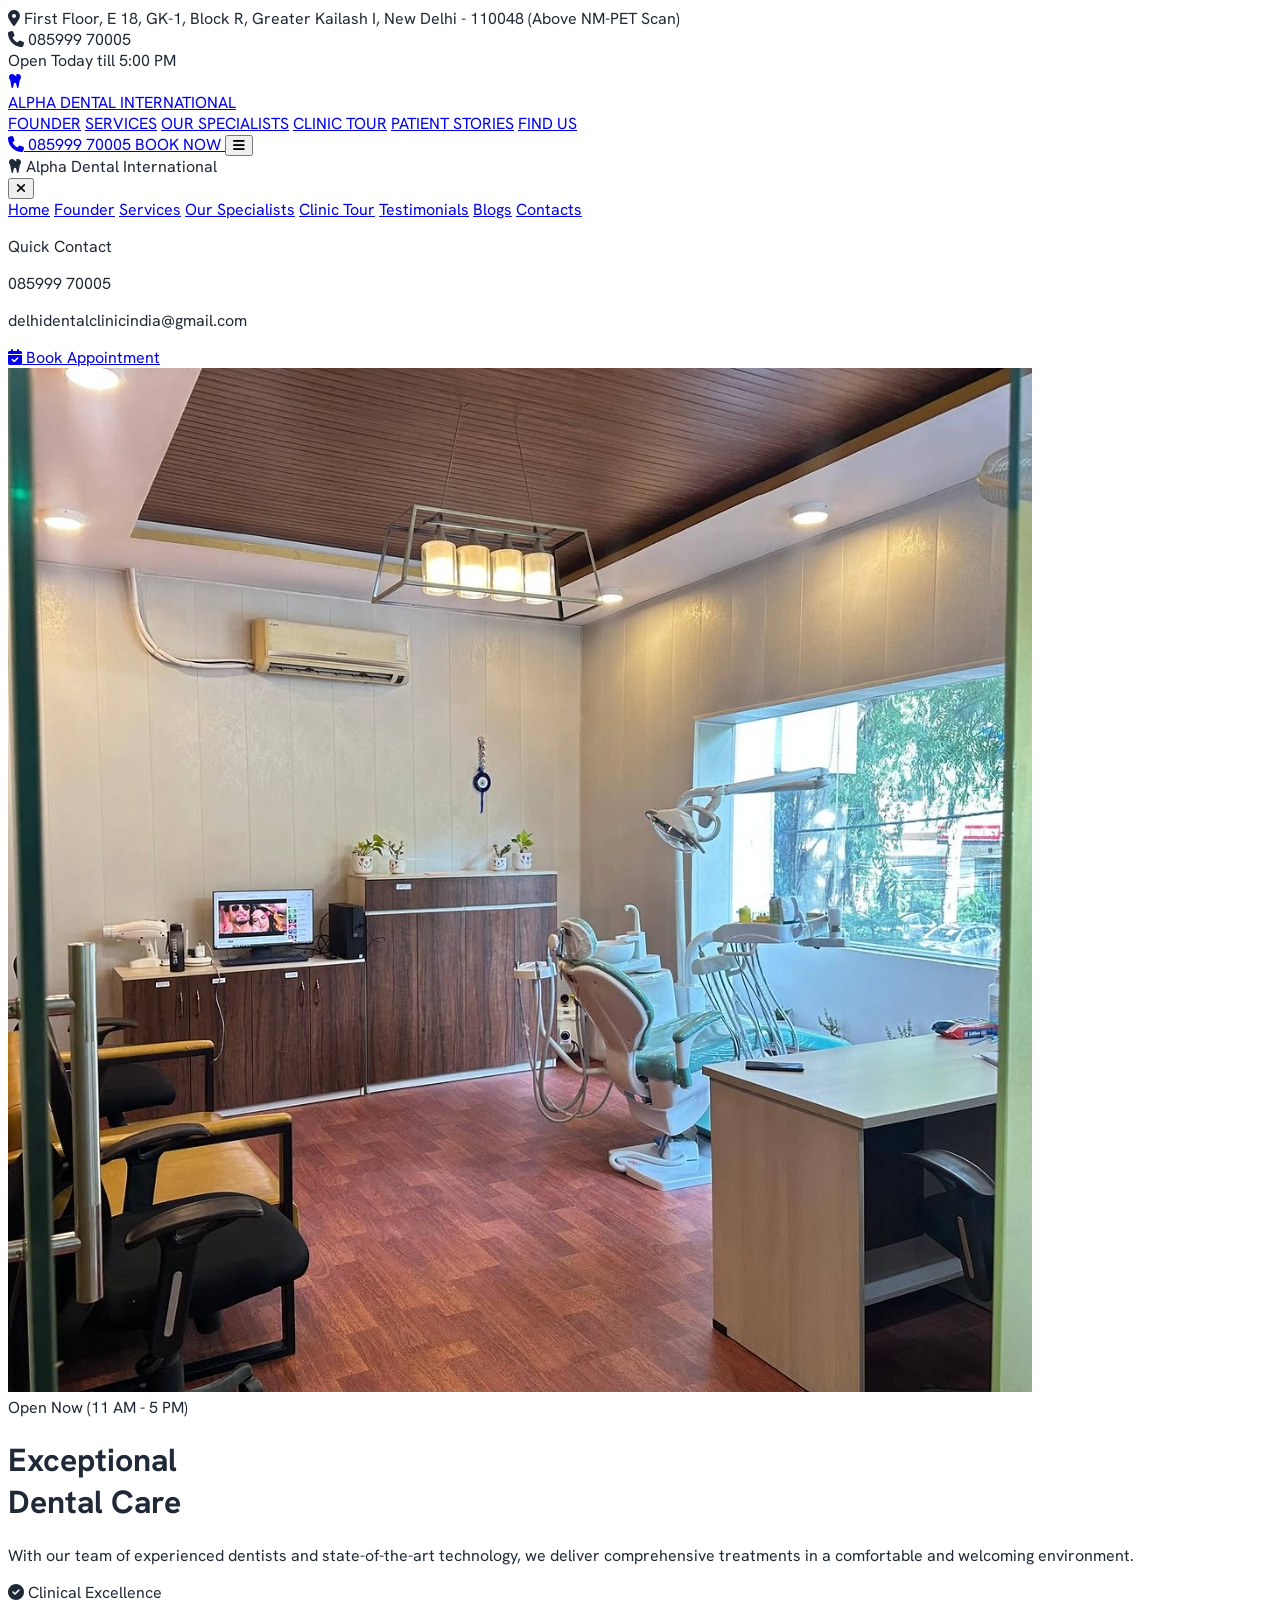
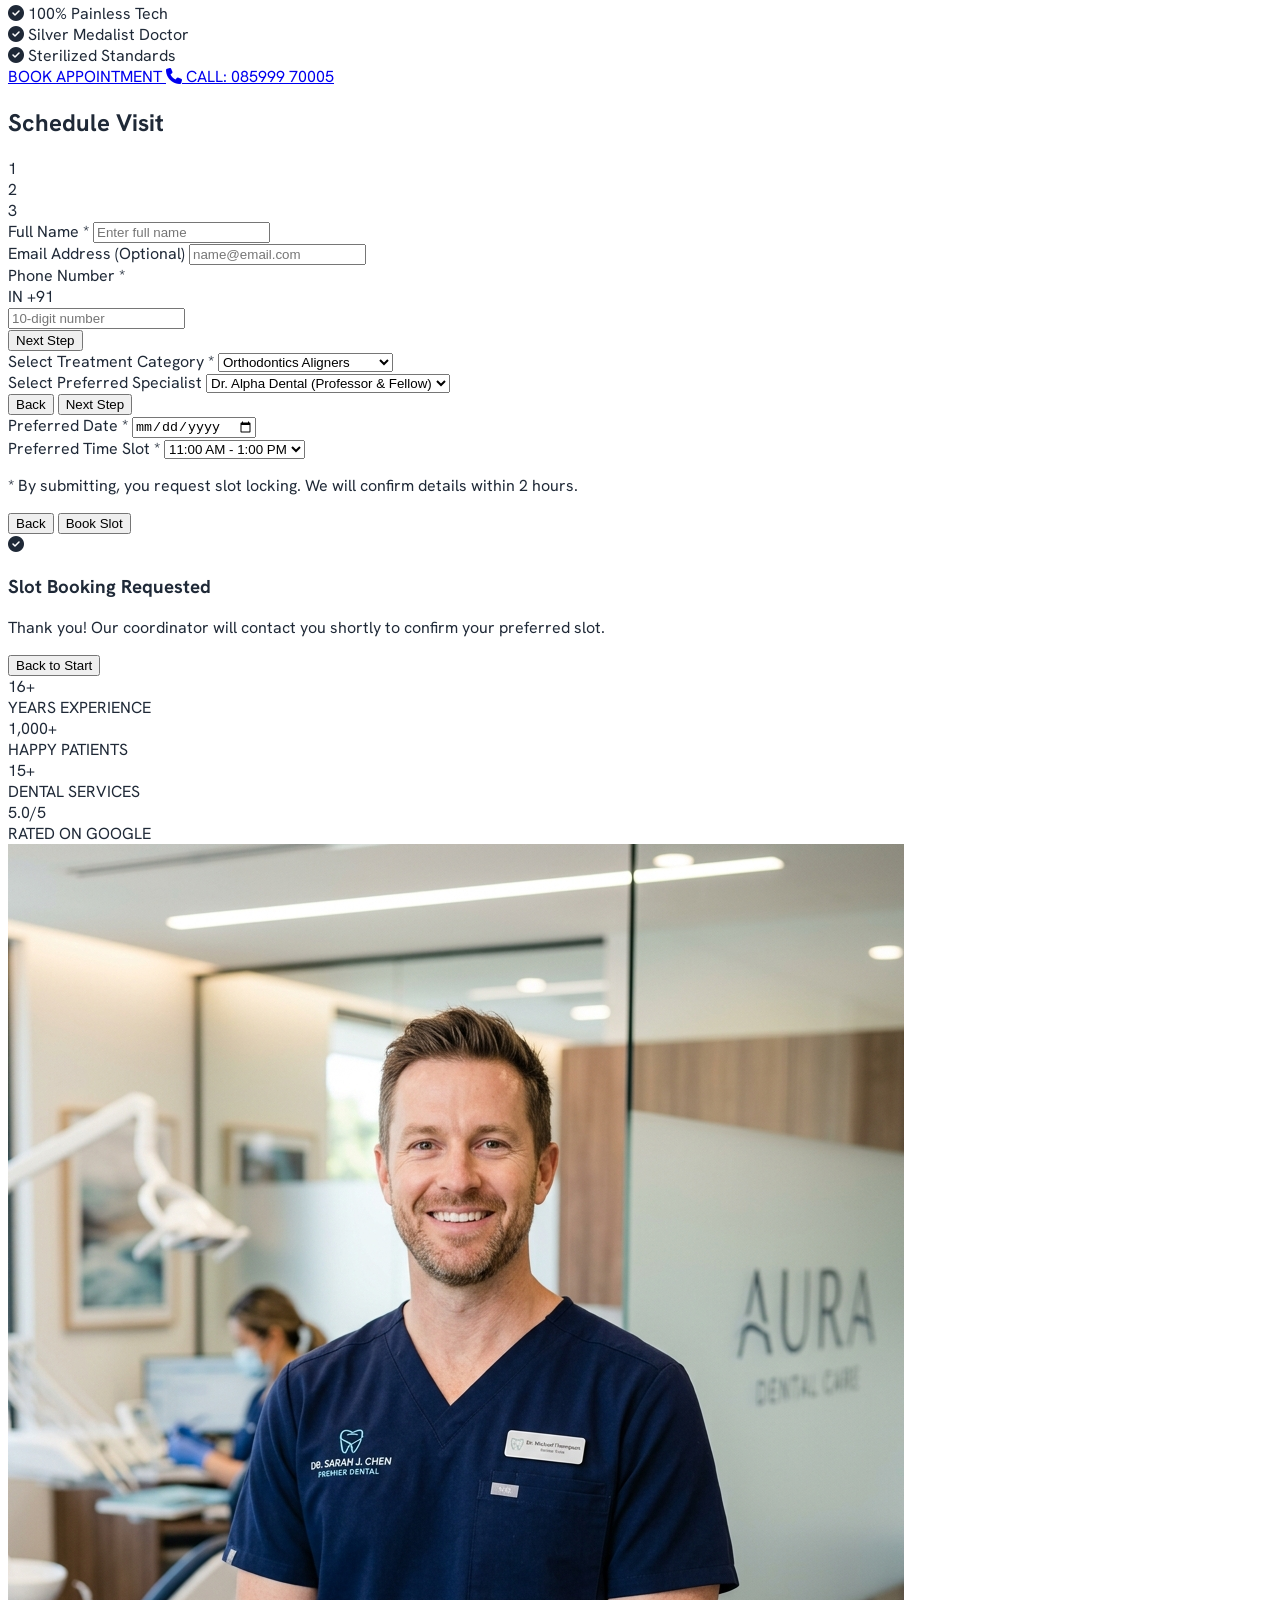
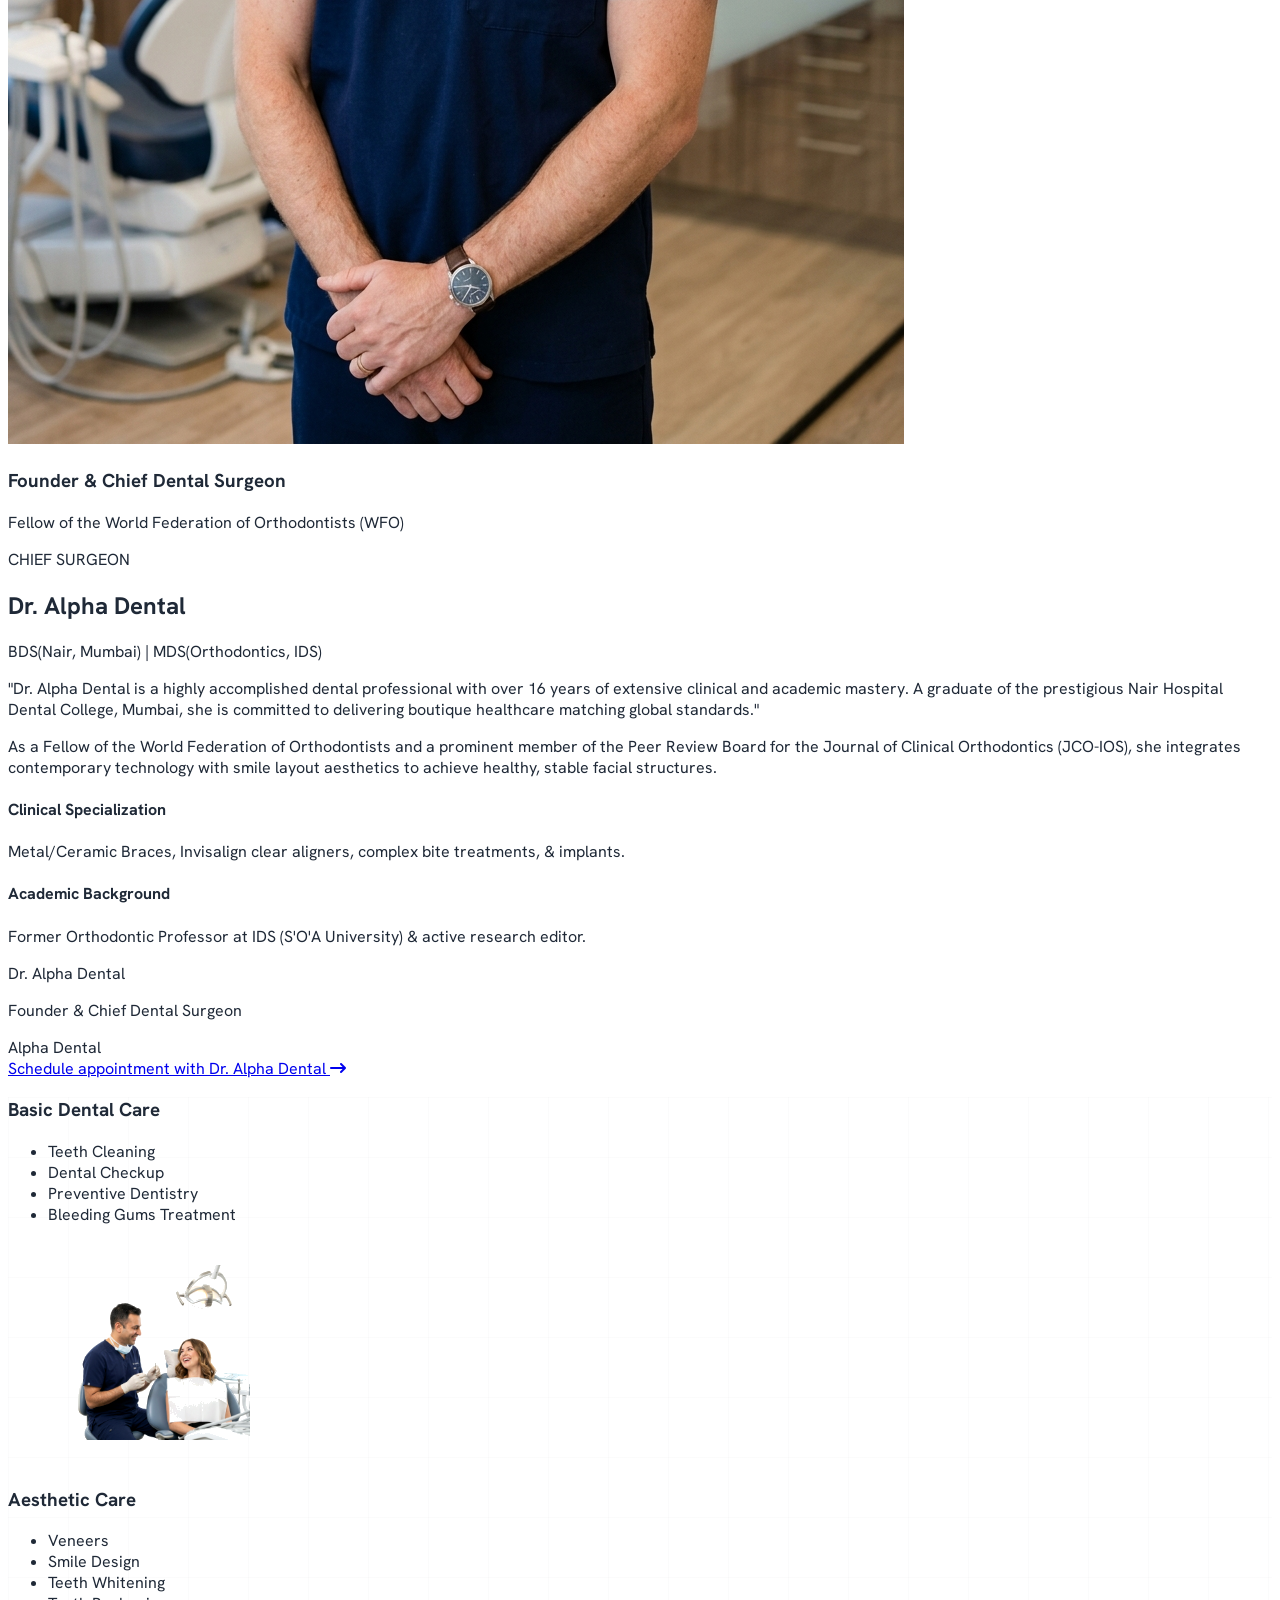
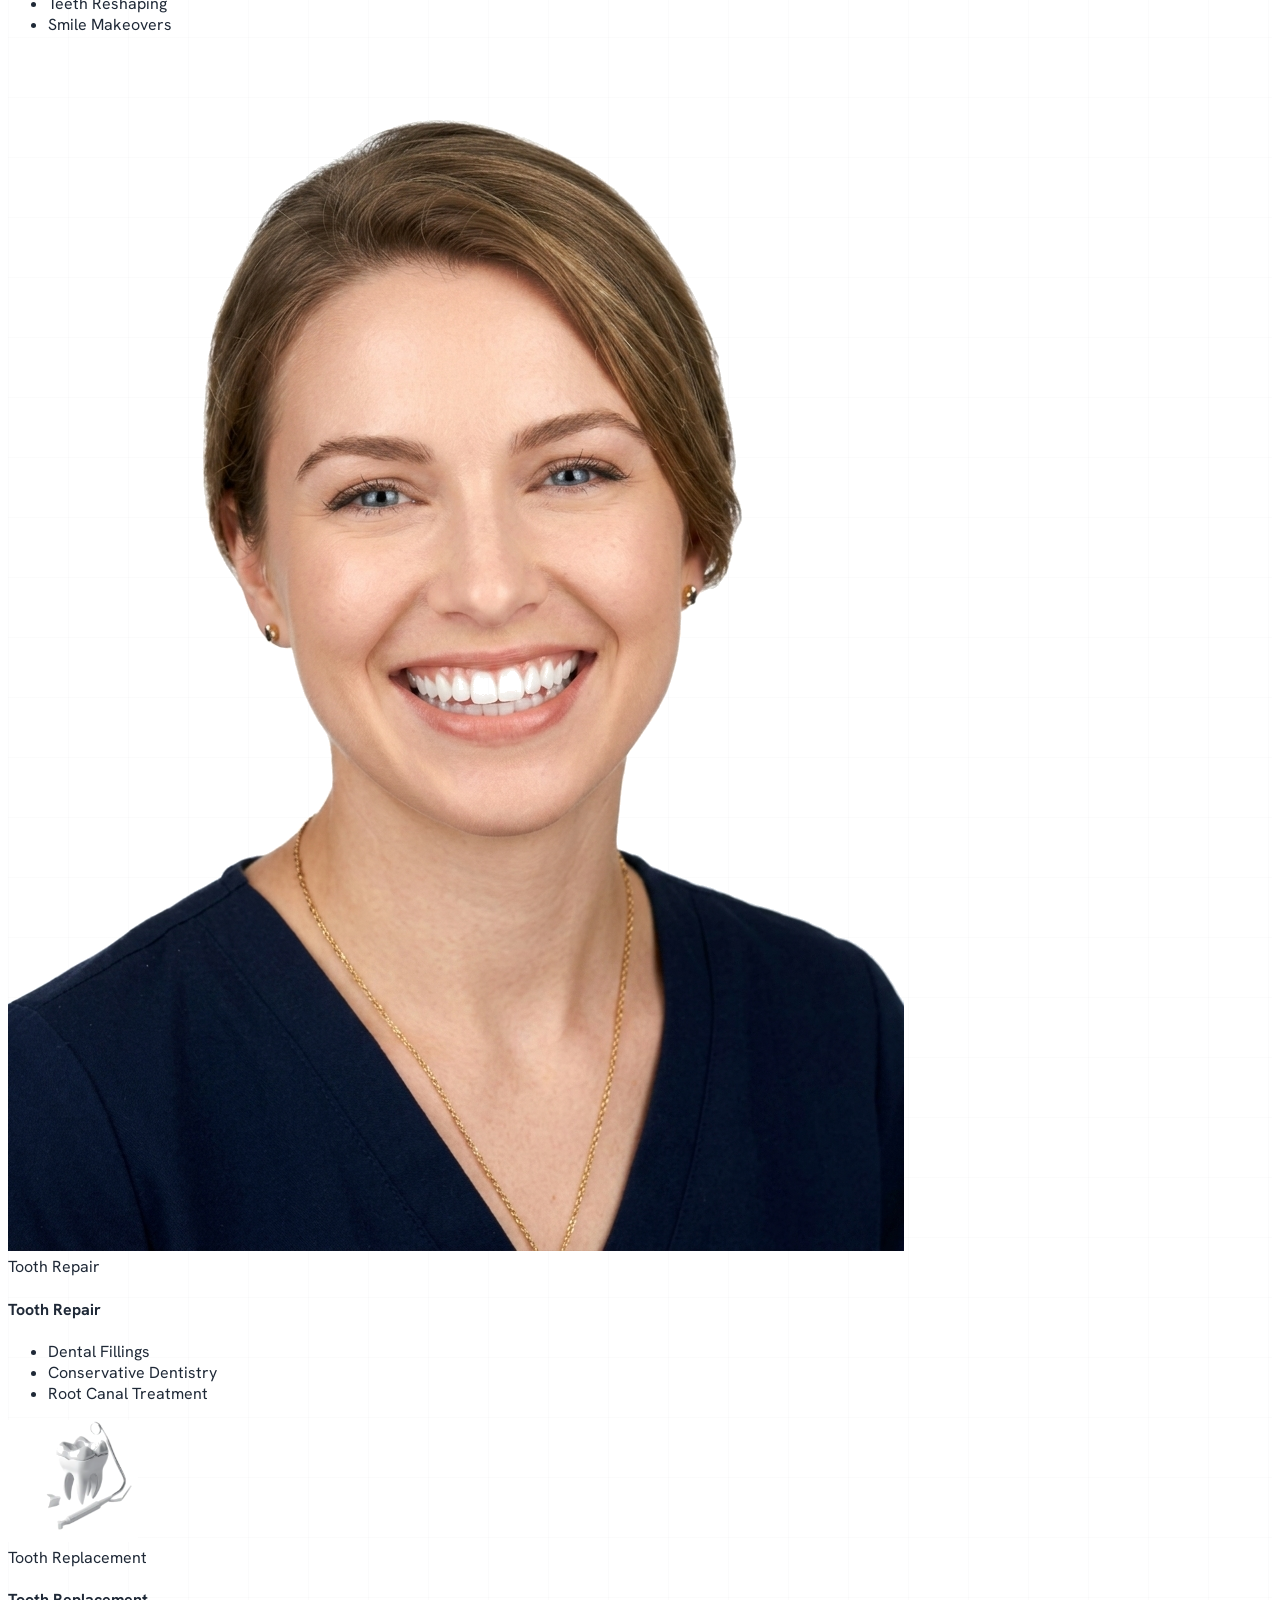
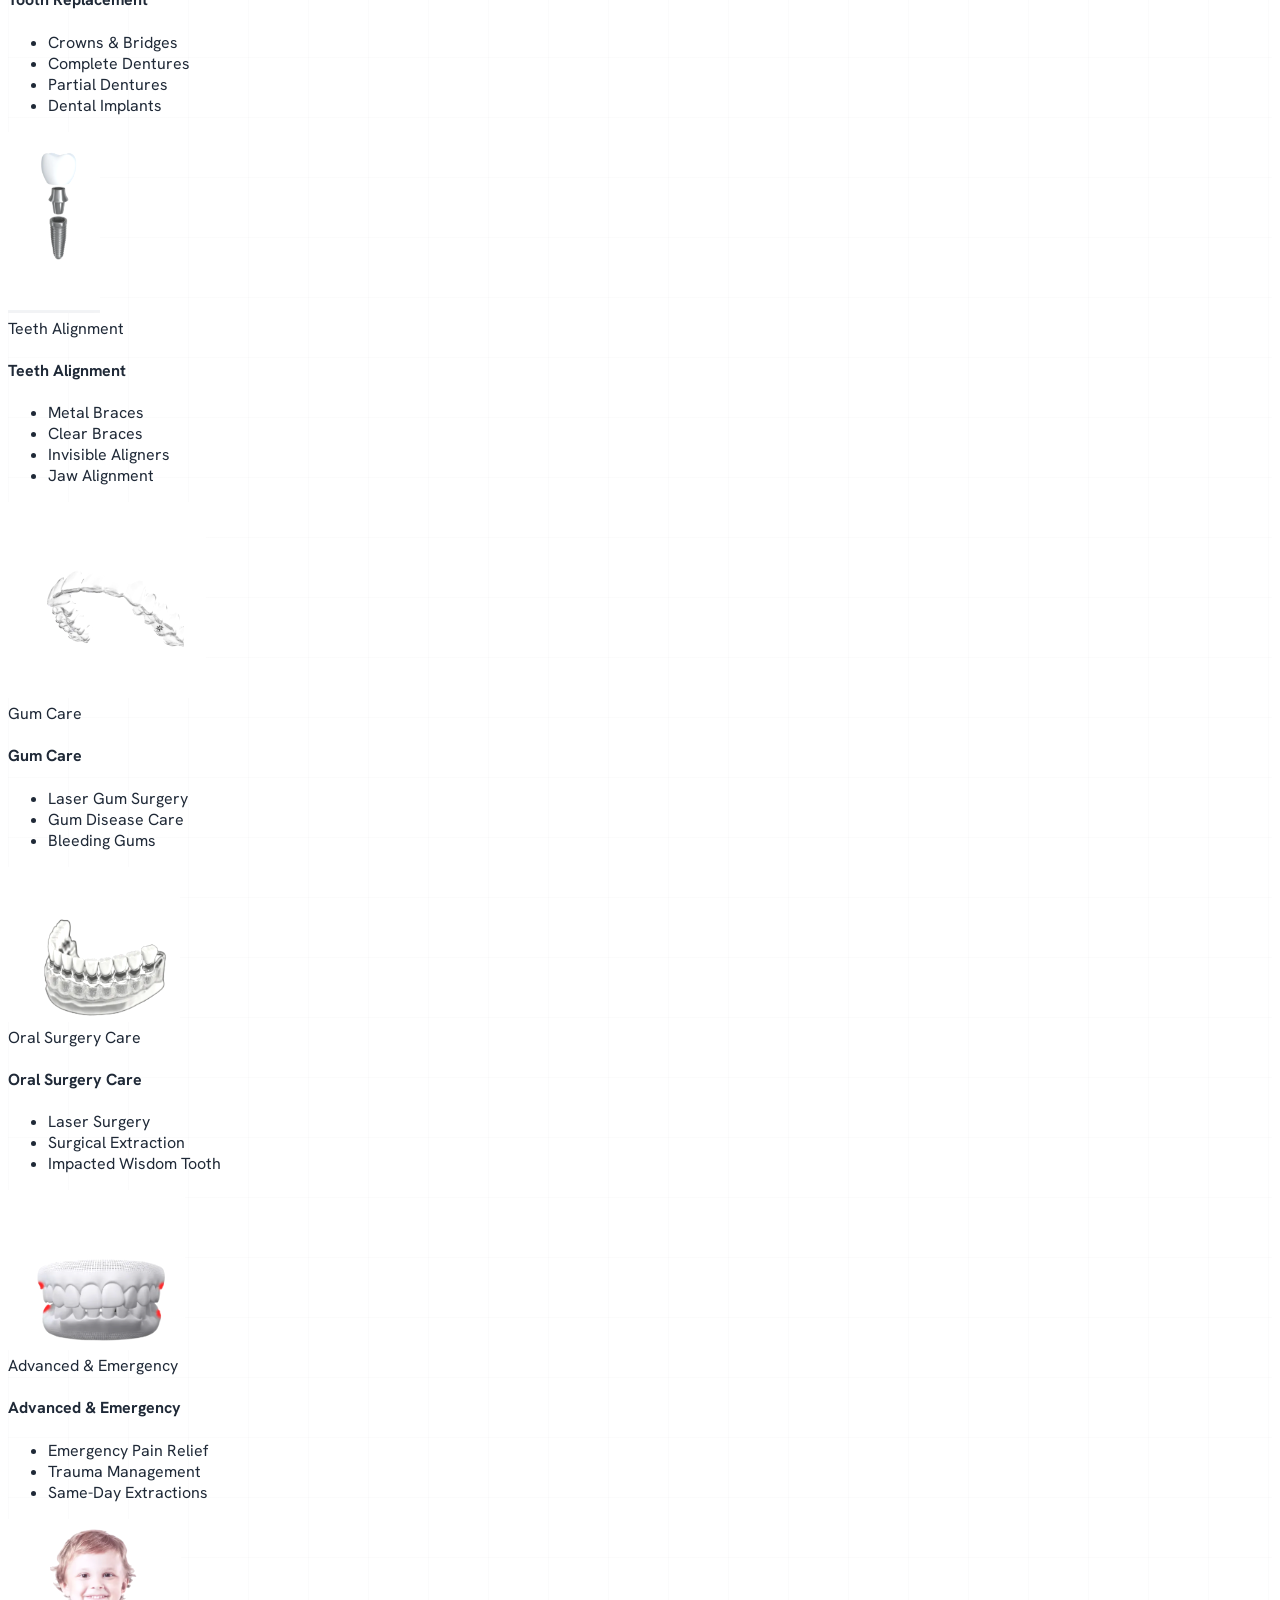
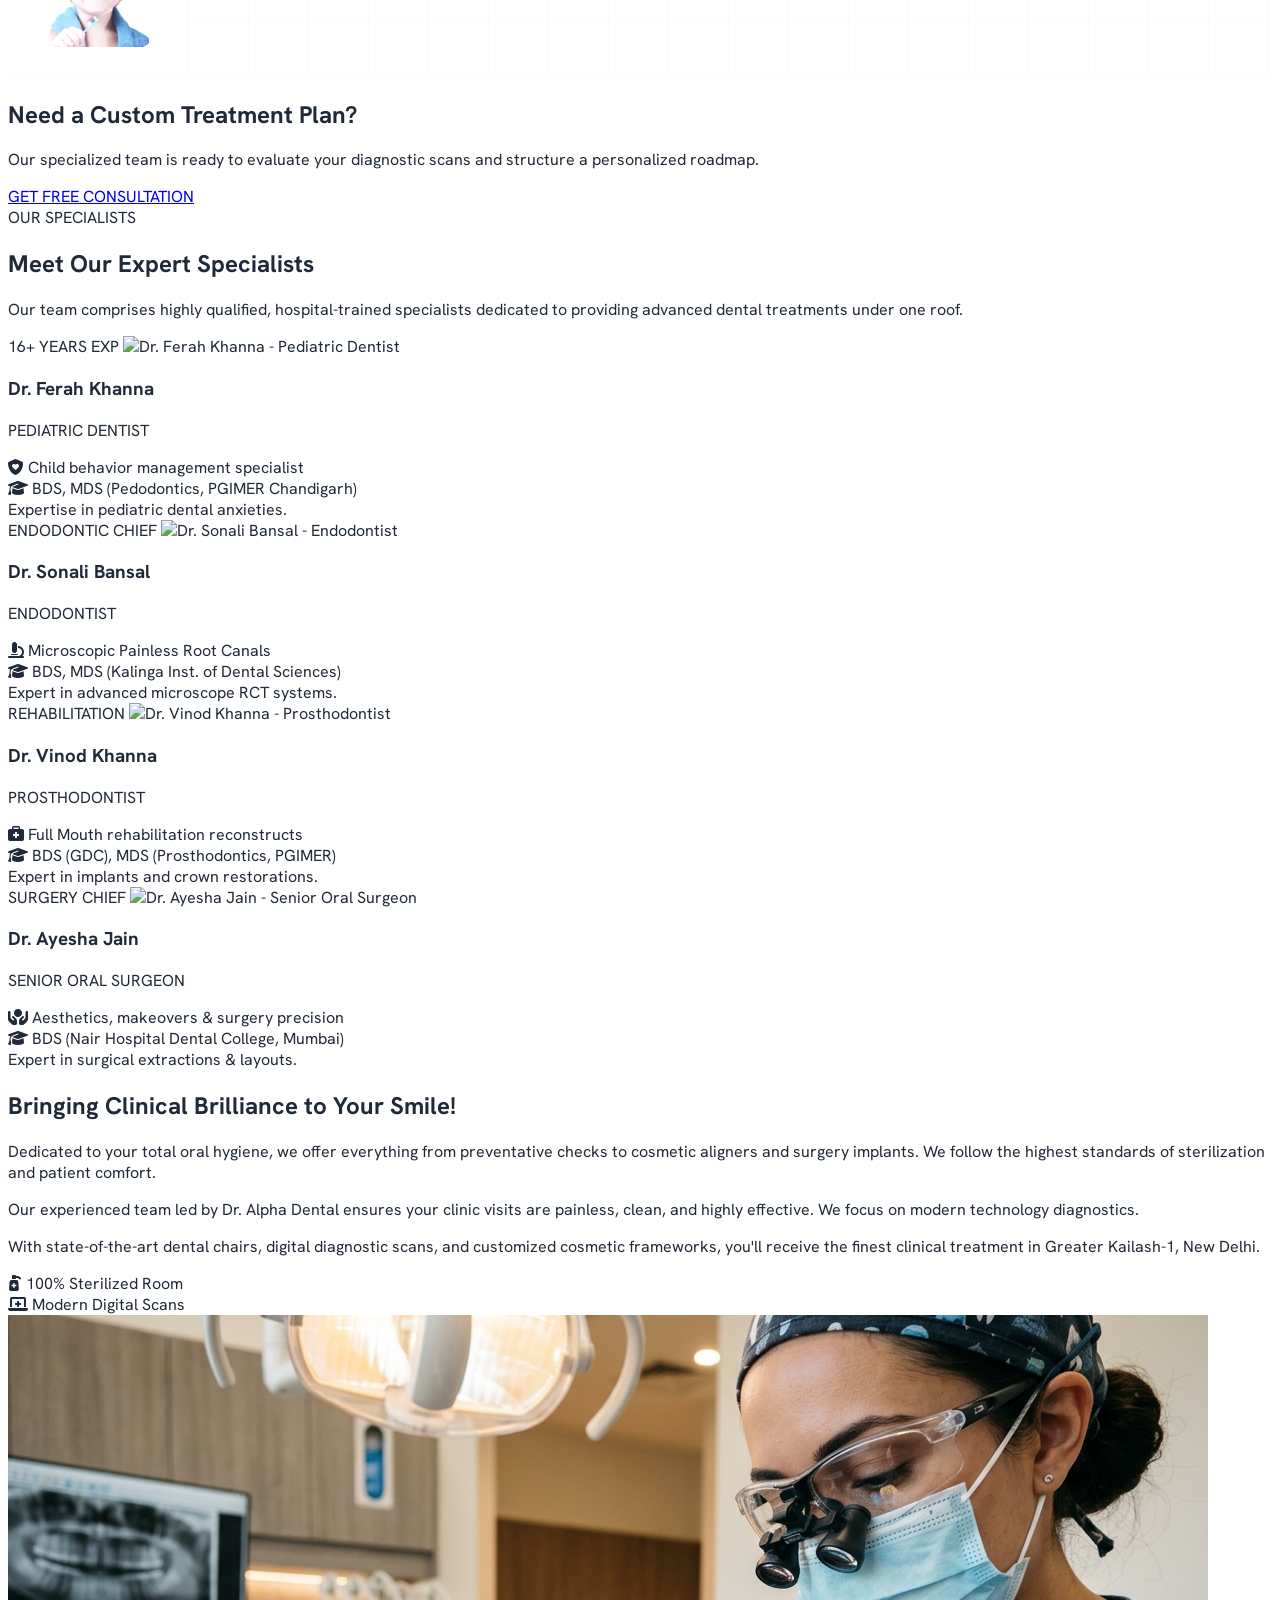
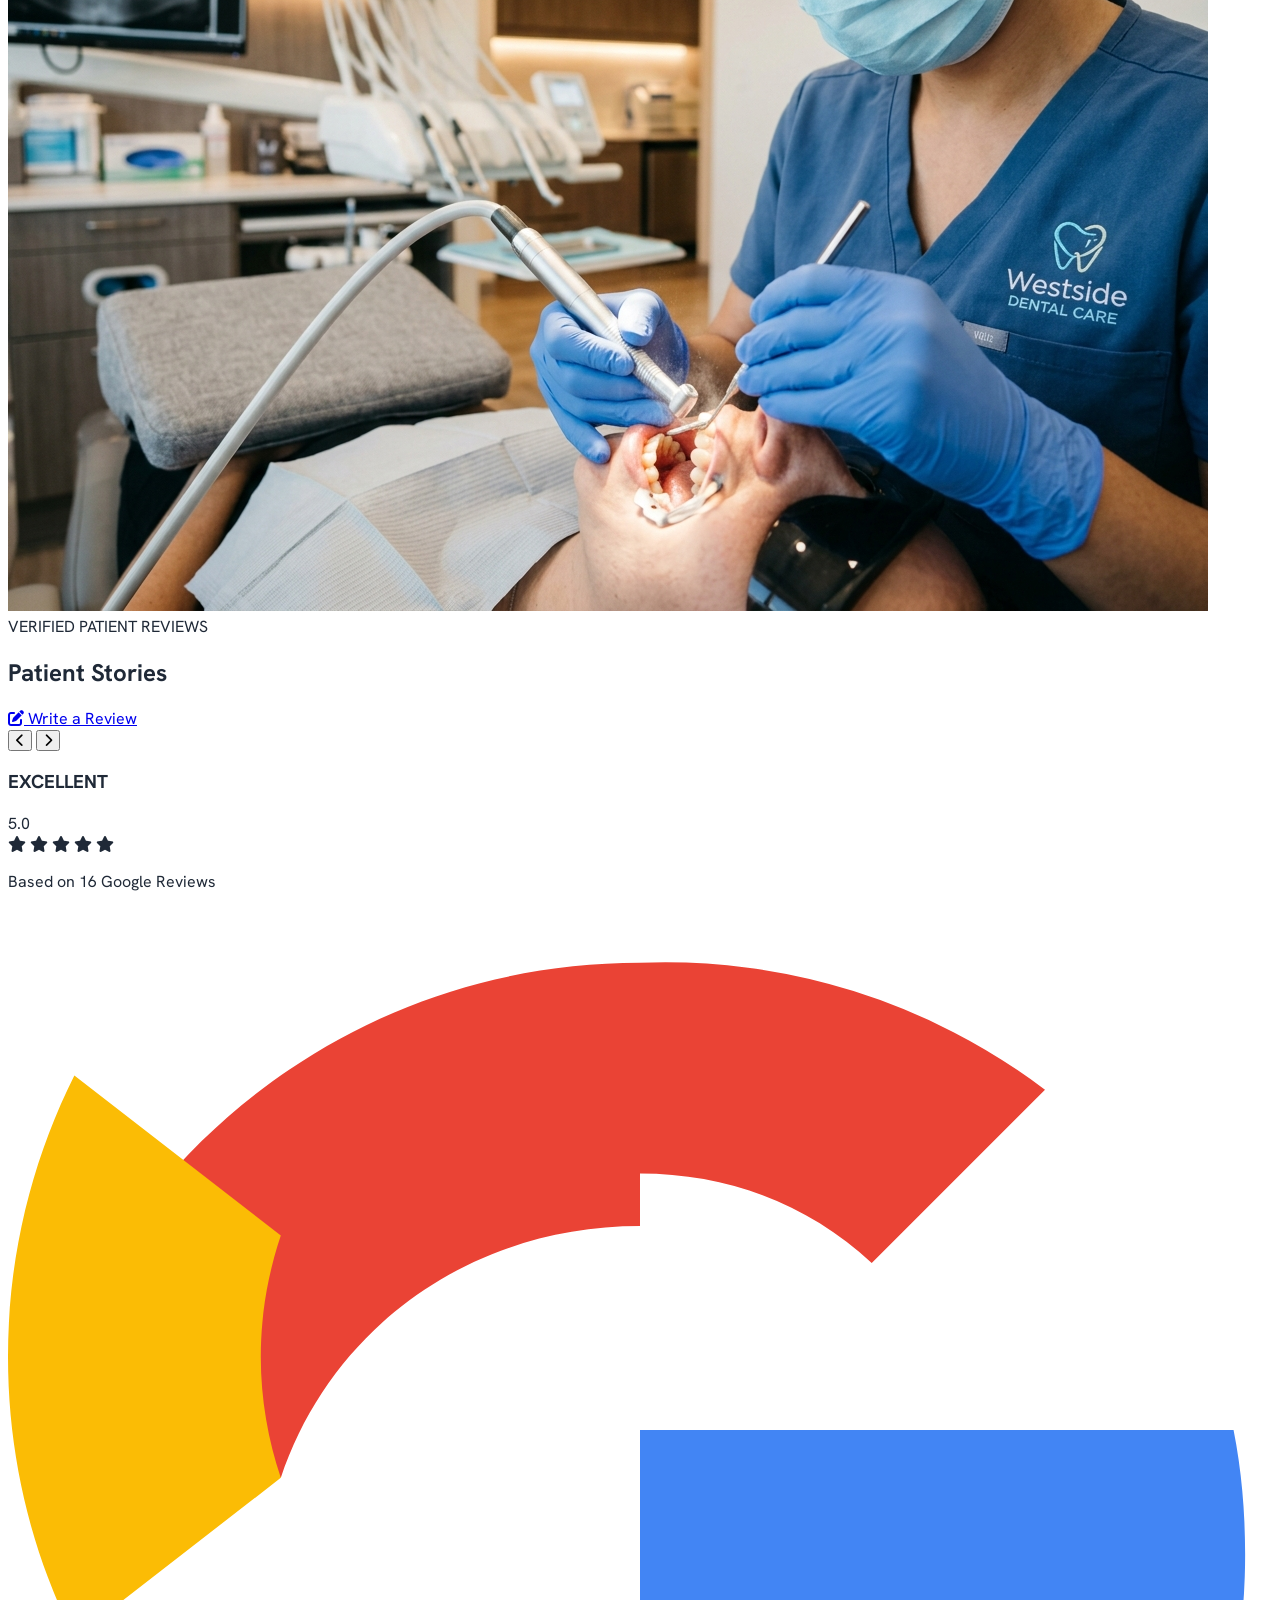
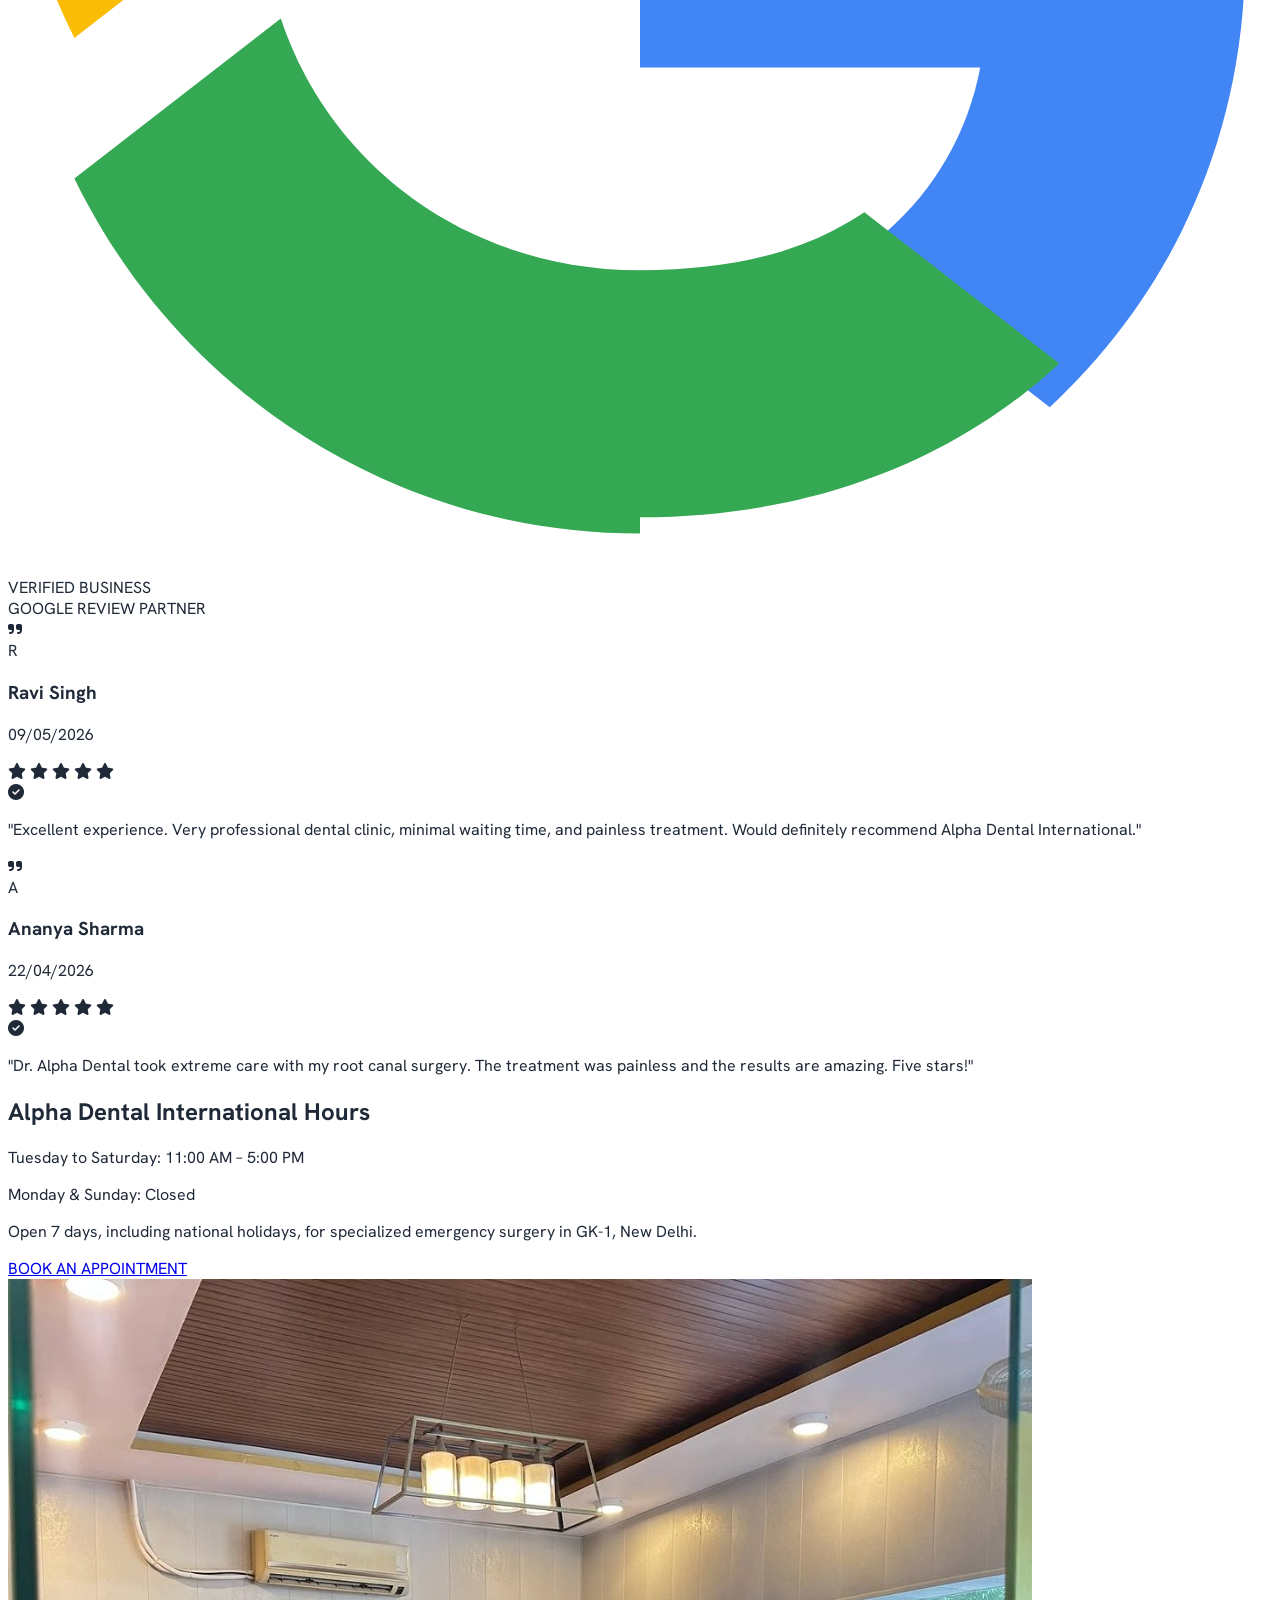
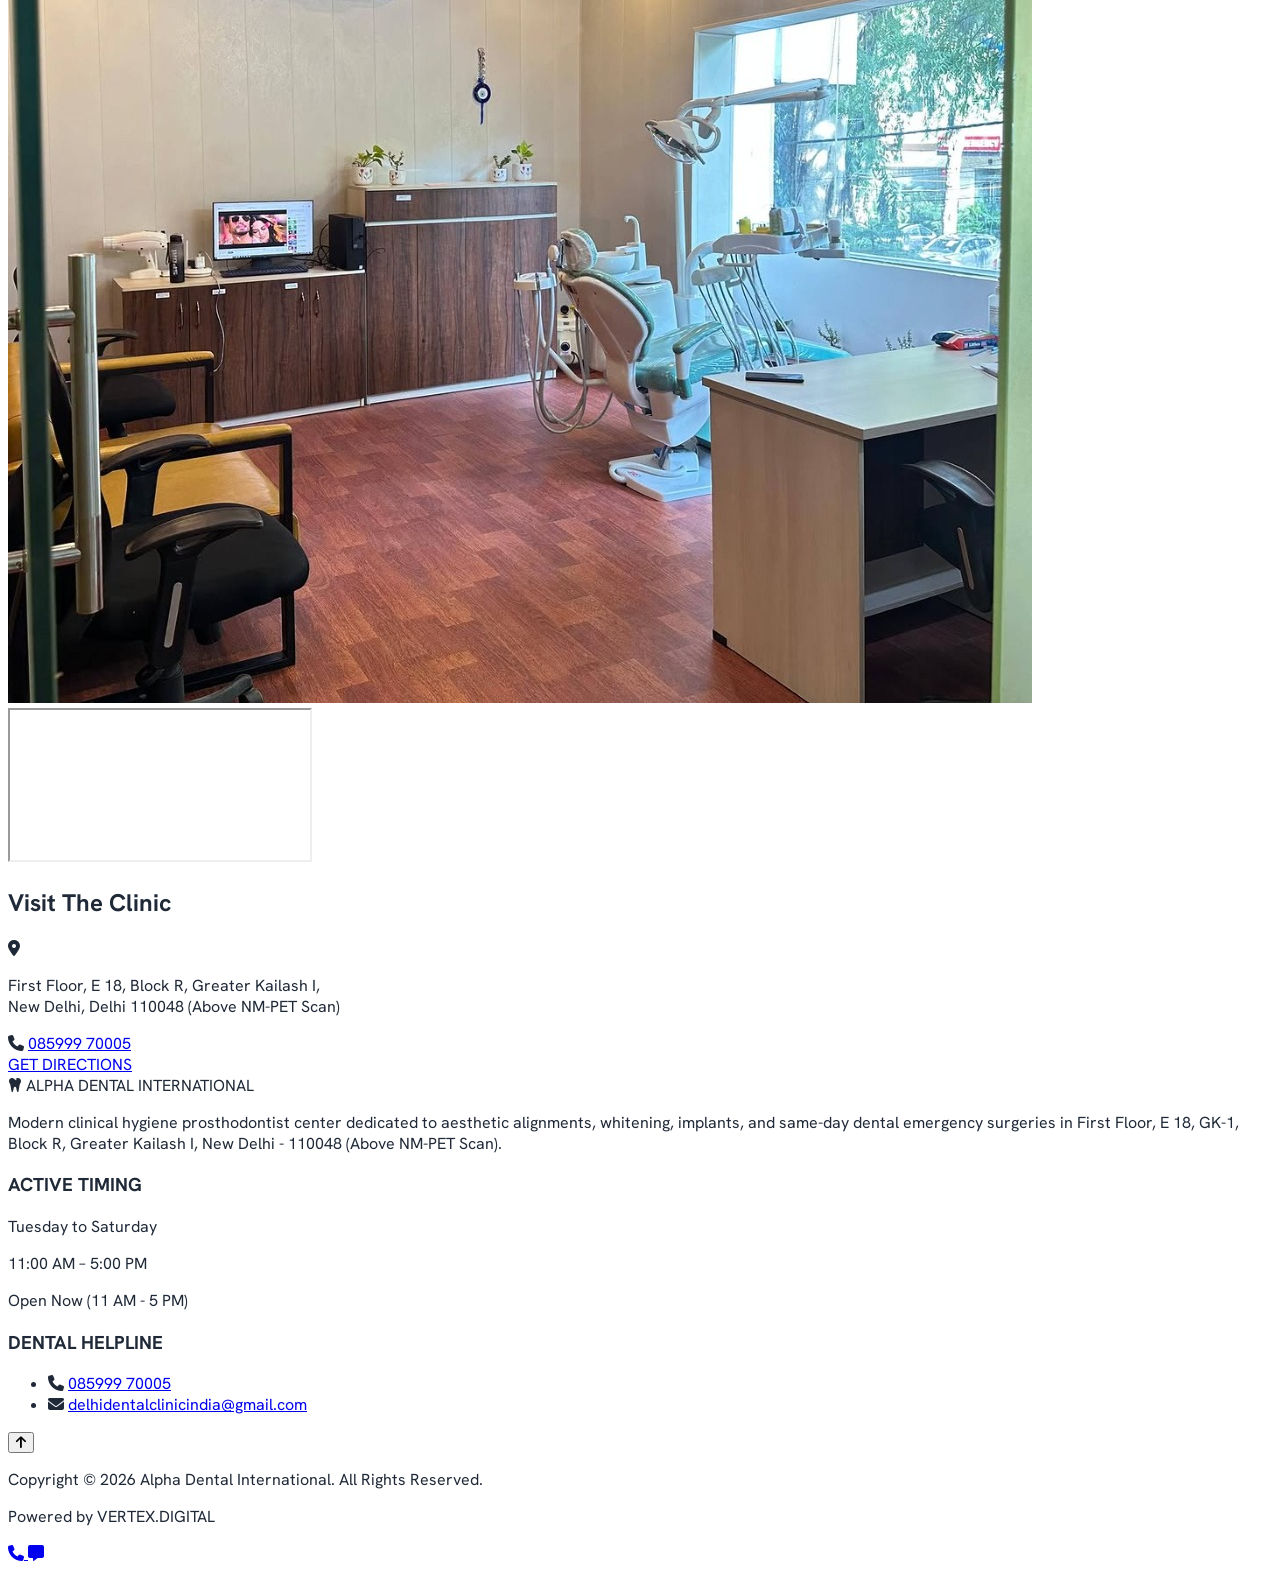
==== index.html @ c8fb1cd2 "Sync mobile menu drawer link order to match desktop hierarchy" ====
<!DOCTYPE html>
<html lang="en">
<head>
  <meta charset="utf-8"/>
  <meta content="width=device-width, initial-scale=1.0" name="viewport"/>
  
  <!-- SEO Meta Tags -->
  <title>Alpha Dental International International | Delhi's Premier Dental Clinic</title>
  <meta name="description" content="Experience world-class dental care led by Dr. Alpha Dental and our team of expert specialists in South Delhi. Specialized orthodontic braces, implants, micro-endodontics, and pediatric care." />
  <meta name="keywords" content="Delhi Dental, Orthodontics, Invisalign, Implants, Root Canal, Dr. Alpha Dental, GK-1 Dental Clinic" />
  
  <!-- Tailwind CSS CDN -->
  <script src="https://cdn.tailwindcss.com?plugins=forms,container-queries"></script>
  
  <!-- FontAwesome Icons -->
  <link href="https://cdnjs.cloudflare.com/ajax/libs/font-awesome/6.4.0/css/all.min.css" rel="stylesheet"/>
  
  <!-- Core Design System Custom Styles -->
  <link href="index.css" rel="stylesheet"/>

  <!-- Tailwind Theme Customizations -->
  <script>
    tailwind.config = {
      theme: {
        extend: {
          colors: {
            'navy-blue': '#1B365D',
            'navy-dark': '#0B1A30',
            'gold-accent': '#C5A059',
            'gold-hover': '#B48F48',
            'light-blue': '#F0F4F8',
            'white': '#FFFFFF',
            'light-gray': '#F8FAFC',
            'dark-text': '#1F2937',
            'border-color': '#E2E8F0'
          },
          fontFamily: {
            serif: ['"Source Serif 4"', 'serif'],
            sans: ['"Hanken Grotesk"', 'sans-serif']
          },
          boxShadow: {
            'level-1': '0px 4px 20px rgba(15, 23, 42, 0.05)',
            'level-2': '0px 10px 30px rgba(15, 23, 42, 0.08)'
          }
        }
      }
    }
  </script>
</head>
<body class="font-sans antialiased text-[#191c1e] bg-white">

  <!-- ==================== TOP BAR ==================== -->
  <div class="bg-navy-dark text-white text-[11px] py-2 px-4 md:px-8 flex justify-between items-center border-b border-border-color z-50 relative">
    <div class="flex items-center gap-6">
      <div class="flex items-center gap-2">
        <i class="fa-solid fa-location-dot text-gold-accent"></i>
        <span>First Floor, E 18, GK-1, Block R, Greater Kailash I, New Delhi - 110048 (Above NM-PET Scan)</span>
      </div>
      <div class="hidden sm:flex items-center gap-2">
        <i class="fa-solid fa-phone text-gold-accent"></i>
        <span>085999 70005</span>
      </div>
    </div>
    <div class="flex items-center gap-2" id="clinic-status-container">
      <span id="clinic-status-dot" class="w-1.5 h-1.5 bg-gold-accent rounded-full animate-ping"></span>
      <span id="clinic-status-text" class="text-gray-500 font-semibold tracking-wider uppercase">Open Today till 5:00 PM</span>
    </div>
  </div>

  <!-- ==================== NAVIGATION HEADER ==================== -->
  <header class="sticky top-0 z-40 bg-navy-dark text-white px-4 md:px-8 py-3.5 flex items-center justify-between border-b border-border-color/10 shadow-lg">
    <!-- Logo Section -->
    <a href="#" class="flex items-center gap-3 group">
      <div class="w-10 h-10 flex items-center justify-center bg-navy-blue text-gold-accent rounded-md shadow-md shrink-0 border border-gold-accent/20">
        <i class="fa-solid fa-tooth text-2xl transition-transform group-hover:scale-110"></i>
      </div>
      <div class="flex flex-col">
        <span class="text-base md:text-lg font-bold tracking-wider text-white font-serif leading-none">ALPHA DENTAL</span>
        <span class="text-[9px] tracking-[0.18em] text-gold-accent font-semibold">INTERNATIONAL</span>
      </div>
    </a>

    <!-- Desktop Navigation (Screenshot items) -->
    <nav class="hidden lg:flex items-center gap-6 text-xs font-bold uppercase tracking-wider text-gray-300">
      <a class="hover:text-gold-accent transition-colors" href="#chief-doctor">FOUNDER</a>
      <a class="hover:text-gold-accent transition-colors" href="#services">SERVICES</a>
      <a class="hover:text-gold-accent transition-colors" href="#team">OUR SPECIALISTS</a>
      <a class="hover:text-gold-accent transition-colors" href="#clinic-tour">CLINIC TOUR</a>
      <a class="hover:text-gold-accent transition-colors" href="#testimonials">PATIENT STORIES</a>
      <a class="hover:text-gold-accent transition-colors" href="#booking">FIND US</a>
    </nav>

    <!-- Header Actions -->
    <div class="flex items-center gap-5">
      <a href="tel:08599970005" class="hidden sm:flex items-center gap-2 text-sm font-bold text-gray-300 hover:text-gold-accent transition-colors">
        <i class="fa-solid fa-phone text-gold-accent"></i>
        <span>085999 70005</span>
      </a>
      <a href="#scheduler" class="bg-navy-blue hover:bg-navy-dark border border-gold-accent/30 hover:border-gold-accent text-white px-5 py-2.5 rounded-md text-xs font-bold flex items-center gap-2 transition-all shadow-md hover:shadow-lg">
        <span>BOOK NOW</span>
      </a>
      <!-- Mobile hamburger menu button -->
      <button id="mobile-menu-btn" class="lg:hidden p-2 rounded-md border border-border-color/10 text-white hover:bg-navy-blue" aria-label="Toggle Navigation Menu">
        <i class="fa-solid fa-bars text-lg"></i>
      </button>
    </div>
  </header>

  <!-- Mobile Drawer Menu Overlay -->
  <div id="mobile-menu-overlay" class="fixed inset-0 bg-black/50 z-50 hidden transition-opacity duration-300"></div>
  <!-- Mobile Drawer Panel -->
  <div id="mobile-menu-drawer" class="fixed top-0 bottom-0 right-0 w-80 bg-white z-50 translate-x-full transition-transform duration-300 ease-in-out p-6 shadow-2xl flex flex-col justify-between">
    <div>
      <div class="flex items-center justify-between pb-6 border-b border-border-color">
        <div class="flex items-center gap-2">
          <i class="fa-solid fa-tooth text-gold-accent text-2xl"></i>
          <span class="text-lg font-bold font-serif text-navy-dark">Alpha Dental International</span>
        </div>
        <button id="mobile-menu-close" class="p-2 text-gray-500 hover:text-navy-dark" aria-label="Close menu">
          <i class="fa-solid fa-xmark text-xl"></i>
        </button>
      </div>
      <nav class="flex flex-col gap-4 py-6 text-base font-semibold text-dark-text">
        <a class="hover:text-gold-accent transition-colors py-1.5 border-b border-gray-50" href="#home">Home</a>
        <a class="hover:text-gold-accent transition-colors py-1.5 border-b border-gray-50" href="#chief-doctor">Founder</a>
        <a class="hover:text-gold-accent transition-colors py-1.5 border-b border-gray-50" href="#services">Services</a>
        <a class="hover:text-gold-accent transition-colors py-1.5 border-b border-gray-50" href="#team">Our Specialists</a>
        <a class="hover:text-gold-accent transition-colors py-1.5 border-b border-gray-50" href="#clinic-tour">Clinic Tour</a>
        <a class="hover:text-gold-accent transition-colors py-1.5 border-b border-gray-50" href="#testimonials">Testimonials</a>
        <a class="hover:text-gold-accent transition-colors py-1.5 border-b border-gray-50" href="blogs.html">Blogs</a>
        <a class="hover:text-gold-accent transition-colors py-1.5 border-b border-gray-50" href="#scheduler">Contacts</a>
      </nav>
    </div>
    <div class="border-t border-border-color pt-6 space-y-4">
      <div class="text-xs text-gray-500">
        <p class="font-bold text-navy-dark">Quick Contact</p>
        <p class="mt-1">085999 70005</p>
        <p>delhidentalclinicindia@gmail.com</p>
      </div>
      <a href="#scheduler" id="mobile-drawer-booking-btn" class="w-full bg-gold-accent text-white py-3 rounded-md text-sm font-bold flex items-center justify-center gap-2 shadow-md">
        <i class="fa-solid fa-calendar-check"></i>
        <span>Book Appointment</span>
      </a>
    </div>
  </div>

  <!-- ==================== HERO SECTION (WITH DYNAMIC ANIMATIONS) ==================== -->
  <main id="home" class="relative min-h-[calc(100vh-100px)] flex items-center overflow-hidden bg-navy-dark text-white py-16">
    <!-- Background Image -->
    <div class="absolute inset-0 z-0 overflow-hidden">
      <img alt="State of the Art Dental Clinic" class="w-full h-full object-cover opacity-25" src="clinic_single.jpg"/>
      <div class="absolute inset-0 hero-gradient-overlay"></div>
    </div>

    <!-- Content Area -->
    <div class="relative z-10 max-w-7xl mx-auto px-4 md:px-8 grid grid-cols-1 lg:grid-cols-12 gap-12 items-center w-full">
      
      <!-- Hero Left Text Column (Screenshot text & items) -->
      <div class="lg:col-span-7 space-y-6">
        <!-- Eyebrow Pill -->
        <div class="inline-flex items-center gap-2 border border-gold-accent/40 bg-gold-accent/10 px-4 py-1.5 rounded-full animate-text-reveal" id="hero-status-container">
          <span id="hero-status-dot" class="w-2 h-2 bg-green-500 rounded-full inline-block animate-pulse"></span>
          <span id="hero-status-text" class="text-xs font-semibold tracking-widest text-gold-accent uppercase font-sans">Open Now (11 AM - 5 PM)</span>
        </div>
        
        <!-- Large Heading -->
        <h1 class="text-4xl sm:text-5xl md:text-6xl font-bold leading-tight text-white mb-4 font-serif">
          Exceptional<br/>
          <span class="text-gold-accent font-bold">Dental Care</span>
        </h1>
        
        <!-- Description -->
        <p class="text-gray-300 text-sm sm:text-base md:text-lg leading-relaxed tracking-wide max-w-xl animate-text-reveal delay-300 font-sans">
          With our team of experienced dentists and state-of-the-art technology, we deliver comprehensive treatments in a comfortable and welcoming environment.
        </p>
        
        <!-- Value Props Features list (2 Columns from screenshot) -->
        <div class="grid grid-cols-2 gap-x-6 gap-y-3.5 pt-4 text-xs sm:text-sm text-gray-300 font-semibold font-sans">
          <div class="flex items-center gap-2">
            <i class="fa-solid fa-circle-check text-gold-accent text-sm"></i>
            <span>Clinical Excellence</span>
          </div>
          <div class="flex items-center gap-2">
            <i class="fa-solid fa-circle-check text-gold-accent text-sm"></i>
            <span>100% Painless Tech</span>
          </div>
          <div class="flex items-center gap-2">
            <i class="fa-solid fa-circle-check text-gold-accent text-sm"></i>
            <span>Silver Medalist Doctor</span>
          </div>
          <div class="flex items-center gap-2">
            <i class="fa-solid fa-circle-check text-gold-accent text-sm"></i>
            <span>Sterilized Standards</span>
          </div>
        </div>

        <!-- Hero Actions group -->
        <div class="flex flex-wrap items-center gap-4 pt-6">
          <a href="#scheduler" class="bg-gold-accent hover:bg-gold-hover text-navy-dark px-8 py-3.5 rounded-md font-bold text-sm tracking-wider flex items-center gap-2 transition-all shadow-md btn-pulse-glow">
            <span>BOOK APPOINTMENT</span>
          </a>
          <a href="tel:08599970005" class="border-2 border-white/45 text-white hover:bg-white hover:text-navy-dark px-8 py-3.5 rounded-md font-bold text-sm tracking-wider transition-all flex items-center gap-2 shadow-sm">
            <i class="fa-solid fa-phone"></i>
            <span>CALL: 085999 70005</span>
          </a>
        </div>
      </div>

      <!-- Hero Right Side Form Card (Schedule Visit 3-Step Interactive scheduler) -->
      <div class="lg:col-span-5 w-full flex justify-center lg:justify-end">
        <div id="scheduler" class="bg-white/95 backdrop-blur-md border border-white/20 p-6 md:p-8 rounded-2xl shadow-2xl text-navy-dark w-full max-w-md relative overflow-hidden transition-all duration-300">
          
          <h2 class="text-xl font-bold text-center text-navy-dark mb-6 font-serif">Schedule Visit</h2>
          
          <!-- Step Indicator bar -->
          <div class="flex items-center justify-between max-w-xs mx-auto mb-8 relative">
            <div class="absolute left-0 right-0 top-1/2 h-0.5 bg-gray-200 -translate-y-1/2 z-0"></div>
            <!-- Connection highlights lines -->
            <div id="step-line-highlight-1" class="absolute left-0 w-0 top-1/2 h-0.5 bg-gold-accent -translate-y-1/2 z-0 transition-all duration-300"></div>
            
            <!-- Step circles -->
            <div id="step-circle-1" class="w-8 h-8 rounded-full bg-navy-blue text-white flex items-center justify-center font-bold text-sm z-10 border-2 border-navy-blue relative transition-all duration-300">1</div>
            <div id="step-circle-2" class="w-8 h-8 rounded-full bg-gray-100 text-gray-400 flex items-center justify-center font-bold text-sm z-10 border-2 border-gray-200 relative transition-all duration-300">2</div>
            <div id="step-circle-3" class="w-8 h-8 rounded-full bg-gray-100 text-gray-400 flex items-center justify-center font-bold text-sm z-10 border-2 border-gray-200 relative transition-all duration-300">3</div>
          </div>

          <!-- Step Forms Wrapper -->
          <form id="hero-multi-step-form" class="space-y-5">
            
            <!-- STEP 1: General Info -->
            <div id="hero-step-1" class="space-y-4">
              <div class="space-y-1">
                <label class="text-[10px] font-bold text-navy-blue uppercase tracking-wider">Full Name *</label>
                <input required type="text" id="hero-name" placeholder="Enter full name" class="w-full px-4 py-3 rounded-lg border border-gray-200 focus:outline-none focus:border-gold-accent text-sm font-sans" />
              </div>
              <div class="space-y-1">
                <label class="text-[10px] font-bold text-navy-blue uppercase tracking-wider">Email Address (Optional)</label>
                <input type="email" id="hero-email" placeholder="name@email.com" class="w-full px-4 py-3 rounded-lg border border-gray-200 focus:outline-none focus:border-gold-accent text-sm font-sans" />
              </div>
              <div class="space-y-1">
                <label class="text-[10px] font-bold text-navy-blue uppercase tracking-wider">Phone Number *</label>
                <div class="flex gap-2">
                  <div class="px-3 py-3 bg-gray-100 border border-gray-200 rounded-lg text-sm text-gray-500 font-bold shrink-0">IN +91</div>
                  <input required type="tel" id="hero-phone" placeholder="10-digit number" class="w-full px-4 py-3 rounded-lg border border-gray-200 focus:outline-none focus:border-gold-accent text-sm font-sans" />
                </div>
              </div>
              <button type="button" onclick="goHeroStep2()" class="w-full bg-navy-dark hover:bg-navy-blue text-white py-3.5 rounded-lg font-bold text-xs uppercase tracking-wider transition-colors shadow-md mt-2">
                Next Step
              </button>
            </div>

            <!-- STEP 2: Service & Specialist selection -->
            <div id="hero-step-2" class="space-y-4 hidden">
              <div class="space-y-1">
                <label class="text-[10px] font-bold text-navy-blue uppercase tracking-wider">Select Treatment Category *</label>
                <select id="hero-service" class="w-full px-4 py-3 rounded-lg border border-gray-200 focus:outline-none focus:border-gold-accent text-sm font-semibold font-sans bg-white">
                  <option value="Orthodontics Aligners">Orthodontics Aligners</option>
                  <option value="Microscopic RCT">Microscopic RCT</option>
                  <option value="Pedodontics Kids Care">Pedodontics Kids Care</option>
                  <option value="Full Mouth Rehabilitation">Full Mouth Rehabilitation</option>
                  <option value="Dental Crowns & Veneers">Dental Crowns & Veneers</option>
                  <option value="Cosmetic Whitening">Cosmetic Whitening</option>
                </select>
              </div>
              <div class="space-y-1">
                <label class="text-[10px] font-bold text-navy-blue uppercase tracking-wider">Select Preferred Specialist</label>
                <select id="hero-specialist" class="w-full px-4 py-3 rounded-lg border border-gray-200 focus:outline-none focus:border-gold-accent text-sm font-semibold font-sans bg-white">
                  <option value="Dr. Alpha Dental">Dr. Alpha Dental (Professor & Fellow)</option>
                  <option value="Dr. Aman Prasad">Dr. Aman Prasad (Implantologist)</option>
                  <option value="Dr. Rohit Sharma">Dr. Rohit Sharma (RCT Specialist)</option>
                  <option value="Any Specialist">Any Available Specialist</option>
                </select>
              </div>
              <div class="flex gap-3 pt-2">
                <button type="button" onclick="goHeroStep1()" class="w-1/3 border border-gray-300 hover:bg-gray-50 text-gray-600 py-3.5 rounded-lg font-bold text-xs uppercase tracking-wider transition-colors">
                  Back
                </button>
                <button type="button" onclick="goHeroStep3()" class="w-2/3 bg-navy-dark hover:bg-navy-blue text-white py-3.5 rounded-lg font-bold text-xs uppercase tracking-wider transition-colors shadow-md">
                  Next Step
                </button>
              </div>
            </div>

            <!-- STEP 3: Booking details & Submit -->
            <div id="hero-step-3" class="space-y-4 hidden">
              <div class="space-y-1">
                <label class="text-[10px] font-bold text-navy-blue uppercase tracking-wider">Preferred Date *</label>
                <input required type="date" id="hero-date" class="w-full px-4 py-3 rounded-lg border border-gray-200 focus:outline-none focus:border-gold-accent text-sm font-sans" />
              </div>
              <div class="space-y-1">
                <label class="text-[10px] font-bold text-navy-blue uppercase tracking-wider">Preferred Time Slot *</label>
                <select id="hero-time" class="w-full px-4 py-3 rounded-lg border border-gray-200 focus:outline-none focus:border-gold-accent text-sm font-semibold font-sans bg-white">
                  <option value="11:00 AM - 1:00 PM">11:00 AM - 1:00 PM</option>
                  <option value="1:00 PM - 3:00 PM">1:00 PM - 3:00 PM</option>
                  <option value="3:00 PM - 5:00 PM">3:00 PM - 5:00 PM</option>
                </select>
              </div>
              
              <!-- Term disclosure -->
              <p class="text-[10px] text-gray-400 leading-normal italic text-center">
                * By submitting, you request slot locking. We will confirm details within 2 hours.
              </p>
              
              <div class="flex gap-3">
                <button type="button" onclick="backToHeroStep2()" class="w-1/3 border border-gray-300 hover:bg-gray-50 text-gray-600 py-3.5 rounded-lg font-bold text-xs uppercase tracking-wider transition-colors">
                  Back
                </button>
                <button type="submit" class="w-2/3 bg-gold-accent hover:bg-gold-hover text-navy-dark py-3.5 rounded-lg font-bold text-xs uppercase tracking-wider transition-colors shadow-md">
                  Book Slot
                </button>
              </div>
            </div>

            <!-- SUCCESS MESSAGE OVERLAY CARD -->
            <div id="hero-success-panel" class="absolute inset-0 bg-white/98 z-20 flex flex-col items-center justify-center p-6 text-center hidden">
              <div class="w-16 h-16 bg-green-100 text-green-600 rounded-full flex items-center justify-center mb-4 shadow-inner">
                <i class="fa-solid fa-circle-check text-3xl"></i>
              </div>
              <h3 class="text-lg font-bold text-navy-dark font-serif mb-2">Slot Booking Requested</h3>
              <p id="hero-success-text" class="text-xs text-gray-500 leading-relaxed max-w-xs mb-6">
                Thank you! Our coordinator will contact you shortly to confirm your preferred slot.
              </p>
              <button type="button" onclick="resetHeroForm()" class="px-6 py-2.5 bg-navy-dark text-white rounded-lg text-xs font-bold uppercase tracking-wider shadow hover:bg-navy-blue transition-colors">
                Back to Start
              </button>
            </div>

          </form>
        </div>
      </div>

    </div>
  </main>

  <!-- ==================== STATS BANNER SECTION ==================== -->
  <section class="bg-white py-12 relative z-20">
    <div class="max-w-7xl mx-auto px-4 md:px-8">
      <div class="bg-navy-dark text-white rounded-3xl py-10 px-6 md:px-12 shadow-[0_15px_45px_rgba(15,23,42,0.08)] border border-white/5 grid grid-cols-2 md:grid-cols-4 gap-y-8 gap-x-4 text-center items-center">
        <!-- Stat 1 -->
        <div class="space-y-1">
          <div class="text-3xl md:text-4xl lg:text-5xl font-extrabold tracking-tight text-white font-serif">16+</div>
          <div class="text-[9px] md:text-[10px] font-bold uppercase tracking-widest text-gray-400">YEARS EXPERIENCE</div>
        </div>
        <!-- Stat 2 -->
        <div class="space-y-1 border-l border-white/10">
          <div class="text-3xl md:text-4xl lg:text-5xl font-extrabold tracking-tight text-white font-serif">1,000+</div>
          <div class="text-[9px] md:text-[10px] font-bold uppercase tracking-widest text-gray-400">HAPPY PATIENTS</div>
        </div>
        <!-- Stat 3 -->
        <div class="space-y-1 md:border-l border-white/10">
          <div class="text-3xl md:text-4xl lg:text-5xl font-extrabold tracking-tight text-white font-serif">15+</div>
          <div class="text-[9px] md:text-[10px] font-bold uppercase tracking-widest text-gray-400">DENTAL SERVICES</div>
        </div>
        <!-- Stat 4 -->
        <div class="space-y-1 border-l border-white/10">
          <div class="text-3xl md:text-4xl lg:text-5xl font-extrabold tracking-tight text-white font-serif">5.0/5</div>
          <div class="text-[9px] md:text-[10px] font-bold uppercase tracking-widest text-gray-400">RATED ON GOOGLE</div>
        </div>
      </div>
    </div>
  </section>

  <!-- ==================== CHIEF DOCTOR SECTION ==================== -->
  <section id="chief-doctor" class="py-32 bg-white relative overflow-hidden"><div class="ambient-glow absolute inset-0 w-full h-full -z-10 pointer-events-none"></div>
    <!-- Abstract Design Accents -->
    <div class="absolute right-0 top-1/4 w-96 h-96 bg-teal-light/40 rounded-full blur-3xl -z-10"></div>
    
    <div class="max-w-7xl mx-auto px-4 md:px-8">
      <div class="grid grid-cols-1 lg:grid-cols-12 gap-16 items-center">
        
        <!-- Left: Image Portrait -->
        <div class="lg:col-span-5 relative">
          <!-- Ambient decorative card behind image -->
          <div class="absolute -inset-4 bg-gold-accent/10 rounded-2xl blur-xl -z-10"></div>
          
          <div class="bg-gray-light rounded-xl overflow-hidden shadow-xl border border-border-color">
            <!-- Portrait Image -->
            <img alt="Dr. Alpha Dental" class="w-full h-auto object-cover max-h-[580px]" src="doctor_portrait.jpg"/>
            <!-- Embedded info panel inside card -->
            <div class="bg-navy-dark text-white p-6 border-t-4 border-gold-accent">
              <h3 class="text-gold-accent font-bold text-base tracking-wider uppercase">Founder &amp; Chief Dental Surgeon</h3>
              <p class="text-xs text-gray-500 mt-1 uppercase font-semibold">Fellow of the World Federation of Orthodontists (WFO)</p>
            </div>
          </div>
        </div>

        <!-- Right: Biography details -->
        <div class="lg:col-span-7 space-y-6">
          <div class="space-y-2">
            <div class="inline-block px-3 py-1 bg-gold-accent/10 text-gold-accent text-[10px] font-bold uppercase tracking-widest rounded">
              CHIEF SURGEON
            </div>
            <h2 class="text-3xl sm:text-4xl font-semibold font-serif text-navy-dark">Dr. Alpha Dental</h2>
            <p class="text-xs text-gray-500 font-bold uppercase tracking-widest font-sans">BDS(Nair, Mumbai) | MDS(Orthodontics, IDS)</p>
          </div>

          <div class="w-20 h-1 bg-gold-accent"></div>

          <p class="italic text-gray-700 text-base md:text-lg leading-relaxed tracking-wide font-sans">
            "Dr. Alpha Dental is a highly accomplished dental professional with over 16 years of extensive clinical and academic mastery. A graduate of the prestigious Nair Hospital Dental College, Mumbai, she is committed to delivering boutique healthcare matching global standards."
          </p>

          <p class="text-gray-600 tracking-wide text-sm md:text-base leading-relaxed tracking-wide">
            As a Fellow of the World Federation of Orthodontists and a prominent member of the Peer Review Board for the Journal of Clinical Orthodontics (JCO-IOS), she integrates contemporary technology with smile layout aesthetics to achieve healthy, stable facial structures.
          </p>

          <!-- Core Academic and Clinical Pillars -->
          <div class="grid grid-cols-1 md:grid-cols-2 gap-4 pt-4">
            <div class="p-5 border-l-4 border-gold-accent bg-gray-light rounded-r-lg shadow-sm">
              <h4 class="font-bold text-navy-dark text-sm mb-1 uppercase tracking-wider">Clinical Specialization</h4>
              <p class="text-xs text-gray-600 tracking-wide leading-relaxed tracking-wide font-semibold">
                Metal/Ceramic Braces, Invisalign clear aligners, complex bite treatments, &amp; implants.
              </p>
            </div>
            <div class="p-5 border-l-4 border-gold-accent bg-gray-light rounded-r-lg shadow-sm">
              <h4 class="font-bold text-navy-dark text-sm mb-1 uppercase tracking-wider">Academic Background</h4>
              <p class="text-xs text-gray-600 tracking-wide leading-relaxed tracking-wide font-semibold">
                Former Orthodontic Professor at IDS (S'O'A University) &amp; active research editor.
              </p>
            </div>
          </div>

          <div class="pt-2 border-t border-gray-100/80 mt-6 flex items-center justify-between flex-wrap gap-4">
            <div>
              <p class="font-serif italic text-lg text-navy-dark font-bold leading-none">Dr. Alpha Dental</p>
              <p class="text-[9px] text-gold-accent font-bold uppercase tracking-wider mt-1">Founder &amp; Chief Dental Surgeon</p>
            </div>
            <div class="font-serif italic text-gray-300 text-xl font-semibold select-none pr-2">
              Alpha Dental
            </div>
          </div>
          <div class="pt-4">
            <a href="#home" class="inline-flex items-center gap-2 text-gold-accent hover:text-gold-hover font-bold text-sm tracking-wider uppercase group">
              <span>Schedule appointment with Dr. Alpha Dental</span>
              <i class="fa-solid fa-arrow-right-long transition-transform group-hover:translate-x-1.5"></i>
            </a>
          </div>
        </div>

      </div>
    </div>
  </section>

  <!-- ==================== SERVICES SECTION ==================== -->
  <section id="services" class="py-32 bg-gray-light relative overflow-hidden grid-pattern">
    <div class="max-w-7xl mx-auto px-4 md:px-8">
      
      <!-- Top Row: 2 Large Highlight Cards -->
      <div class="grid grid-cols-1 lg:grid-cols-2 gap-8 mb-12">
        
        <!-- Card 1: Basic Dental Care -->
        <div class="bg-white rounded-[24px] border border-gray-100 p-8 md:p-10 shadow-md flex items-center justify-between gap-6 transition-all hover:shadow-lg hover:-translate-y-1 duration-300">
          <div class="space-y-4">
            <h3 class="text-2xl font-bold font-serif text-navy-dark leading-tight">Basic Dental Care</h3>
            <ul class="space-y-2.5 text-sm text-gray-500 font-semibold font-sans list-disc list-inside">
              <li>Teeth Cleaning</li>
              <li>Dental Checkup</li>
              <li>Preventive Dentistry</li>
              <li>Bleeding Gums Treatment</li>
            </ul>
          </div>
          <div class="w-2/5 shrink-0 flex justify-end">
            <img alt="Basic Dental Care patient checkup" class="w-full max-w-[200px] h-auto object-contain rounded-xl" src="dentist_patient.png"/>
          </div>
        </div>

        <!-- Card 2: Aesthetic Care -->
        <div class="bg-white rounded-[24px] border border-gray-100 p-8 md:p-10 shadow-md flex items-center justify-between gap-6 transition-all hover:shadow-lg hover:-translate-y-1 duration-300">
          <div class="space-y-4">
            <h3 class="text-2xl font-bold font-serif text-navy-dark leading-tight">Aesthetic Care</h3>
            <ul class="space-y-2.5 text-sm text-gray-500 font-semibold font-sans list-disc list-inside">
              <li>Veneers</li>
              <li>Smile Design</li>
              <li>Teeth Whitening</li>
              <li>Teeth Reshaping</li>
              <li>Smile Makeovers</li>
            </ul>
          </div>
          <div class="w-2/5 shrink-0 flex justify-end">
            <img alt="Aesthetic Care smile" class="w-full max-w-[120px] h-auto object-contain rounded-xl" src="aesthetic_smile.png"/>
          </div>
        </div>

      </div>

      <!-- Bottom Grid: 6 Centered Gray Blocks -->
      <div class="grid grid-cols-1 sm:grid-cols-2 lg:grid-cols-3 gap-6">
        
        <!-- Block 1: Tooth Repair -->
        <div onclick="window.location.hash='booking'" class="relative bg-white/70 hover:bg-white rounded-2xl border border-gray-200/50 shadow-sm transition-all duration-300 hover:-translate-y-1.5 hover:shadow-md cursor-pointer h-56 group overflow-hidden">
          <!-- Default State (Only Title) -->
          <div class="absolute inset-0 flex items-center justify-center p-6 group-hover:opacity-0 transition-opacity duration-200 z-10">
            <span class="font-bold text-xl text-navy-dark group-hover:text-gold-accent transition-colors font-sans">Tooth Repair</span>
          </div>

          <!-- Hover State (Details + Image) -->
          <div class="absolute inset-0 p-6 flex justify-between items-center opacity-0 group-hover:opacity-100 transition-all duration-300 z-20 bg-white rounded-2xl gap-4">
            <div class="space-y-2.5 text-left flex-grow">
              <h4 class="font-bold text-lg text-navy-dark leading-tight font-serif">Tooth Repair</h4>
              <ul class="space-y-1.5 text-xs text-gray-500 font-semibold list-disc list-inside font-sans">
                <li>Dental Fillings</li>
                <li>Conservative Dentistry</li>
                <li>Root Canal Treatment</li>
              </ul>
            </div>
            <div class="w-24 h-24 sm:w-28 sm:h-28 shrink-0 flex items-center justify-center">
              <img alt="Tooth Repair" class="w-full h-full object-contain" src="tooth_repair.png"/>
            </div>
          </div>
        </div>

        <!-- Block 2: Tooth Replacement -->
        <div onclick="window.location.hash='booking'" class="relative bg-white/70 hover:bg-white rounded-2xl border border-gray-200/50 shadow-sm transition-all duration-300 hover:-translate-y-1.5 hover:shadow-md cursor-pointer h-56 group overflow-hidden">
          <!-- Default State (Only Title) -->
          <div class="absolute inset-0 flex items-center justify-center p-6 group-hover:opacity-0 transition-opacity duration-200 z-10">
            <span class="font-bold text-xl text-navy-dark group-hover:text-gold-accent transition-colors font-sans">Tooth Replacement</span>
          </div>

          <!-- Hover State (Details + Image) -->
          <div class="absolute inset-0 p-6 flex justify-between items-center opacity-0 group-hover:opacity-100 transition-all duration-300 z-20 bg-white rounded-2xl gap-4">
            <div class="space-y-2.5 text-left flex-grow">
              <h4 class="font-bold text-lg text-navy-dark leading-tight font-serif">Tooth Replacement</h4>
              <ul class="space-y-1.5 text-xs text-gray-500 font-semibold list-disc list-inside font-sans">
                <li>Crowns & Bridges</li>
                <li>Complete Dentures</li>
                <li>Partial Dentures</li>
                <li>Dental Implants</li>
              </ul>
            </div>
            <div class="w-24 h-24 sm:w-28 sm:h-28 shrink-0 flex items-center justify-center">
              <img alt="Tooth Replacement" class="w-full h-full object-contain" src="tooth_replacement.png"/>
            </div>
          </div>
        </div>

        <!-- Block 3: Teeth Alignment -->
        <div onclick="window.location.hash='booking'" class="relative bg-white/70 hover:bg-white rounded-2xl border border-gray-200/50 shadow-sm transition-all duration-300 hover:-translate-y-1.5 hover:shadow-md cursor-pointer h-56 group overflow-hidden">
          <!-- Default State (Only Title) -->
          <div class="absolute inset-0 flex items-center justify-center p-6 group-hover:opacity-0 transition-opacity duration-200 z-10">
            <span class="font-bold text-xl text-navy-dark group-hover:text-gold-accent transition-colors font-sans">Teeth Alignment</span>
          </div>

          <!-- Hover State (Details + Image) -->
          <div class="absolute inset-0 p-6 flex justify-between items-center opacity-0 group-hover:opacity-100 transition-all duration-300 z-20 bg-white rounded-2xl gap-4">
            <div class="space-y-2.5 text-left flex-grow">
              <h4 class="font-bold text-lg text-navy-dark leading-tight font-serif">Teeth Alignment</h4>
              <ul class="space-y-1.5 text-xs text-gray-500 font-semibold list-disc list-inside font-sans">
                <li>Metal Braces</li>
                <li>Clear Braces</li>
                <li>Invisible Aligners</li>
                <li>Jaw Alignment</li>
              </ul>
            </div>
            <div class="w-24 h-24 sm:w-28 sm:h-28 shrink-0 flex items-center justify-center">
              <img alt="Teeth Alignment" class="w-full h-full object-contain" src="teeth_alignment.png"/>
            </div>
          </div>
        </div>

        <!-- Block 4: Gum Care -->
        <div onclick="window.location.hash='booking'" class="relative bg-white/70 hover:bg-white rounded-2xl border border-gray-200/50 shadow-sm transition-all duration-300 hover:-translate-y-1.5 hover:shadow-md cursor-pointer h-56 group overflow-hidden">
          <!-- Default State (Only Title) -->
          <div class="absolute inset-0 flex items-center justify-center p-6 group-hover:opacity-0 transition-opacity duration-200 z-10">
            <span class="font-bold text-xl text-navy-dark group-hover:text-gold-accent transition-colors font-sans">Gum Care</span>
          </div>

          <!-- Hover State (Details + Image) -->
          <div class="absolute inset-0 p-6 flex justify-between items-center opacity-0 group-hover:opacity-100 transition-all duration-300 z-20 bg-white rounded-2xl gap-4">
            <div class="space-y-2.5 text-left flex-grow">
              <h4 class="font-bold text-lg text-navy-dark leading-tight font-serif">Gum Care</h4>
              <ul class="space-y-1.5 text-xs text-gray-500 font-semibold list-disc list-inside font-sans">
                <li>Laser Gum Surgery</li>
                <li>Gum Disease Care</li>
                <li>Bleeding Gums</li>
              </ul>
            </div>
            <div class="w-24 h-24 sm:w-28 sm:h-28 shrink-0 flex items-center justify-center">
              <img alt="Gum Care" class="w-full h-full object-contain" src="gum_care.png"/>
            </div>
          </div>
        </div>

        <!-- Block 5: Oral Surgery Care -->
        <div onclick="window.location.hash='booking'" class="relative bg-white/70 hover:bg-white rounded-2xl border border-gray-200/50 shadow-sm transition-all duration-300 hover:-translate-y-1.5 hover:shadow-md cursor-pointer h-56 group overflow-hidden">
          <!-- Default State (Only Title) -->
          <div class="absolute inset-0 flex items-center justify-center p-6 group-hover:opacity-0 transition-opacity duration-200 z-10">
            <span class="font-bold text-xl text-navy-dark group-hover:text-gold-accent transition-colors font-sans">Oral Surgery Care</span>
          </div>

          <!-- Hover State (Details + Image) -->
          <div class="absolute inset-0 p-6 flex justify-between items-center opacity-0 group-hover:opacity-100 transition-all duration-300 z-20 bg-white rounded-2xl gap-4">
            <div class="space-y-2.5 text-left flex-grow">
              <h4 class="font-bold text-lg text-navy-dark leading-tight font-serif">Oral Surgery Care</h4>
              <ul class="space-y-1.5 text-xs text-gray-500 font-semibold list-disc list-inside font-sans">
                <li>Laser Surgery</li>
                <li>Surgical Extraction</li>
                <li>Impacted Wisdom Tooth</li>
              </ul>
            </div>
            <div class="w-24 h-24 sm:w-28 sm:h-28 shrink-0 flex items-center justify-center">
              <img alt="Oral Surgery Care" class="w-full h-full object-contain" src="oral_surgery.png"/>
            </div>
          </div>
        </div>

        <!-- Block 6: Advanced & Emergency -->
        <div onclick="window.location.hash='booking'" class="relative bg-white/70 hover:bg-white rounded-2xl border border-gray-200/50 shadow-sm transition-all duration-300 hover:-translate-y-1.5 hover:shadow-md cursor-pointer h-56 group overflow-hidden">
          <!-- Default State (Only Title) -->
          <div class="absolute inset-0 flex items-center justify-center p-6 group-hover:opacity-0 transition-opacity duration-200 z-10">
            <span class="font-bold text-xl text-navy-dark group-hover:text-gold-accent transition-colors font-sans">Advanced & Emergency</span>
          </div>

          <!-- Hover State (Details + Image) -->
          <div class="absolute inset-0 p-6 flex justify-between items-center opacity-0 group-hover:opacity-100 transition-all duration-300 z-20 bg-white rounded-2xl gap-4">
            <div class="space-y-2.5 text-left flex-grow">
              <h4 class="font-bold text-lg text-navy-dark leading-tight font-serif">Advanced & Emergency</h4>
              <ul class="space-y-1.5 text-xs text-gray-500 font-semibold list-disc list-inside font-sans">
                <li>Emergency Pain Relief</li>
                <li>Trauma Management</li>
                <li>Same-Day Extractions</li>
              </ul>
            </div>
            <div class="w-24 h-24 sm:w-28 sm:h-28 shrink-0 flex items-center justify-center">
              <img alt="Advanced & Emergency" class="w-full h-full object-contain" src="advanced_emergency.png"/>
            </div>
          </div>
        </div>

      </div>
    </div>
  </section>

  <!-- ==================== CONSULTATION CTA BANNER ==================== -->
  <section class="py-16 bg-gray-light flex items-center justify-center px-4">
    <div class="bg-navy-dark w-full max-w-6xl rounded-[24px] p-10 md:p-14 flex flex-col md:flex-row items-center justify-between shadow-2xl relative overflow-hidden">
      <!-- Background subtle lighting highlight -->
      <div class="absolute -right-10 -bottom-10 w-40 h-40 bg-gold-accent/20 rounded-full blur-2xl"></div>
      
      <!-- Text -->
      <div class="text-white text-center md:text-left mb-8 md:mb-0 space-y-2 relative z-10">
        <h2 class="text-2xl md:text-3xl font-bold font-serif leading-tight">
          Need a Custom Treatment Plan?
        </h2>
        <p class="text-gray-500 text-sm md:text-base max-w-xl">
          Our specialized team is ready to evaluate your diagnostic scans and structure a personalized roadmap.
        </p>
      </div>
      <!-- Button -->
      <div class="flex-shrink-0 relative z-10">
        <a class="inline-block bg-gold-accent hover:bg-gold-hover text-white font-bold py-3.5 px-8 rounded-lg transition-all duration-300 text-sm tracking-wider shadow-lg hover:shadow-xl hover:-translate-y-0.5" href="#home">
          GET FREE CONSULTATION
        </a>
      </div>
    </div>
  </section>

  <!-- ==================== EXPERT SPECIALISTS SECTION ==================== -->
  <section id="team" class="py-24 bg-navy-dark text-white relative overflow-hidden">
    <!-- Backlighting effect -->
    <div class="absolute left-0 bottom-0 w-80 h-80 bg-gold-accent/5 rounded-full blur-3xl"></div>
    
    <div class="max-w-7xl mx-auto px-4 md:px-8">
      <!-- Header -->
      <div class="text-center mb-20 space-y-4">
        <div class="inline-block px-4 py-1 bg-gold-accent text-[10px] font-bold uppercase tracking-widest text-white mb-2 rounded">
          OUR SPECIALISTS
        </div>
        <h2 class="text-3xl md:text-4xl font-semibold font-serif text-white leading-tight">Meet Our Expert Specialists</h2>
        <p class="text-gray-400 max-w-2xl mx-auto text-sm md:text-base leading-relaxed tracking-wide">
          Our team comprises highly qualified, hospital-trained specialists dedicated to providing advanced dental treatments under one roof.
        </p>
      </div>

      <!-- Specialists Grid -->
      <div class="grid grid-cols-1 sm:grid-cols-2 lg:grid-cols-4 gap-6">
        
        <!-- Specialist 1: Dr. Ferah Khanna -->
        <div class="bg-white rounded-xl shadow-xl overflow-hidden flex flex-col h-full border border-border-color transition-all hover:-translate-y-1.5 duration-300">
          <div class="relative h-96 bg-[#dbeafe] overflow-hidden">
            <span class="absolute top-4 left-4 bg-gold-accent text-white text-[9px] font-bold px-2 py-1 rounded shadow-md tracking-wider">16+ YEARS EXP</span>
            <img alt="Dr. Ferah Khanna - Pediatric Dentist" class="w-full h-full object-cover object-top" src="https://lh3.googleusercontent.com/aida-public/[base64]"/>
          </div>
          <div class="p-6 flex-grow flex flex-col justify-between text-navy-dark">
            <div>
              <h3 class="text-lg font-bold font-serif mb-0.5">Dr. Ferah Khanna</h3>
              <p class="text-[10px] font-bold text-gold-accent uppercase tracking-widest mb-4">PEDIATRIC DENTIST</p>
              
              <div class="space-y-2 mb-6 text-xs text-gray-600 tracking-wide">
                <div class="flex gap-2">
                  <i class="fa-solid fa-shield-heart text-gold-accent shrink-0 mt-0.5"></i>
                  <span>Child behavior management specialist</span>
                </div>
                <div class="flex gap-2">
                  <i class="fa-solid fa-graduation-cap text-gold-accent shrink-0 mt-0.5"></i>
                  <span>BDS, MDS (Pedodontics, PGIMER Chandigarh)</span>
                </div>
              </div>
            </div>
            <div class="bg-gray-light p-3 rounded italic text-[11px] text-gray-500 border-l-2 border-gold-accent font-medium">
              Expertise in pediatric dental anxieties.
            </div>
          </div>
        </div>

        <!-- Specialist 2: Dr. Sonali Bansal -->
        <div class="bg-white rounded-xl shadow-xl overflow-hidden flex flex-col h-full border border-border-color transition-all hover:-translate-y-1.5 duration-300">
          <div class="relative h-96 bg-[#f1f5f9] overflow-hidden">
            <span class="absolute top-4 left-4 bg-gold-accent text-white text-[9px] font-bold px-2 py-1 rounded shadow-md tracking-wider">ENDODONTIC CHIEF</span>
            <img alt="Dr. Sonali Bansal - Endodontist" class="w-full h-full object-cover object-top" src="https://lh3.googleusercontent.com/aida-public/[base64]"/>
          </div>
          <div class="p-6 flex-grow flex flex-col justify-between text-navy-dark">
            <div>
              <h3 class="text-lg font-bold font-serif mb-0.5">Dr. Sonali Bansal</h3>
              <p class="text-[10px] font-bold text-gold-accent uppercase tracking-widest mb-4">ENDODONTIST</p>
              
              <div class="space-y-2 mb-6 text-xs text-gray-600 tracking-wide">
                <div class="flex gap-2">
                  <i class="fa-solid fa-microscope text-gold-accent shrink-0 mt-0.5"></i>
                  <span>Microscopic Painless Root Canals</span>
                </div>
                <div class="flex gap-2">
                  <i class="fa-solid fa-graduation-cap text-gold-accent shrink-0 mt-0.5"></i>
                  <span>BDS, MDS (Kalinga Inst. of Dental Sciences)</span>
                </div>
              </div>
            </div>
            <div class="bg-gray-light p-3 rounded italic text-[11px] text-gray-500 border-l-2 border-gold-accent font-medium">
              Expert in advanced microscope RCT systems.
            </div>
          </div>
        </div>

        <!-- Specialist 3: Dr. Vinod Khanna -->
        <div class="bg-white rounded-xl shadow-xl overflow-hidden flex flex-col h-full border border-border-color transition-all hover:-translate-y-1.5 duration-300">
          <div class="relative h-96 bg-[#ffedd5] overflow-hidden">
            <span class="absolute top-4 left-4 bg-gold-accent text-white text-[9px] font-bold px-2 py-1 rounded shadow-md tracking-wider">REHABILITATION</span>
            <img alt="Dr. Vinod Khanna - Prosthodontist" class="w-full h-full object-cover object-top" src="https://lh3.googleusercontent.com/aida-public/[base64]"/>
          </div>
          <div class="p-6 flex-grow flex flex-col justify-between text-navy-dark">
            <div>
              <h3 class="text-lg font-bold font-serif mb-0.5">Dr. Vinod Khanna</h3>
              <p class="text-[10px] font-bold text-gold-accent uppercase tracking-widest mb-4">PROSTHODONTIST</p>
              
              <div class="space-y-2 mb-6 text-xs text-gray-600 tracking-wide">
                <div class="flex gap-2">
                  <i class="fa-solid fa-briefcase-medical text-gold-accent shrink-0 mt-0.5"></i>
                  <span>Full Mouth rehabilitation reconstructs</span>
                </div>
                <div class="flex gap-2">
                  <i class="fa-solid fa-graduation-cap text-gold-accent shrink-0 mt-0.5"></i>
                  <span>BDS (GDC), MDS (Prosthodontics, PGIMER)</span>
                </div>
              </div>
            </div>
            <div class="bg-gray-light p-3 rounded italic text-[11px] text-gray-500 border-l-2 border-gold-accent font-medium">
              Expert in implants and crown restorations.
            </div>
          </div>
        </div>

        <!-- Specialist 4: Dr. Ayesha Jain -->
        <div class="bg-white rounded-xl shadow-xl overflow-hidden flex flex-col h-full border border-border-color transition-all hover:-translate-y-1.5 duration-300">
          <div class="relative h-96 bg-[#f1f5f9] overflow-hidden">
            <span class="absolute top-4 left-4 bg-gold-accent text-white text-[9px] font-bold px-2 py-1 rounded shadow-md tracking-wider">SURGERY CHIEF</span>
            <img alt="Dr. Ayesha Jain - Senior Oral Surgeon" class="w-full h-full object-cover object-top" src="https://lh3.googleusercontent.com/aida-public/[base64]"/>
          </div>
          <div class="p-6 flex-grow flex flex-col justify-between text-navy-dark">
            <div>
              <h3 class="text-lg font-bold font-serif mb-0.5">Dr. Ayesha Jain</h3>
              <p class="text-[10px] font-bold text-gold-accent uppercase tracking-widest mb-4">SENIOR ORAL SURGEON</p>
              
              <div class="space-y-2 mb-6 text-xs text-gray-600 tracking-wide">
                <div class="flex gap-2">
                  <i class="fa-solid fa-hands-holding-circle text-gold-accent shrink-0 mt-0.5"></i>
                  <span>Aesthetics, makeovers &amp; surgery precision</span>
                </div>
                <div class="flex gap-2">
                  <i class="fa-solid fa-graduation-cap text-gold-accent shrink-0 mt-0.5"></i>
                  <span>BDS (Nair Hospital Dental College, Mumbai)</span>
                </div>
              </div>
            </div>
            <div class="bg-gray-light p-3 rounded italic text-[11px] text-gray-500 border-l-2 border-gold-accent font-medium">
              Expert in surgical extractions &amp; layouts.
            </div>
          </div>
        </div>

      </div>
    </div>
  </section>

  <!-- ==================== CLINICAL BRILLIANCE SECTION ==================== -->
  <section id="clinic-tour" class="py-24 bg-white relative overflow-hidden border-t border-border-color">
    <div class="max-w-7xl mx-auto px-4 md:px-8">
      <div class="grid grid-cols-1 lg:grid-cols-12 gap-12 items-center">
        
        <!-- Left: Description and Values -->
        <div class="lg:col-span-7 space-y-6">
          <div class="space-y-2">
            <h2 class="text-3xl md:text-4xl font-bold font-serif text-navy-dark leading-tight">
              Bringing Clinical Brilliance to Your Smile!
            </h2>
            <div class="w-12 h-0.5 bg-gold-accent rounded"></div>
          </div>
          
          <div class="space-y-5 text-gray-500 font-medium font-sans text-sm sm:text-base leading-relaxed tracking-wide">
            <p>
              Dedicated to your total oral hygiene, we offer everything from preventative checks to cosmetic aligners and surgery implants. We follow the highest standards of sterilization and patient comfort.
            </p>
            <p>
              Our experienced team led by Dr. Alpha Dental ensures your clinic visits are painless, clean, and highly effective. We focus on modern technology diagnostics.
            </p>
            <p>
              With state-of-the-art dental chairs, digital diagnostic scans, and customized cosmetic frameworks, you'll receive the finest clinical treatment in Greater Kailash-1, New Delhi.
            </p>
          </div>

          <!-- Feature Icons Row -->
          <div class="flex items-center gap-8 pt-4 text-navy-dark font-bold text-sm font-sans">
            <div class="flex items-center gap-2.5">
              <i class="fa-solid fa-pump-medical text-gold-accent text-lg shrink-0"></i>
              <span>100% Sterilized Room</span>
            </div>
            <div class="flex items-center gap-2.5">
              <i class="fa-solid fa-laptop-medical text-gold-accent text-lg shrink-0"></i>
              <span>Modern Digital Scans</span>
            </div>
          </div>
        </div>

        <!-- Right: Rounded Frame Image Card -->
        <div class="lg:col-span-5 flex justify-center w-full">
          <div class="bg-white p-3.5 rounded-3xl shadow-[0_20px_50px_rgba(15,23,42,0.06)] border border-gray-100 w-full overflow-hidden transition-all hover:scale-102 duration-300">
            <img alt="Dentist performing advanced clinical procedure" class="w-full h-auto object-cover rounded-2xl shadow-inner" src="dentist_procedure.jpg"/>
          </div>
        </div>

      </div>
    </div>
  </section>

  <!-- ==================== PATIENT TESTIMONIALS ==================== -->
  <section id="testimonials" class="py-24 bg-white text-navy-dark relative overflow-hidden border-t border-border-color">
    <div class="max-w-7xl mx-auto px-4 md:px-8 w-full">
      
      <!-- Header Grid Layout (Screenshot text & navigation buttons) -->
      <div class="flex flex-col md:flex-row justify-between items-start md:items-center gap-6 mb-12">
        <div class="space-y-2">
          <span class="text-gold-accent text-xs font-bold tracking-widest uppercase">VERIFIED PATIENT REVIEWS</span>
          <h2 class="text-3xl md:text-4xl font-bold font-serif text-navy-dark tracking-wide leading-tight">Patient Stories</h2>
          <!-- Small accent line -->
          <div class="w-12 h-0.5 bg-gold-accent rounded"></div>
        </div>

        <!-- Write a Review Button + Navigation arrows -->
        <div class="flex items-center gap-4">
          <a href="https://search.google.com/local/writereview" target="_blank" class="bg-[#e2edf2] hover:bg-[#d0e0e8] text-navy-blue px-6 py-3 rounded-full text-xs font-bold uppercase tracking-wider flex items-center gap-2 transition-all">
            <i class="fa-solid fa-pen-to-square text-sm"></i>
            <span>Write a Review</span>
          </a>
          <div class="flex gap-2">
            <button class="w-10 h-10 rounded-full border border-gray-200 bg-white hover:bg-gray-50 flex items-center justify-center text-gray-500 hover:text-navy-dark shadow-sm transition-all" aria-label="Previous review">
              <i class="fa-solid fa-chevron-left text-sm"></i>
            </button>
            <button class="w-10 h-10 rounded-full border border-gray-200 bg-white hover:bg-gray-50 flex items-center justify-center text-gray-500 hover:text-navy-dark shadow-sm transition-all" aria-label="Next review">
              <i class="fa-solid fa-chevron-right text-sm"></i>
            </button>
          </div>
        </div>
      </div>

      <!-- Testimonials Grid (Rating summary + 2 patient reviews from screenshot) -->
      <div class="grid grid-cols-1 md:grid-cols-3 gap-6 items-stretch">
        
        <!-- Column 1: Google Rating Card -->
        <div class="bg-navy-dark text-white rounded-3xl p-8 flex flex-col items-center justify-center text-center shadow-lg border border-white/5 relative">
          <h3 class="text-xs font-bold uppercase tracking-widest text-gray-400 mb-2">EXCELLENT</h3>
          <span class="text-6xl font-extrabold tracking-tight mb-4">5.0</span>
          
          <!-- 5 Stars -->
          <div class="flex space-x-1 mb-3 text-gold-accent text-lg">
            <i class="fa-solid fa-star"></i>
            <i class="fa-solid fa-star"></i>
            <i class="fa-solid fa-star"></i>
            <i class="fa-solid fa-star"></i>
            <i class="fa-solid fa-star"></i>
          </div>

          <p class="text-[11px] text-gray-400 font-semibold mb-6">Based on 16 Google Reviews</p>

          <!-- Verified Business Capsule -->
          <div class="inline-flex items-center gap-2 border border-white/10 bg-white/5 px-4 py-1.5 rounded-full mb-2">
            <!-- Google Color G Icon -->
            <svg class="w-4 h-4" viewBox="0 0 24 24">
              <path fill="#EA4335" d="M12 5.04c1.67 0 3.2.58 4.4 1.7l3.29-3.29A11.95 11.95 0 0 0 12 1.04c-4.75 0-8.8 2.75-10.74 6.74l3.92 3.04c.94-2.82 3.58-4.78 6.82-4.78z"/>
              <path fill="#4285F4" d="M23.49 12.27c0-.82-.07-1.6-.22-2.36H12v4.51h6.46c-.28 1.48-1.12 2.74-2.38 3.58l3.7 2.87c2.16-2 3.71-4.94 3.71-8.6z"/>
              <path fill="#FBBC05" d="M5.18 10.82c-.24-.72-.38-1.49-.38-2.3s.14-1.58.38-2.3L1.26 3.18C.46 4.78 0 6.59 0 8.52c0 1.93.46 3.74 1.26 5.34l3.92-3.04z"/>
              <path fill="#34A853" d="M12 22.96c3.24 0 5.97-1.07 7.96-2.92l-3.7-2.87c-1.03.69-2.35 1.1-4.26 1.1-3.24 0-5.88-1.96-6.82-4.78l-3.92 3.04c1.94 3.99 5.99 6.74 10.74 6.74z"/>
            </svg>
            <span class="text-[9px] font-bold tracking-widest text-white uppercase">VERIFIED BUSINESS</span>
          </div>

          <span class="text-[9px] tracking-widest text-gray-500 uppercase font-semibold">GOOGLE REVIEW PARTNER</span>
        </div>

        <!-- Column 2: Testimonial Card 1 (Ravi Singh) -->
        <article class="bg-white rounded-3xl border border-gray-100 p-8 shadow-md relative flex flex-col justify-between h-full transition-all hover:shadow-lg">
          <!-- Quote Icon -->
          <div class="absolute top-6 right-8 text-gray-100">
            <i class="fa-solid fa-quote-right text-3xl"></i>
          </div>

          <div>
            <!-- Header Patient info -->
            <div class="flex items-center gap-4 mb-6">
              <div class="w-12 h-12 rounded-full bg-navy-blue text-white flex items-center justify-center font-bold text-lg shadow-inner">
                R
              </div>
              <div>
                <h3 class="font-bold text-sm leading-tight text-navy-dark">Ravi Singh</h3>
                <p class="text-[10px] text-gray-400 font-semibold mt-0.5">09/05/2026</p>
              </div>
            </div>

            <!-- Star ratings + Verified badge -->
            <div class="flex items-center gap-2 mb-4">
              <div class="flex space-x-0.5 text-gold-accent text-sm">
                <i class="fa-solid fa-star"></i>
                <i class="fa-solid fa-star"></i>
                <i class="fa-solid fa-star"></i>
                <i class="fa-solid fa-star"></i>
                <i class="fa-solid fa-star"></i>
              </div>
              <!-- Google Verified check badge -->
              <div class="text-blue-500 flex items-center justify-center" title="Verified Google Review">
                <i class="fa-solid fa-circle-check text-xs"></i>
              </div>
            </div>

            <!-- Review Text -->
            <p class="text-gray-600 italic leading-relaxed tracking-wide text-xs sm:text-sm font-sans mb-4">
              "Excellent experience. Very professional dental clinic, minimal waiting time, and painless treatment. Would definitely recommend Alpha Dental International."
            </p>
          </div>
        </article>

        <!-- Column 3: Testimonial Card 2 (Ananya Sharma) -->
        <article class="bg-white rounded-3xl border border-gray-100 p-8 shadow-md relative flex flex-col justify-between h-full transition-all hover:shadow-lg">
          <!-- Quote Icon -->
          <div class="absolute top-6 right-8 text-gray-100">
            <i class="fa-solid fa-quote-right text-3xl"></i>
          </div>

          <div>
            <!-- Header Patient info -->
            <div class="flex items-center gap-4 mb-6">
              <div class="w-12 h-12 rounded-full bg-emerald-600 text-white flex items-center justify-center font-bold text-lg shadow-inner">
                A
              </div>
              <div>
                <h3 class="font-bold text-sm leading-tight text-navy-dark">Ananya Sharma</h3>
                <p class="text-[10px] text-gray-400 font-semibold mt-0.5">22/04/2026</p>
              </div>
            </div>

            <!-- Star ratings + Verified badge -->
            <div class="flex items-center gap-2 mb-4">
              <div class="flex space-x-0.5 text-gold-accent text-sm">
                <i class="fa-solid fa-star"></i>
                <i class="fa-solid fa-star"></i>
                <i class="fa-solid fa-star"></i>
                <i class="fa-solid fa-star"></i>
                <i class="fa-solid fa-star"></i>
              </div>
              <!-- Google Verified check badge -->
              <div class="text-blue-500 flex items-center justify-center" title="Verified Google Review">
                <i class="fa-solid fa-circle-check text-xs"></i>
              </div>
            </div>

            <!-- Review Text -->
            <p class="text-gray-600 italic leading-relaxed tracking-wide text-xs sm:text-sm font-sans mb-4">
              "Dr. Alpha Dental took extreme care with my root canal surgery. The treatment was painless and the results are amazing. Five stars!"
            </p>
          </div>
        </article>

      </div>
    </div>
  </section>

  <!-- ==================== CLINIC HOURS BANNER SECTION ==================== -->
  <section class="py-20 bg-white relative z-10 border-t border-border-color">
    <div class="max-w-7xl mx-auto px-4 md:px-8 flex justify-center">
      <!-- Centered Card -->
      <div class="bg-white p-8 md:p-10 rounded-2xl shadow-[0_15px_45px_rgba(15,23,42,0.06)] border border-border-color max-w-2xl w-full text-center space-y-6">
        <h2 class="text-2xl md:text-3xl font-bold font-serif text-navy-dark tracking-wide">Alpha Dental International Hours</h2>
        <!-- Accent line -->
        <div class="w-12 h-0.5 bg-gold-accent mx-auto rounded"></div>
        
        <div class="space-y-2">
          <p class="text-lg md:text-xl text-navy-blue font-bold font-sans">
            Tuesday to Saturday: <span class="text-gold-accent">11:00 AM – 5:00 PM</span>
          </p>
          <p class="text-xs text-gray-500 font-bold uppercase tracking-wider">Monday &amp; Sunday: Closed</p>
        </div>

        <p class="text-xs sm:text-sm text-gray-500 max-w-md mx-auto leading-relaxed tracking-wide font-medium font-sans">
          Open 7 days, including national holidays, for specialized emergency surgery in GK-1, New Delhi.
        </p>

        <div class="pt-4">
          <a href="#home" class="inline-block bg-navy-blue hover:bg-navy-dark border border-gold-accent/25 hover:border-gold-accent text-white px-8 py-3.5 rounded-lg font-bold text-xs uppercase tracking-widest transition-all hover:-translate-y-0.5 shadow-md">
            BOOK AN APPOINTMENT
          </a>
        </div>
      </div>
    </div>
  </section>

  <!-- ==================== MAP & VISIT SECTION ==================== -->
  <section id="booking" class="relative py-24 bg-navy-dark text-white overflow-hidden">
    <!-- Background Image blur overlay -->
    <div class="absolute inset-0 z-0">
      <img alt="Clinic Setup Blurred" class="w-full h-full object-cover opacity-65 blur-md" src="clinic_single.jpg"/>
      <div class="absolute inset-0 bg-navy-dark/75"></div>
    </div>

    <div class="relative z-10 max-w-7xl mx-auto px-4 md:px-8">
      <div class="grid grid-cols-1 lg:grid-cols-12 gap-12 items-center">
        
        <!-- Left Panel: Rounded corner map frame card -->
        <div class="lg:col-span-6 w-full">
          <div class="bg-white p-3 rounded-2xl shadow-2xl border border-white/10 w-full overflow-hidden">
            <!-- Google Maps Iframe for GK-1 -->
            <iframe 
              src="https://www.google.com/maps/embed?pb=!1m18!1m12!1m3!1d3504.686520336214!2d77.23439407632669!3d28.549141075711648!2m3!1f0!2f0!3f0!3m2!1i1024!2i768!4f13.1!3m3!1m2!1s0x390ce3c415555555%3A0x6b5e0c5555555555!2sGreater%20Kailash%20I%2C%20Block%20E%2C%20Greater%20Kailash%2C%20New%20Delhi%2C%20Delhi%20110048!5e0!3m2!1sen!2sin!4v1720695000000!5m2!1sen!2sin" 
              class="w-full h-80 md:h-96 rounded-xl border-0" 
              allowfullscreen="" 
              loading="lazy" 
              referrerpolicy="no-referrer-when-downgrade">
            </iframe>
          </div>
        </div>

        <!-- Right Panel: Contact text details & Get Directions -->
        <div class="lg:col-span-6 space-y-6 lg:pl-6">
          <div class="space-y-2">
            <h2 class="text-3xl md:text-4xl font-bold font-serif text-white tracking-wide leading-tight">Visit The Clinic</h2>
            <!-- Small highlight underline -->
            <div class="w-16 h-1 bg-gold-accent rounded"></div>
          </div>
          
          <div class="space-y-6 pt-4">
            <!-- Address details -->
            <div class="flex items-start gap-4">
              <i class="fa-solid fa-location-dot text-gold-accent text-xl mt-1 shrink-0"></i>
              <p class="text-sm md:text-base text-gray-300 leading-relaxed font-sans font-semibold">
                First Floor, E 18, Block R, Greater Kailash I,<br/>
                New Delhi, Delhi 110048 (Above NM-PET Scan)
              </p>
            </div>

            <!-- Phone Helpline details -->
            <div class="flex items-center gap-4">
              <i class="fa-solid fa-phone text-gold-accent text-xl shrink-0"></i>
              <a href="tel:08599970005" class="text-lg md:text-xl text-white font-bold hover:text-gold-accent transition-colors font-sans">
                085999 70005
              </a>
            </div>
          </div>

          <!-- Get Directions CTA button -->
          <div class="pt-4">
            <a 
              href="https://maps.google.com/?q=First+Floor,+E+18,+Block+R,+Greater+Kailash+I,+New+Delhi+110048" 
              target="_blank" 
              class="inline-block bg-navy-blue hover:bg-navy-dark border border-gold-accent/30 hover:border-gold-accent text-white px-8 py-3.5 rounded-lg font-bold text-sm tracking-wider uppercase transition-all hover:-translate-y-0.5 shadow-md">
              GET DIRECTIONS
            </a>
          </div>
        </div>

      </div>
    </div>
  </section>

  <!-- ==================== GLOBAL FOOTER ==================== -->
  <footer class="bg-navy-dark text-white pt-16 pb-8 px-4 md:px-8 border-t border-border-color">
    <div class="max-w-7xl mx-auto">
      
      <!-- Top Grid Layout -->
      <div class="grid grid-cols-1 md:grid-cols-3 gap-10 mb-16">
        
        <!-- Brand column -->
        <div class="space-y-6">
          <div class="flex items-center gap-3">
            <i class="fa-solid fa-tooth text-2xl text-white"></i>
            <span class="text-xl font-bold font-serif text-white tracking-wide uppercase">ALPHA DENTAL INTERNATIONAL</span>
          </div>
          <p class="text-gray-400 text-sm leading-relaxed tracking-wide font-sans">
            Modern clinical hygiene prosthodontist center dedicated to aesthetic alignments, whitening, implants, and same-day dental emergency surgeries in First Floor, E 18, GK-1, Block R, Greater Kailash I, New Delhi - 110048 (Above NM-PET Scan).
          </p>
        </div>

        <!-- Active Timings -->
        <div class="space-y-6">
          <h3 class="text-white font-bold uppercase tracking-wider text-sm">ACTIVE TIMING</h3>
          <div class="space-y-2 text-sm text-gray-400 font-semibold font-sans">
            <p>Tuesday to Saturday</p>
            <p class="text-white font-bold">11:00 AM – 5:00 PM</p>
            <p class="text-gold-accent flex items-center gap-2" id="footer-status-container">
              <span id="footer-status-dot" class="w-2.5 h-2.5 bg-green-500 rounded-full inline-block animate-pulse"></span>
              <span id="footer-status-text">Open Now (11 AM - 5 PM)</span>
            </p>
          </div>
        </div>

        <!-- Helpline -->
        <div class="space-y-6">
          <h3 class="text-white font-bold uppercase tracking-wider text-sm">DENTAL HELPLINE</h3>
          <ul class="space-y-4 text-sm text-gray-400 font-semibold">
            <li class="flex items-center gap-3">
              <i class="fa-solid fa-phone text-gold-accent shrink-0"></i>
              <a href="tel:08599970005" class="hover:text-gold-accent transition-colors">085999 70005</a>
            </li>
            <li class="flex items-center gap-3">
              <i class="fa-solid fa-envelope text-gold-accent shrink-0"></i>
              <a href="mailto:delhidentalclinicindia@gmail.com" class="hover:text-gold-accent transition-colors">delhidentalclinicindia@gmail.com</a>
            </li>
          </ul>
        </div>

      </div>

      <!-- Bottom Bar -->
      <div class="pt-8 border-t border-border-color/20 flex flex-col sm:flex-row justify-between items-center gap-4 text-xs text-gray-400 font-medium">
        
        <!-- Left: Scroll to Top + Copyright -->
        <div class="flex items-center gap-4">
          <button onclick="window.scrollTo({top: 0, behavior: 'smooth'})" class="w-10 h-10 bg-white hover:bg-gold-accent text-navy-dark hover:text-white rounded-full flex items-center justify-center transition-all shadow-md" aria-label="Scroll to top">
            <i class="fa-solid fa-arrow-up"></i>
          </button>
          <p>Copyright © 2026 Alpha Dental International. All Rights Reserved.</p>
        </div>

        <!-- Right: Powered By -->
        <div>
          <p>Powered by <span class="font-bold text-white">VERTEX.DIGITAL</span></p>
        </div>

      </div>

    </div>
  </footer>

  <!-- Sticky Floating Action Buttons -->
  <div class="fixed bottom-6 right-6 z-50 flex flex-col gap-3">
    <!-- Phone Call Button -->
    <a href="tel:08599970005" class="w-14 h-14 bg-navy-blue hover:bg-navy-dark text-white rounded-full flex items-center justify-center shadow-2xl transition-all hover:scale-110" aria-label="Call Helpline">
      <i class="fa-solid fa-phone text-xl"></i>
    </a>
    <!-- Chat Message Button -->
    <a href="https://wa.me/918700706766" target="_blank" class="w-14 h-14 bg-[#0dfd87]/90 hover:bg-[#0bc067] text-white rounded-full flex items-center justify-center shadow-2xl transition-all hover:scale-110" aria-label="Chat WhatsApp">
      <i class="fa-solid fa-message text-xl"></i>
    </a>
  </div>

  
  <script>
    // 1. Mobile Menu Toggles
    const mobileMenuBtn = document.getElementById('mobile-menu-btn');
    const mobileMenuClose = document.getElementById('mobile-menu-close');
    const mobileMenuOverlay = document.getElementById('mobile-menu-overlay');
    const mobileMenuDrawer = document.getElementById('mobile-menu-drawer');
    const drawerBookingBtn = document.getElementById('mobile-drawer-booking-btn');

    function openMobileMenu() {
      mobileMenuOverlay.classList.remove('hidden');
      setTimeout(() => mobileMenuOverlay.classList.add('opacity-100'), 10);
      mobileMenuDrawer.classList.remove('translate-x-full');
    }

    function closeMobileMenu() {
      mobileMenuOverlay.classList.remove('opacity-100');
      mobileMenuDrawer.classList.add('translate-x-full');
      setTimeout(() => mobileMenuOverlay.classList.add('hidden'), 300);
    }

    mobileMenuBtn.addEventListener('click', openMobileMenu);
    mobileMenuClose.addEventListener('click', closeMobileMenu);
    mobileMenuOverlay.addEventListener('click', closeMobileMenu);
    drawerBookingBtn.addEventListener('click', closeMobileMenu);

    // Close menu when clicking links
    document.querySelectorAll('#mobile-menu-drawer nav a').forEach(link => {
      link.addEventListener('click', closeMobileMenu);
    });

    // 2. Hero Background Image Slider Logic (Disabled for static single background)

    // 3. Navigation Underline Active Link Highlighting on Scroll
    const navLinks = document.querySelectorAll('header nav a');
    const sections = document.querySelectorAll('section, main');

    window.addEventListener('scroll', () => {
      let currentSectionId = '';
      const scrollPosition = window.scrollY + 160;

      sections.forEach(section => {
        const sectionTop = section.offsetTop;
        const sectionHeight = section.offsetHeight;
        if (scrollPosition >= sectionTop && scrollPosition < sectionTop + sectionHeight) {
          currentSectionId = section.getAttribute('id');
        }
      });

      navLinks.forEach(link => {
        link.classList.remove('active-nav-link');
        const href = link.getAttribute('href');
        if (href === '#' && currentSectionId === 'home') {
          link.classList.add('active-nav-link');
        } else if (href === `#${currentSectionId}`) {
          link.classList.add('active-nav-link');
        }
      });
    });

    // 4. Booking Form Submission Handler
    document.getElementById('appointment-form').addEventListener('submit', function(e) {
      e.preventDefault();
      const patientName = document.getElementById('full-name').value;
      const selectedService = document.getElementById('service').options[document.getElementById('service').selectedIndex].text;
      const selectedDate = document.getElementById('date').value;

      alert(`Appointment Request Received!\n\nPatient: ${patientName}\nService: ${selectedService}\nPreferred Date: ${selectedDate}\n\nOur coordinator will contact you shortly to finalize the slot.`);
      this.reset();
    });

    // 4. Hero Multi-step Booking Form Logic
    function goHeroStep2() {
      const name = document.getElementById('hero-name');
      const phone = document.getElementById('hero-phone');
      
      if (!name.checkValidity()) {
        name.reportValidity();
        return;
      }
      if (!phone.checkValidity()) {
        phone.reportValidity();
        return;
      }
      
      document.getElementById('hero-step-1').classList.add('hidden');
      document.getElementById('hero-step-2').classList.remove('hidden');
      
      document.getElementById('step-line-highlight-1').style.width = '50%';
      
      // Activate circle 2
      const c2 = document.getElementById('step-circle-2');
      c2.classList.remove('bg-gray-100', 'text-gray-400', 'border-gray-200');
      c2.classList.add('bg-navy-blue', 'text-white', 'border-navy-blue');
    }

    function goHeroStep1() {
      document.getElementById('hero-step-2').classList.add('hidden');
      document.getElementById('hero-step-1').classList.remove('hidden');
      
      document.getElementById('step-line-highlight-1').style.width = '0%';
      
      // Deactivate circle 2
      const c2 = document.getElementById('step-circle-2');
      c2.classList.add('bg-gray-100', 'text-gray-400', 'border-gray-200');
      c2.classList.remove('bg-navy-blue', 'text-white', 'border-navy-blue');
    }

    function goHeroStep3() {
      document.getElementById('hero-step-2').classList.add('hidden');
      document.getElementById('hero-step-3').classList.remove('hidden');
      
      document.getElementById('step-line-highlight-1').style.width = '100%';
      
      // Activate circle 3
      const c3 = document.getElementById('step-circle-3');
      c3.classList.remove('bg-gray-100', 'text-gray-400', 'border-gray-200');
      c3.classList.add('bg-navy-blue', 'text-white', 'border-navy-blue');
    }

    function backToHeroStep2() {
      document.getElementById('hero-step-3').classList.add('hidden');
      document.getElementById('hero-step-2').classList.remove('hidden');
      
      document.getElementById('step-line-highlight-1').style.width = '50%';
      
      // Deactivate circle 3
      const c3 = document.getElementById('step-circle-3');
      c3.classList.add('bg-gray-100', 'text-gray-400', 'border-gray-200');
      c3.classList.remove('bg-navy-blue', 'text-white', 'border-navy-blue');
    }

    function resetHeroForm() {
      document.getElementById('hero-success-panel').classList.add('hidden');
      document.getElementById('hero-multi-step-form').reset();
      
      // Go back to step 1 state
      document.getElementById('hero-step-3').classList.add('hidden');
      document.getElementById('hero-step-2').classList.add('hidden');
      document.getElementById('hero-step-1').classList.remove('hidden');
      
      document.getElementById('step-line-highlight-1').style.width = '0%';
      
      const c2 = document.getElementById('step-circle-2');
      c2.classList.add('bg-gray-100', 'text-gray-400', 'border-gray-200');
      c2.classList.remove('bg-navy-blue', 'text-white', 'border-navy-blue');
      
      const c3 = document.getElementById('step-circle-3');
      c3.classList.add('bg-gray-100', 'text-gray-400', 'border-gray-200');
      c3.classList.remove('bg-navy-blue', 'text-white', 'border-navy-blue');
    }

    // Connect form submit to success card and overlay
    document.addEventListener('DOMContentLoaded', () => {
      const form = document.getElementById('hero-multi-step-form');
      if (form) {
        form.addEventListener('submit', (e) => {
          e.preventDefault();
          const name = document.getElementById('hero-name').value;
          const service = document.getElementById('hero-service').value;
          const date = document.getElementById('hero-date').value;
          const time = document.getElementById('hero-time').value;
          
          const successText = document.getElementById('hero-success-text');
          if (successText) {
            successText.textContent = `Thank you, ${name}! Your request for ${service} on ${date} (${time}) has been logged. Our GK-1 coordinator will call/WhatsApp you shortly to confirm.`;
          }
          
          document.getElementById('hero-success-panel').classList.remove('hidden');
        });
      }
    });

    // 5. Dynamic Clinic Open/Closed Hours Script
    function updateClinicStatus() {
      const now = new Date();
      const day = now.getDay();
      const hour = now.getHours();
      
      const statusDot = document.getElementById('clinic-status-dot');
      const statusText = document.getElementById('clinic-status-text');
      const fStatusDot = document.getElementById('footer-status-dot');
      const fStatusText = document.getElementById('footer-status-text');
      const hStatusDot = document.getElementById('hero-status-dot');
      const hStatusText = document.getElementById('hero-status-text');
      
      // Tuesday (2) through Saturday (6)
      // Hours: 11:00 AM to 5:00 PM (11 to 17)
      const isOpenDay = (day >= 2 && day <= 6);
      const isOpenHour = (hour >= 11 && hour < 17);
      
      if (isOpenDay && isOpenHour) {
        if(statusDot) {
          statusDot.className = "w-1.5 h-1.5 bg-emerald-500 rounded-full animate-ping";
          statusText.className = "text-emerald-400 font-bold tracking-wider uppercase";
          statusText.textContent = "Open Now (closes at 5:00 PM)";
        }
        if(fStatusDot) {
          fStatusDot.className = "w-2.5 h-2.5 bg-green-500 rounded-full inline-block animate-pulse";
          fStatusText.className = "text-emerald-400 font-bold";
          fStatusText.textContent = "Open Now (11:00 AM - 5:00 PM)";
        }
        if(hStatusDot) {
          hStatusDot.className = "w-2 h-2 bg-green-500 rounded-full inline-block animate-pulse";
          hStatusText.textContent = "Open Now (11 AM - 5 PM)";
        }
      } else {
        if(statusDot) {
          statusDot.className = "w-1.5 h-1.5 bg-rose-500 rounded-full";
          statusText.className = "text-rose-400 font-bold tracking-wider uppercase";
          statusText.textContent = "Closed Now";
        }
        if(fStatusDot) {
          fStatusDot.className = "w-2.5 h-2.5 bg-rose-500 rounded-full inline-block";
          fStatusText.className = "text-rose-400 font-bold text-xs";
          fStatusText.textContent = "Closed Now";
        }
        if(hStatusDot) {
          hStatusDot.className = "w-2 h-2 bg-rose-500 rounded-full inline-block";
          hStatusText.textContent = "Closed Now";
        }
      }
    }
    updateClinicStatus();
  </script>
</body>
</html>
---- index.css ----
/* Alpha Dental International - Premium Navy & Gold Design System Styles */

/* 1. Typography Imports */
@import url('https://fonts.googleapis.com/css2?family=Hanken+Grotesk:ital,wght@0,100..900;1,100..900&family=Source+Serif+4:ital,opsz,wght@0,8..60,200..900;1,8..60,200..900&display=swap');

/* 2. Custom Layout & Core Colors */
:root {
  scroll-behavior: smooth;
  --navy-blue: #1B365D;
  --navy-dark: #0B1A30;
  --gold-accent: #C5A059;
  --gold-hover: #B48F48;
  --light-blue: #F0F4F8;
  --white: #FFFFFF;
  --light-gray: #F8FAFC;
  --dark-text: #1F2937;
  --border-color: #E2E8F0;
}

body {
  font-family: 'Hanken Grotesk', sans-serif;
  color: var(--dark-text);
  background-color: var(--white);
}

/* Custom Scrollbar */
::-webkit-scrollbar {
  width: 8px;
}
::-webkit-scrollbar-track {
  background: var(--navy-dark);
}
::-webkit-scrollbar-thumb {
  background: var(--gold-accent);
  border-radius: 4px;
}
::-webkit-scrollbar-thumb:hover {
  background: var(--gold-hover);
}

/* 3. Hero Dynamic Slider Background */
.hero-slider-item {
  position: absolute;
  inset: 0;
  opacity: 0;
  transition: opacity 1.8s ease-in-out;
  transform: scale(1.02);
}

.hero-slider-item.active {
  opacity: 1;
  animation: kenBurns 15s ease-out forwards;
}

@keyframes kenBurns {
  0% {
    transform: scale(1.02);
  }
  100% {
    transform: scale(1.08);
  }
}

.hero-gradient-overlay {
  background: linear-gradient(
    90deg,
    rgba(11, 26, 48, 0.98) 0%,
    rgba(11, 26, 48, 0.88) 45%,
    rgba(11, 26, 48, 0.5) 100%
  );
}

@media (max-width: 768px) {
  .hero-gradient-overlay {
    background: linear-gradient(
      180deg,
      rgba(11, 26, 48, 0.98) 0%,
      rgba(11, 26, 48, 0.92) 70%,
      rgba(11, 26, 48, 0.78) 100%
    );
  }
}

/* 4. Text Reveal Animation */
.animate-text-reveal {
  opacity: 0;
  transform: translateY(24px);
  animation: textReveal 1.2s cubic-bezier(0.16, 1, 0.3, 1) forwards;
}

.delay-100 { animation-delay: 100ms; }
.delay-300 { animation-delay: 300ms; }
.delay-500 { animation-delay: 500ms; }
.delay-700 { animation-delay: 700ms; }

@keyframes textReveal {
  to {
    opacity: 1;
    transform: translateY(0);
  }
}

/* 5. Floating Sidebar Info Cards */
.animate-float-1 {
  animation: floatCard 8s ease-in-out infinite;
}

.animate-float-2 {
  animation: floatCard 8s ease-in-out infinite;
  animation-delay: 2s;
}

.animate-float-3 {
  animation: floatCard 8s ease-in-out infinite;
  animation-delay: 4s;
}

@keyframes floatCard {
  0%, 100% {
    transform: translateY(0);
  }
  50% {
    transform: translateY(-6px);
  }
}

/* 6. Navigation Link Hover Effects */
.nav-link-underline {
  position: relative;
}

.nav-link-underline::after {
  content: '';
  position: absolute;
  width: 100%;
  transform: scaleX(0);
  height: 2px;
  bottom: -4px;
  left: 0;
  background-color: var(--gold-accent);
  transform-origin: bottom right;
  transition: transform 0.3s cubic-bezier(0.16, 1, 0.3, 1);
}

.nav-link-underline:hover::after {
  transform: scaleX(1);
  transform-origin: bottom left;
}

.active-nav-link {
  color: var(--gold-accent) !important;
}

.active-nav-link::after {
  content: '';
  position: absolute;
  width: 100%;
  transform: scaleX(1);
  height: 2px;
  bottom: -4px;
  left: 0;
  background-color: var(--gold-accent);
}

/* 7. Design System Cards (Premium Soft Elevation) */
.ds-card {
  background-color: var(--white);
  border-radius: 12px;
  border: 1px solid var(--border-color);
  box-shadow: 0px 4px 20px rgba(15, 23, 42, 0.02), 0px 2px 4px rgba(15, 23, 42, 0.01);
  transition: all 0.4s cubic-bezier(0.16, 1, 0.3, 1);
}

.ds-card:hover {
  transform: translateY(-6px);
  box-shadow: 0px 20px 40px rgba(15, 23, 42, 0.06), 0px 1px 3px rgba(15, 23, 42, 0.02);
  border-color: rgba(197, 160, 89, 0.3); /* Gold accent glow */
}

/* 8. Input Fields Styling */
.ds-input-wrapper {
  position: relative;
}

.ds-input {
  border: none;
  border-bottom: 1.5px solid var(--border-color);
  background: transparent;
  padding: 14px 4px;
  width: 100%;
  font-family: 'Hanken Grotesk', sans-serif;
  font-size: 16px;
  transition: all 0.3s cubic-bezier(0.16, 1, 0.3, 1);
  border-radius: 0;
}

.ds-input:focus {
  outline: none;
  border-bottom: 2px solid var(--gold-accent);
}

.ds-label {
  position: absolute;
  left: 4px;
  top: 14px;
  color: #76777d;
  font-size: 16px;
  font-family: 'Hanken Grotesk', sans-serif;
  transition: all 0.3s cubic-bezier(0.16, 1, 0.3, 1);
  pointer-events: none;
}

.ds-input:focus ~ .ds-label,
.ds-input:not(:placeholder-shown) ~ .ds-label {
  top: -12px;
  left: 0;
  font-size: 12px;
  color: var(--gold-accent);
  font-weight: 600;
}

/* 9. Testimonial Glow */
.testimonial-card {
  background-color: rgba(255, 255, 255, 0.02);
  border: 1px solid rgba(255, 255, 255, 0.08);
  transition: all 0.4s cubic-bezier(0.16, 1, 0.3, 1);
}

.testimonial-card:hover {
  border-color: rgba(197, 160, 89, 0.35);
  box-shadow: 0 15px 35px rgba(197, 160, 89, 0.04);
  transform: translateY(-4px);
}

/* 10. Premium Backdrop Elements */
.ambient-glow {
  background: radial-gradient(circle, rgba(197, 160, 89, 0.04) 0%, rgba(197, 160, 89, 0) 70%);
}

.grid-pattern {
  background-size: 60px 60px;
  background-image: 
    linear-gradient(to right, rgba(15, 23, 42, 0.015) 1px, transparent 1px),
    linear-gradient(to bottom, rgba(15, 23, 42, 0.015) 1px, transparent 1px);
}

/* Button pulse glow */
@keyframes buttonGlow {
  0% {
    box-shadow: 0 0 0 0 rgba(197, 160, 89, 0.3);
  }
  70% {
    box-shadow: 0 0 0 10px rgba(197, 160, 89, 0);
  }
  100% {
    box-shadow: 0 0 0 0 rgba(197, 160, 89, 0);
  }
}
.btn-pulse-glow {
  animation: buttonGlow 2.5s infinite;
}

/* 11. Social Icons */
.social-icon {
  display: flex;
  align-items: center;
  justify-content: center;
  width: 40px;
  height: 40px;
  border: 1px solid var(--border-color);
  border-radius: 8px;
  color: var(--gold-accent);
  transition: all 0.3s ease;
  background-color: transparent;
}
.social-icon:hover {
  background-color: var(--gold-accent);
  color: var(--white);
  border-color: var(--gold-accent);
}
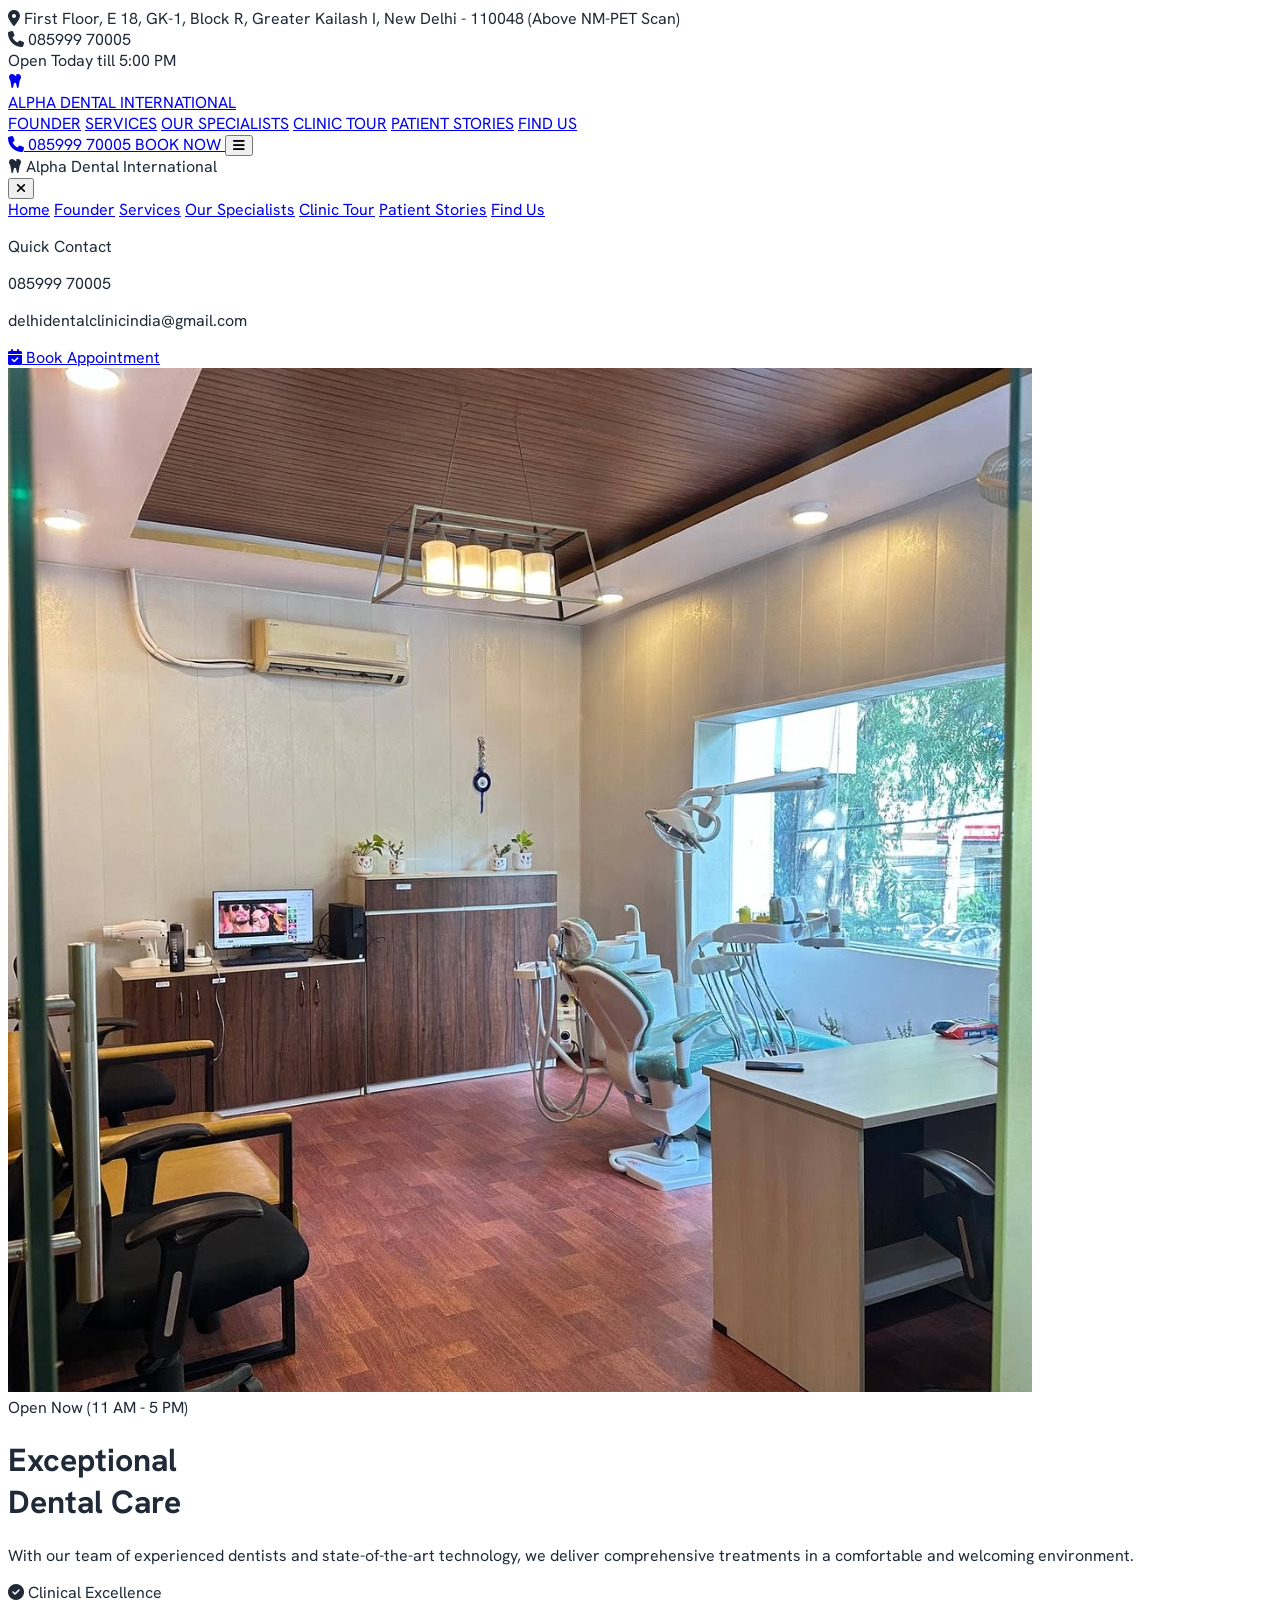
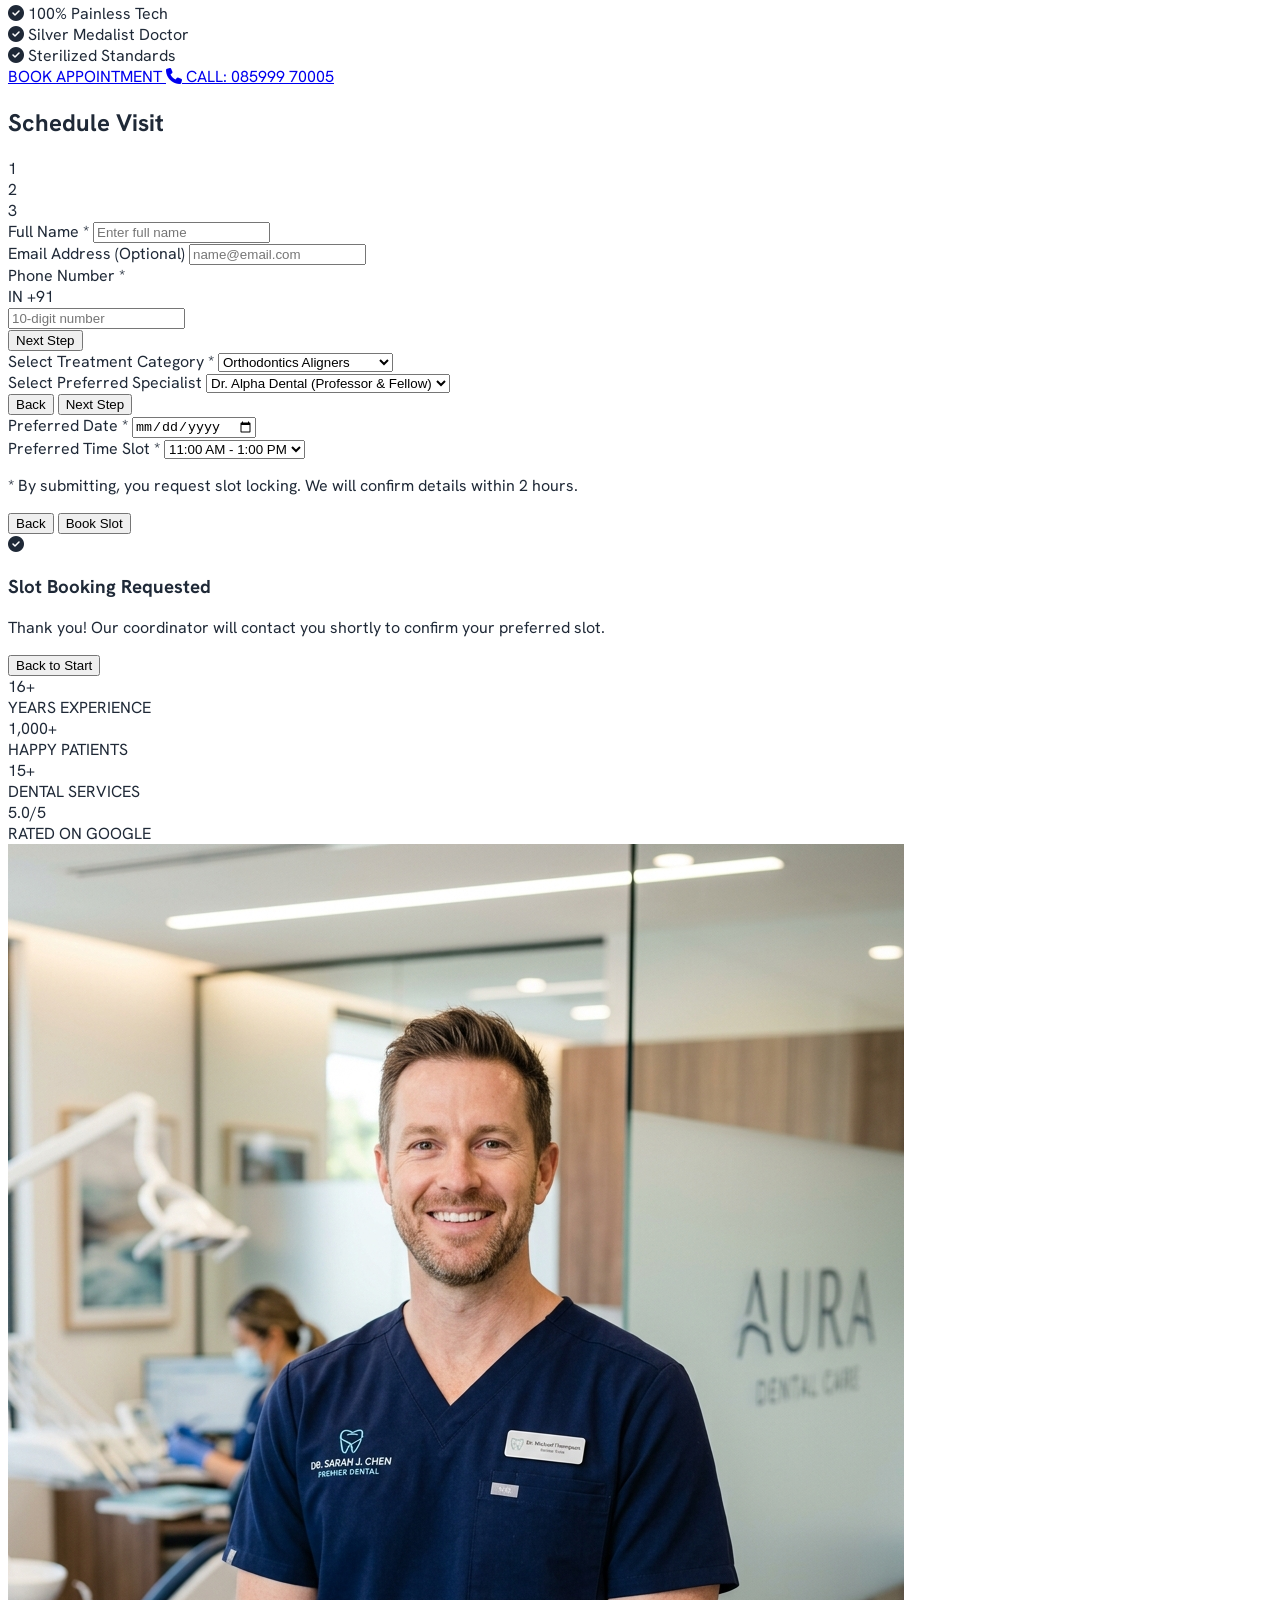
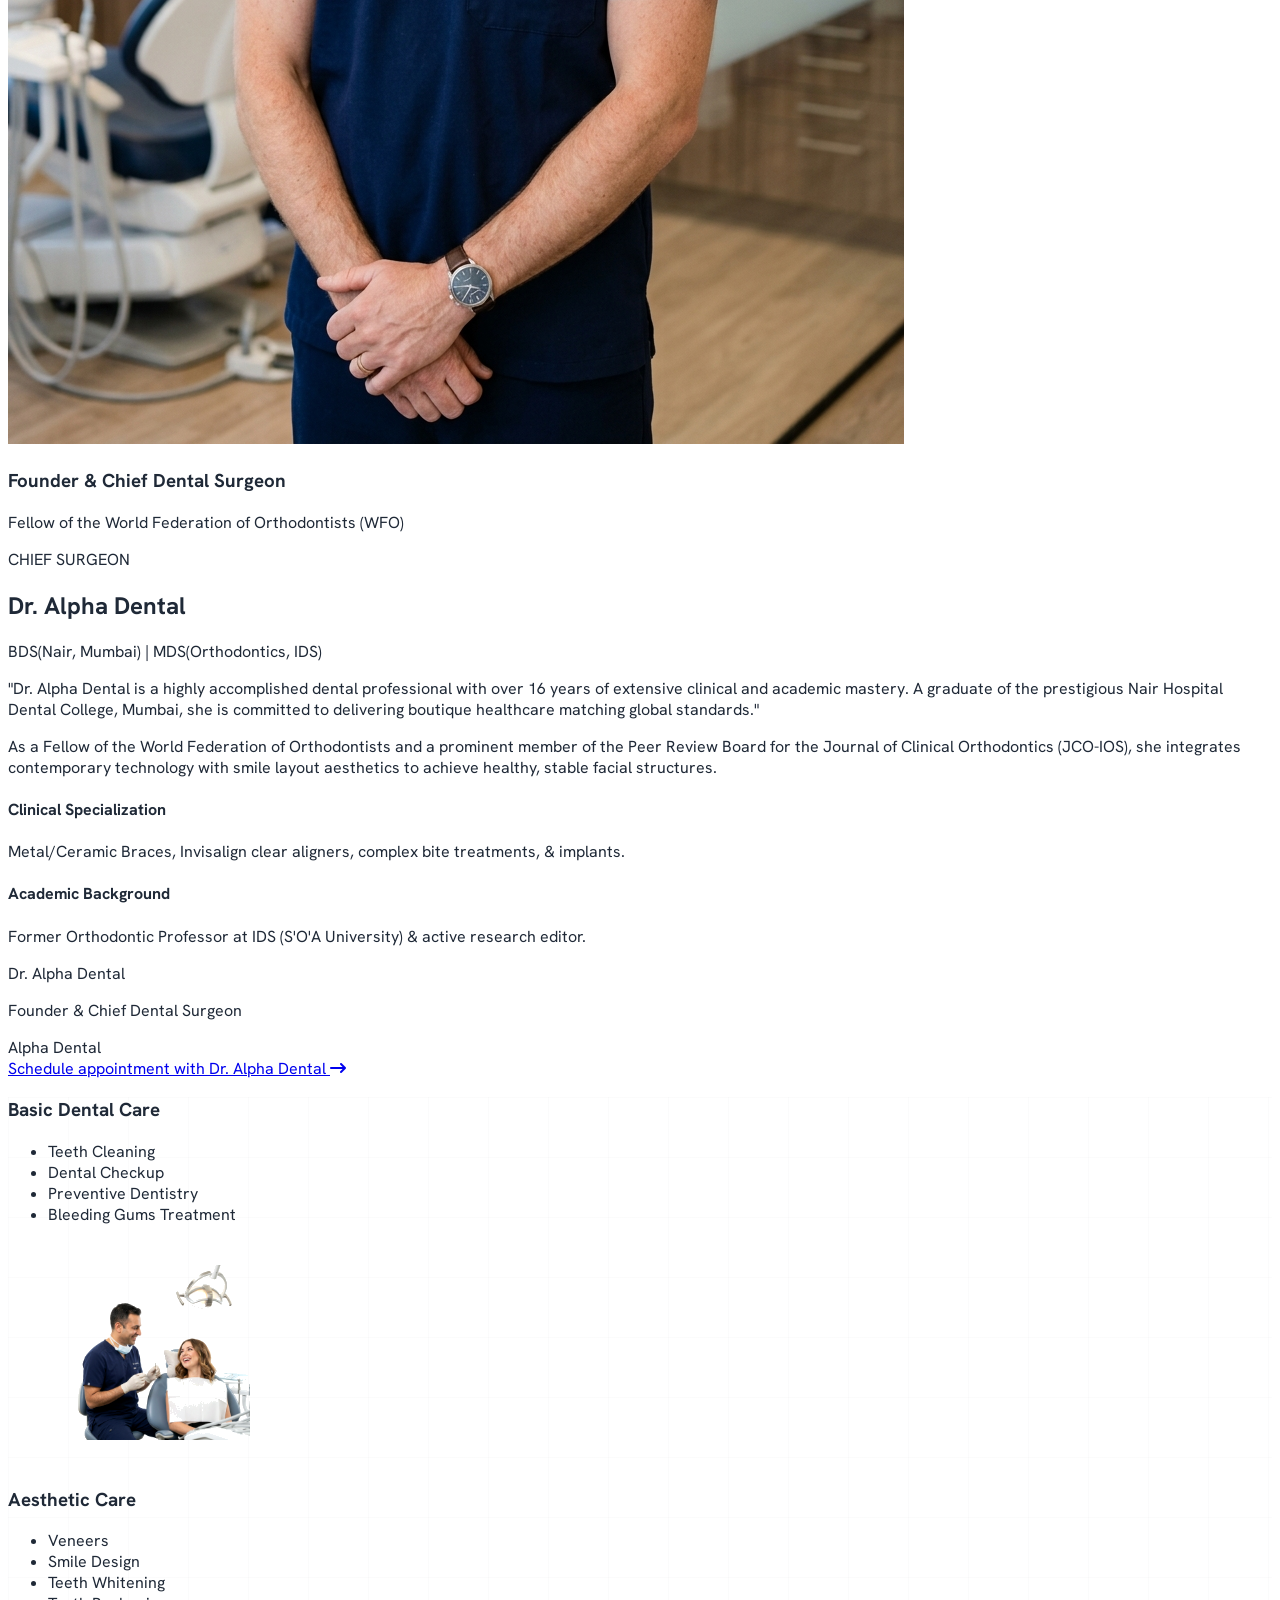
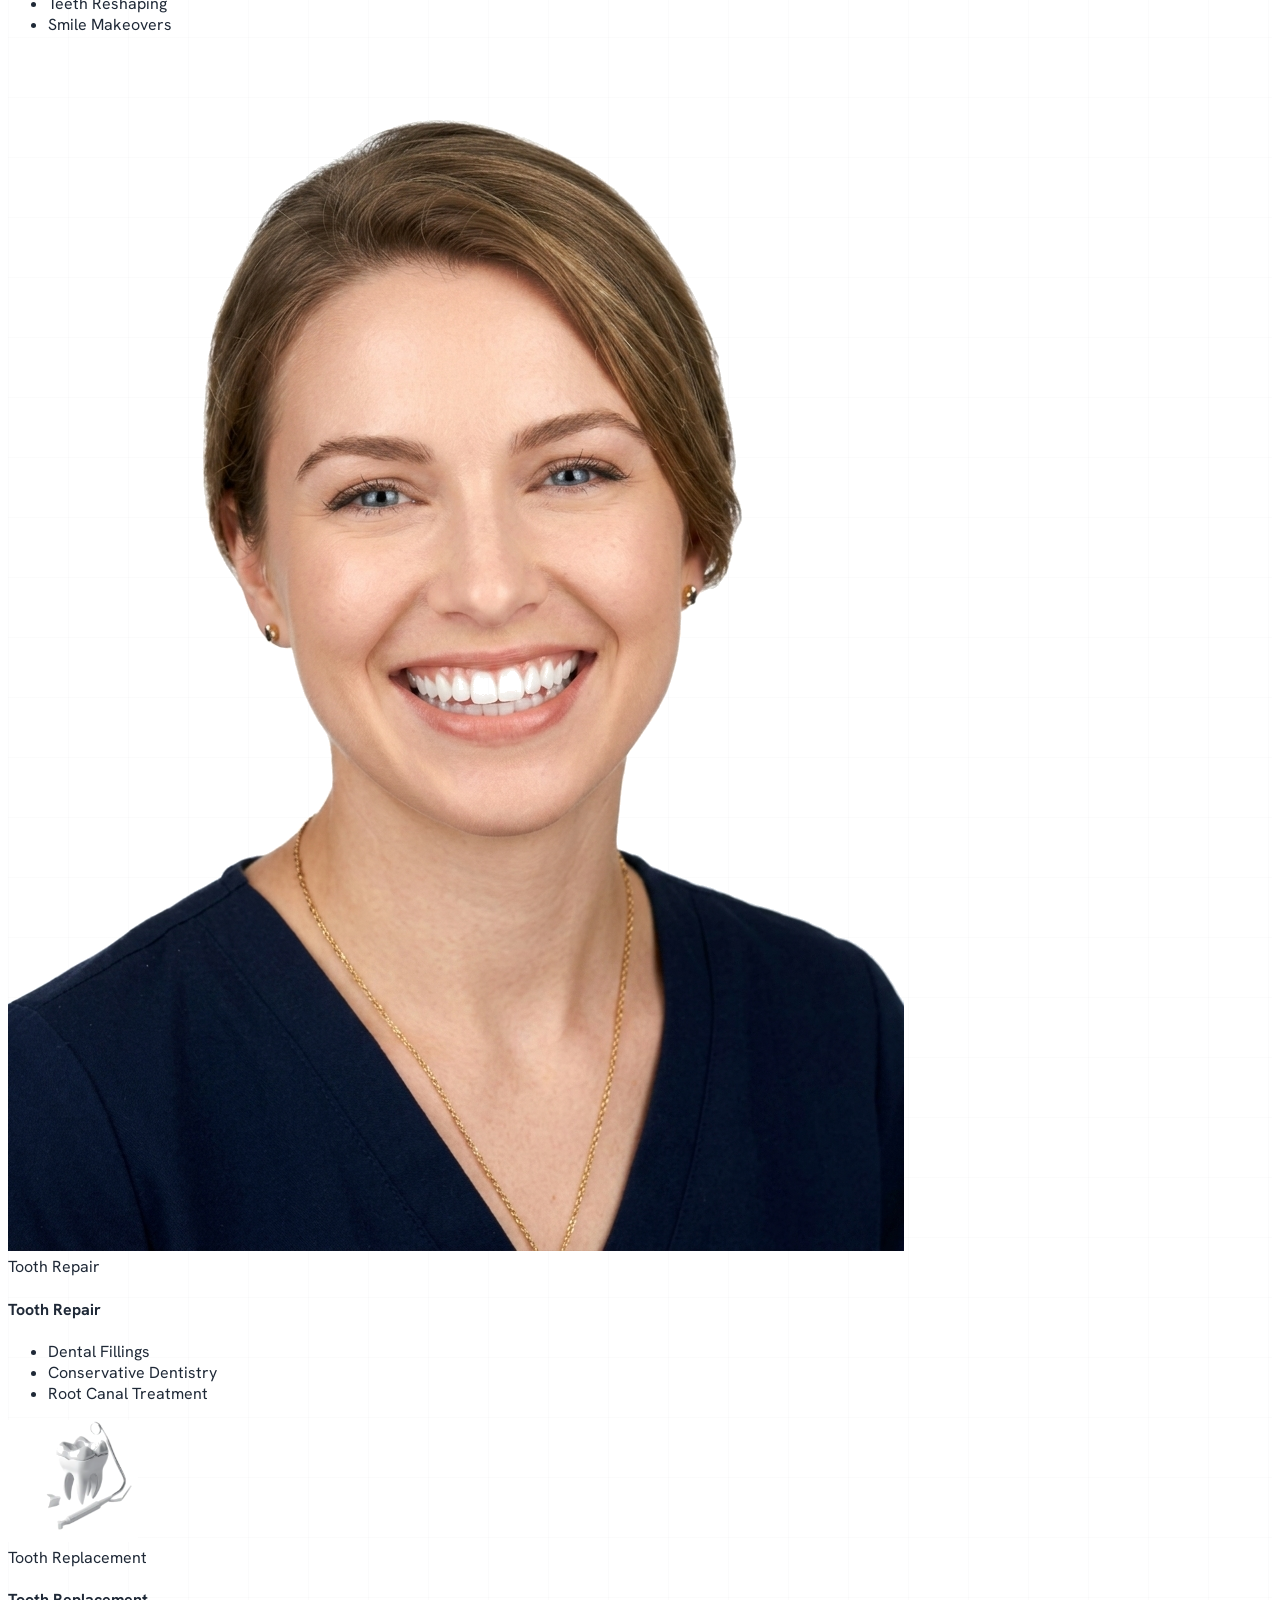
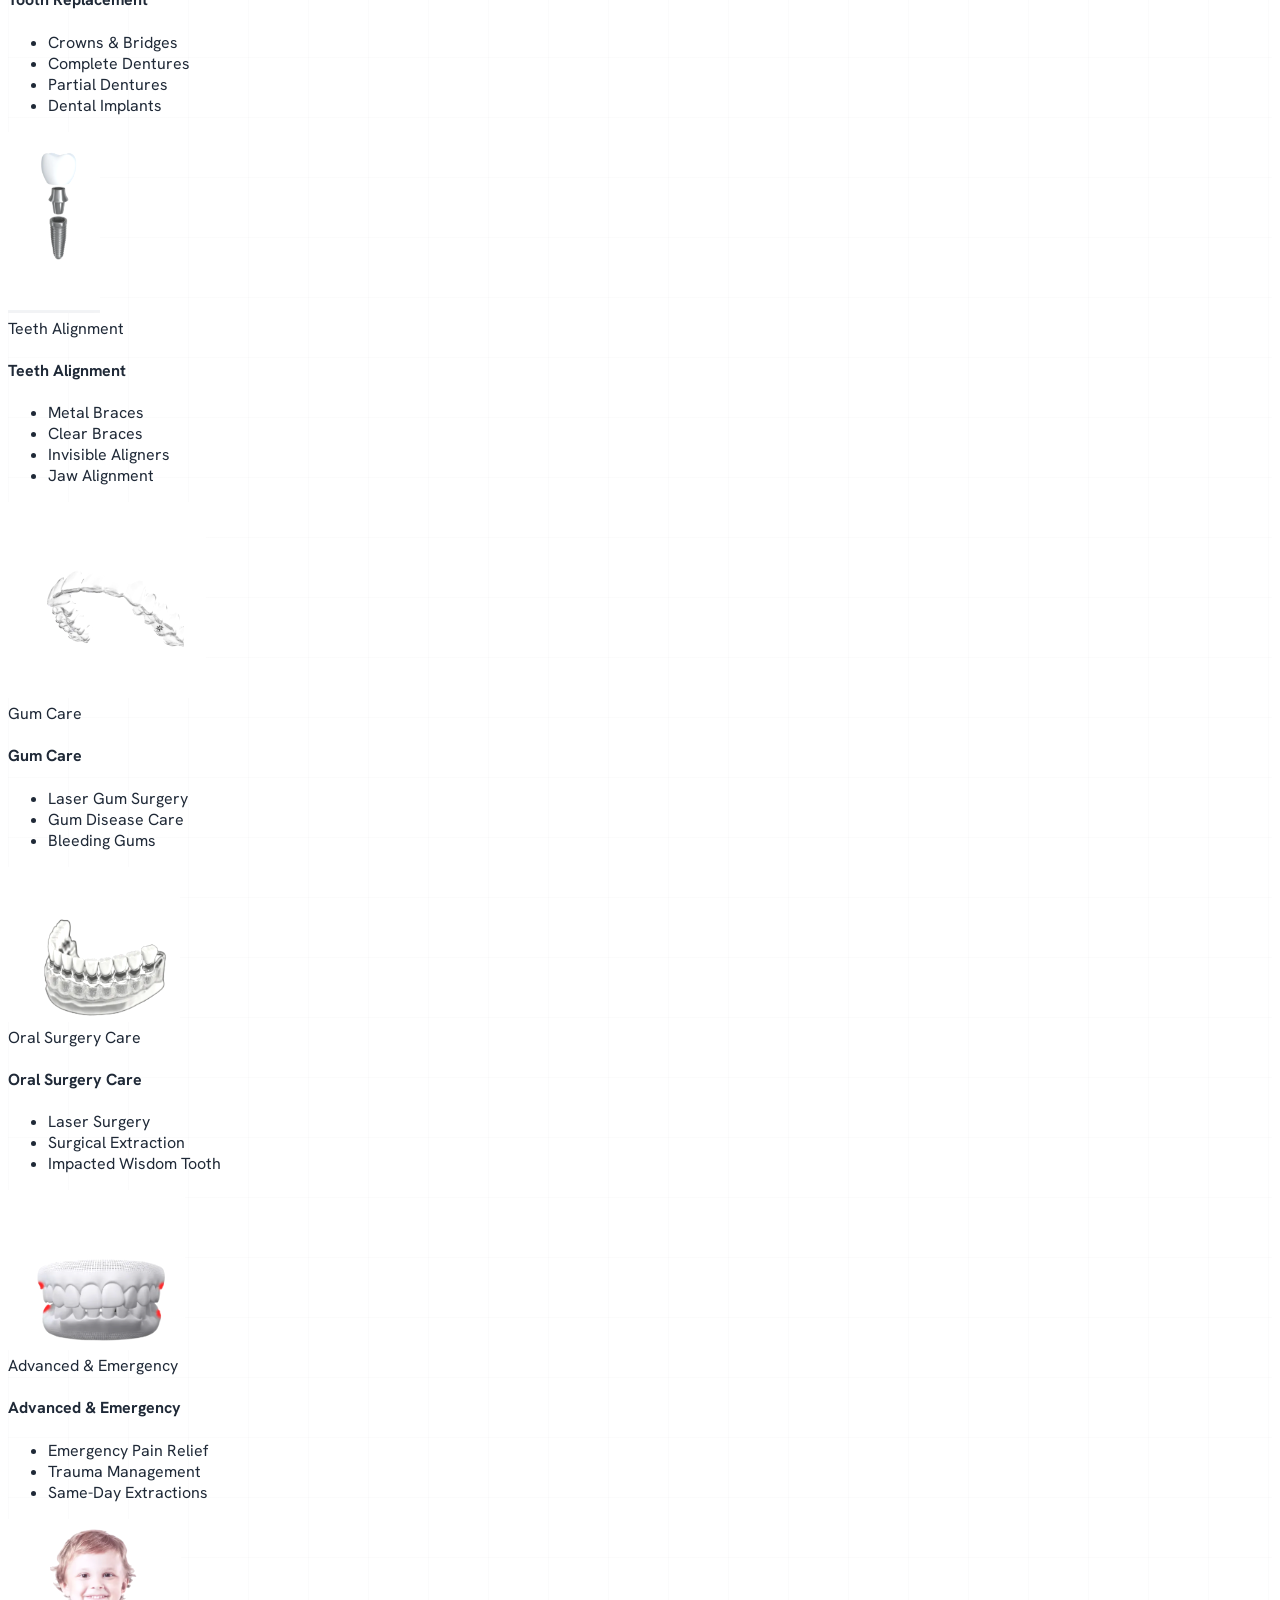
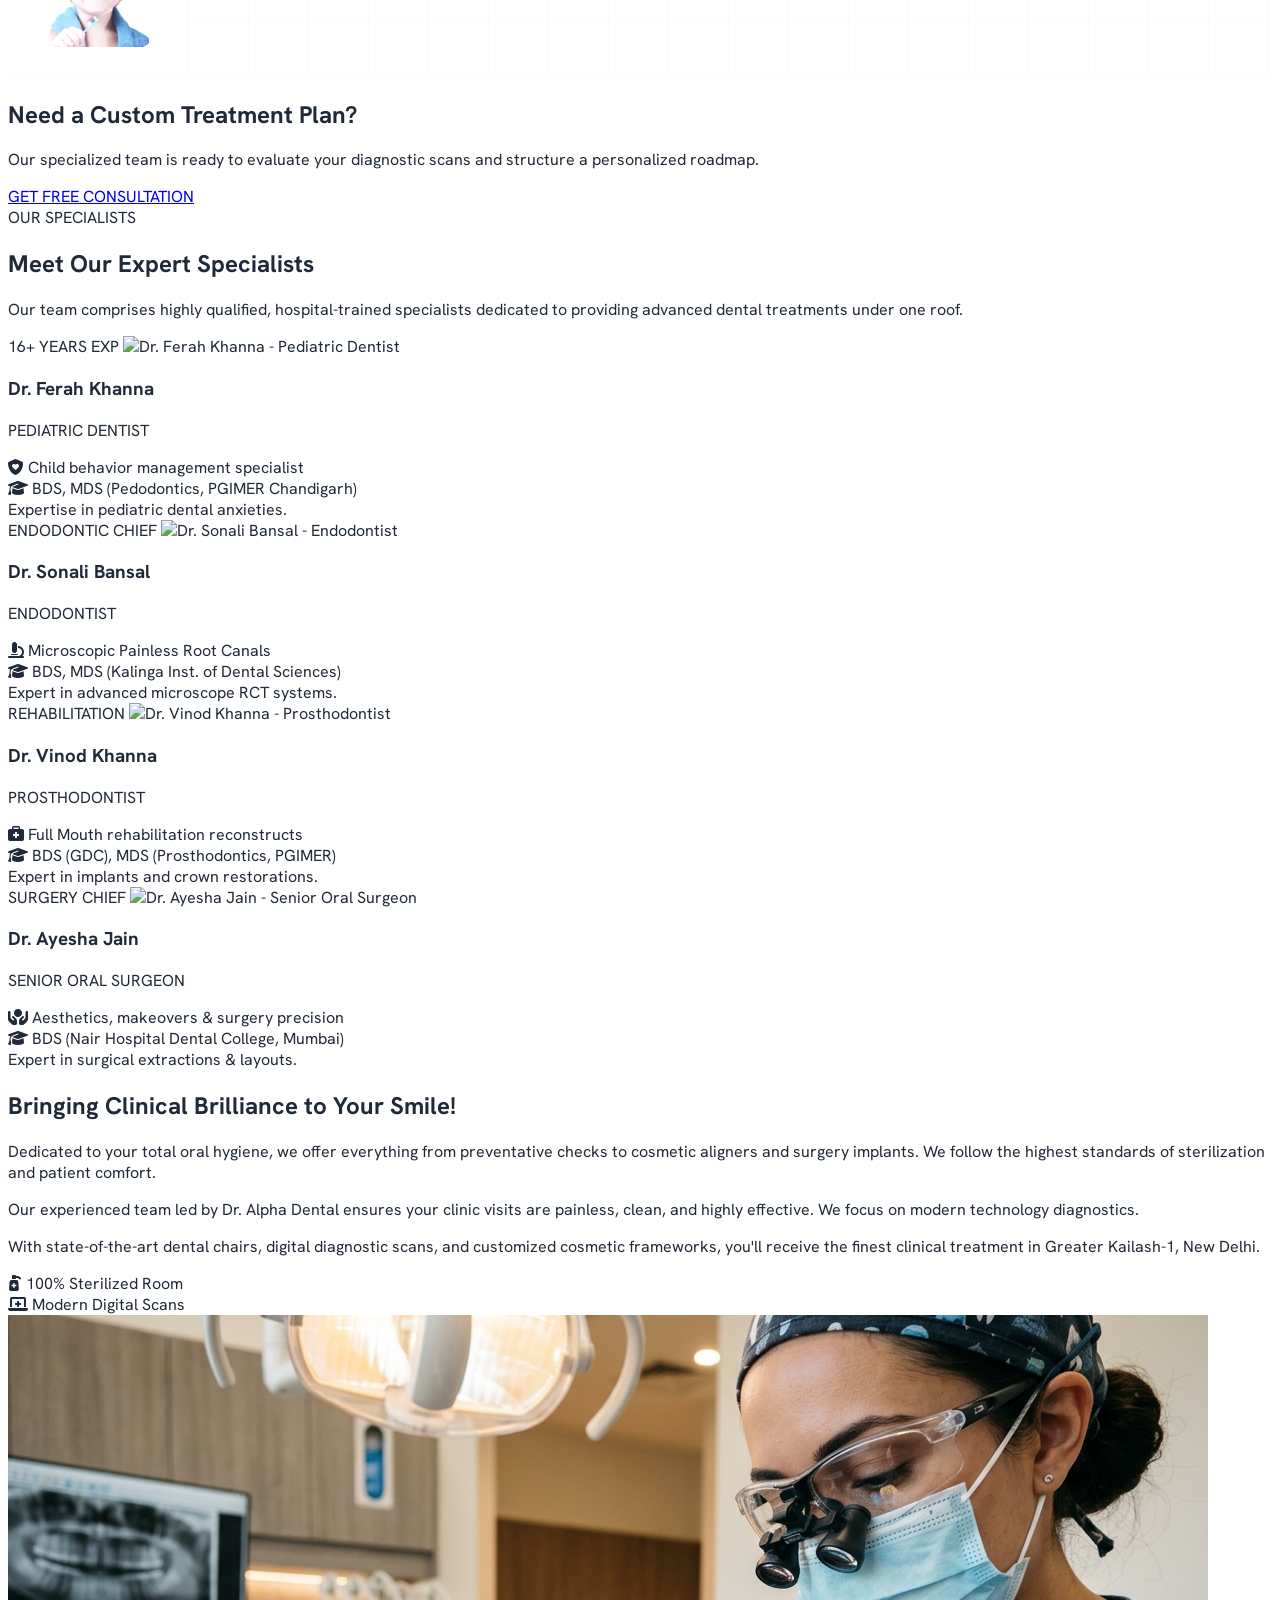
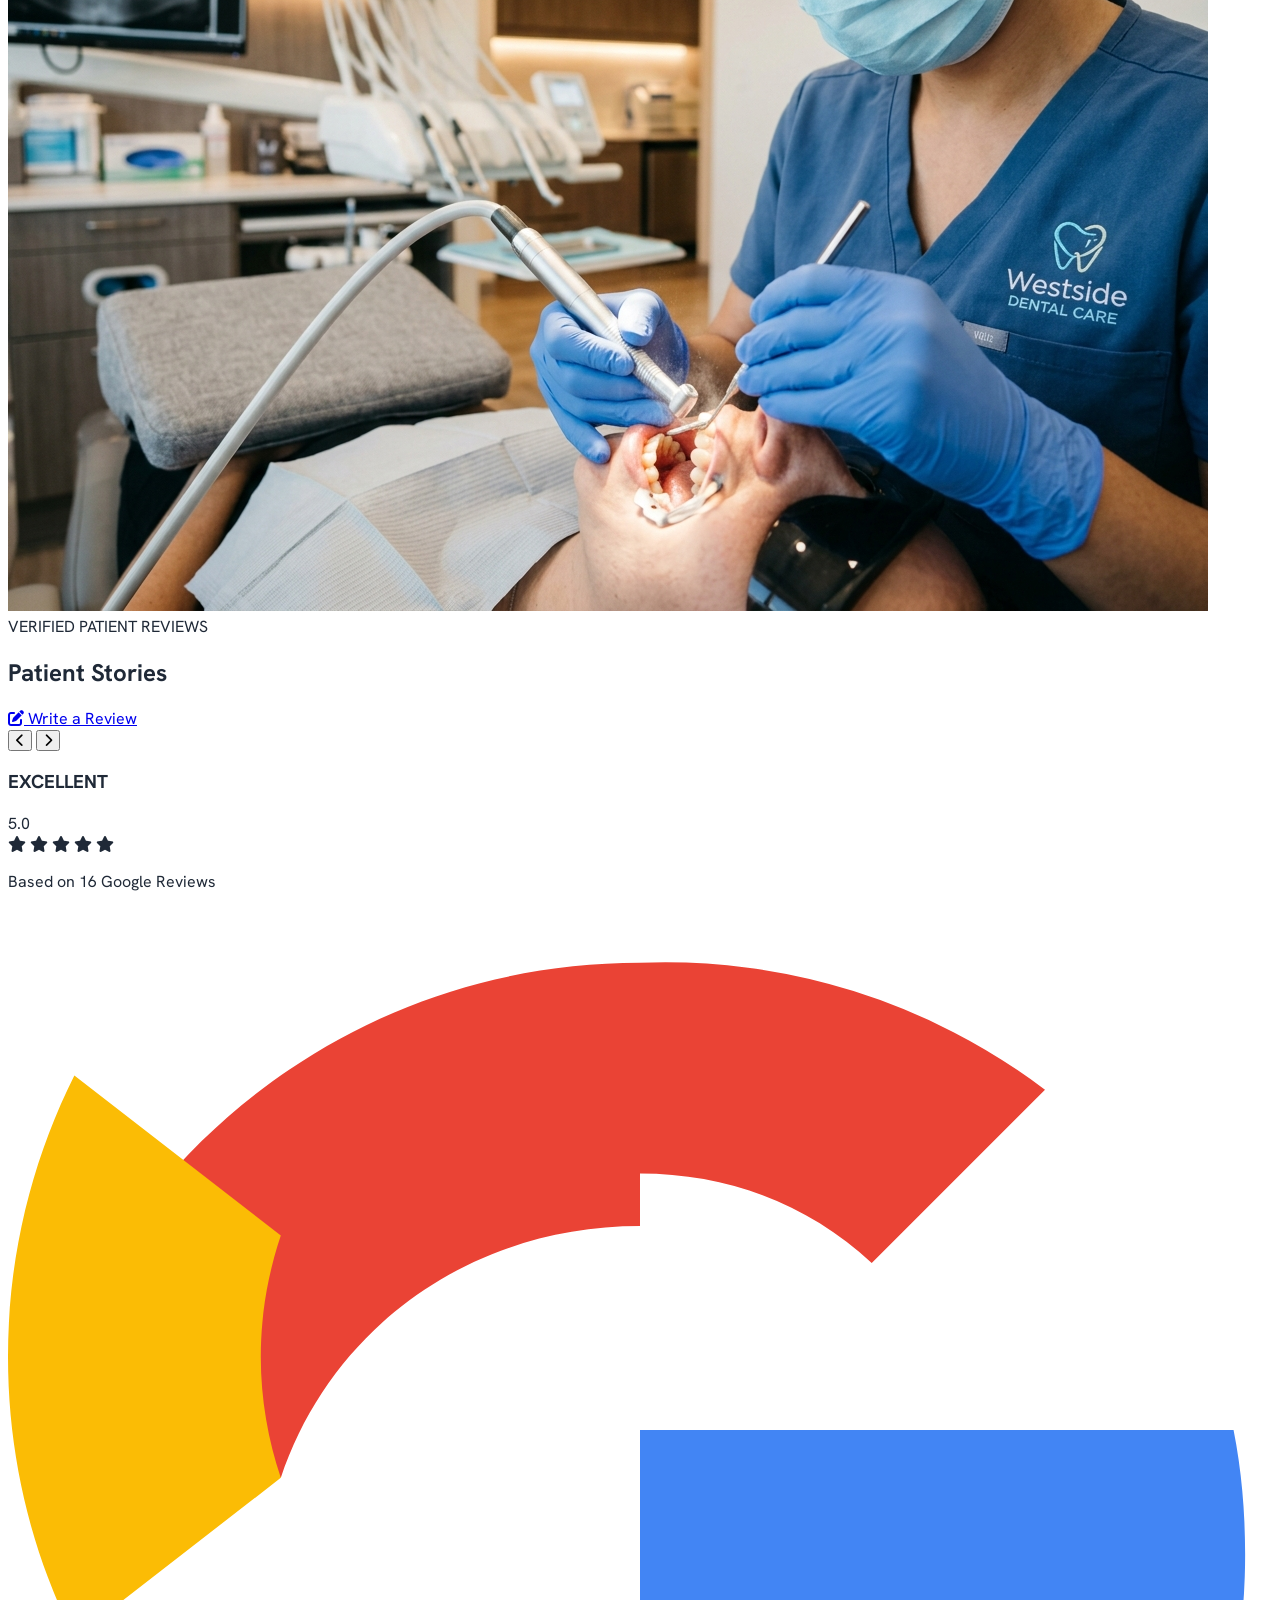
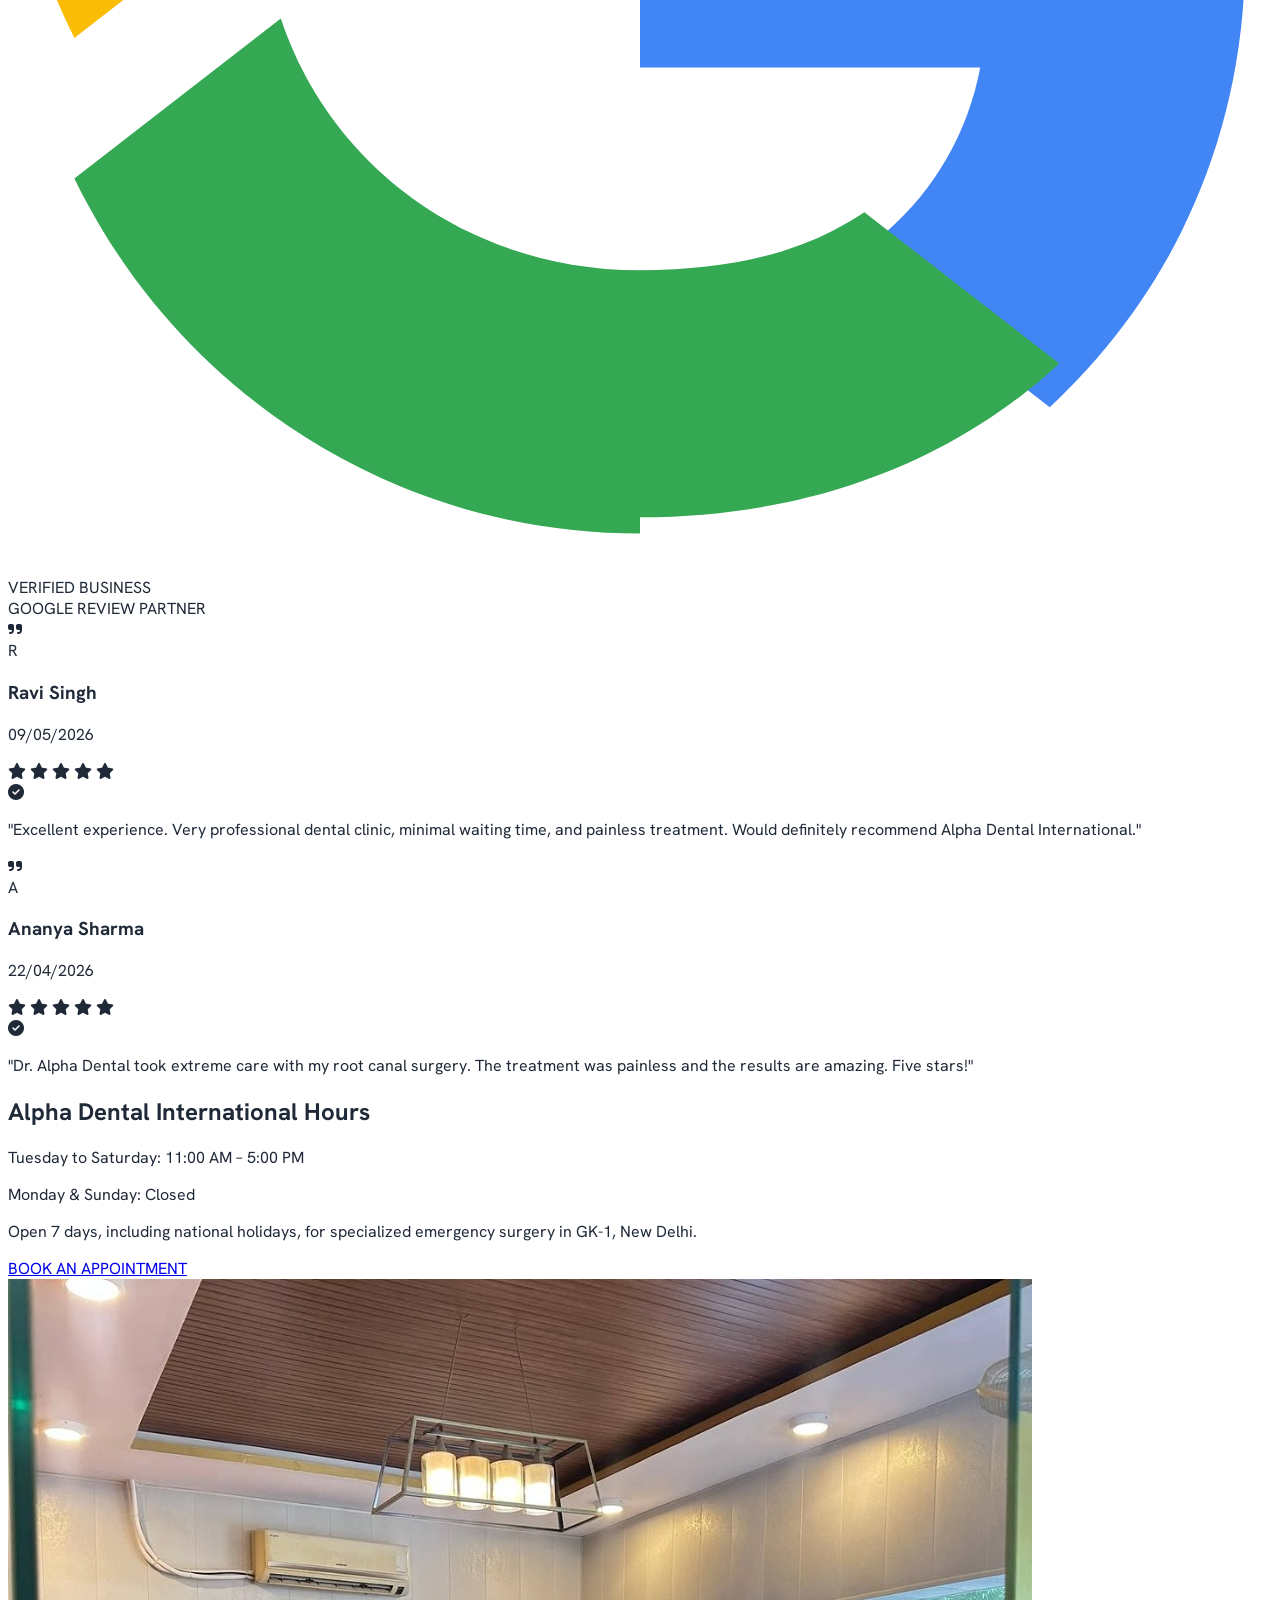
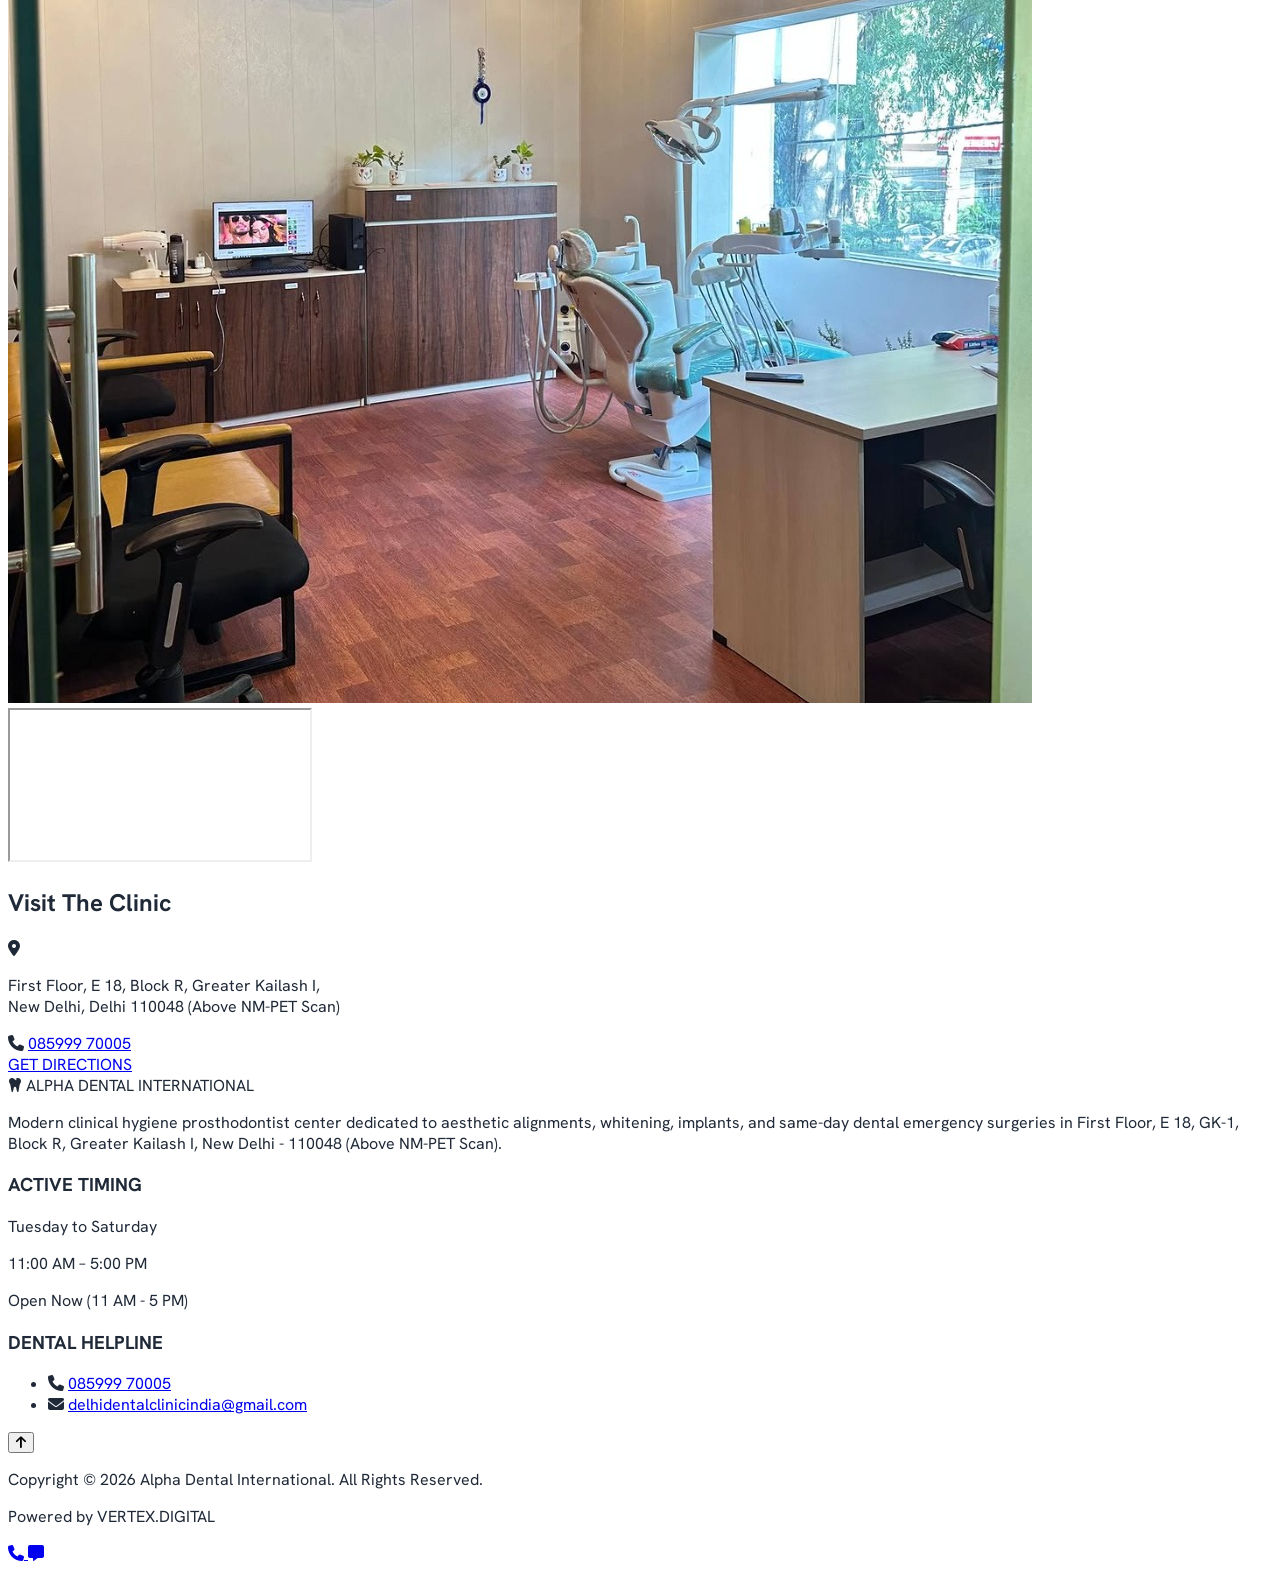
==== commit e244fb88: "Match mobile drawer navigation links to desktop header options" ====
--- a/index.html
+++ b/index.html
@@ -126,9 +126,8 @@
         <a class="hover:text-gold-accent transition-colors py-1.5 border-b border-gray-50" href="#services">Services</a>
         <a class="hover:text-gold-accent transition-colors py-1.5 border-b border-gray-50" href="#team">Our Specialists</a>
         <a class="hover:text-gold-accent transition-colors py-1.5 border-b border-gray-50" href="#clinic-tour">Clinic Tour</a>
-        <a class="hover:text-gold-accent transition-colors py-1.5 border-b border-gray-50" href="#testimonials">Testimonials</a>
-        <a class="hover:text-gold-accent transition-colors py-1.5 border-b border-gray-50" href="blogs.html">Blogs</a>
-        <a class="hover:text-gold-accent transition-colors py-1.5 border-b border-gray-50" href="#scheduler">Contacts</a>
+        <a class="hover:text-gold-accent transition-colors py-1.5 border-b border-gray-50" href="#testimonials">Patient Stories</a>
+        <a class="hover:text-gold-accent transition-colors py-1.5 border-b border-gray-50" href="#booking">Find Us</a>
       </nav>
     </div>
     <div class="border-t border-border-color pt-6 space-y-4">
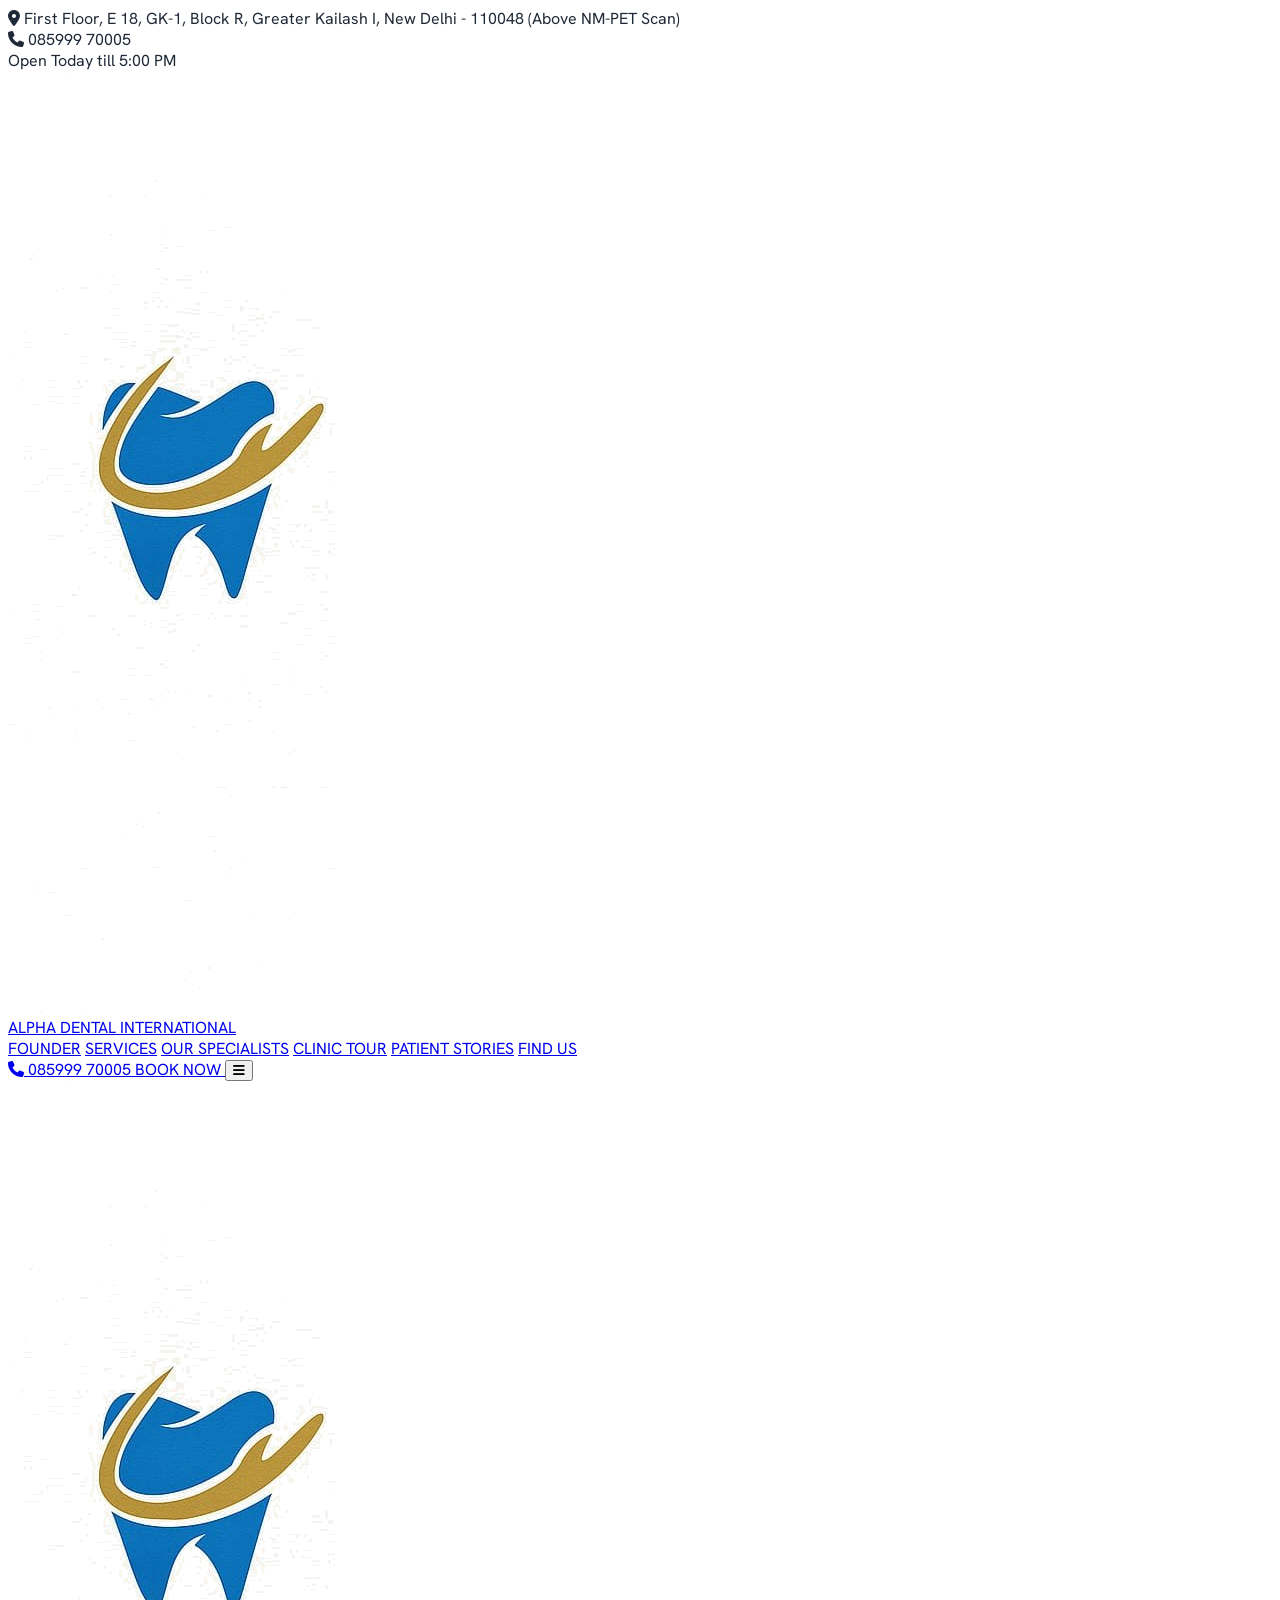
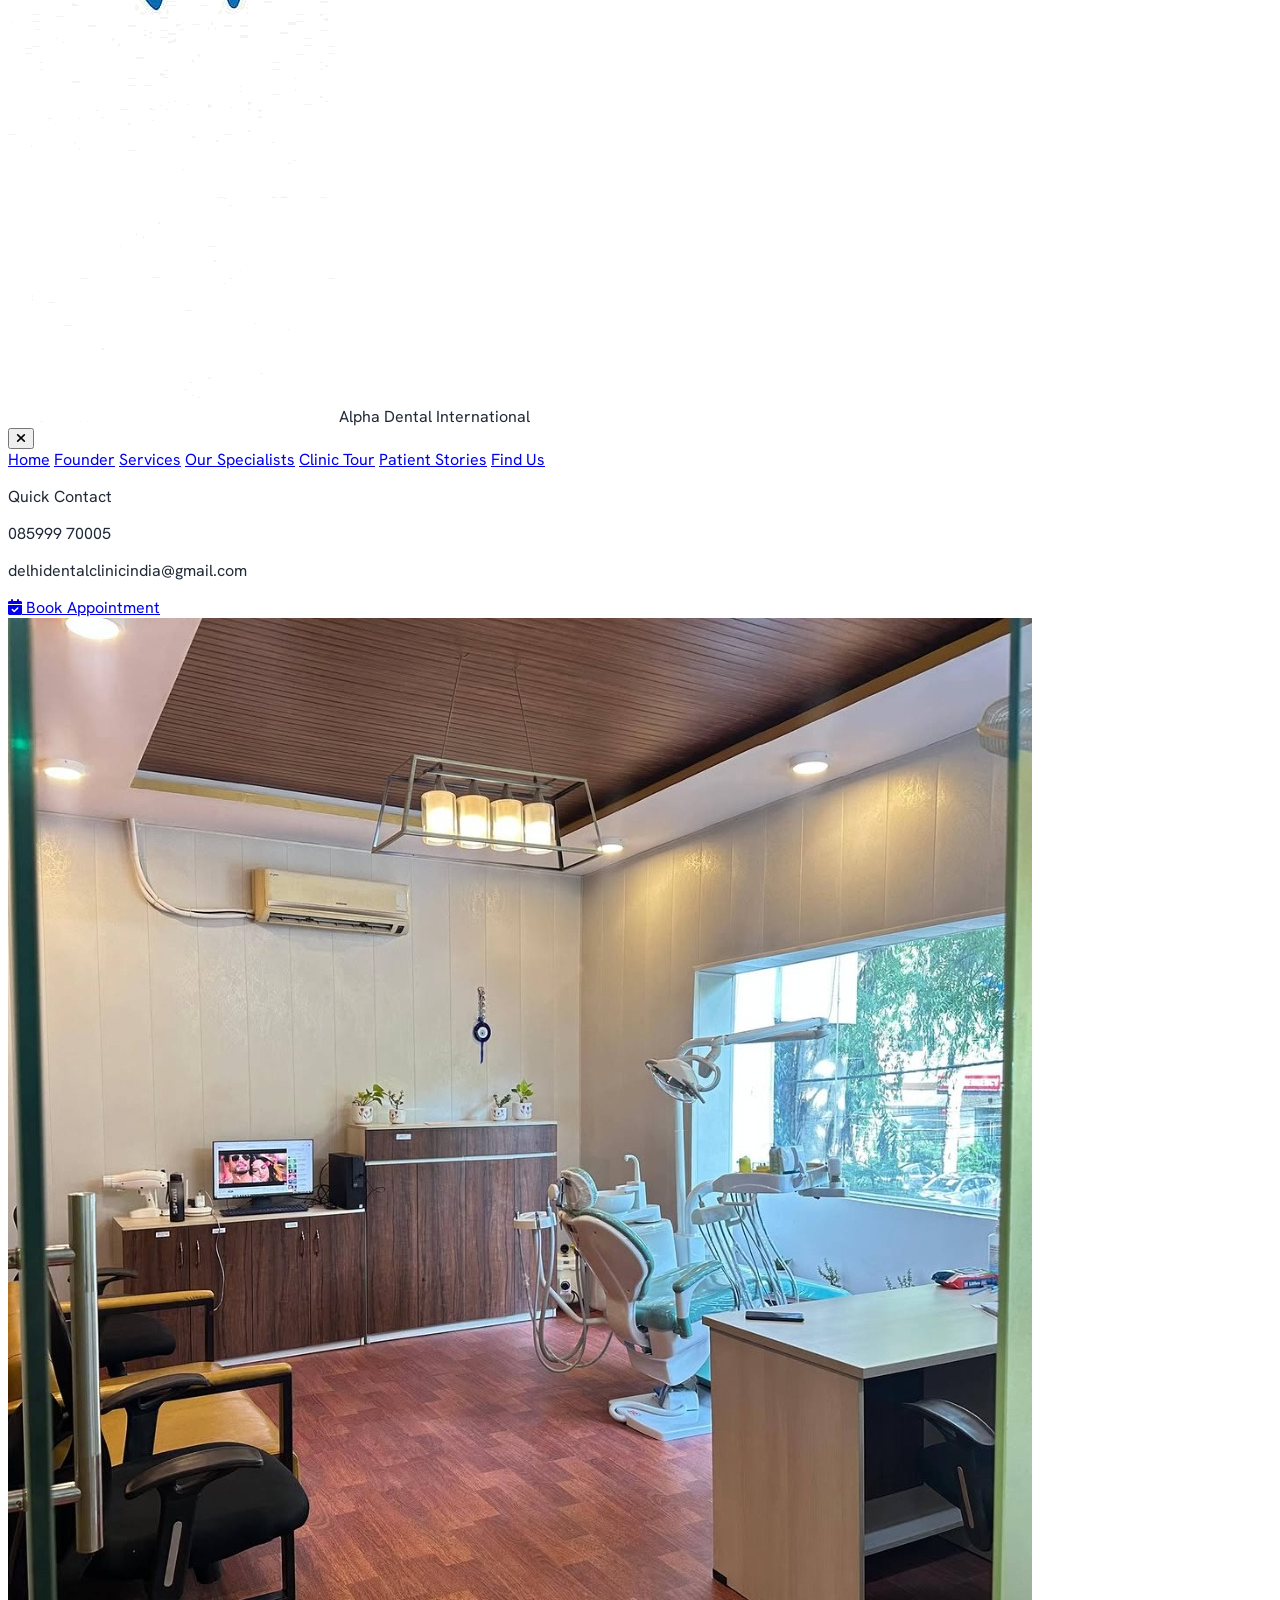
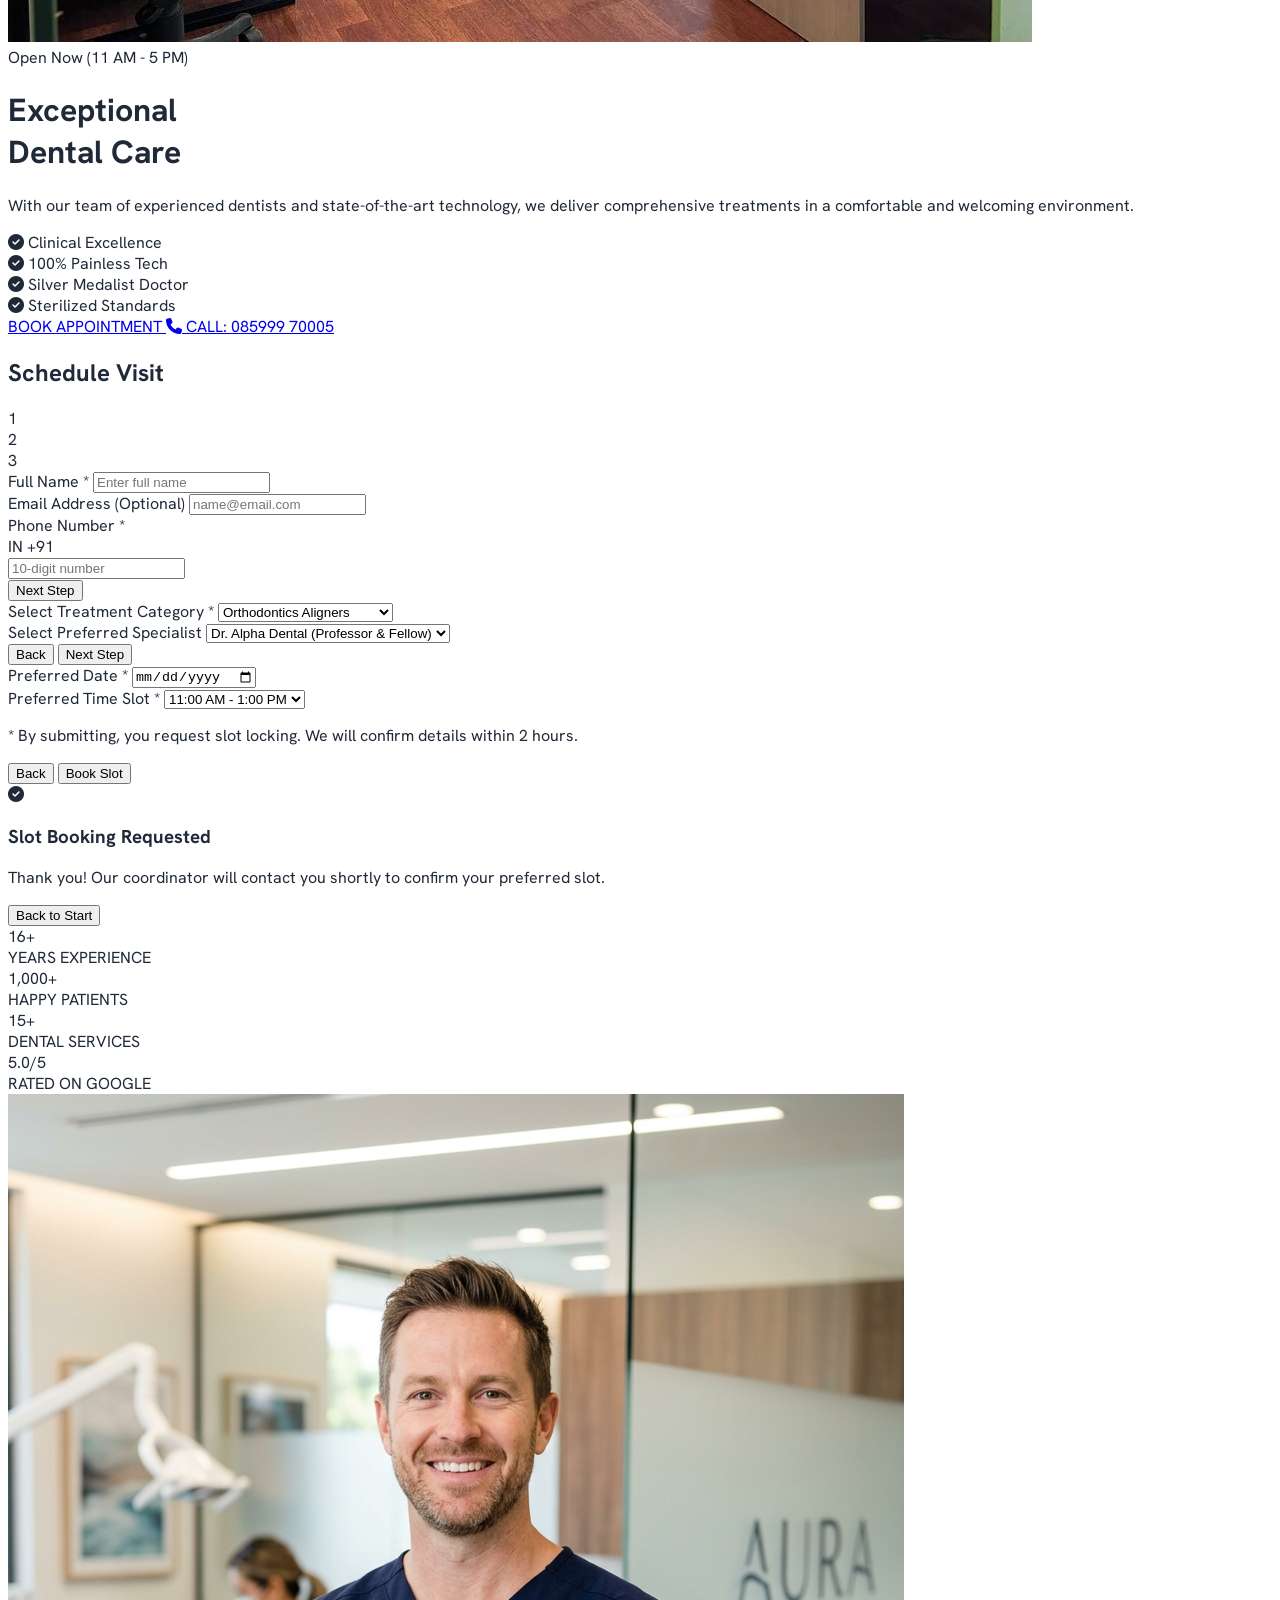
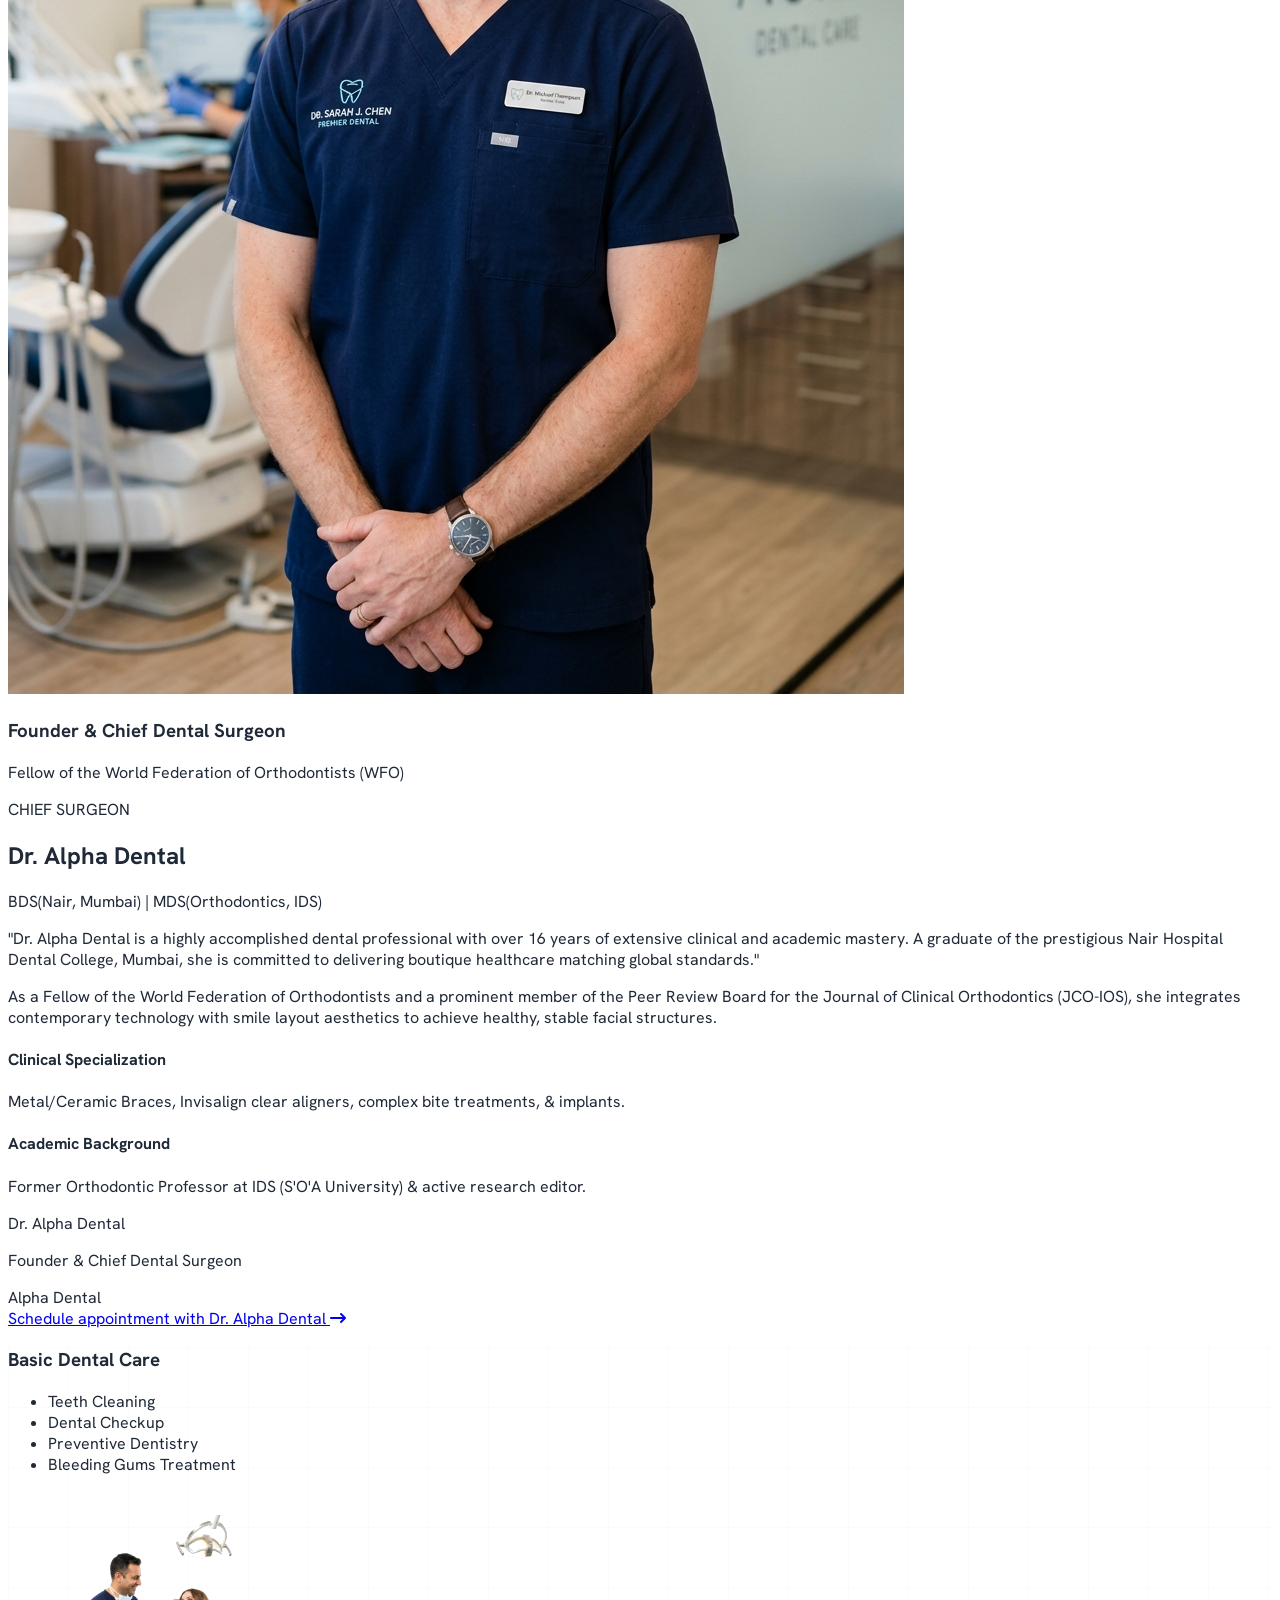
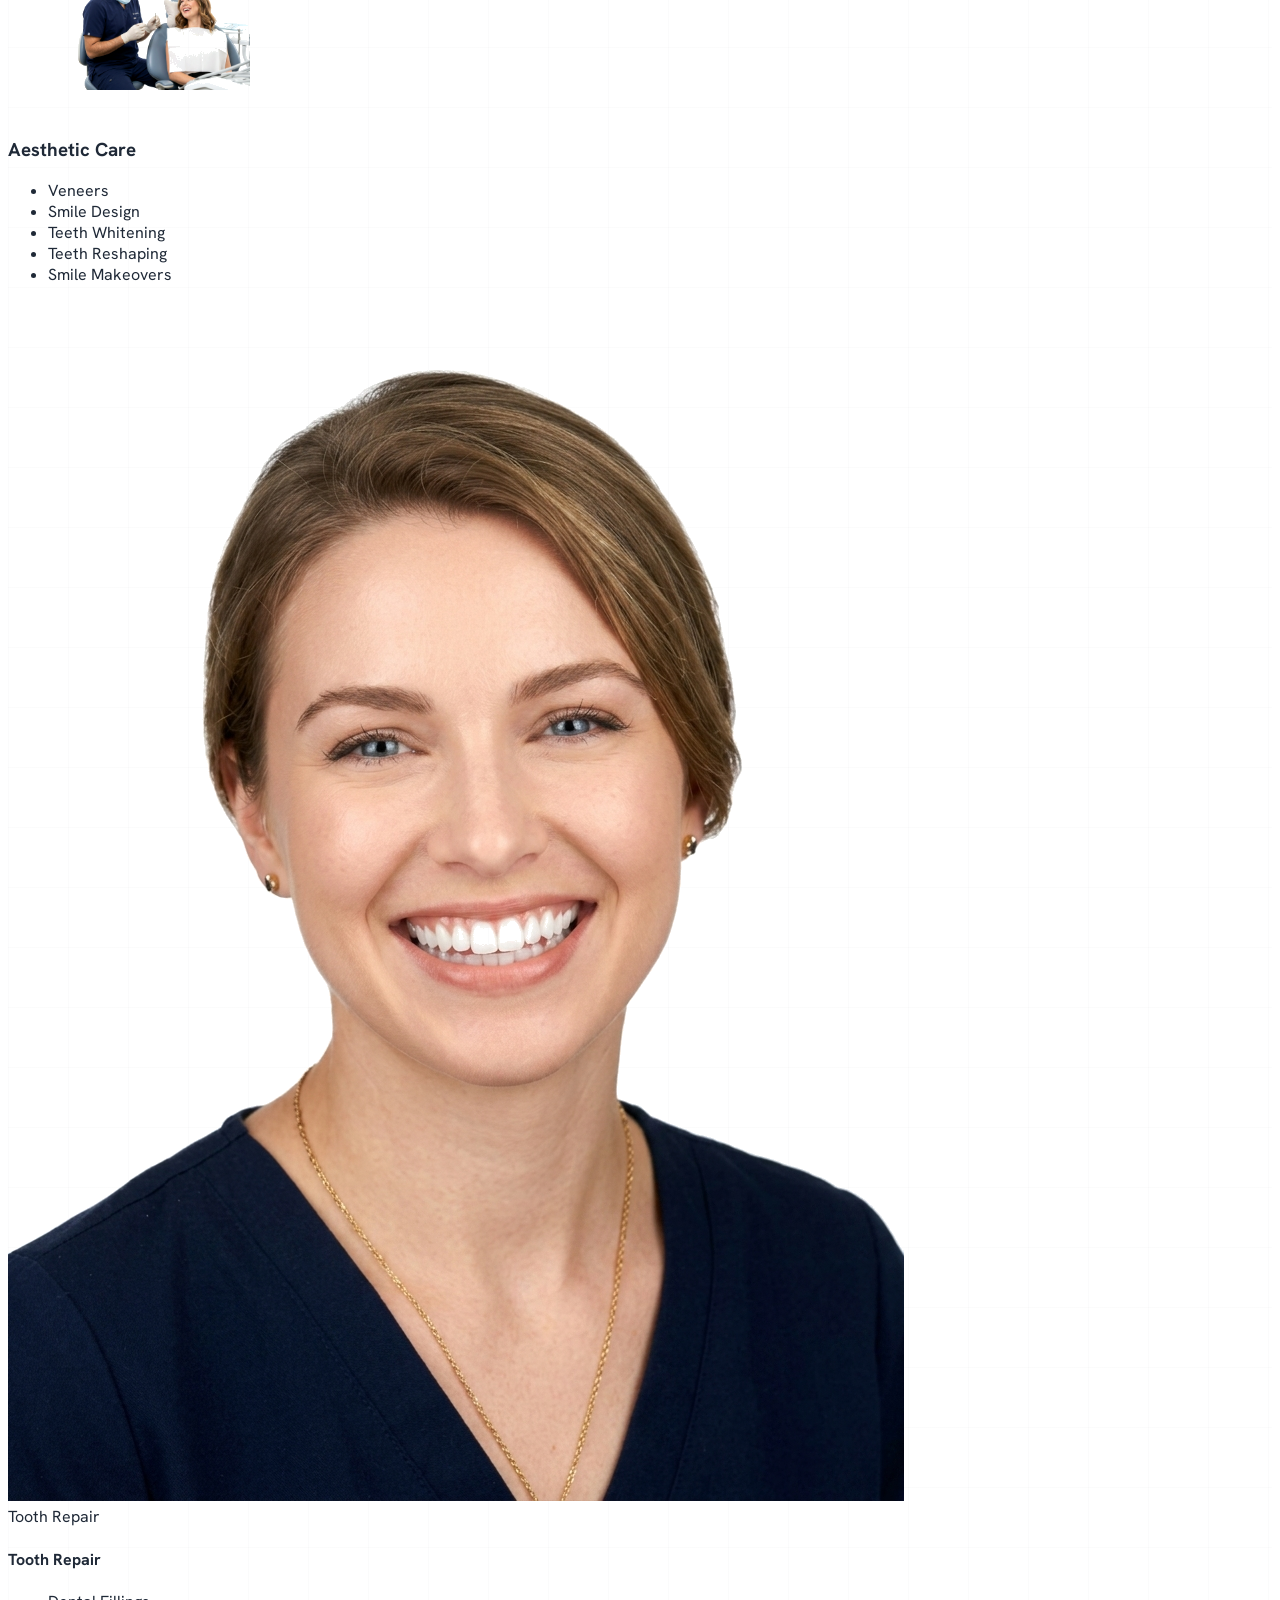
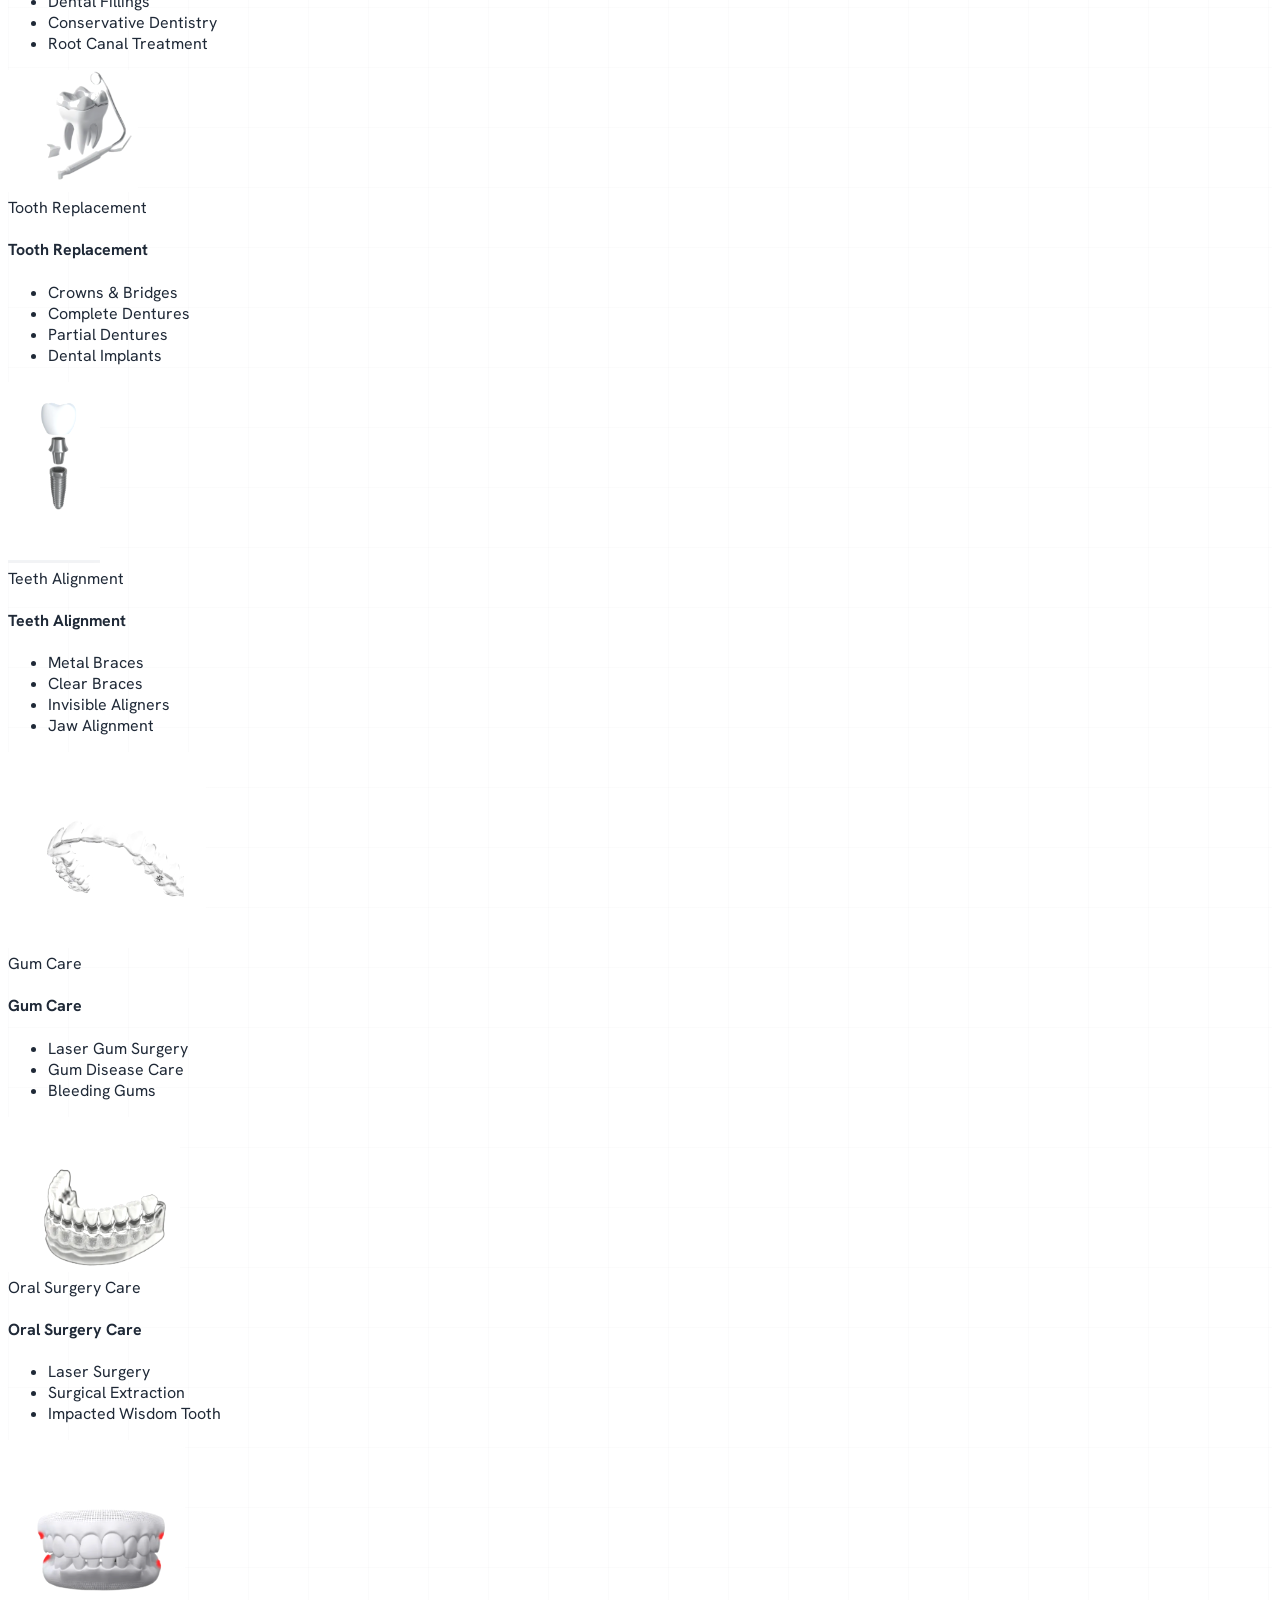
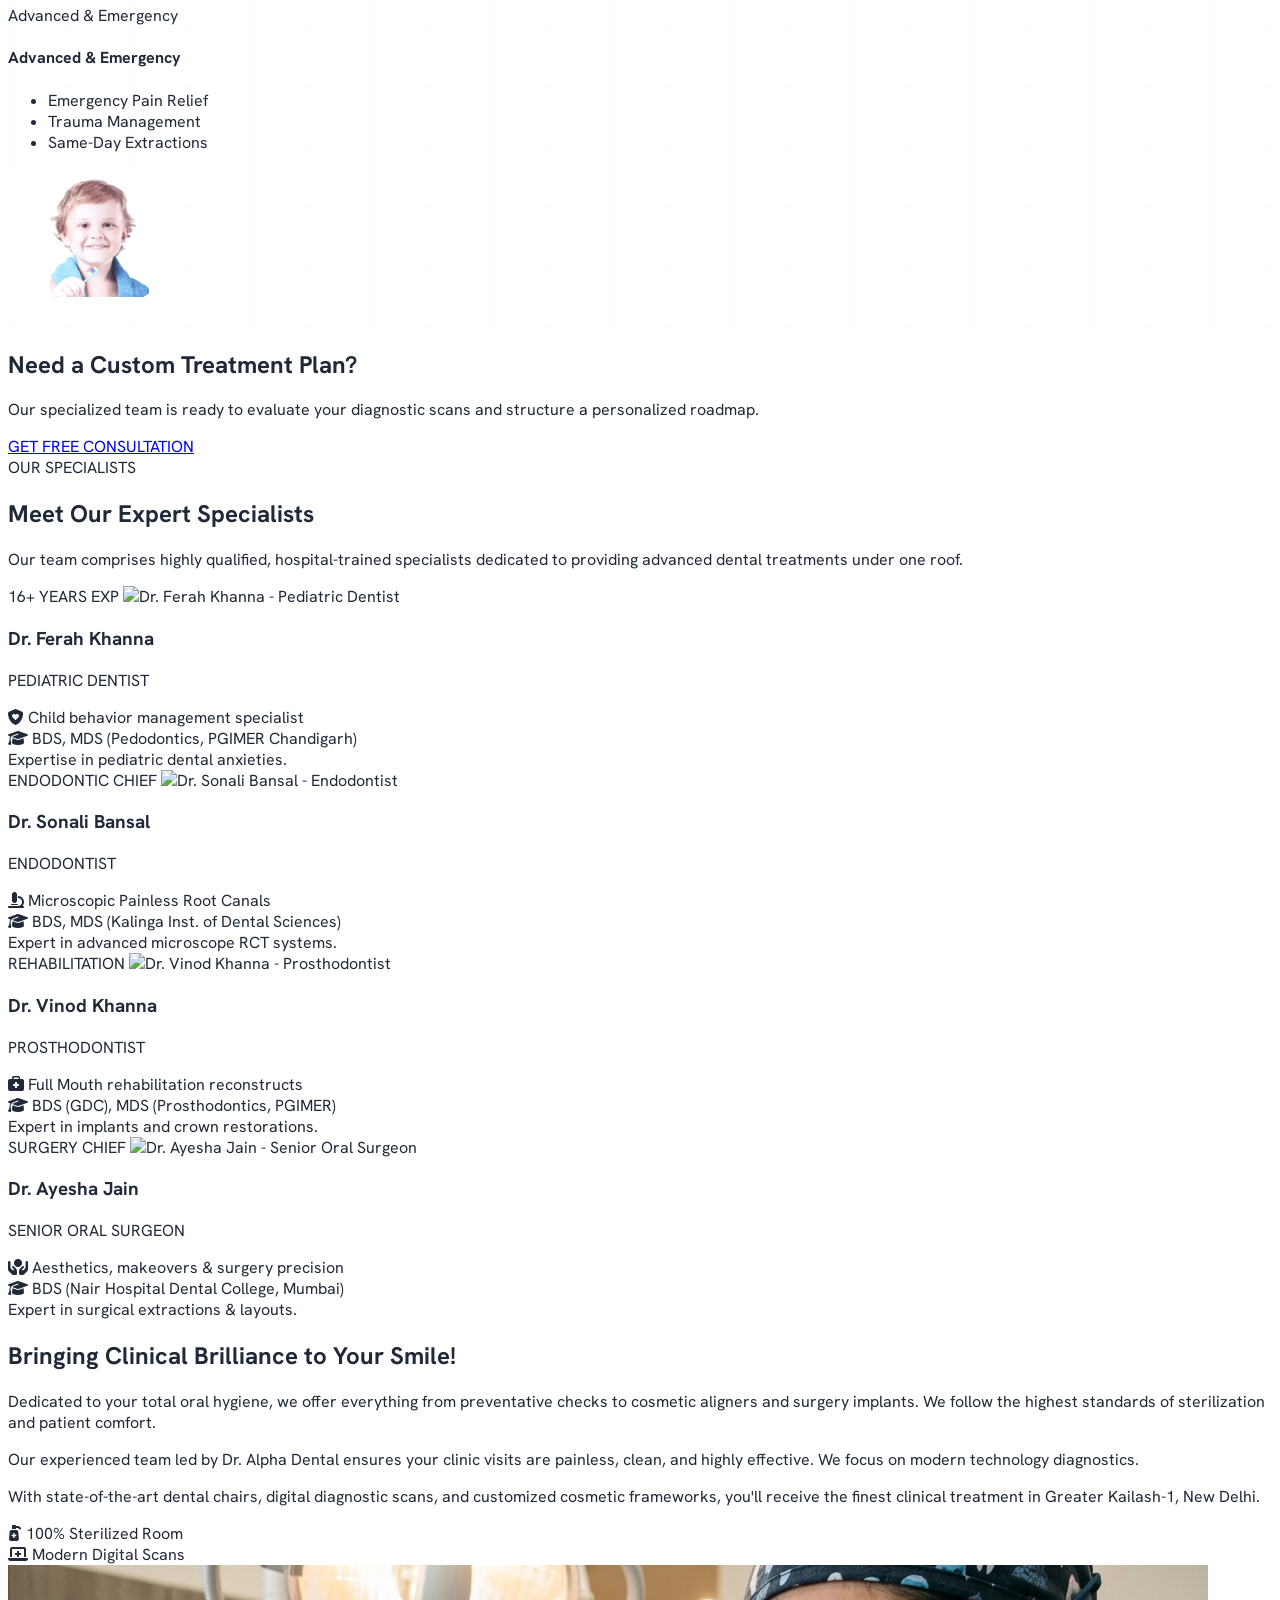
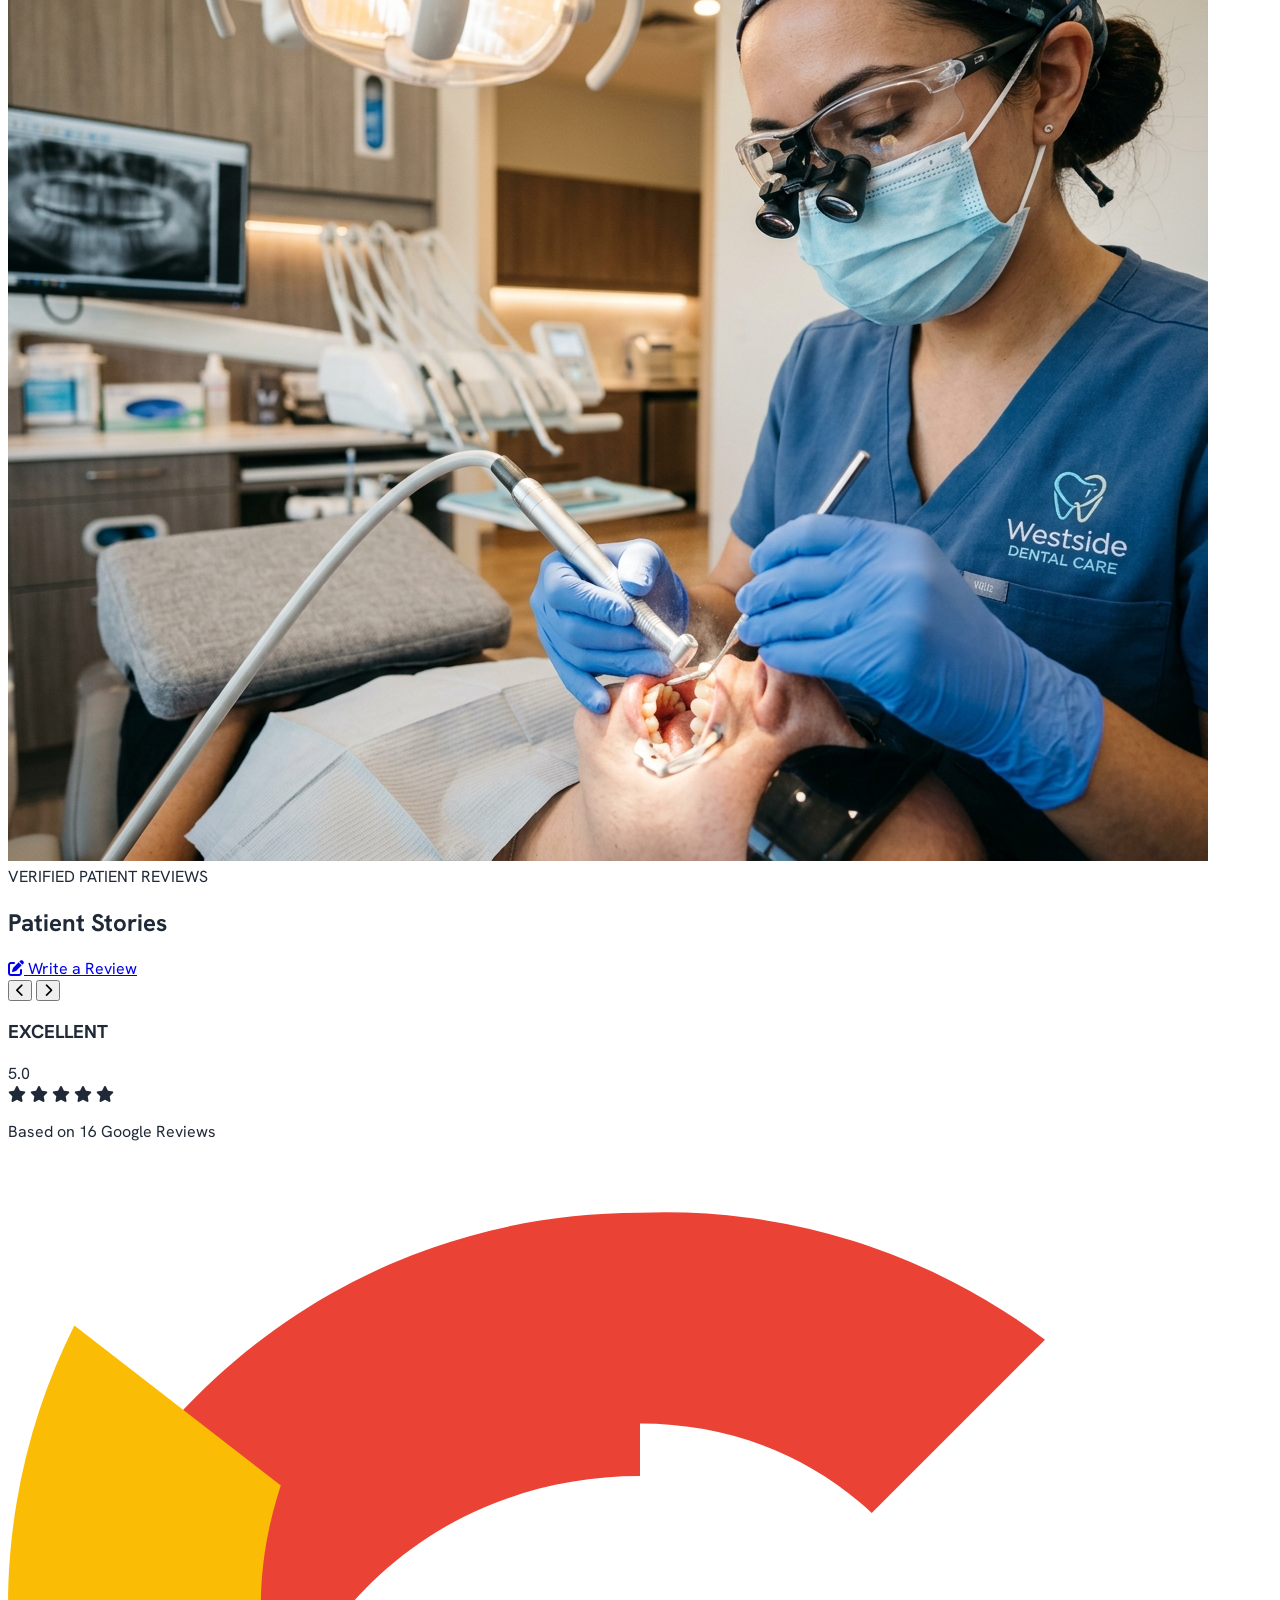
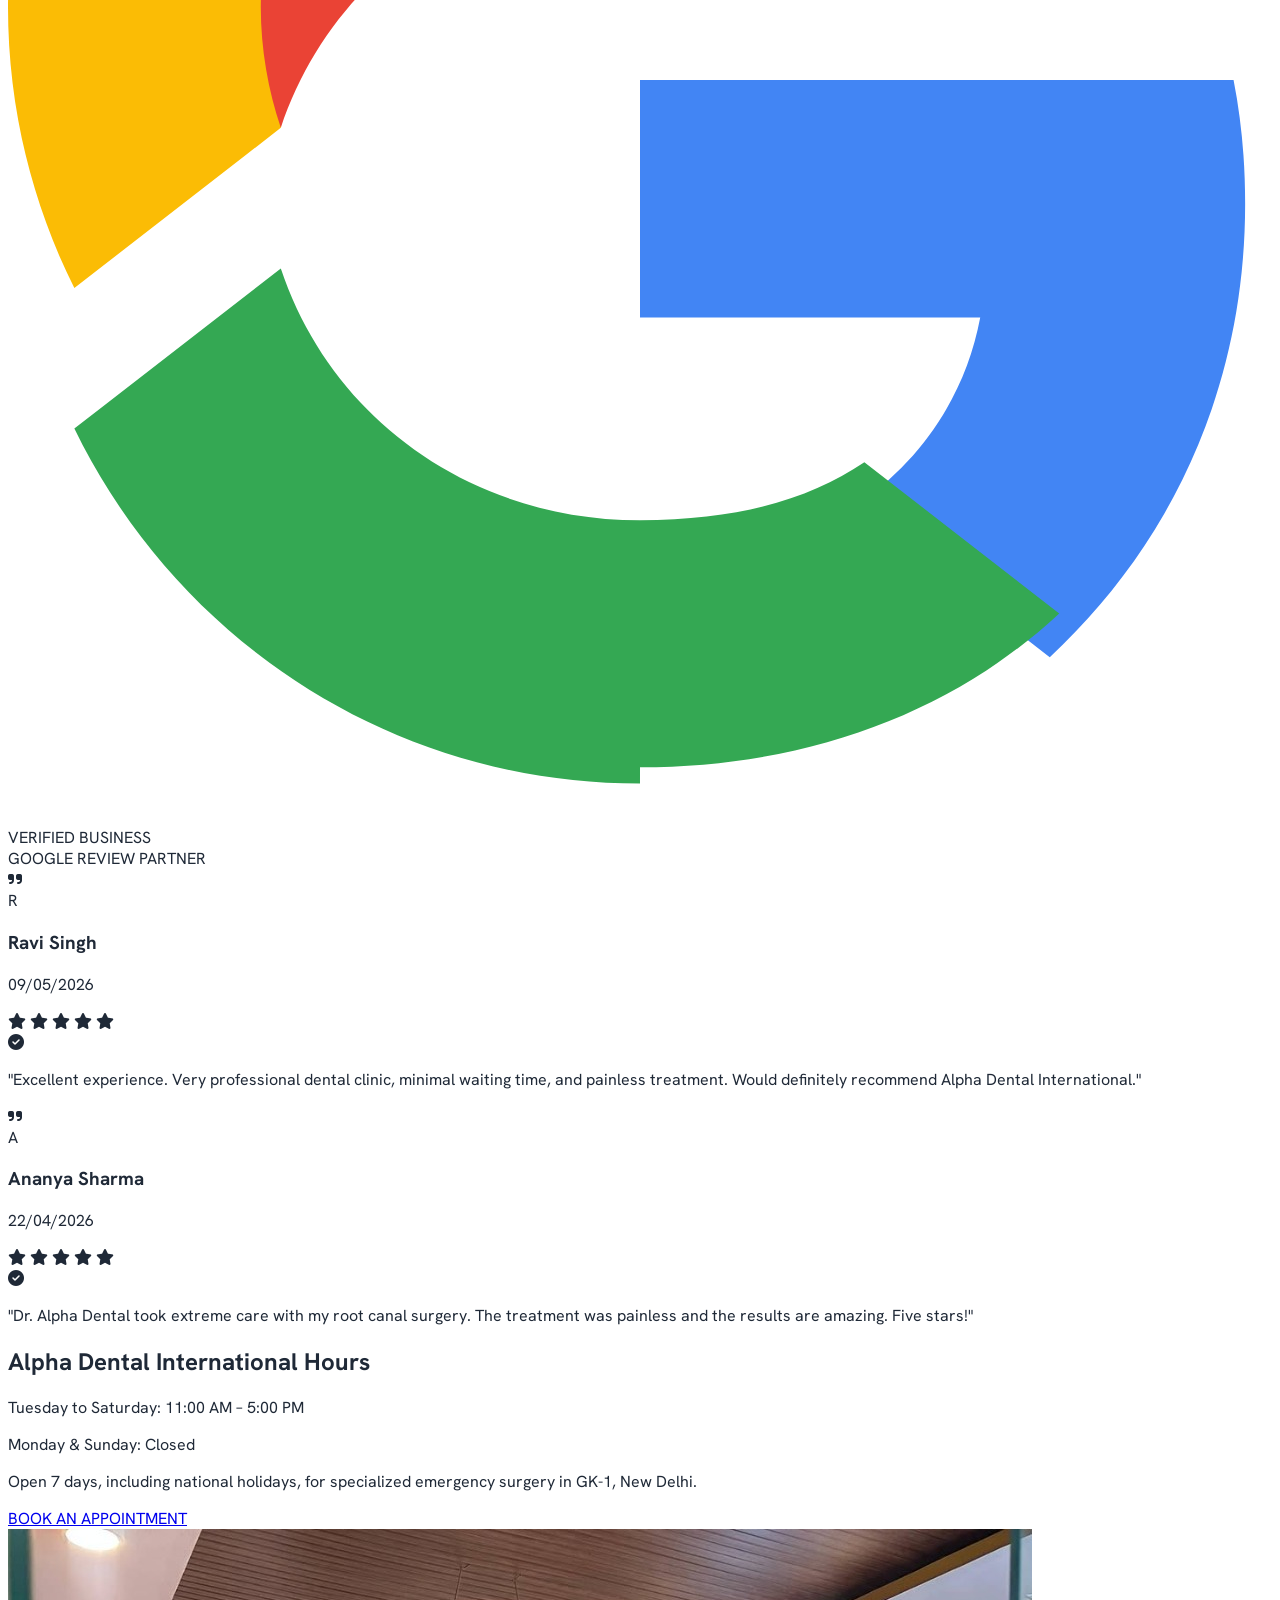
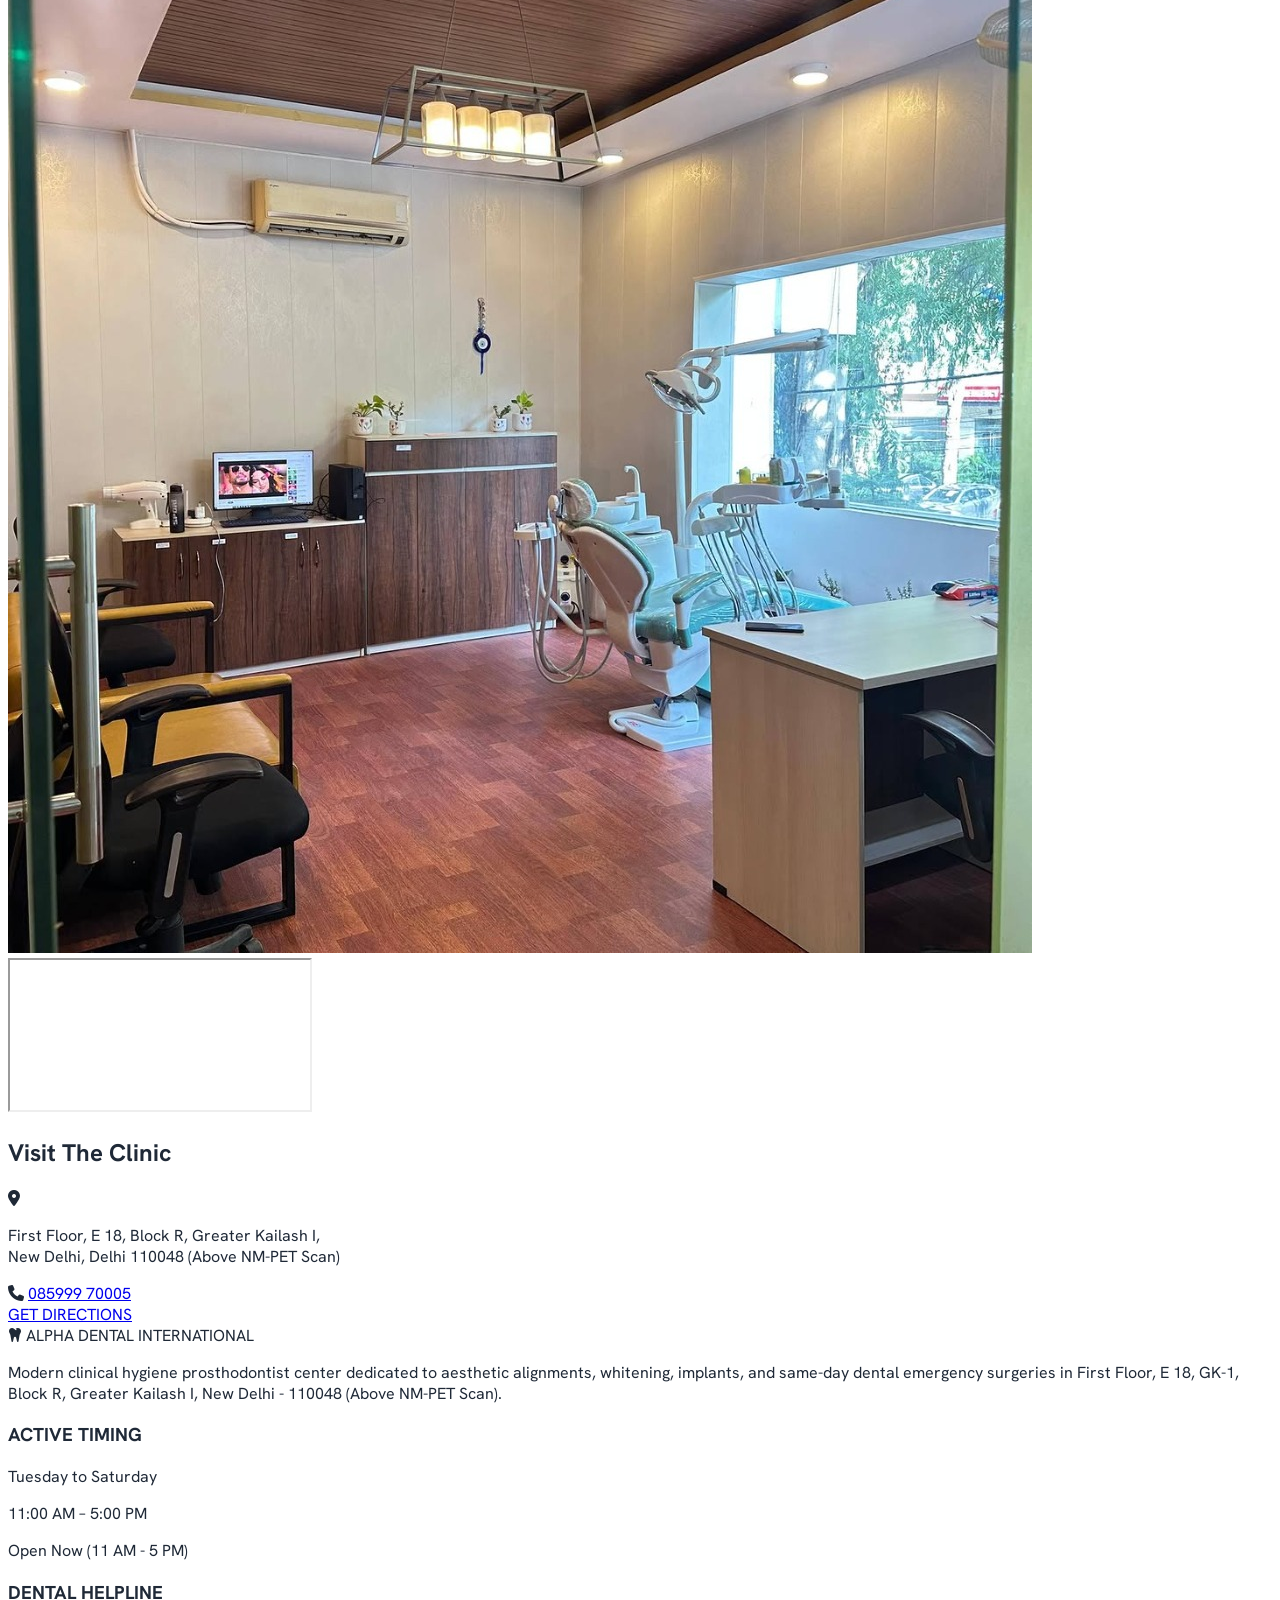
==== commit 787294be: "Replace generic FontAwesome tooth icons with custom transparent logo icon" ====
--- a/index.html
+++ b/index.html
@@ -72,7 +72,7 @@
     <!-- Logo Section -->
     <a href="#" class="flex items-center gap-3 group">
       <div class="w-10 h-10 flex items-center justify-center bg-navy-blue text-gold-accent rounded-md shadow-md shrink-0 border border-gold-accent/20">
-        <i class="fa-solid fa-tooth text-2xl transition-transform group-hover:scale-110"></i>
+        <img src="logo_icon.png" alt="Alpha Dental Logo Icon" class="w-7 h-7 object-contain transition-transform group-hover:scale-110"/>
       </div>
       <div class="flex flex-col">
         <span class="text-base md:text-lg font-bold tracking-wider text-white font-serif leading-none">ALPHA DENTAL</span>
@@ -113,7 +113,7 @@
     <div>
       <div class="flex items-center justify-between pb-6 border-b border-border-color">
         <div class="flex items-center gap-2">
-          <i class="fa-solid fa-tooth text-gold-accent text-2xl"></i>
+          <img src="logo_icon.png" alt="Alpha Dental Logo Icon" class="w-6 h-6 object-contain shrink-0"/>
           <span class="text-lg font-bold font-serif text-navy-dark">Alpha Dental International</span>
         </div>
         <button id="mobile-menu-close" class="p-2 text-gray-500 hover:text-navy-dark" aria-label="Close menu">
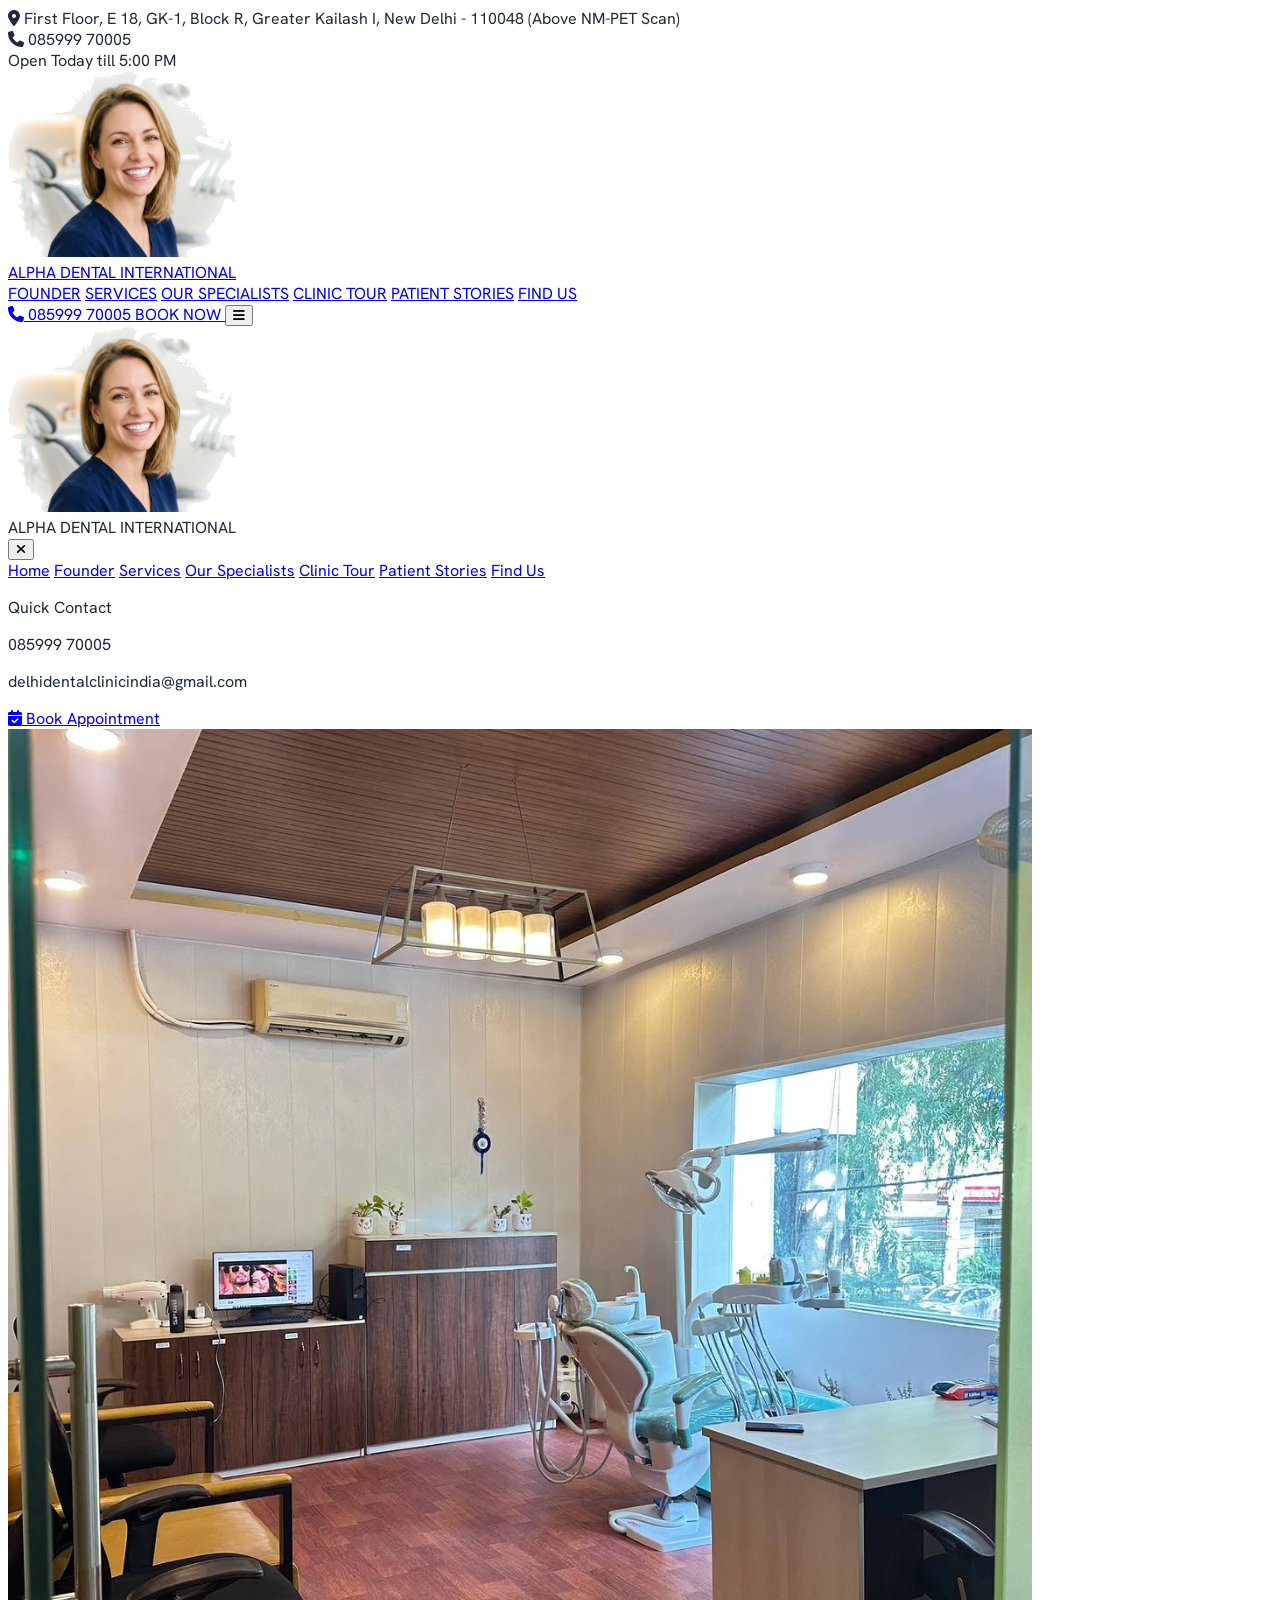
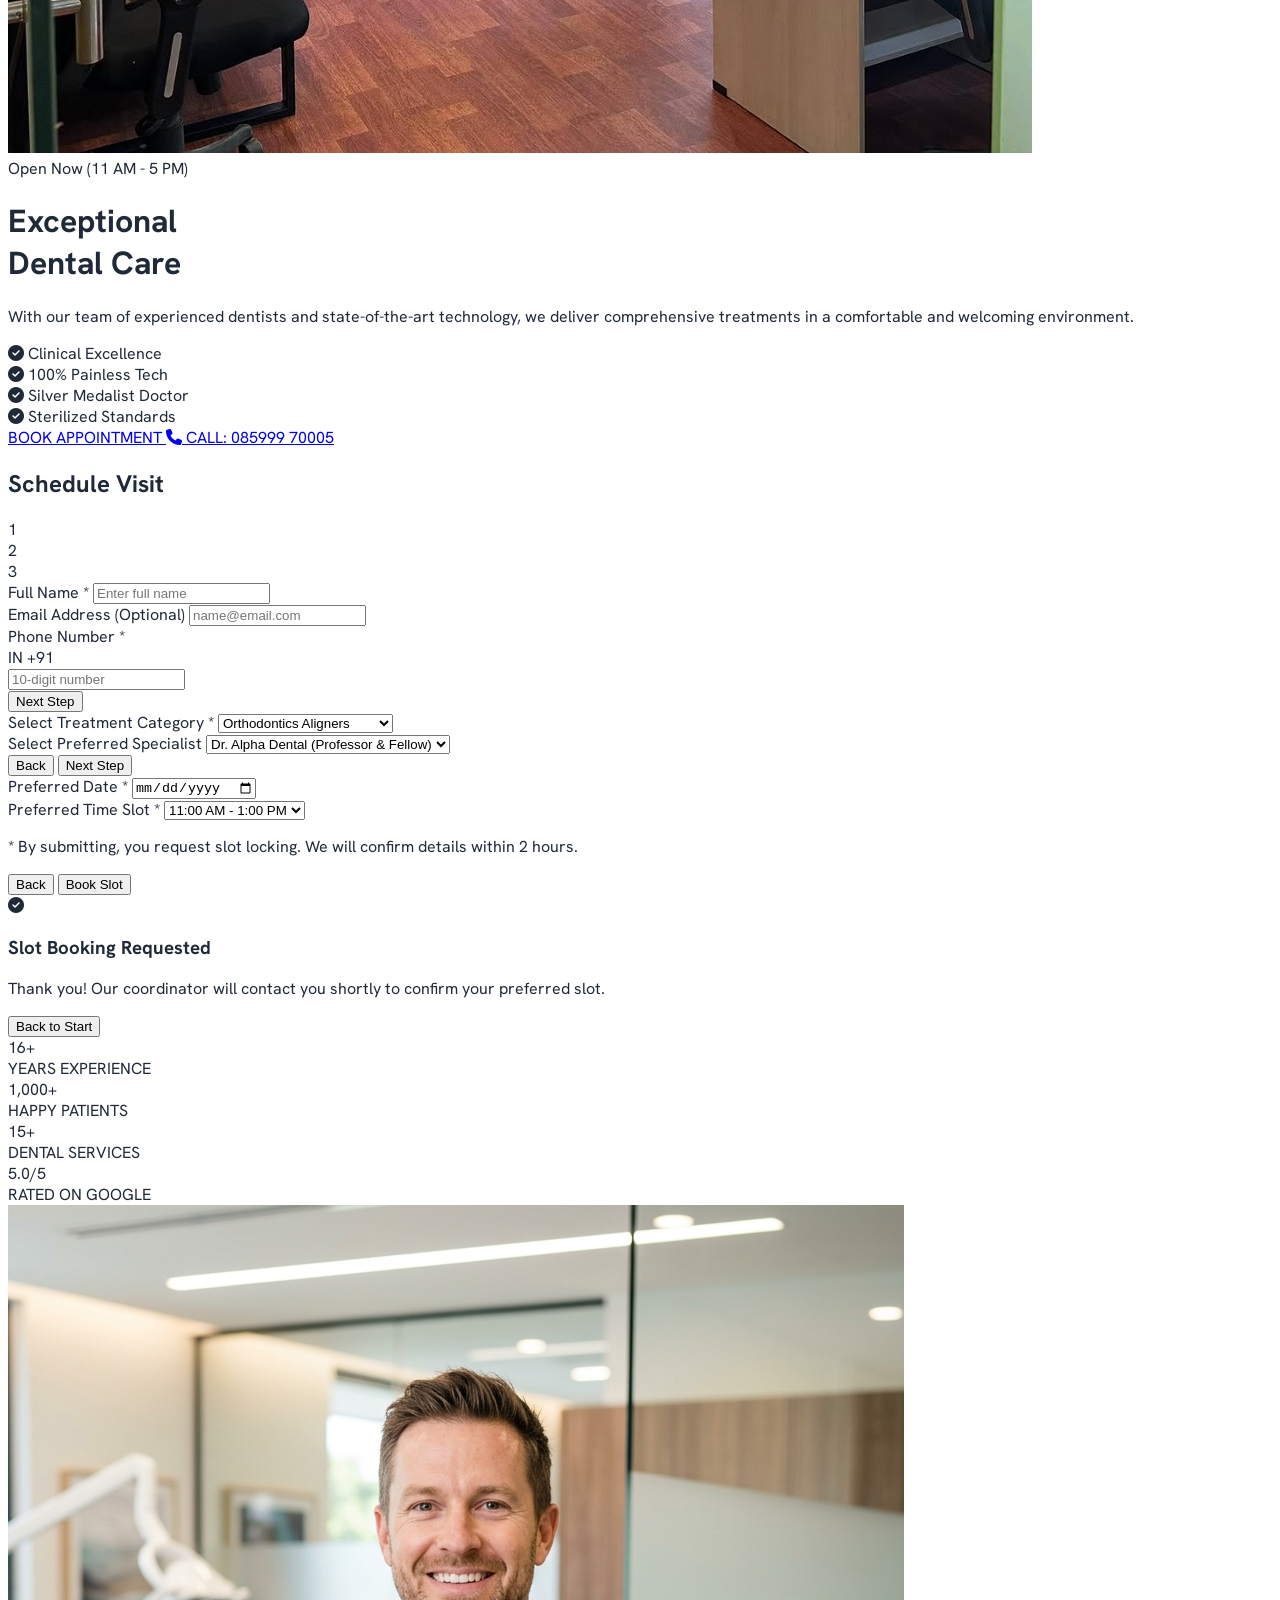
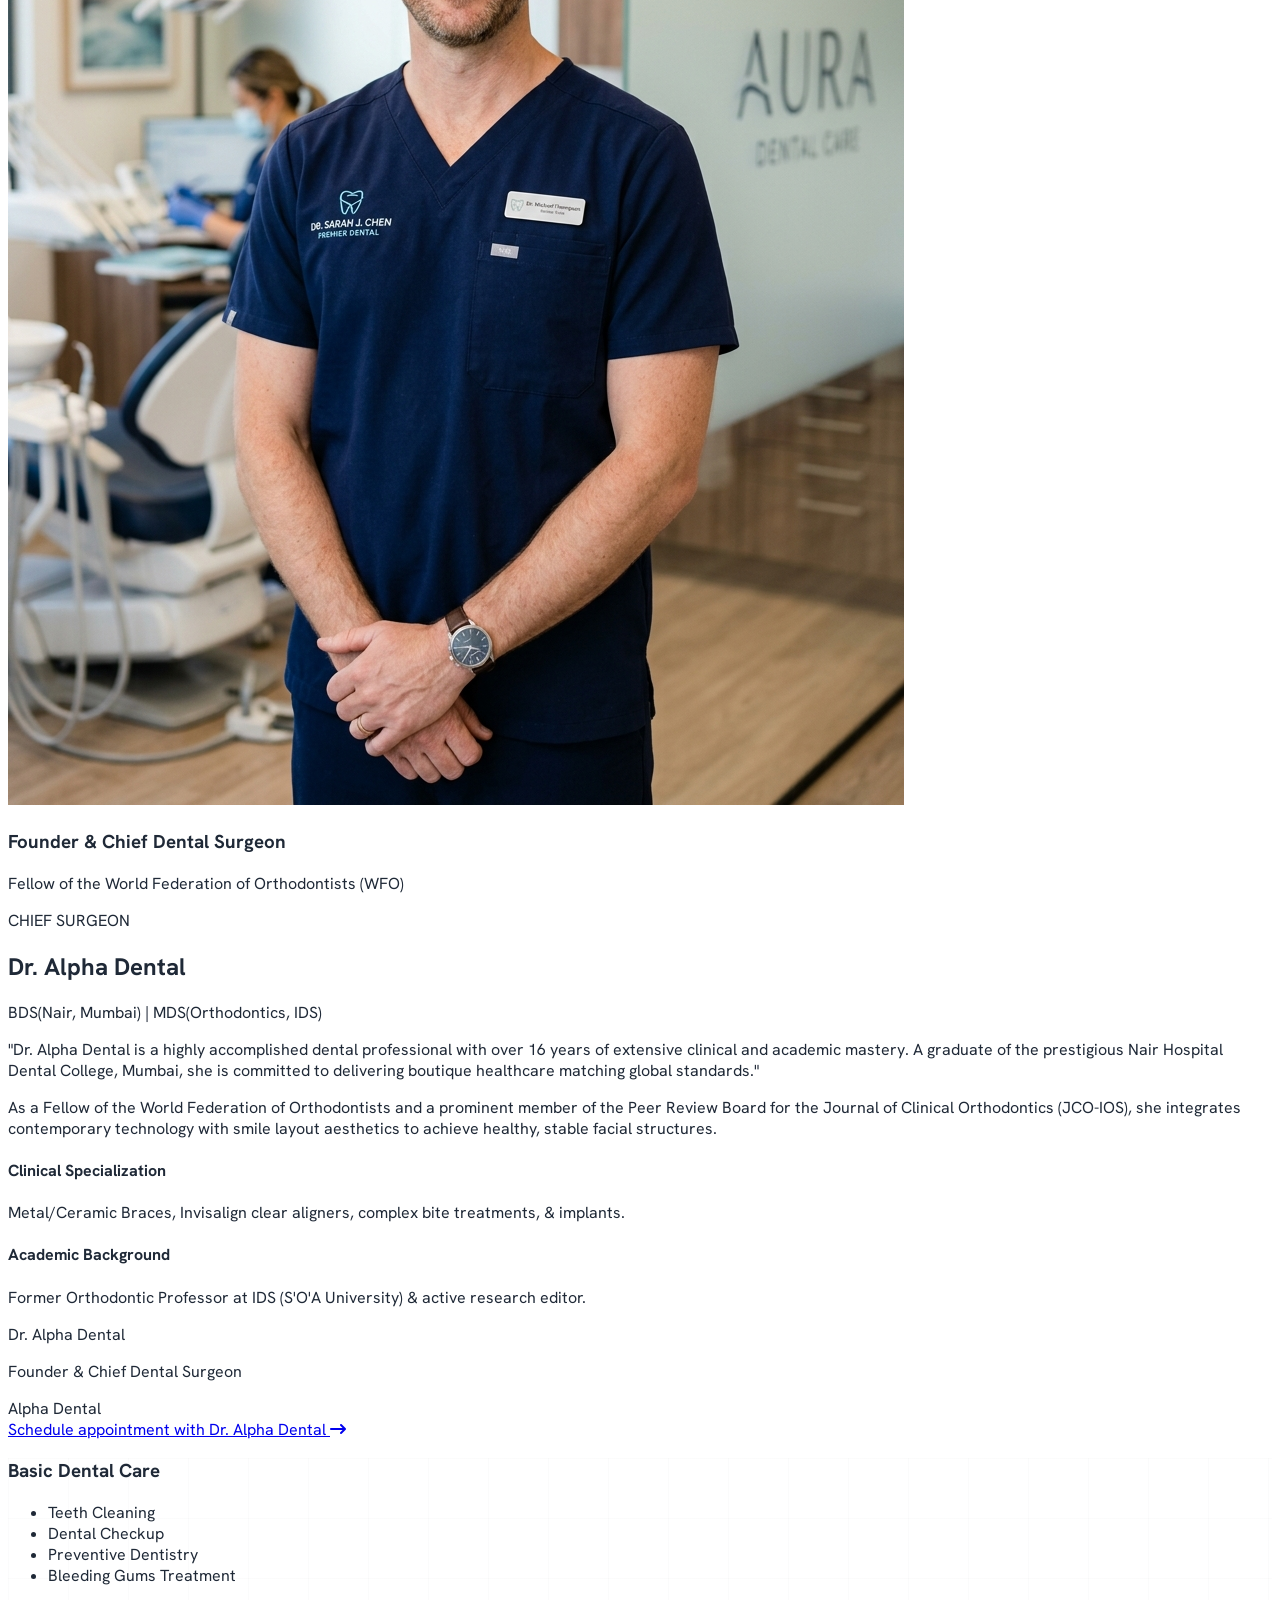
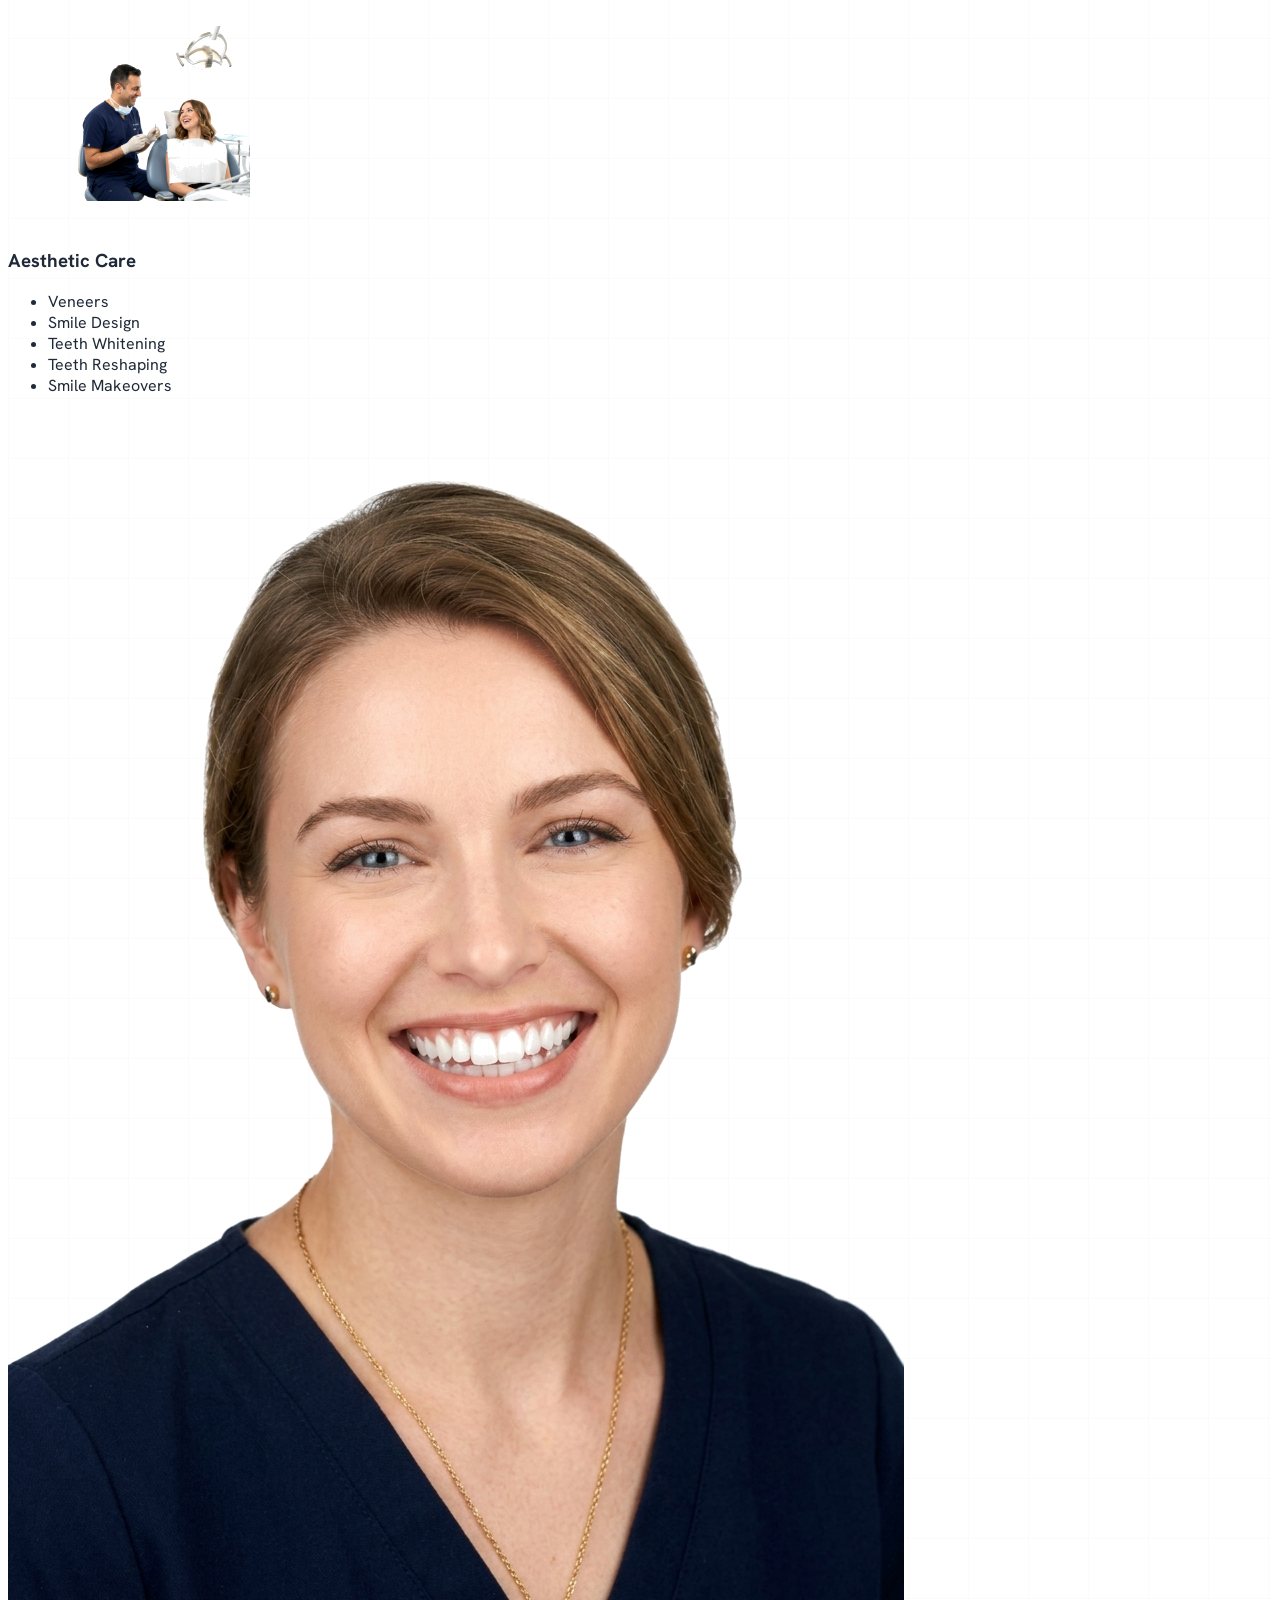
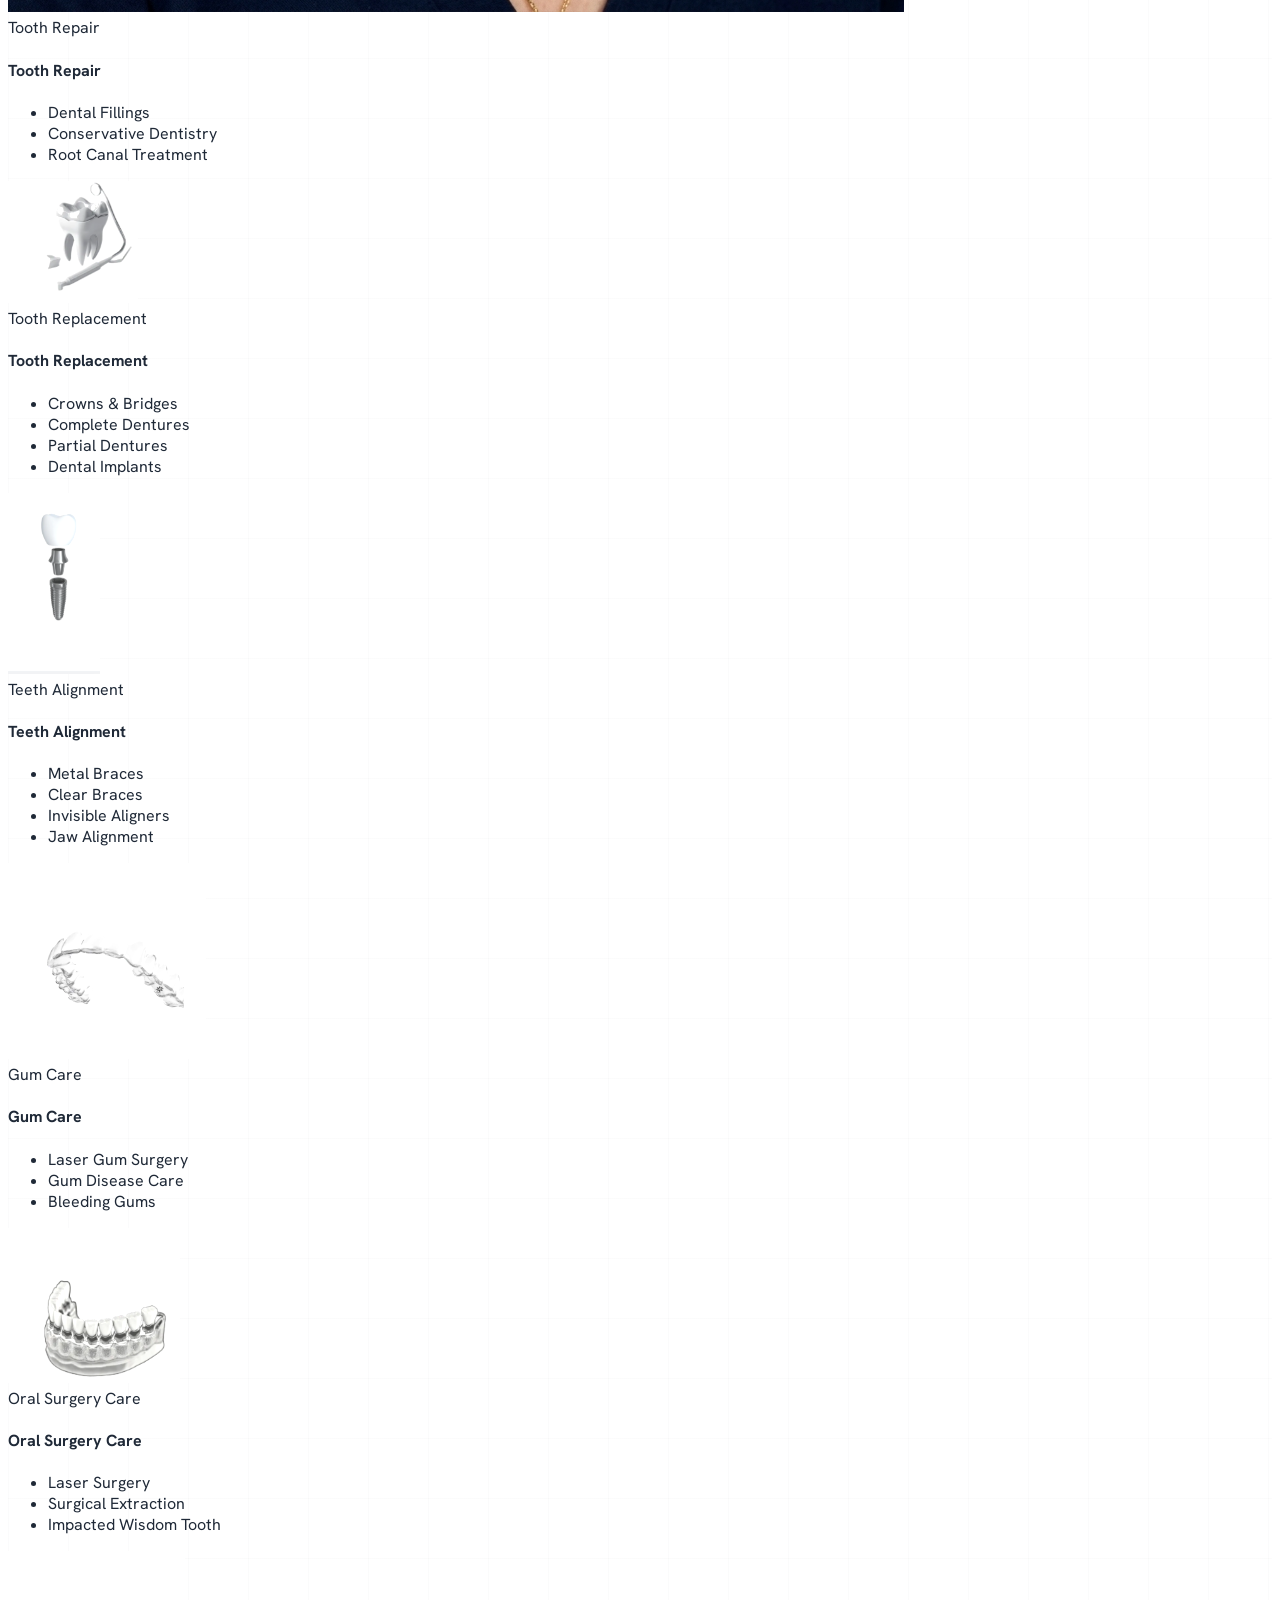
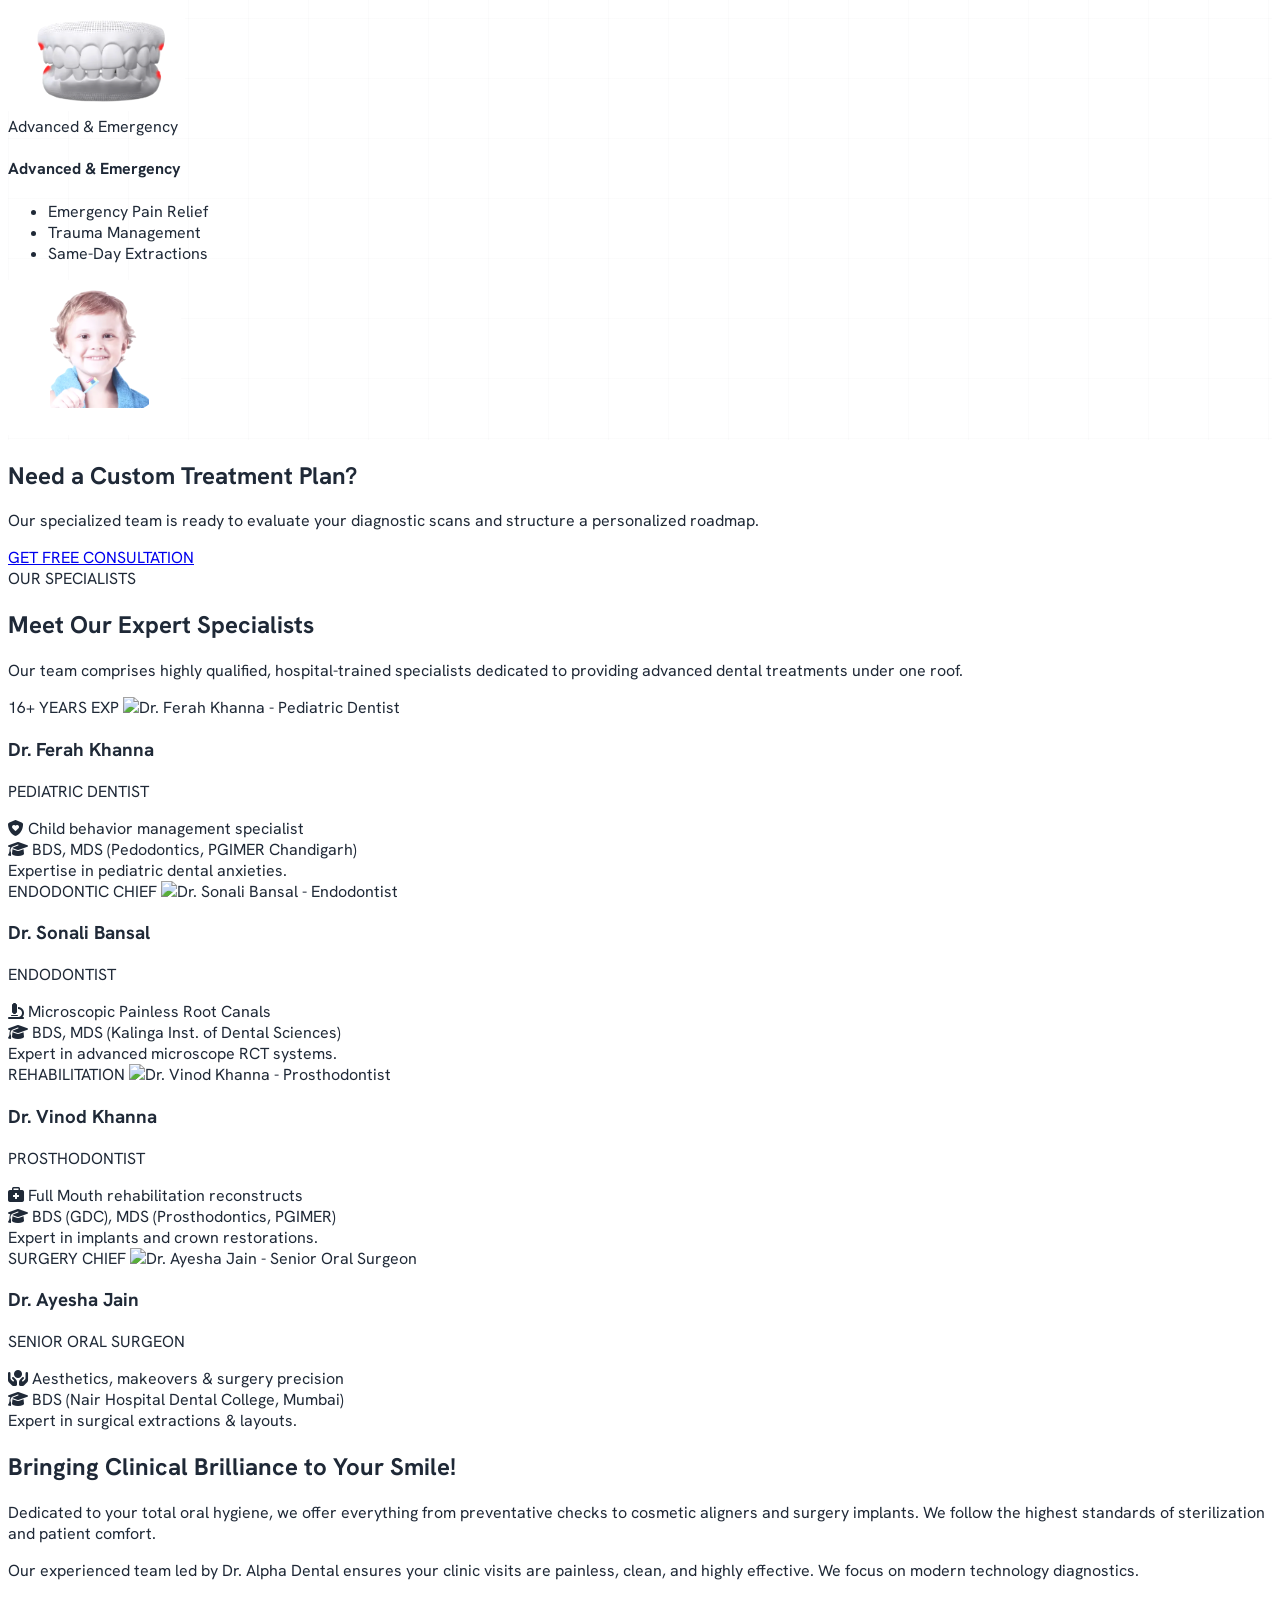
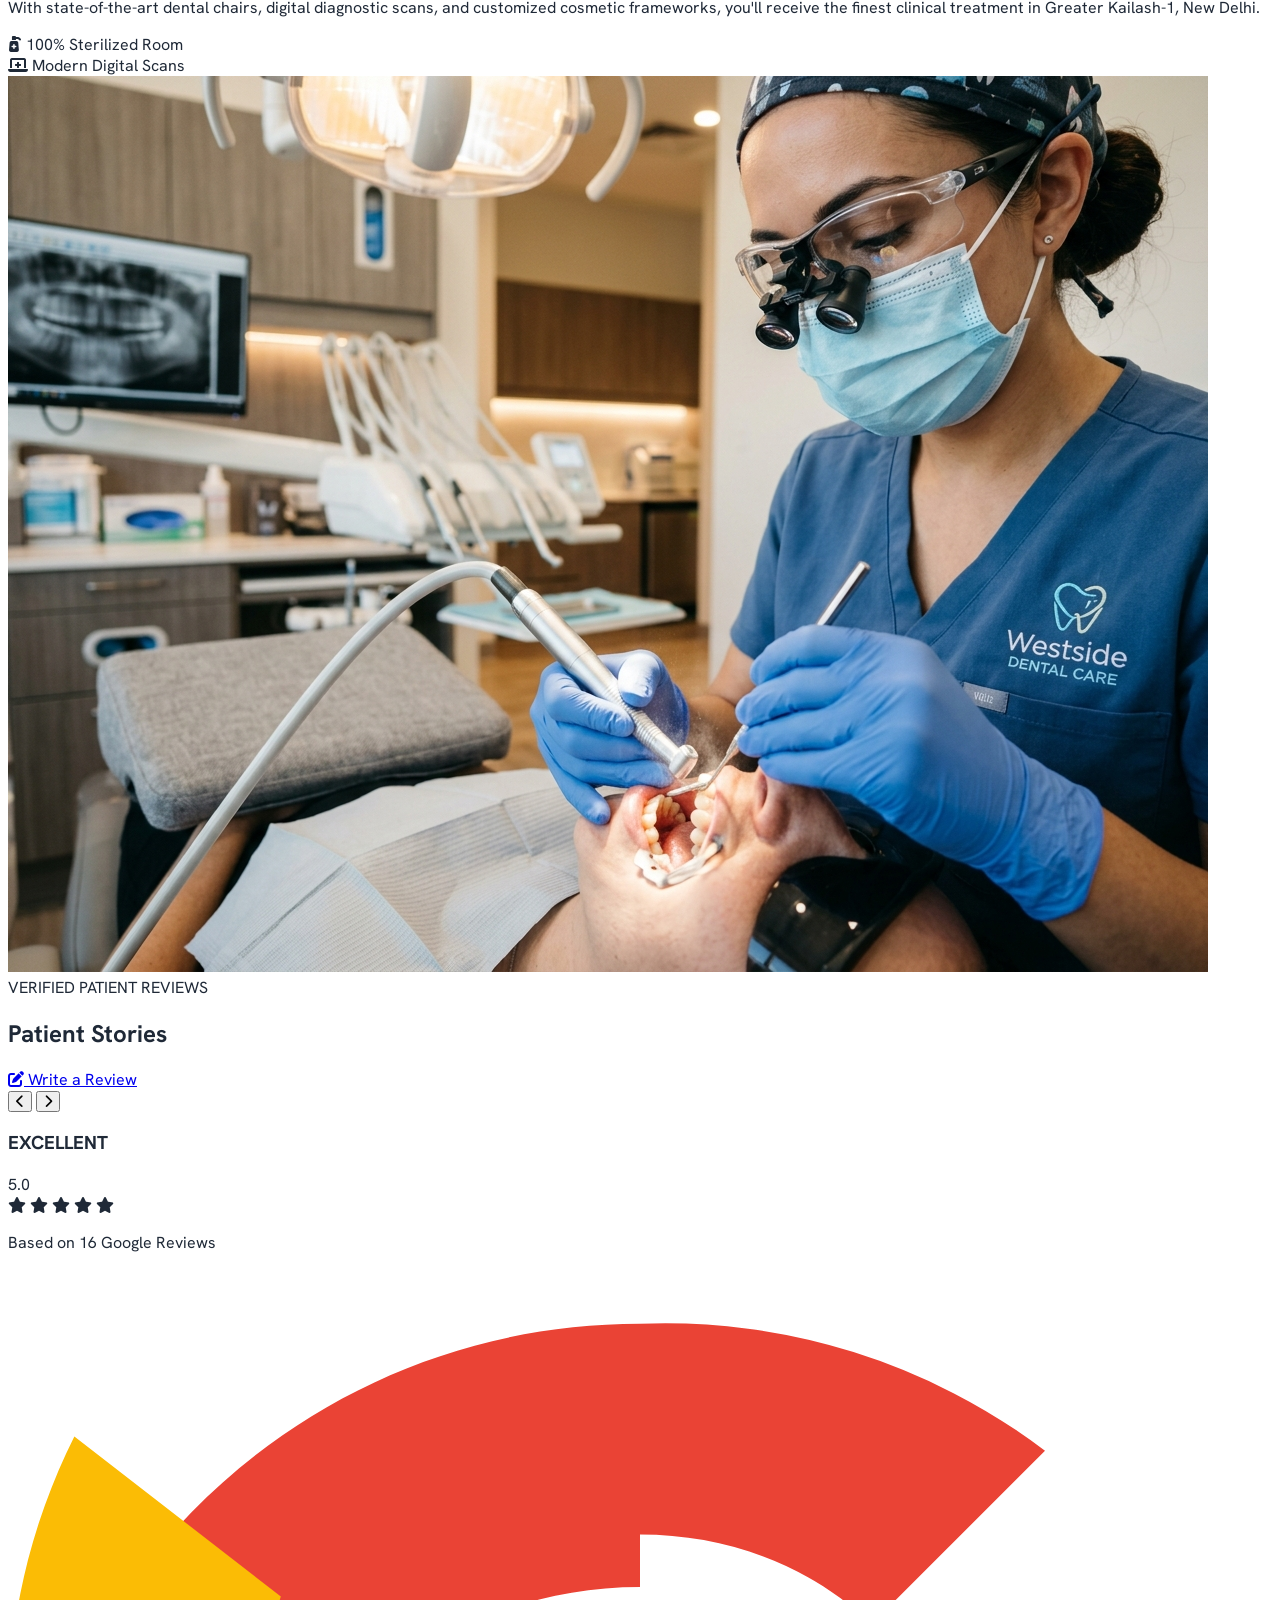
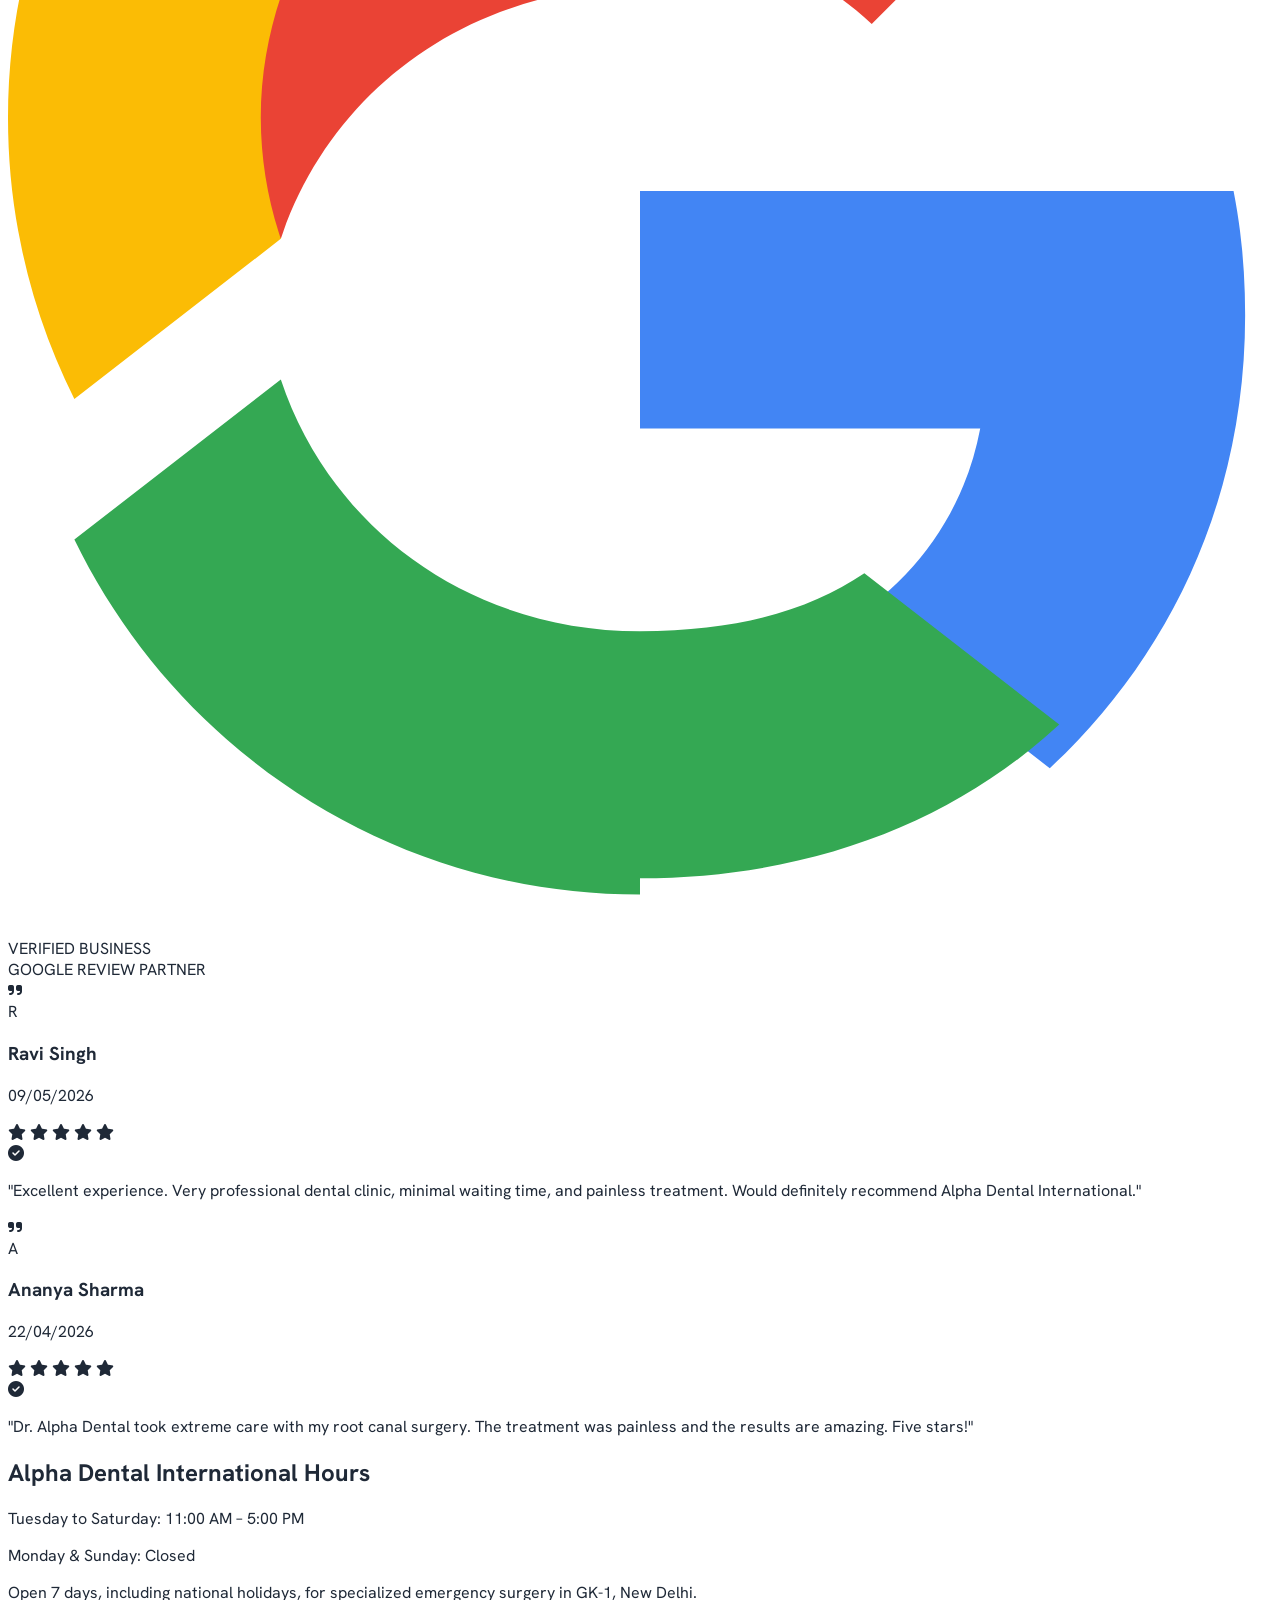
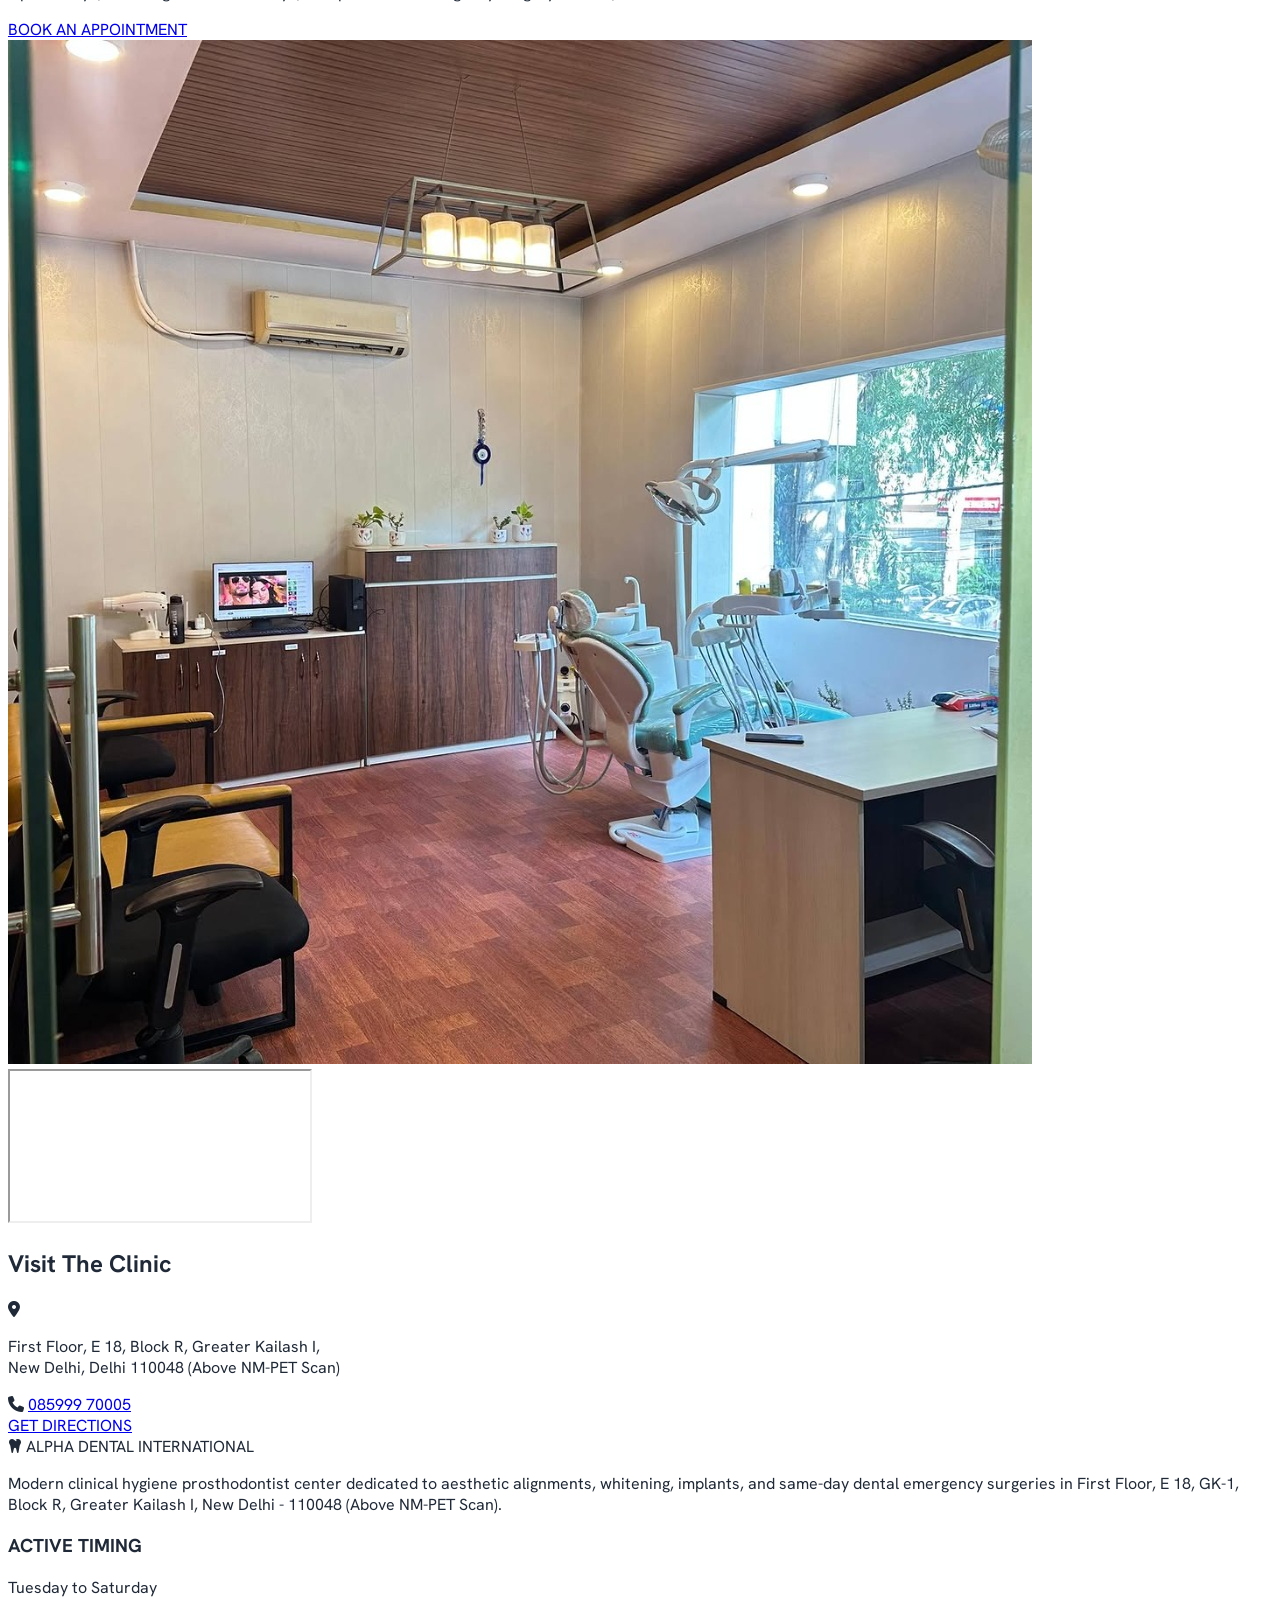
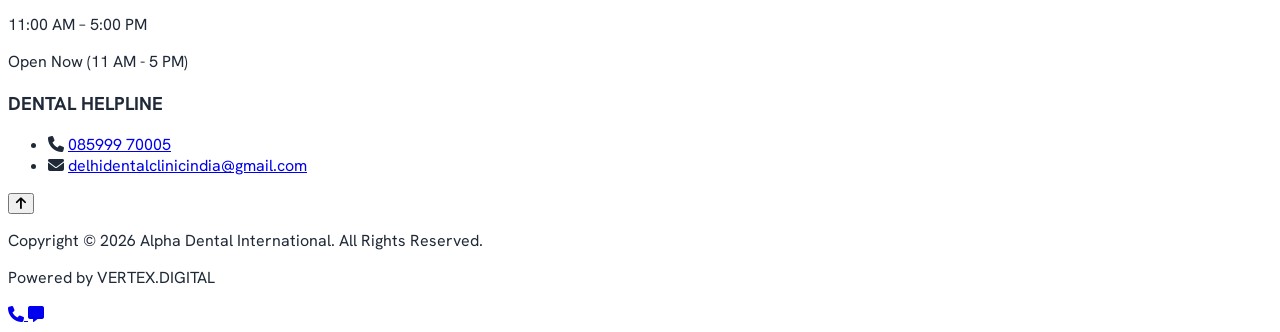
==== commit 1707af7d: "Optimize logo size and remove box borders to place transparent logo directly left to the text" ====
--- a/index.html
+++ b/index.html
@@ -70,10 +70,8 @@
   <!-- ==================== NAVIGATION HEADER ==================== -->
   <header class="sticky top-0 z-40 bg-navy-dark text-white px-4 md:px-8 py-3.5 flex items-center justify-between border-b border-border-color/10 shadow-lg">
     <!-- Logo Section -->
-    <a href="#" class="flex items-center gap-3 group">
-      <div class="w-10 h-10 flex items-center justify-center bg-navy-blue text-gold-accent rounded-md shadow-md shrink-0 border border-gold-accent/20">
-        <img src="logo_icon.png" alt="Alpha Dental Logo Icon" class="w-7 h-7 object-contain transition-transform group-hover:scale-110"/>
-      </div>
+    <a href="#" class="flex items-center gap-2.5 group">
+      <img src="logo_icon.png" alt="Alpha Dental Logo" class="h-8 w-auto object-contain transition-transform group-hover:scale-105 shrink-0"/>
       <div class="flex flex-col">
         <span class="text-base md:text-lg font-bold tracking-wider text-white font-serif leading-none">ALPHA DENTAL</span>
         <span class="text-[9px] tracking-[0.18em] text-gold-accent font-semibold">INTERNATIONAL</span>
@@ -112,9 +110,12 @@
   <div id="mobile-menu-drawer" class="fixed top-0 bottom-0 right-0 w-80 bg-white z-50 translate-x-full transition-transform duration-300 ease-in-out p-6 shadow-2xl flex flex-col justify-between">
     <div>
       <div class="flex items-center justify-between pb-6 border-b border-border-color">
-        <div class="flex items-center gap-2">
-          <img src="logo_icon.png" alt="Alpha Dental Logo Icon" class="w-6 h-6 object-contain shrink-0"/>
-          <span class="text-lg font-bold font-serif text-navy-dark">Alpha Dental International</span>
+        <div class="flex items-center gap-2.5">
+          <img src="logo_icon.png" alt="Alpha Dental Logo" class="h-7 w-auto object-contain shrink-0"/>
+          <div class="flex flex-col">
+            <span class="text-sm font-bold tracking-wider text-navy-dark font-serif leading-none">ALPHA DENTAL</span>
+            <span class="text-[8px] tracking-[0.18em] text-gold-accent font-semibold">INTERNATIONAL</span>
+          </div>
         </div>
         <button id="mobile-menu-close" class="p-2 text-gray-500 hover:text-navy-dark" aria-label="Close menu">
           <i class="fa-solid fa-xmark text-xl"></i>
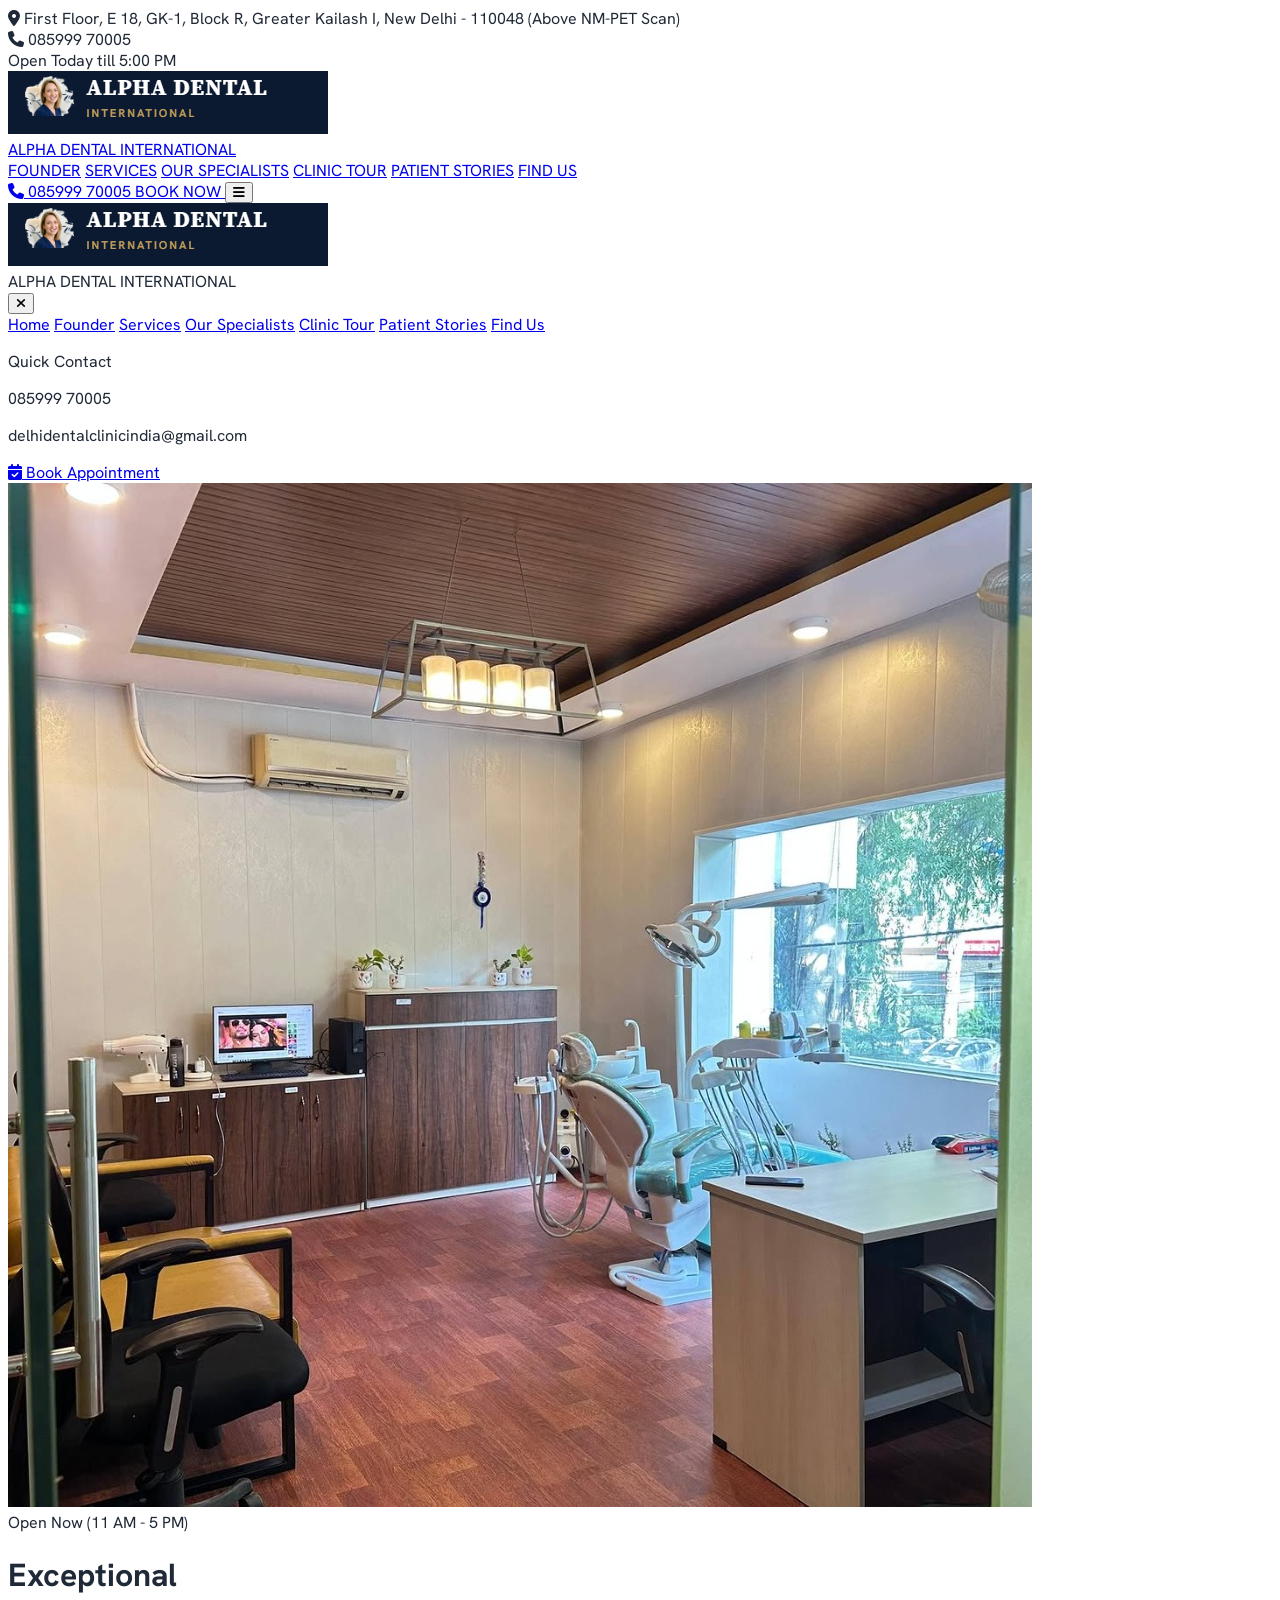
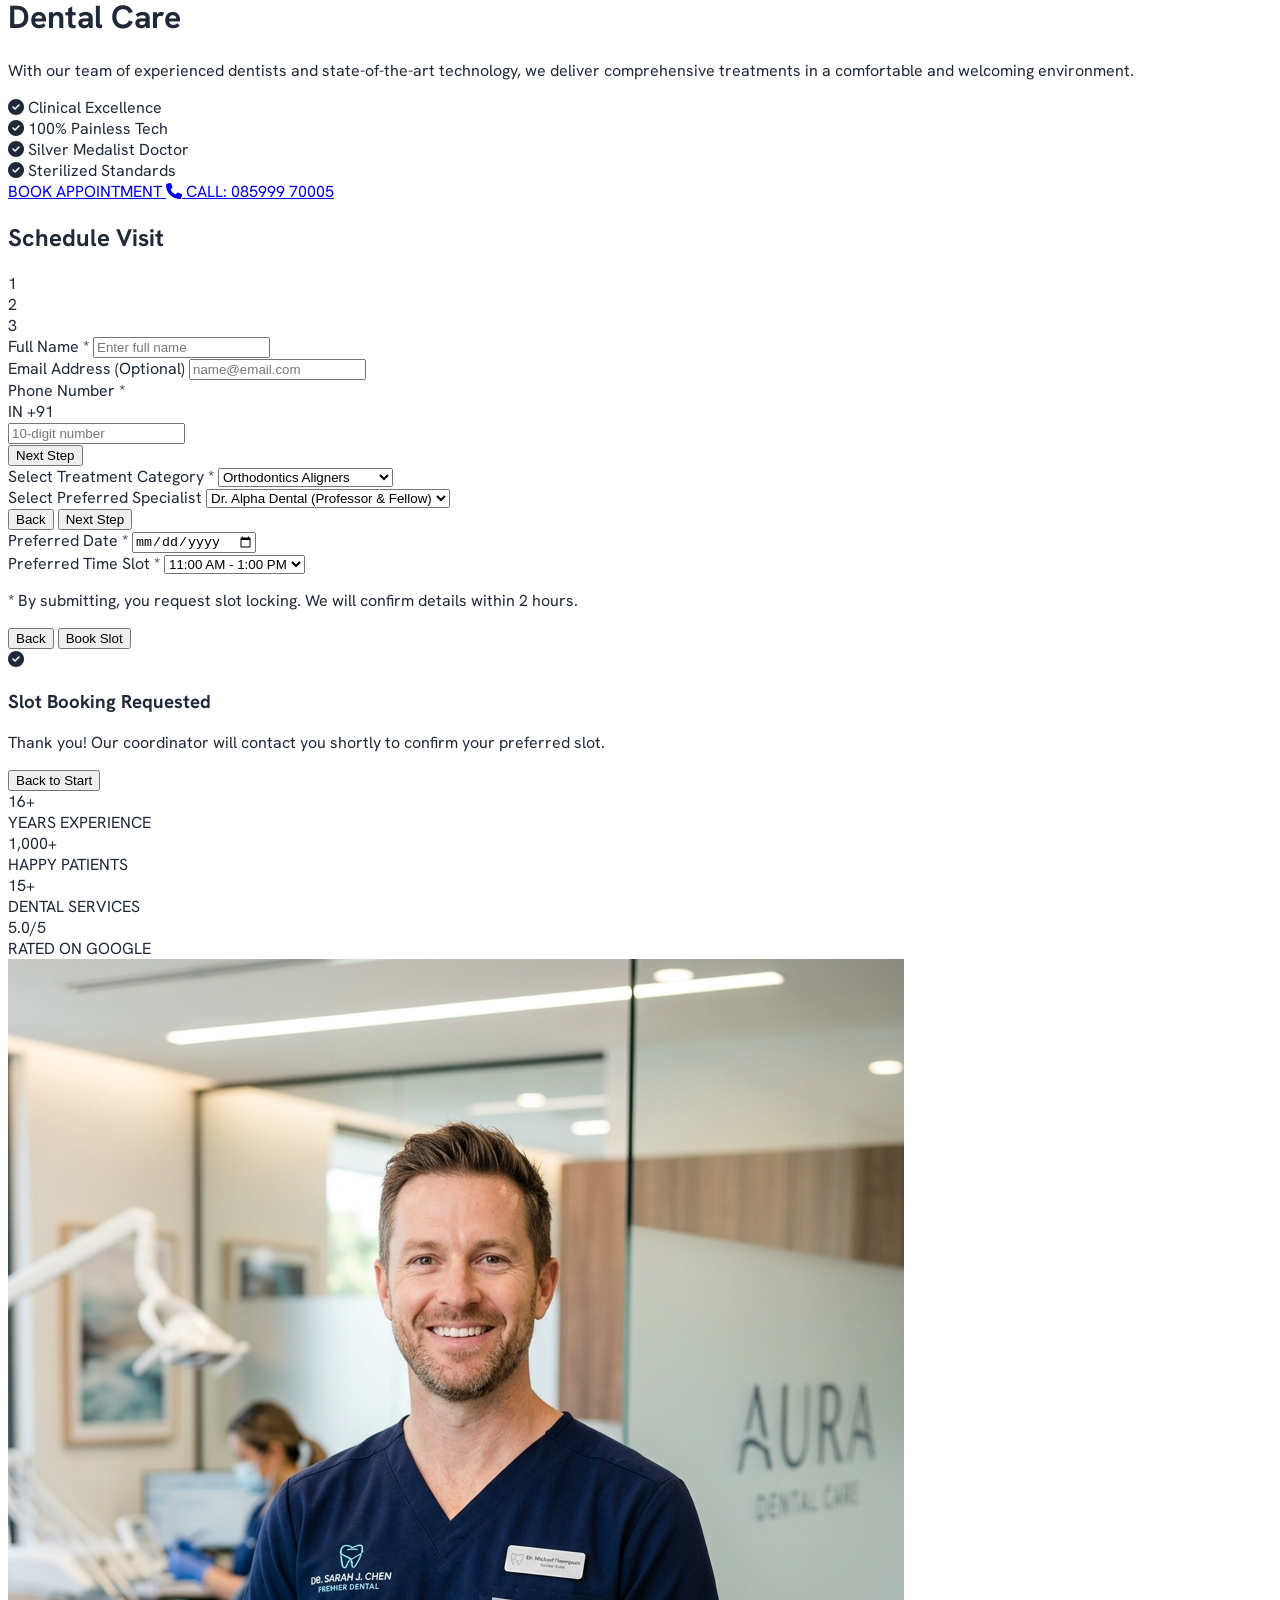
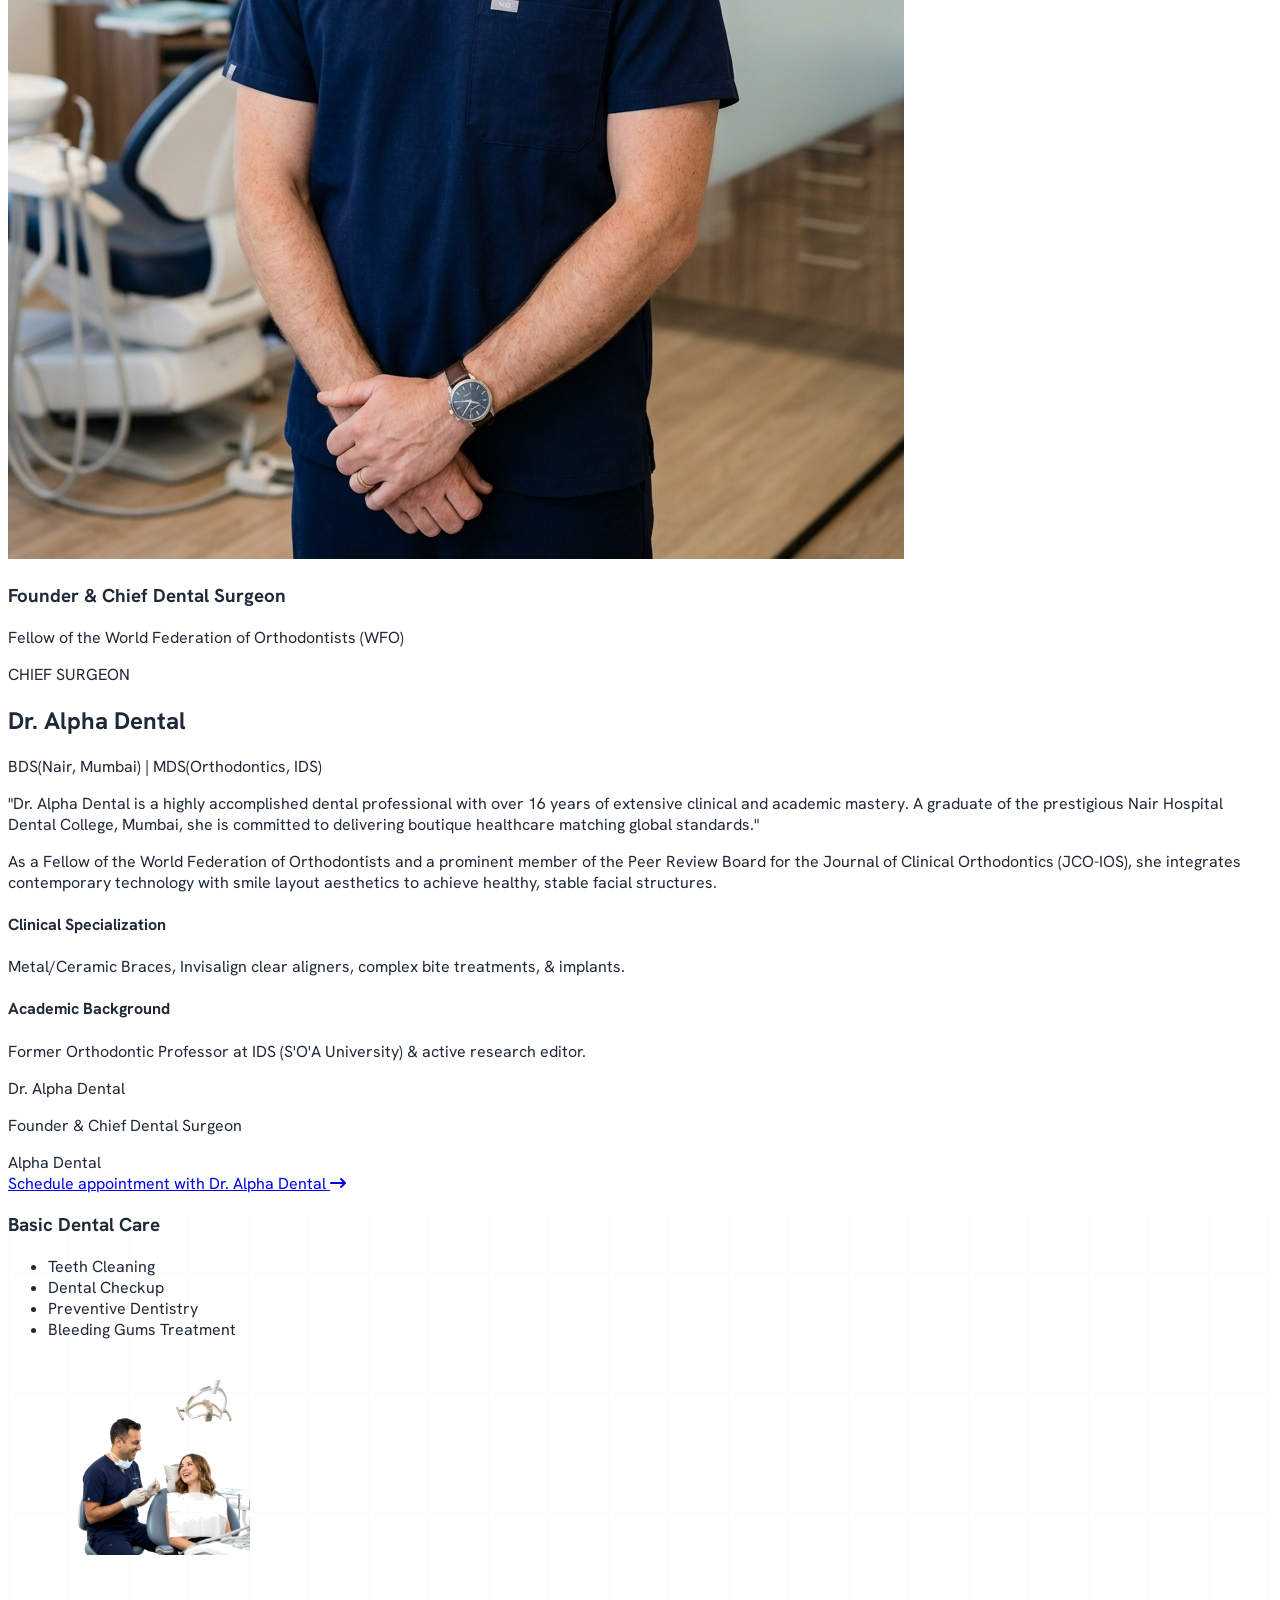
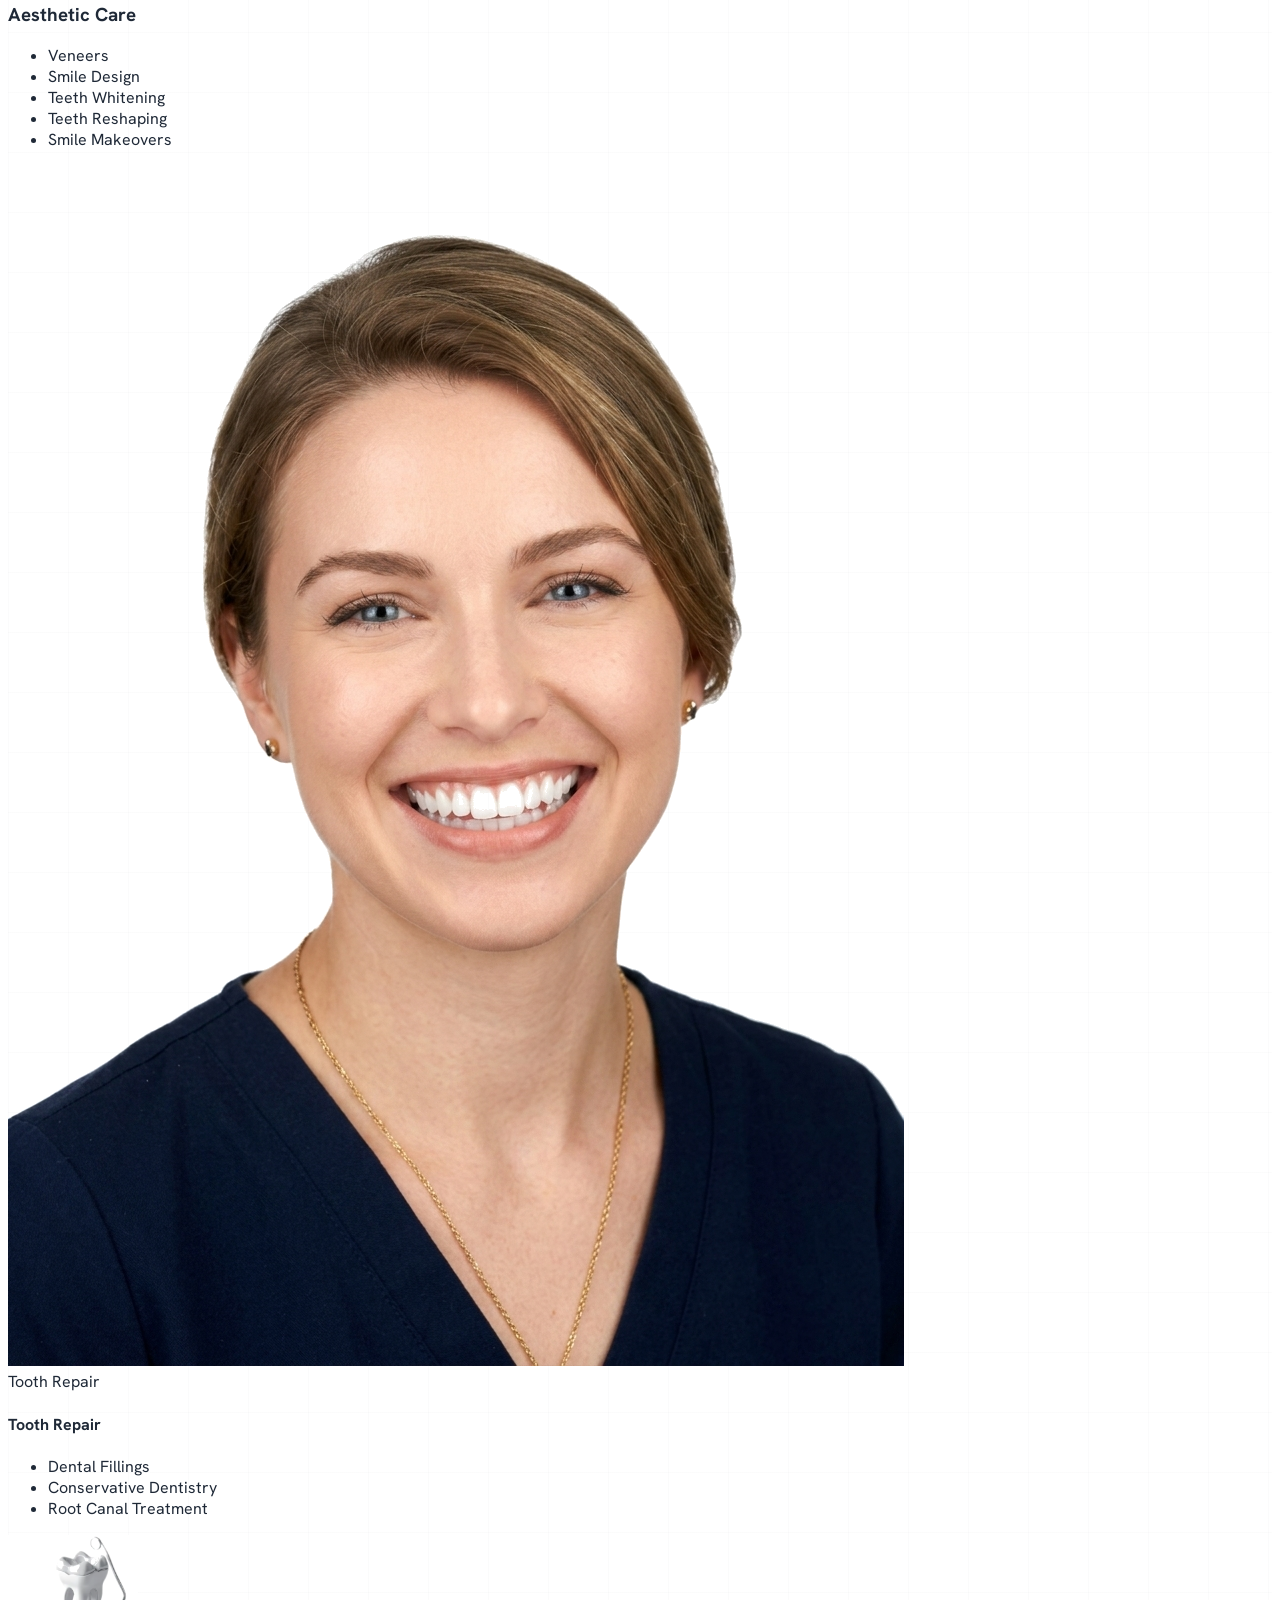
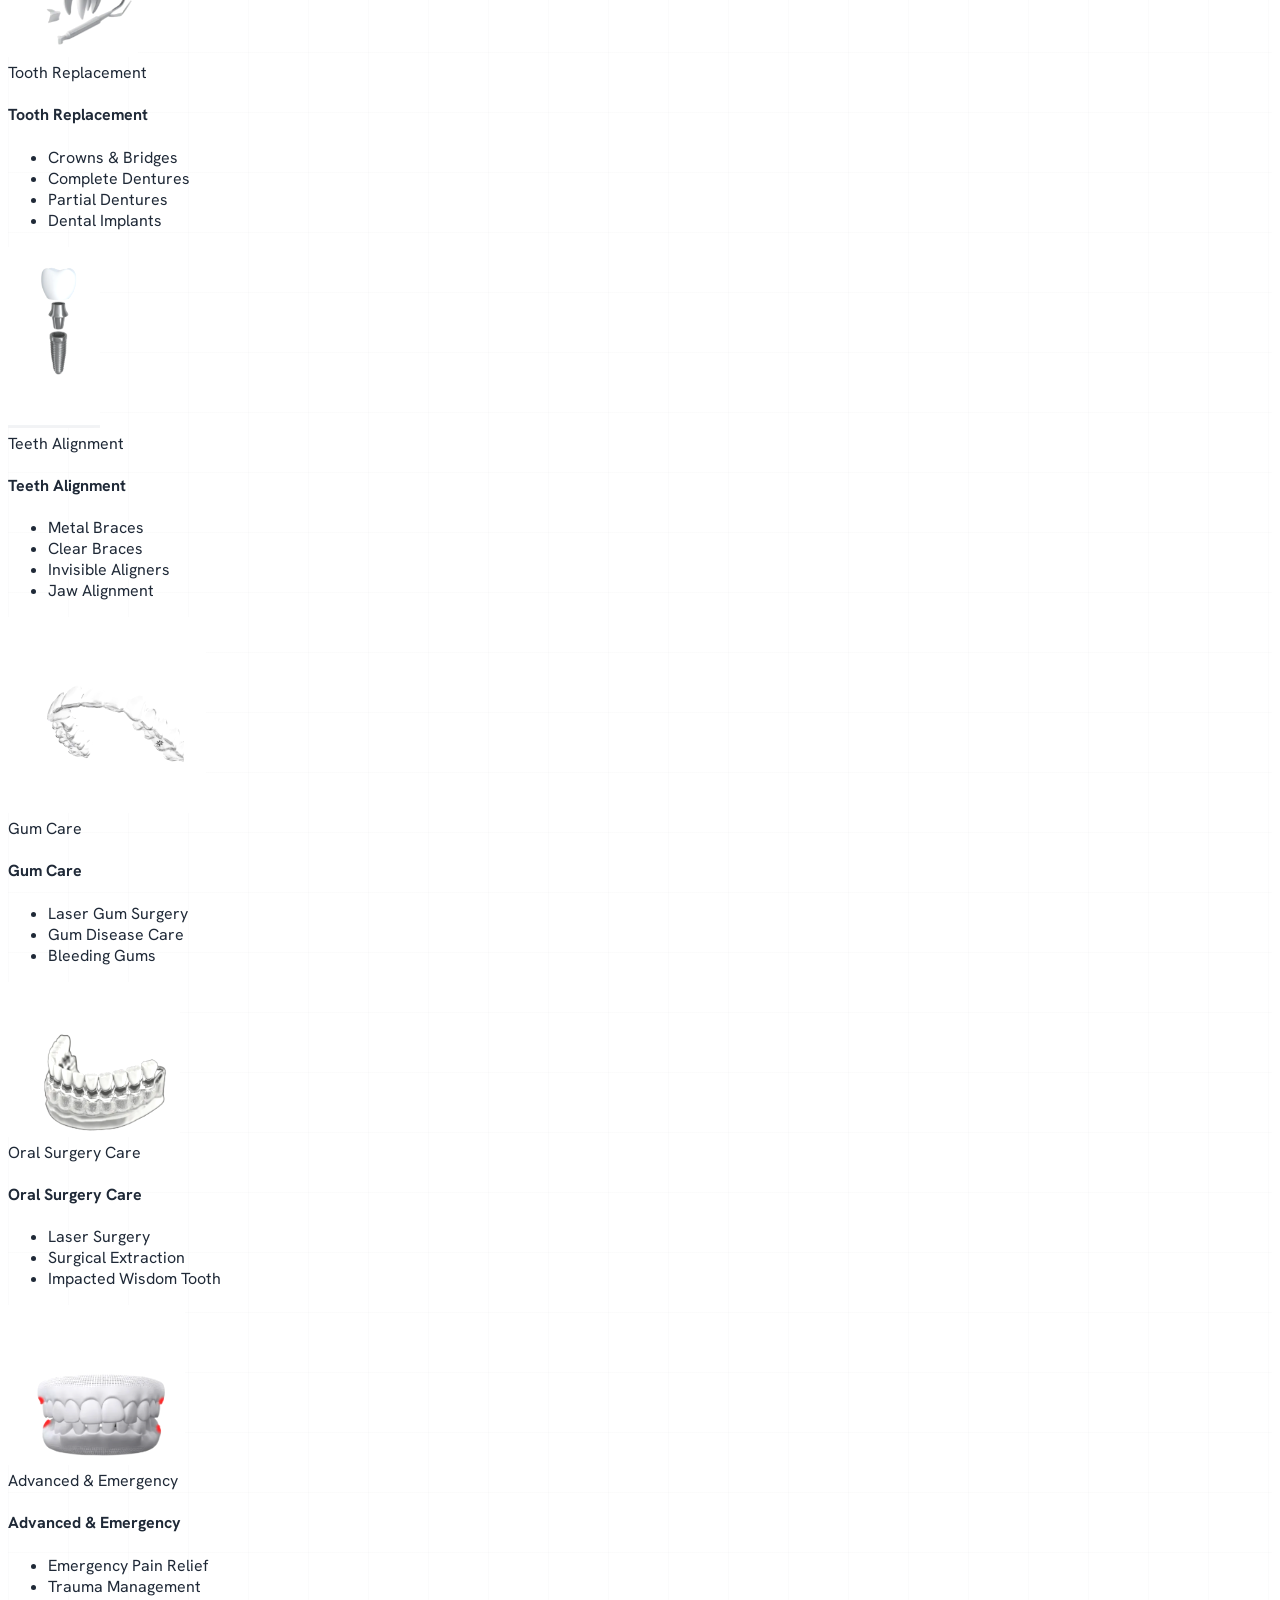
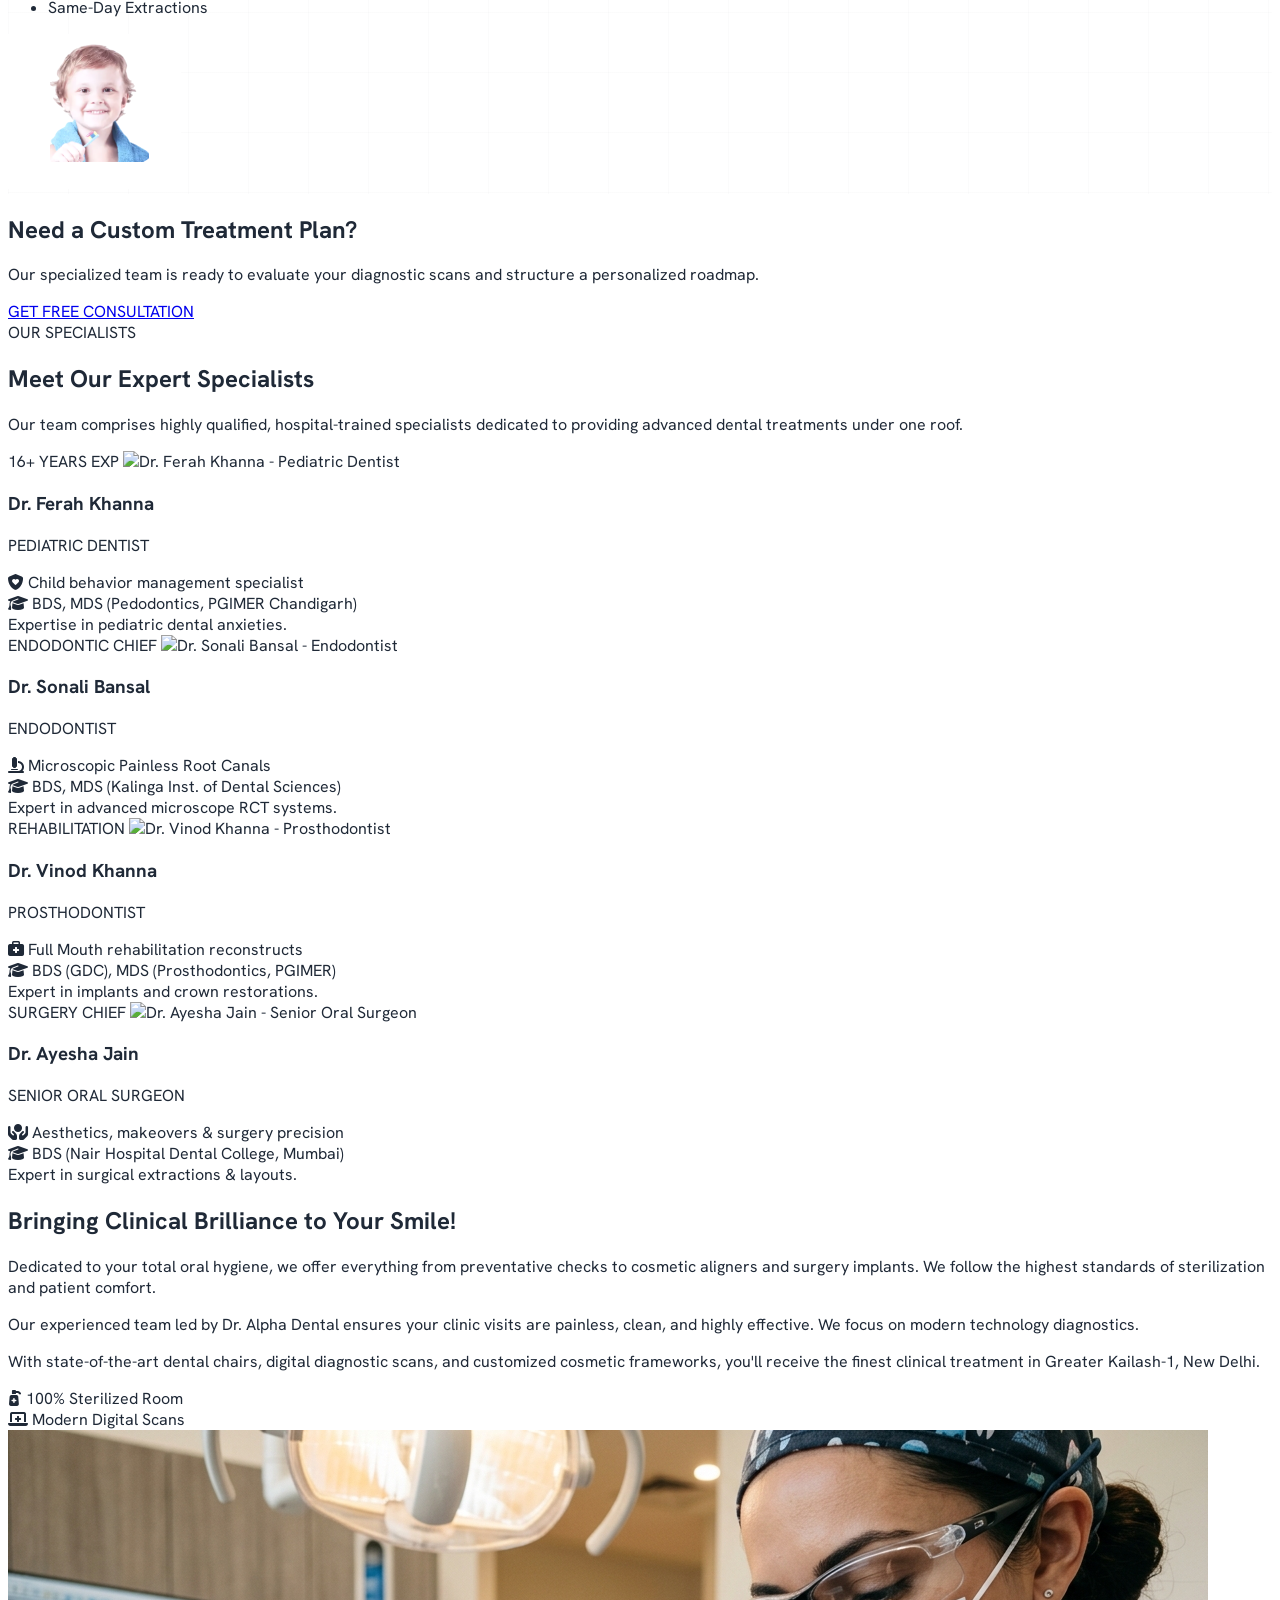
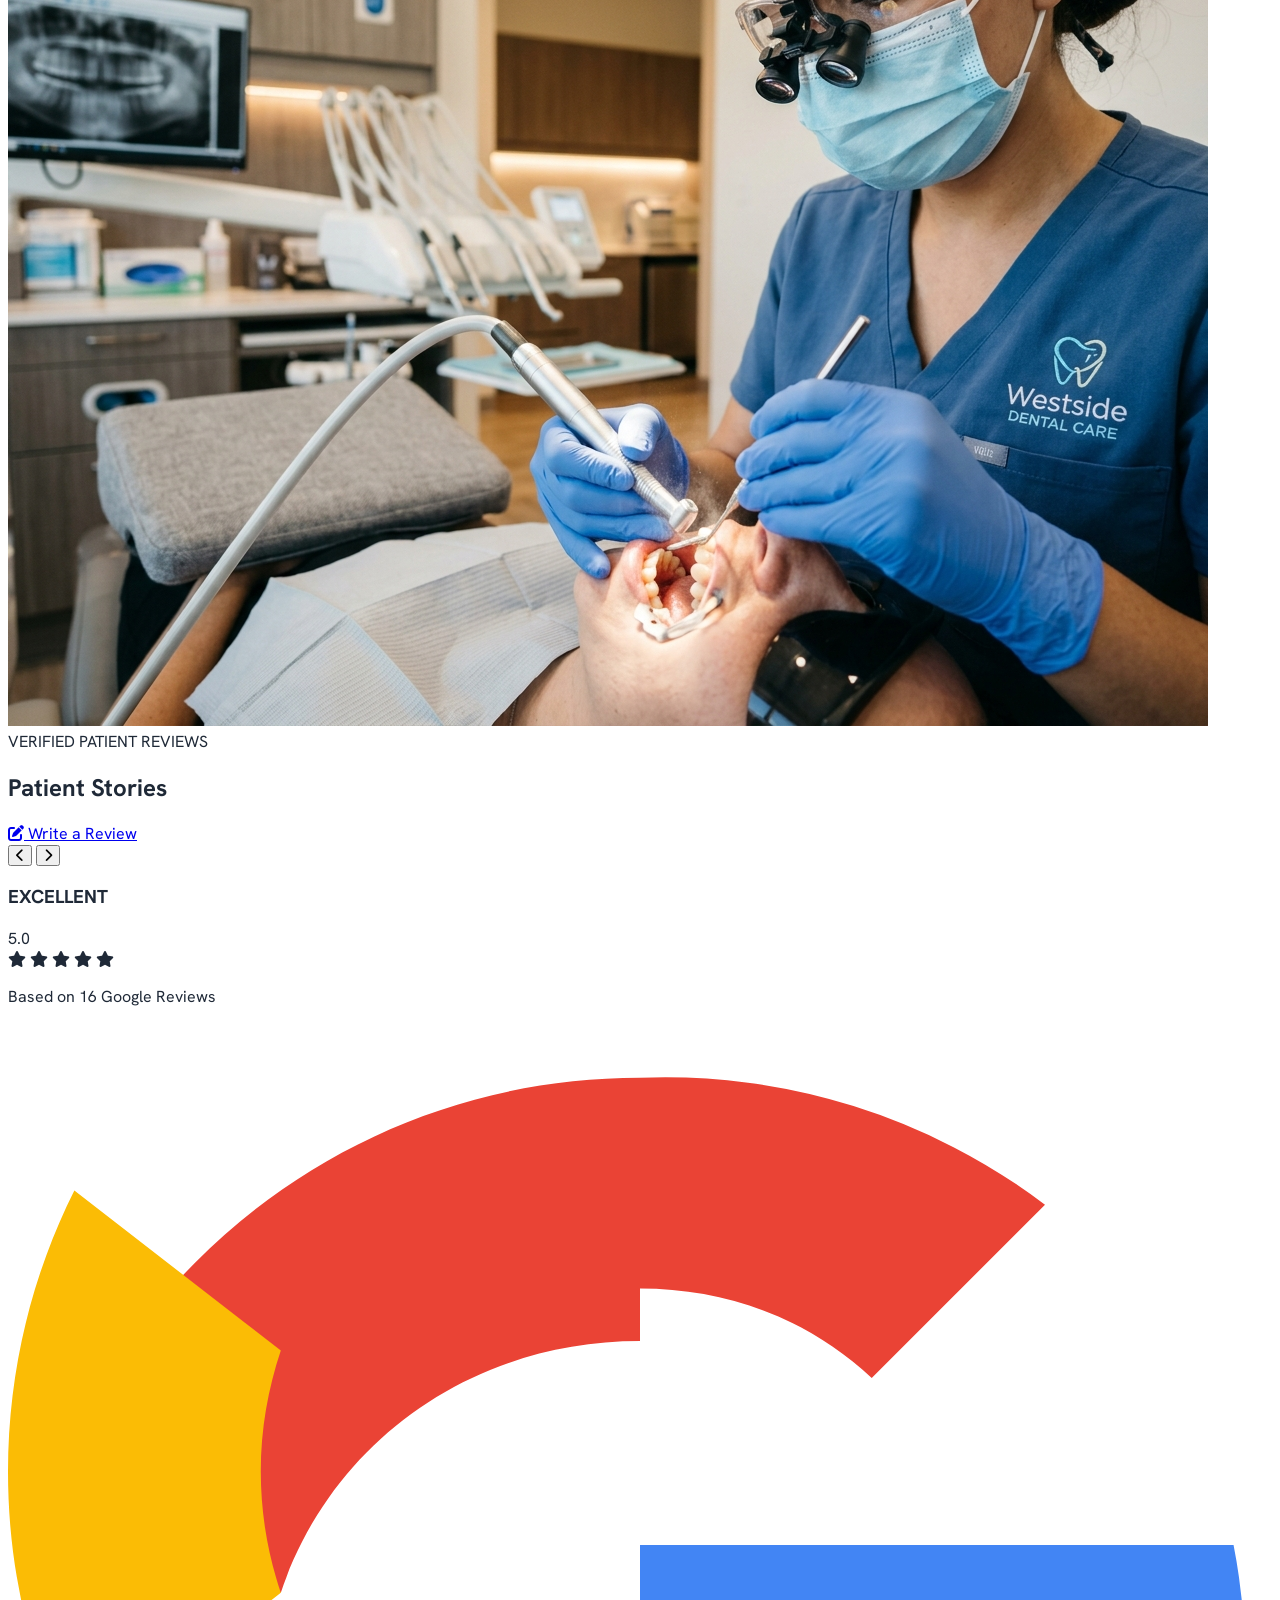
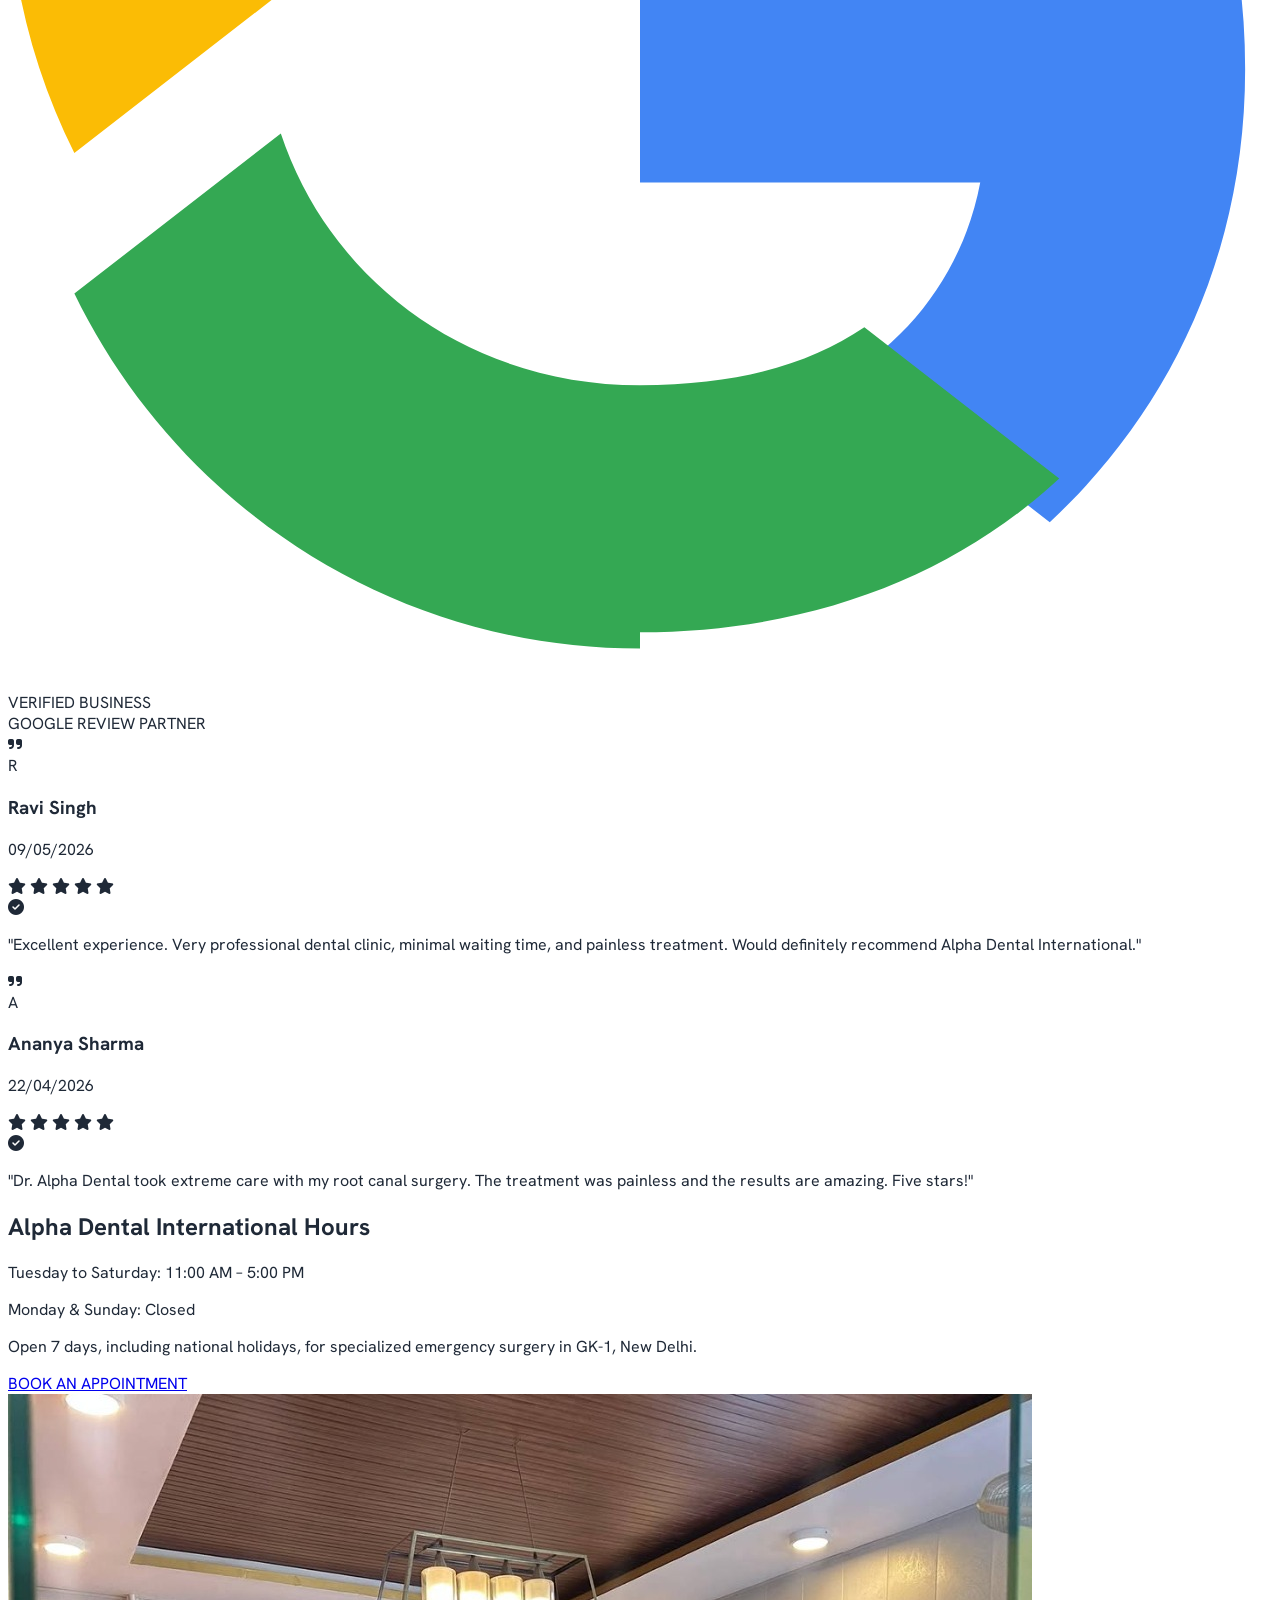
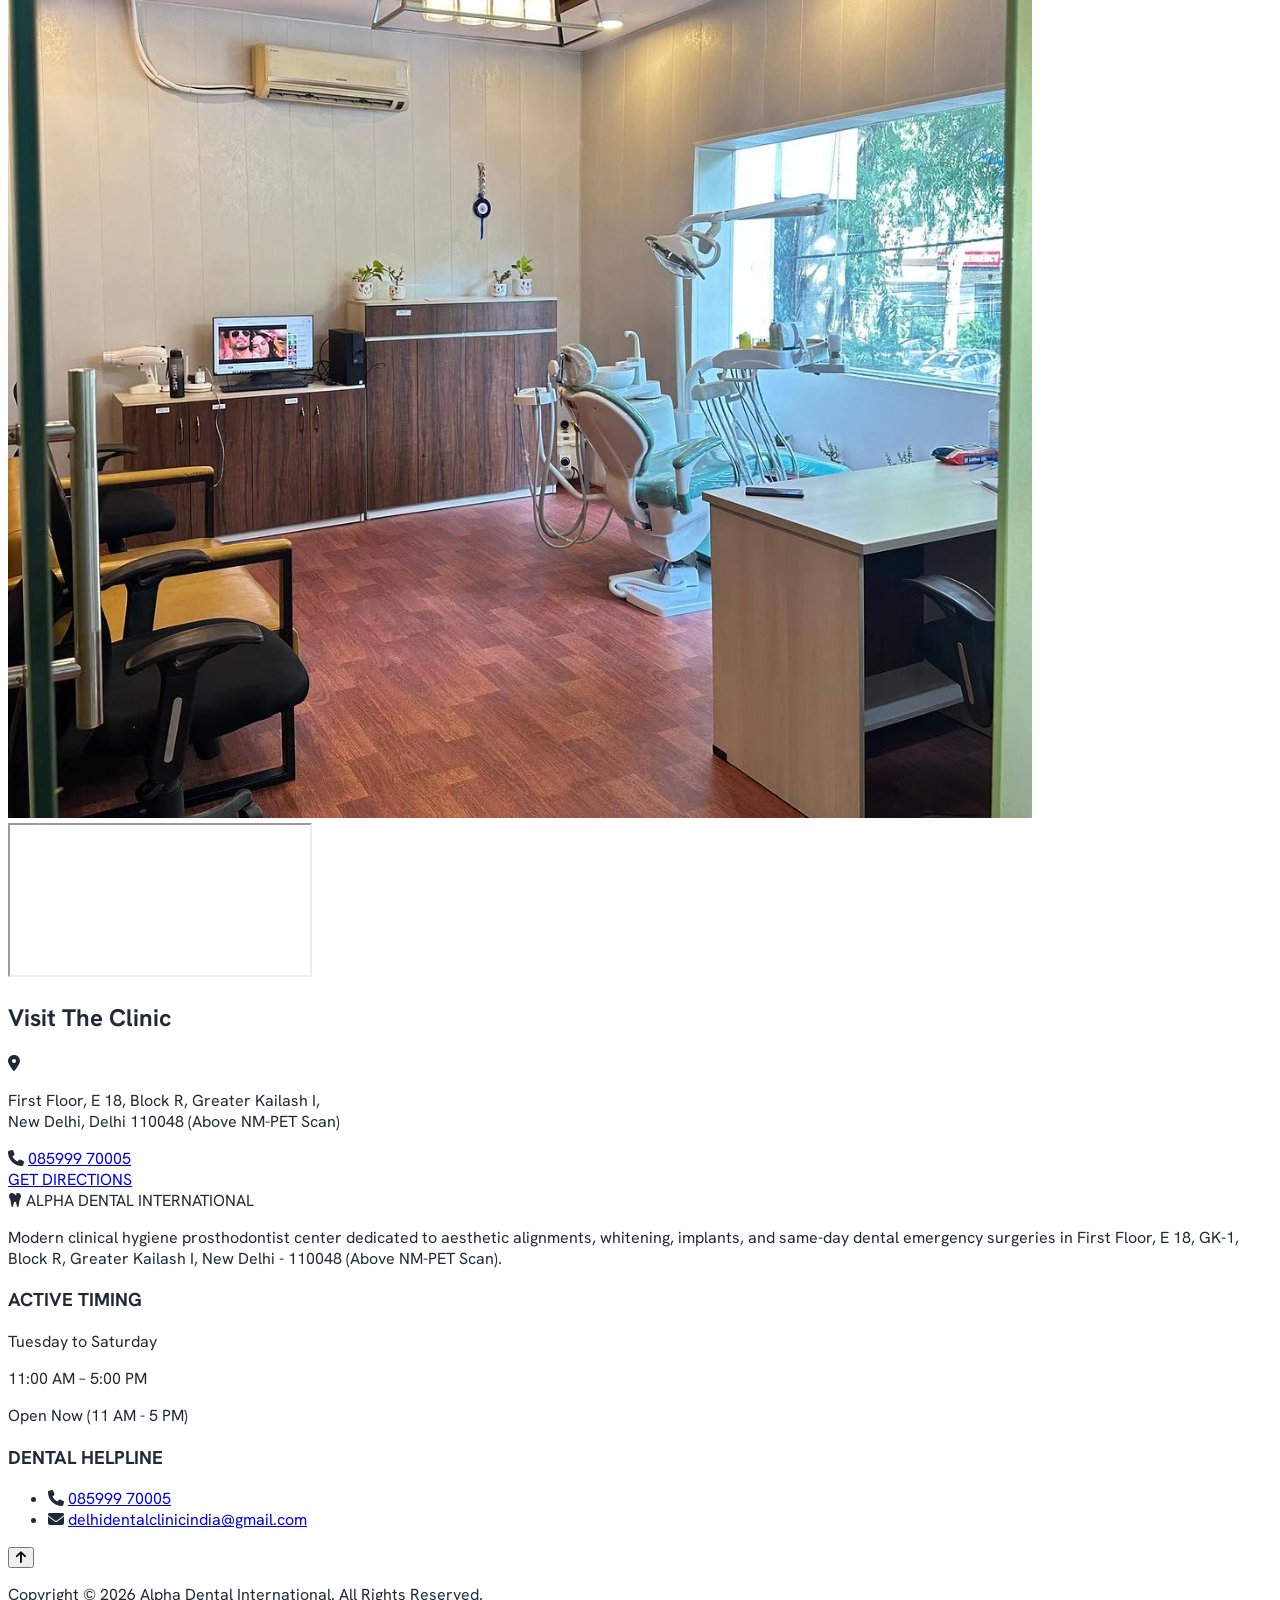
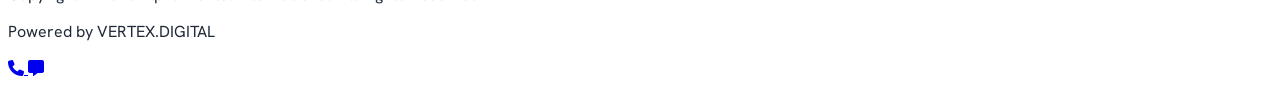
==== commit 84119727: "Rename logo image to logo_blue_tooth.png to bypass browser cache issues" ====
--- a/index.html
+++ b/index.html
@@ -71,7 +71,7 @@
   <header class="sticky top-0 z-40 bg-navy-dark text-white px-4 md:px-8 py-3.5 flex items-center justify-between border-b border-border-color/10 shadow-lg">
     <!-- Logo Section -->
     <a href="#" class="flex items-center gap-2.5 group">
-      <img src="logo_icon.png" alt="Alpha Dental Logo" class="h-8 w-auto object-contain transition-transform group-hover:scale-105 shrink-0"/>
+      <img src="logo_blue_tooth.png" alt="Alpha Dental Logo" class="h-8 w-auto object-contain transition-transform group-hover:scale-105 shrink-0"/>
       <div class="flex flex-col">
         <span class="text-base md:text-lg font-bold tracking-wider text-white font-serif leading-none">ALPHA DENTAL</span>
         <span class="text-[9px] tracking-[0.18em] text-gold-accent font-semibold">INTERNATIONAL</span>
@@ -111,7 +111,7 @@
     <div>
       <div class="flex items-center justify-between pb-6 border-b border-border-color">
         <div class="flex items-center gap-2.5">
-          <img src="logo_icon.png" alt="Alpha Dental Logo" class="h-7 w-auto object-contain shrink-0"/>
+          <img src="logo_blue_tooth.png" alt="Alpha Dental Logo" class="h-7 w-auto object-contain shrink-0"/>
           <div class="flex flex-col">
             <span class="text-sm font-bold tracking-wider text-navy-dark font-serif leading-none">ALPHA DENTAL</span>
             <span class="text-[8px] tracking-[0.18em] text-gold-accent font-semibold">INTERNATIONAL</span>
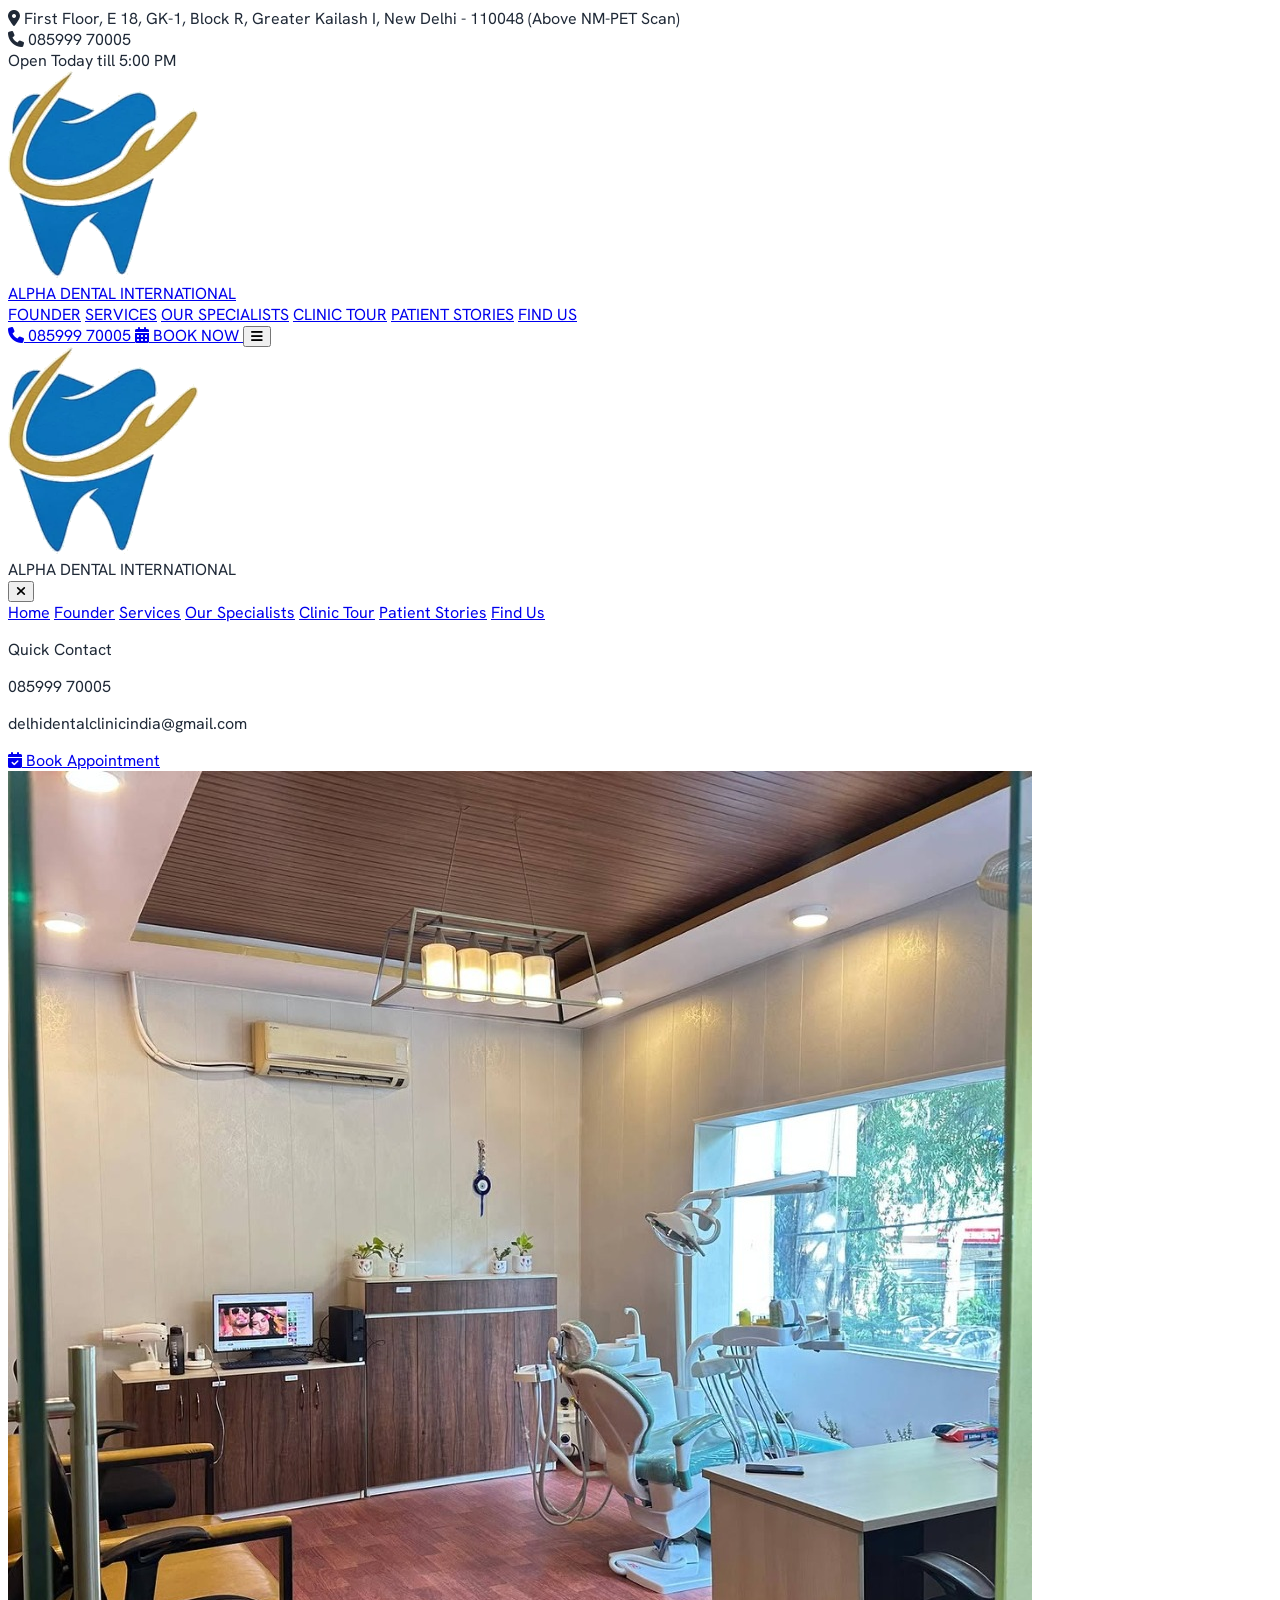
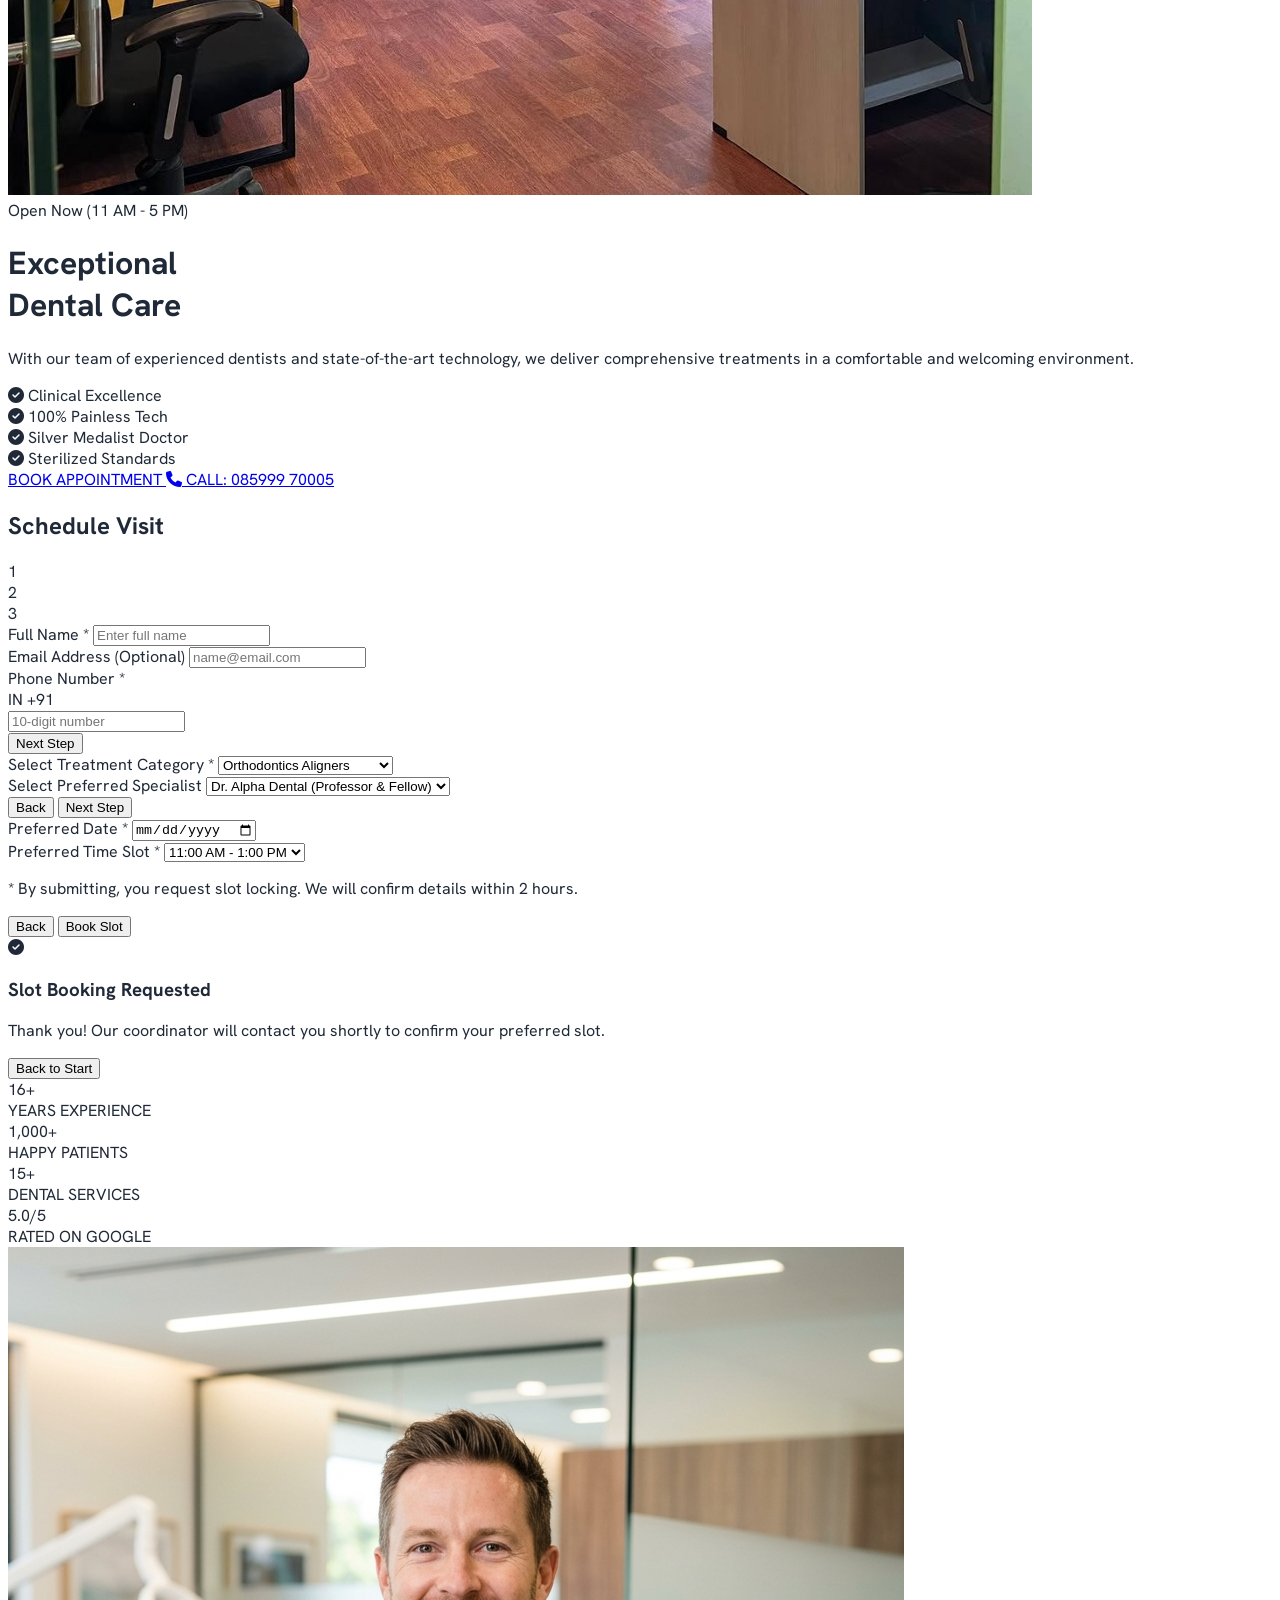
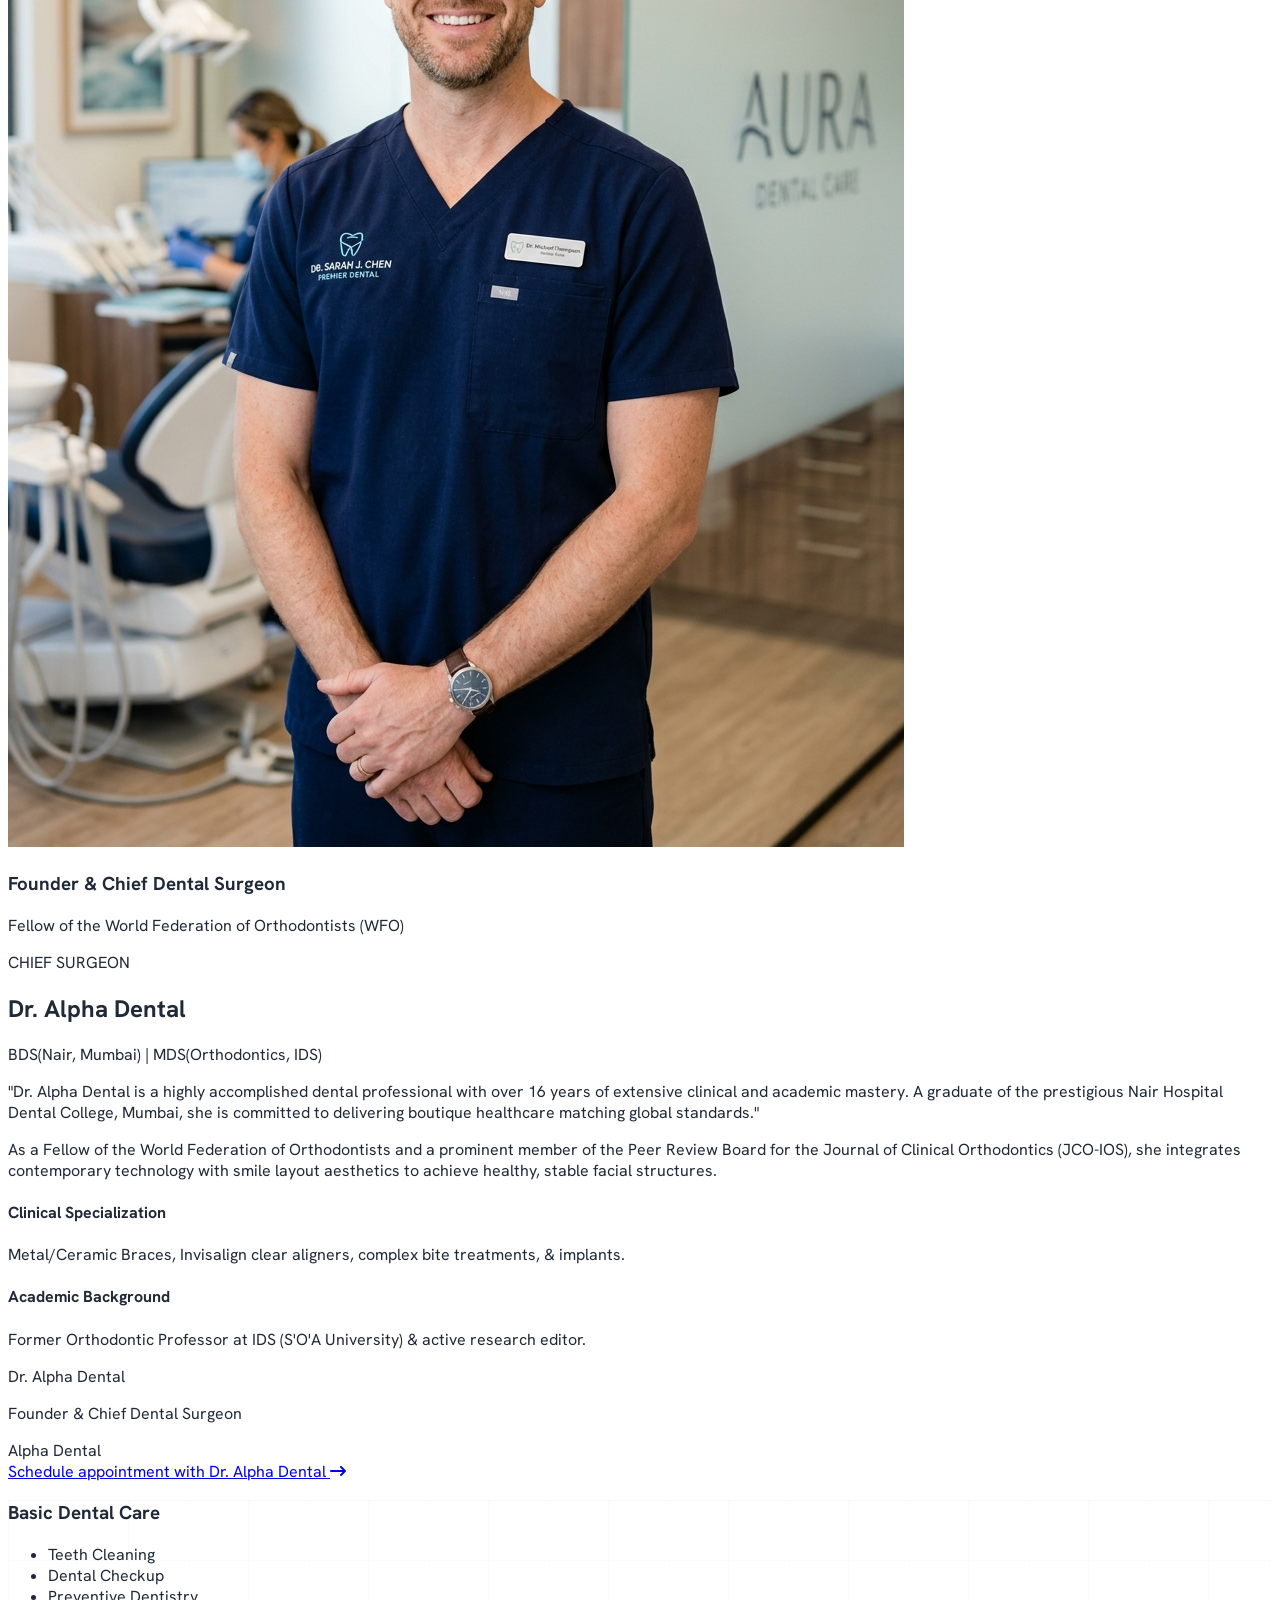
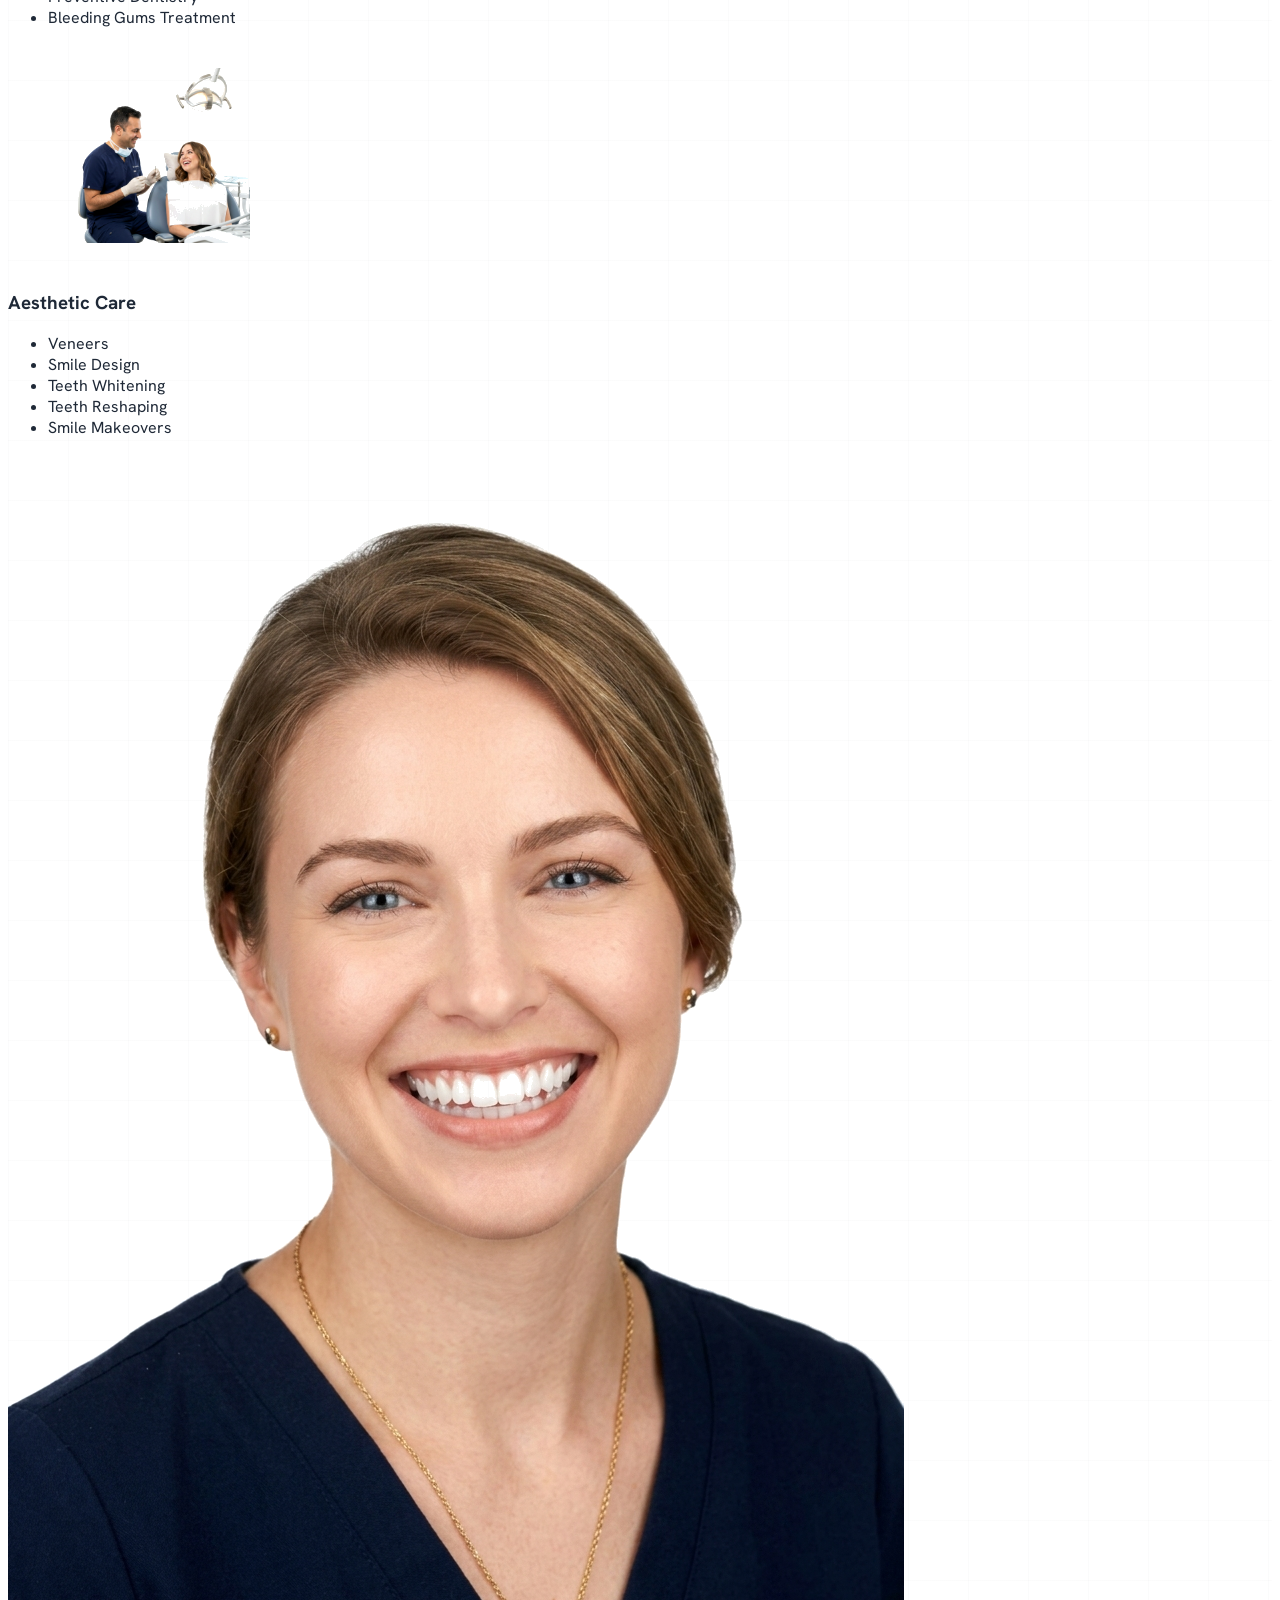
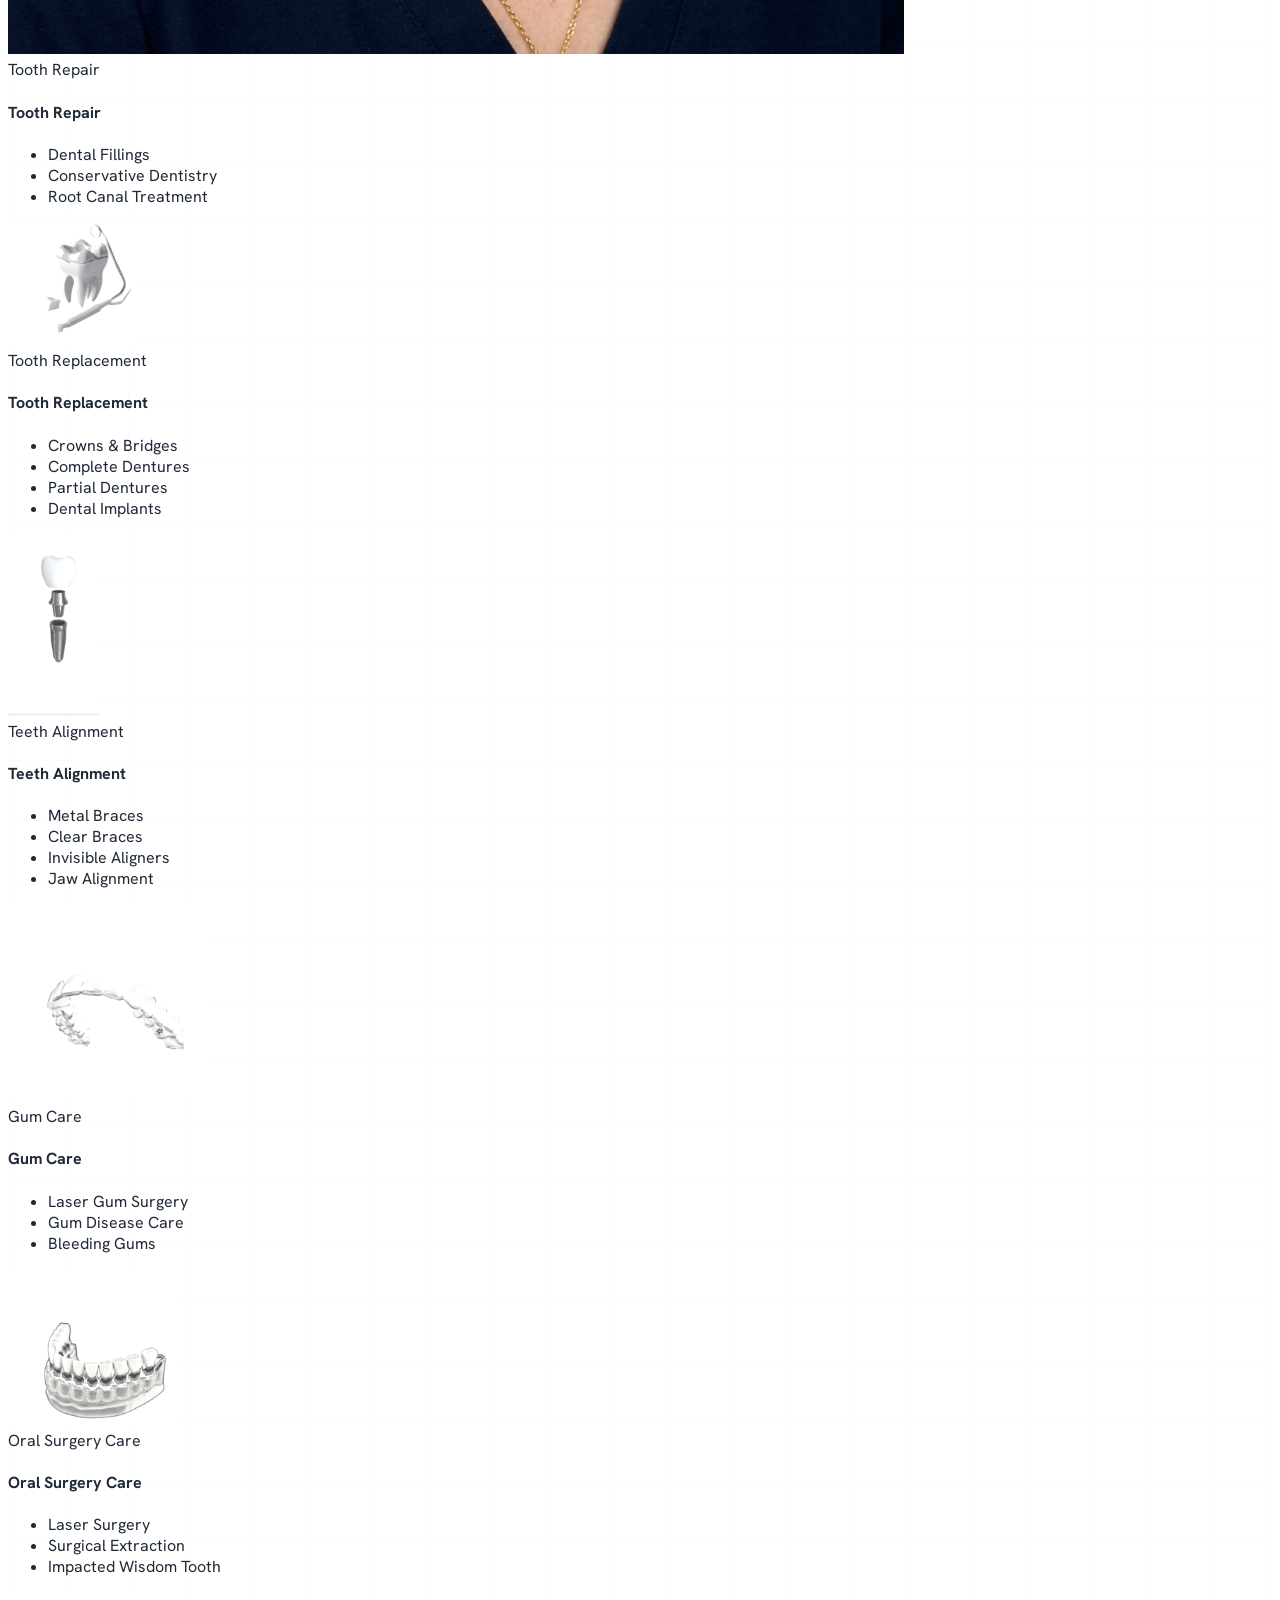
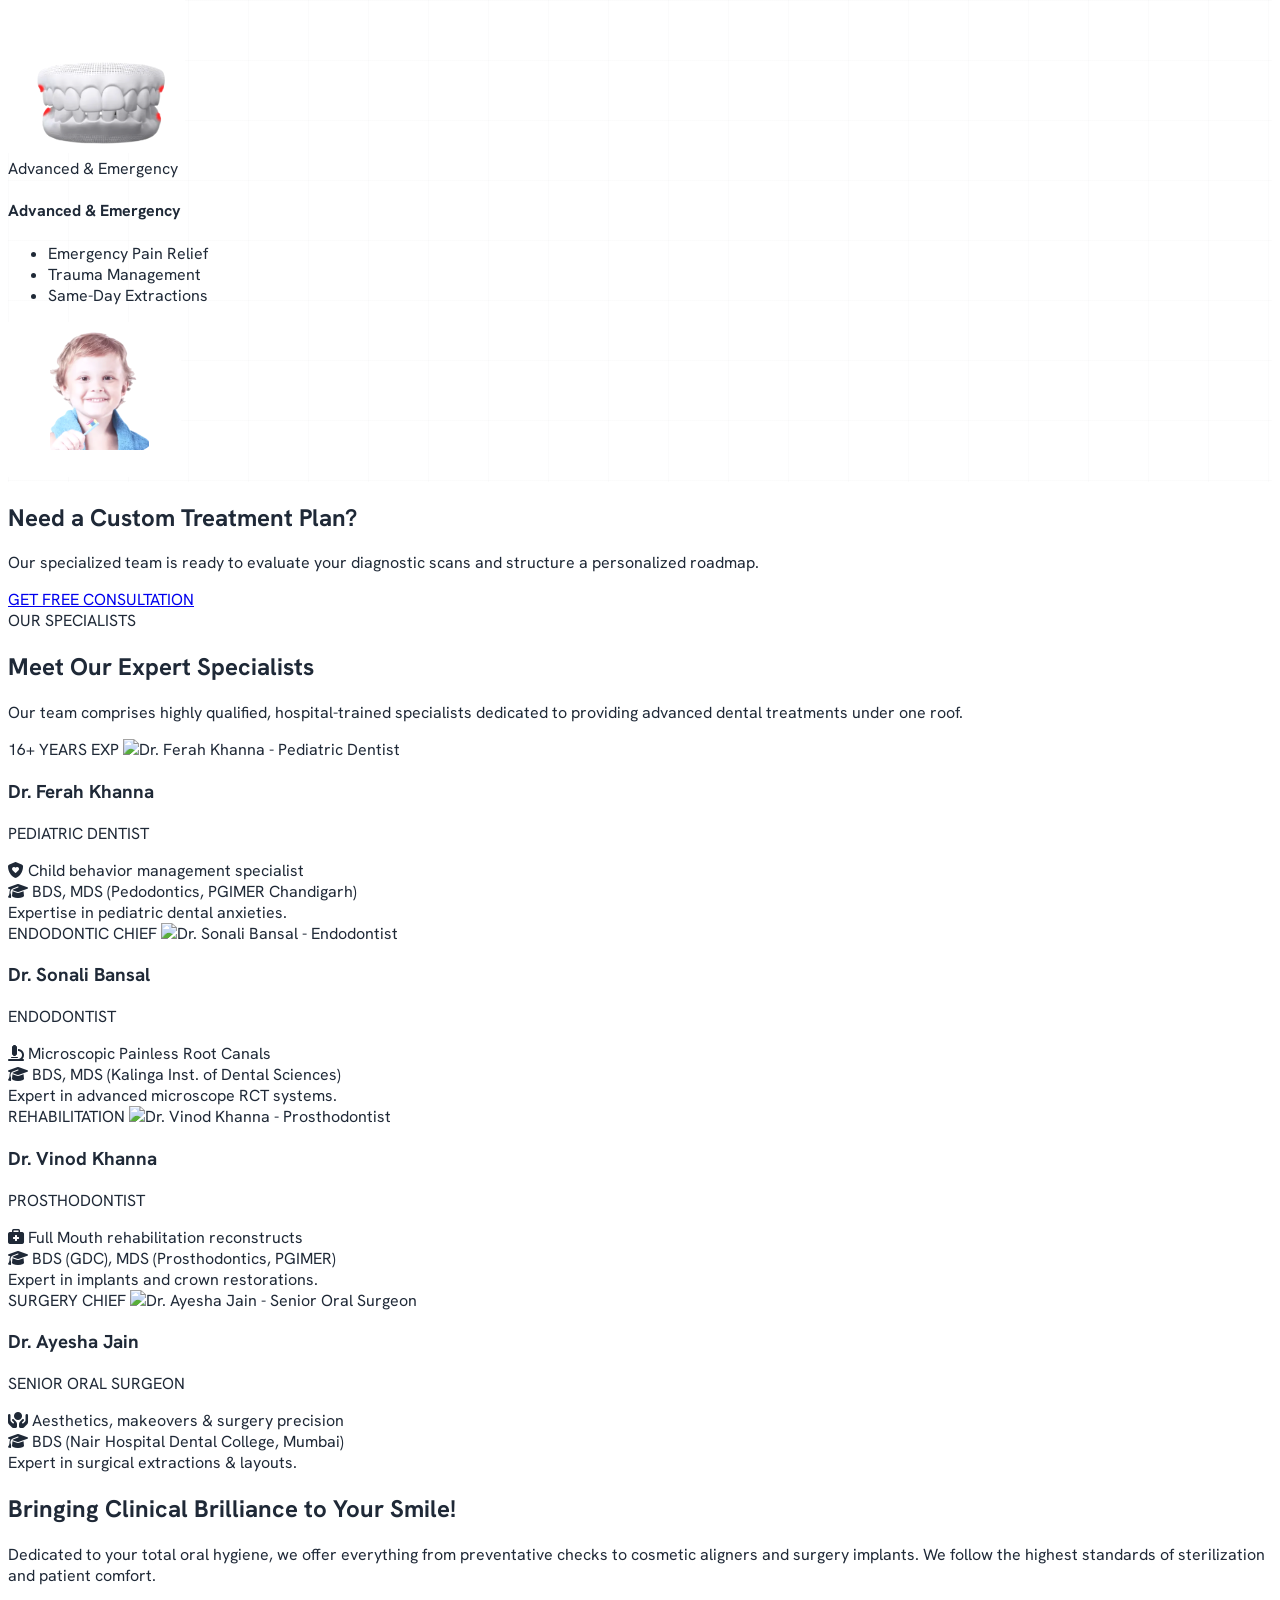
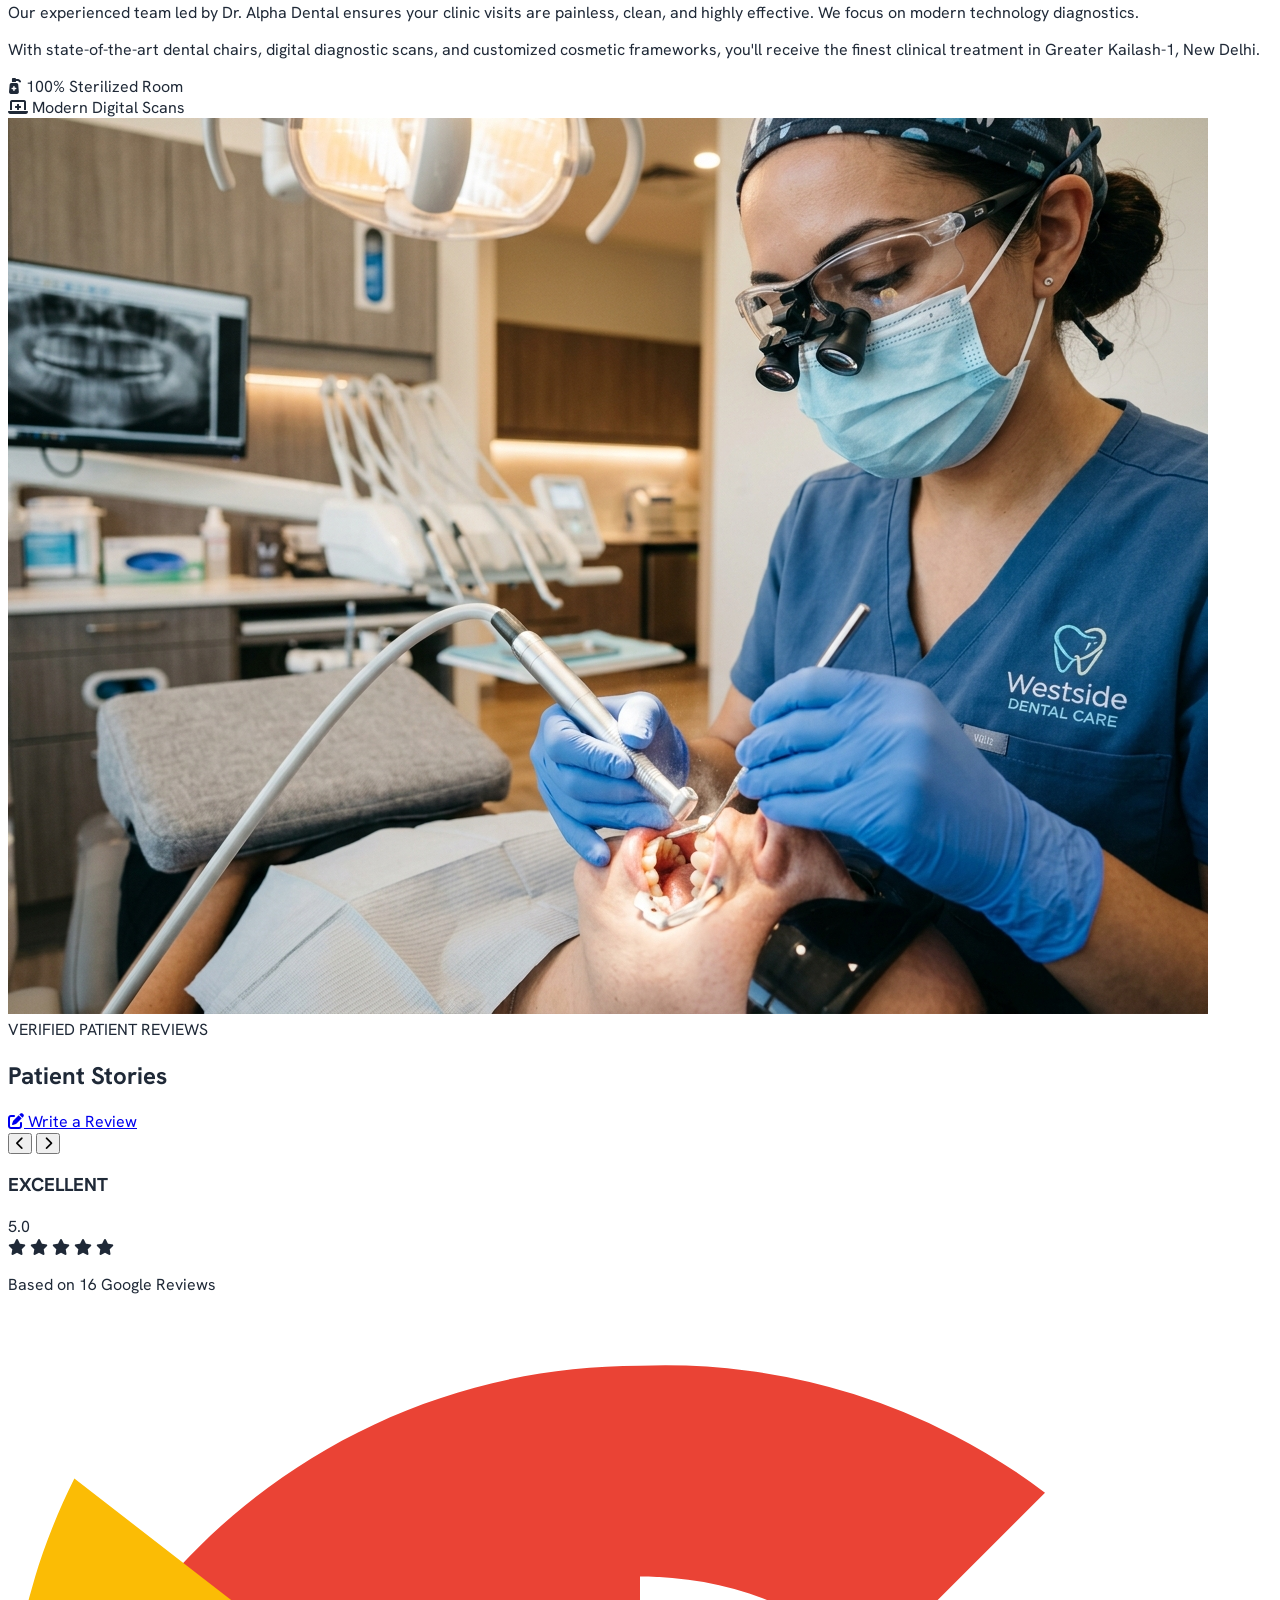
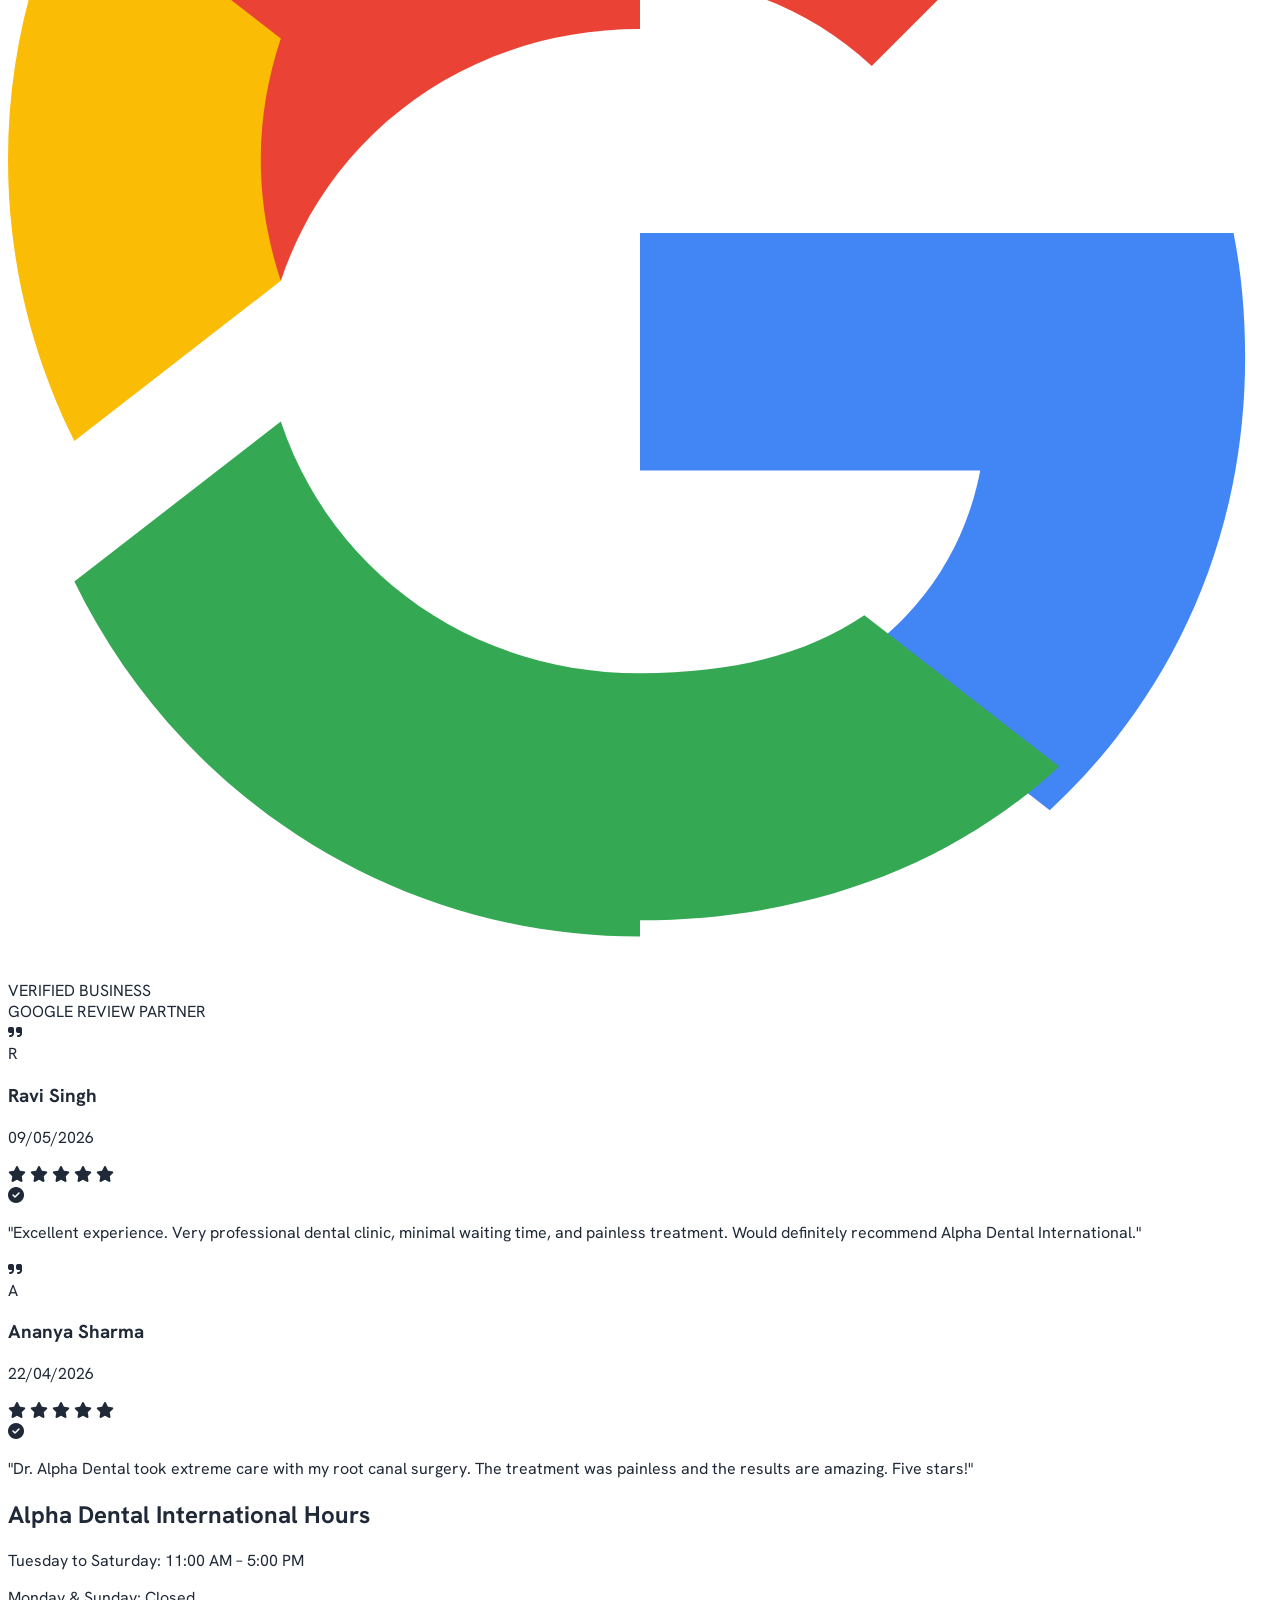
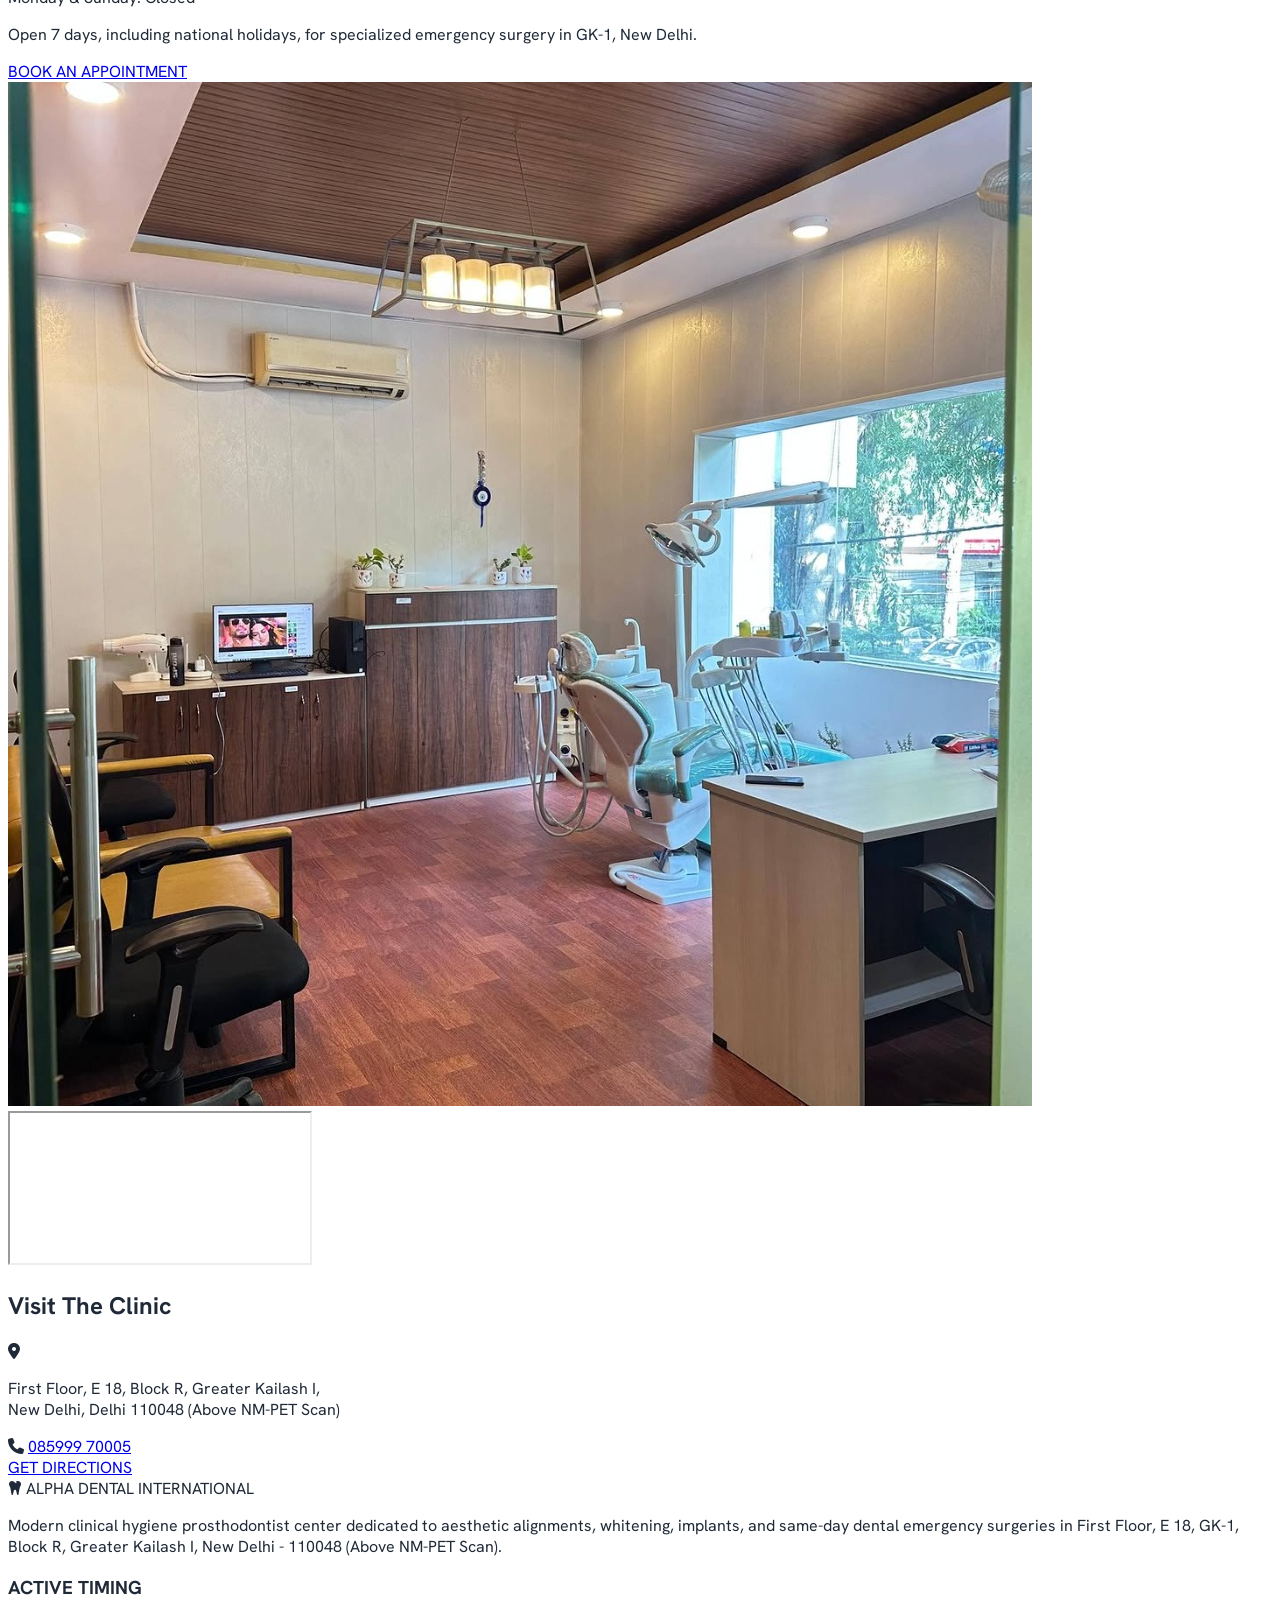
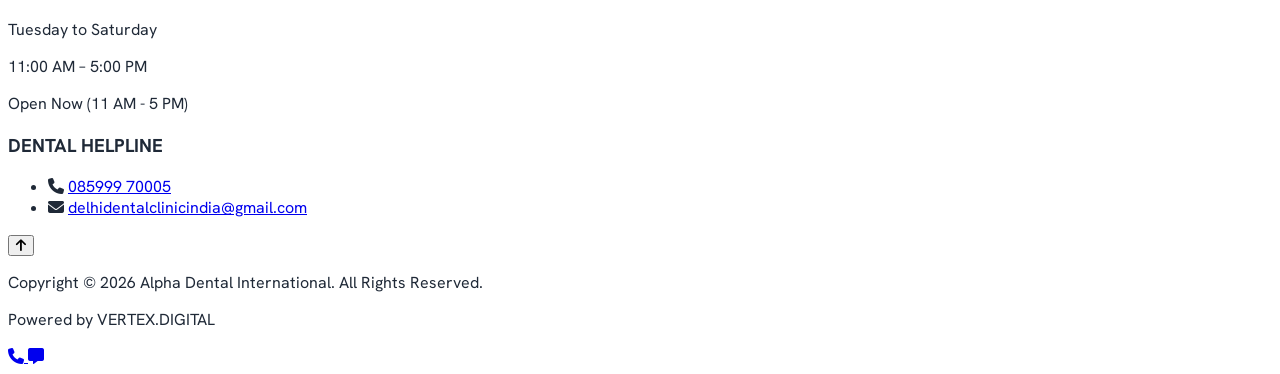
==== commit 9f2eb145: "Optimize header responsive layout: collapse Book Now button text on mobile to avoid logo collision" ====
--- a/index.html
+++ b/index.html
@@ -70,7 +70,7 @@
   <!-- ==================== NAVIGATION HEADER ==================== -->
   <header class="sticky top-0 z-40 bg-navy-dark text-white px-4 md:px-8 py-3.5 flex items-center justify-between border-b border-border-color/10 shadow-lg">
     <!-- Logo Section -->
-    <a href="#" class="flex items-center gap-2.5 group">
+    <a href="#" class="flex items-center gap-2.5 group shrink-0">
       <img src="logo_blue_tooth.png" alt="Alpha Dental Logo" class="h-8 w-auto object-contain transition-transform group-hover:scale-105 shrink-0"/>
       <div class="flex flex-col">
         <span class="text-base md:text-lg font-bold tracking-wider text-white font-serif leading-none">ALPHA DENTAL</span>
@@ -94,8 +94,9 @@
         <i class="fa-solid fa-phone text-gold-accent"></i>
         <span>085999 70005</span>
       </a>
-      <a href="#scheduler" class="bg-navy-blue hover:bg-navy-dark border border-gold-accent/30 hover:border-gold-accent text-white px-5 py-2.5 rounded-md text-xs font-bold flex items-center gap-2 transition-all shadow-md hover:shadow-lg">
-        <span>BOOK NOW</span>
+      <a href="#scheduler" class="bg-navy-blue hover:bg-navy-dark border border-gold-accent/30 hover:border-gold-accent text-white px-3.5 sm:px-5 py-2.5 rounded-md text-xs font-bold flex items-center gap-2 transition-all shadow-md hover:shadow-lg shrink-0" aria-label="Book Appointment">
+        <i class="fa-solid fa-calendar-days text-gold-accent text-sm"></i>
+        <span class="hidden sm:inline">BOOK NOW</span>
       </a>
       <!-- Mobile hamburger menu button -->
       <button id="mobile-menu-btn" class="lg:hidden p-2 rounded-md border border-border-color/10 text-white hover:bg-navy-blue" aria-label="Toggle Navigation Menu">
